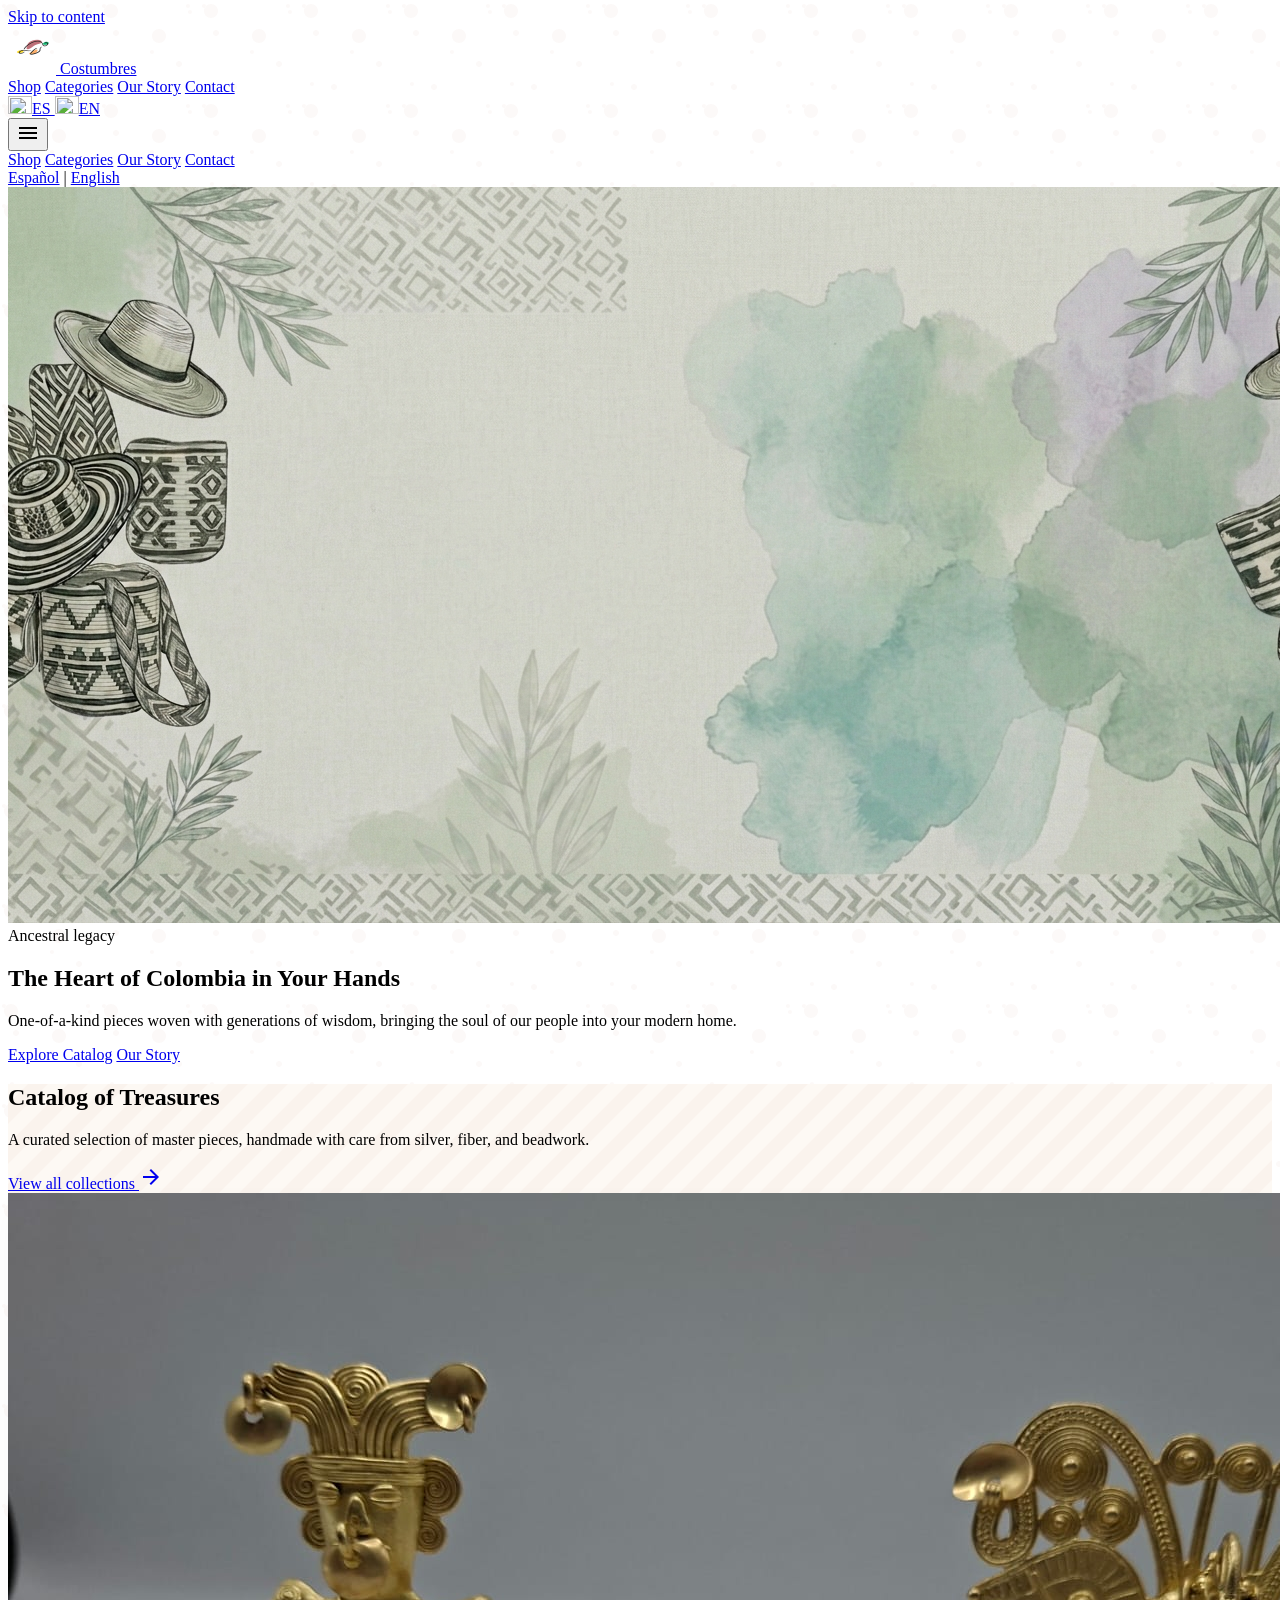
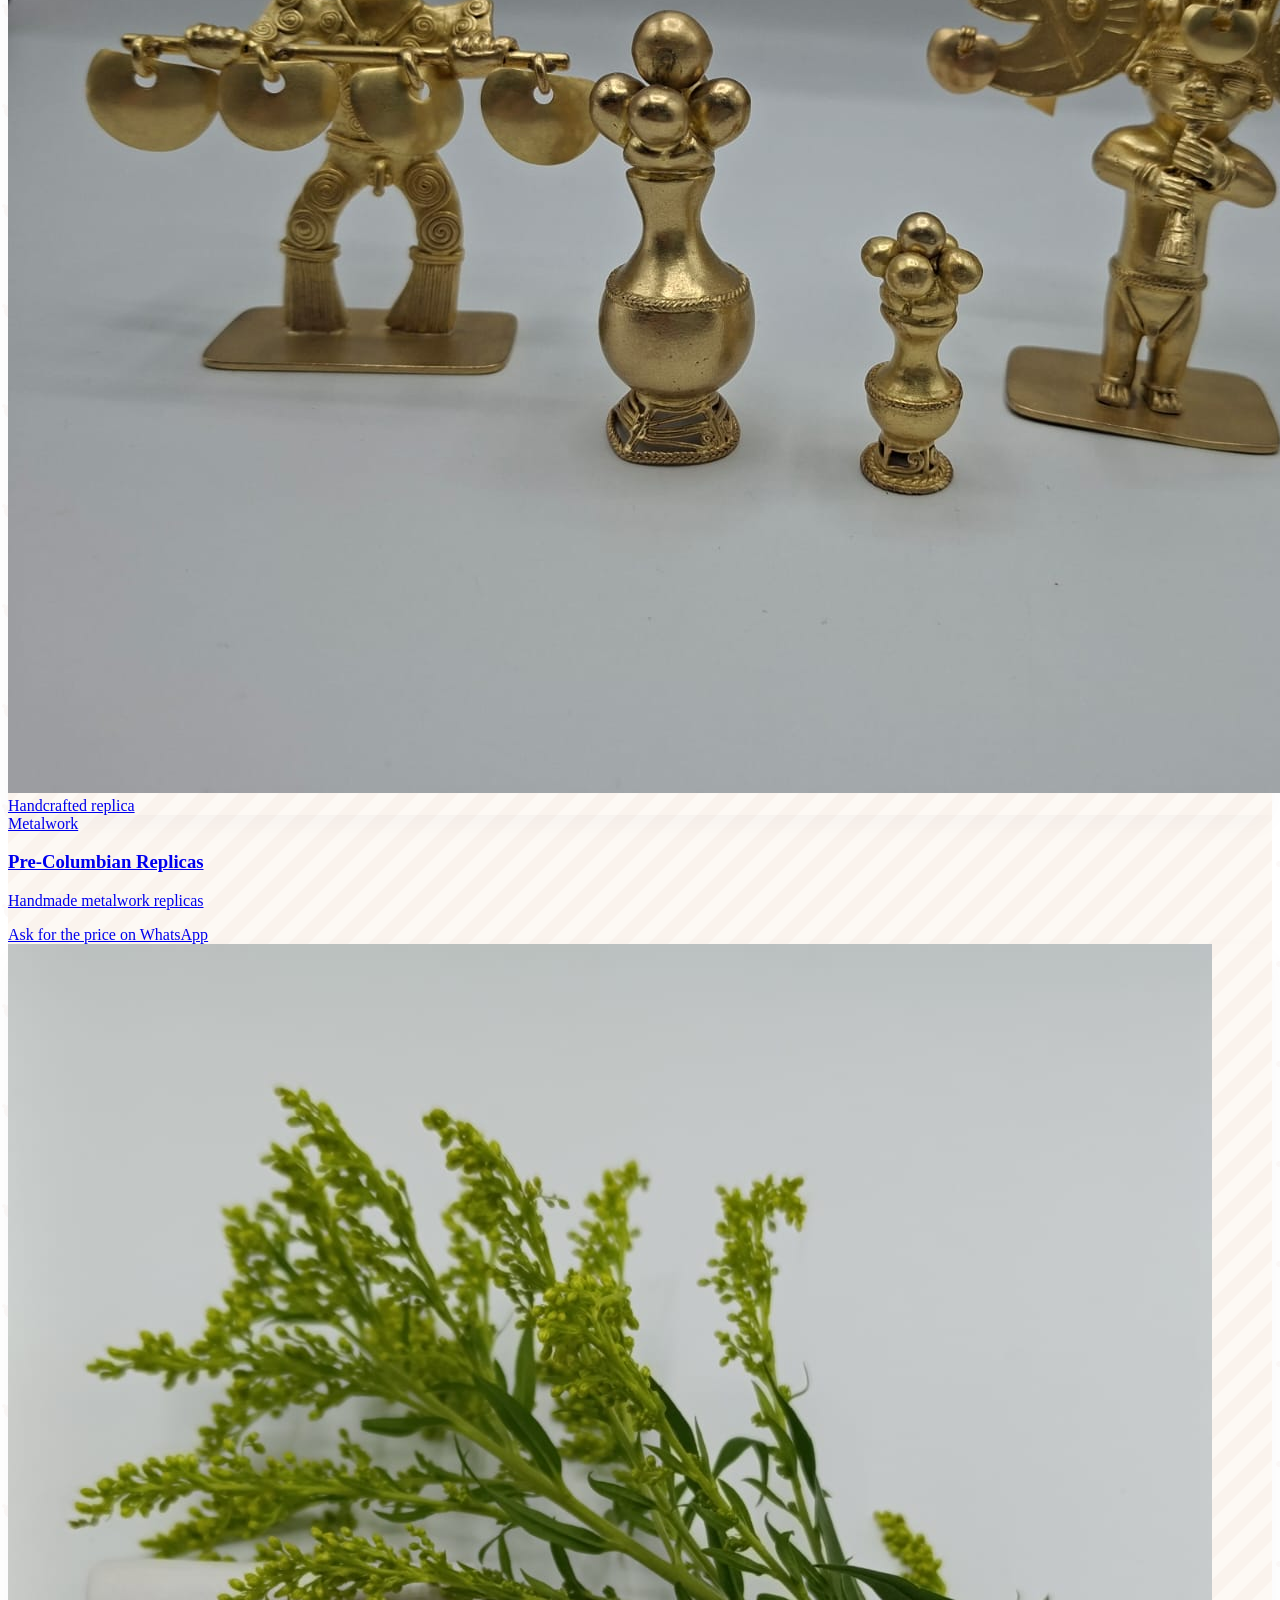
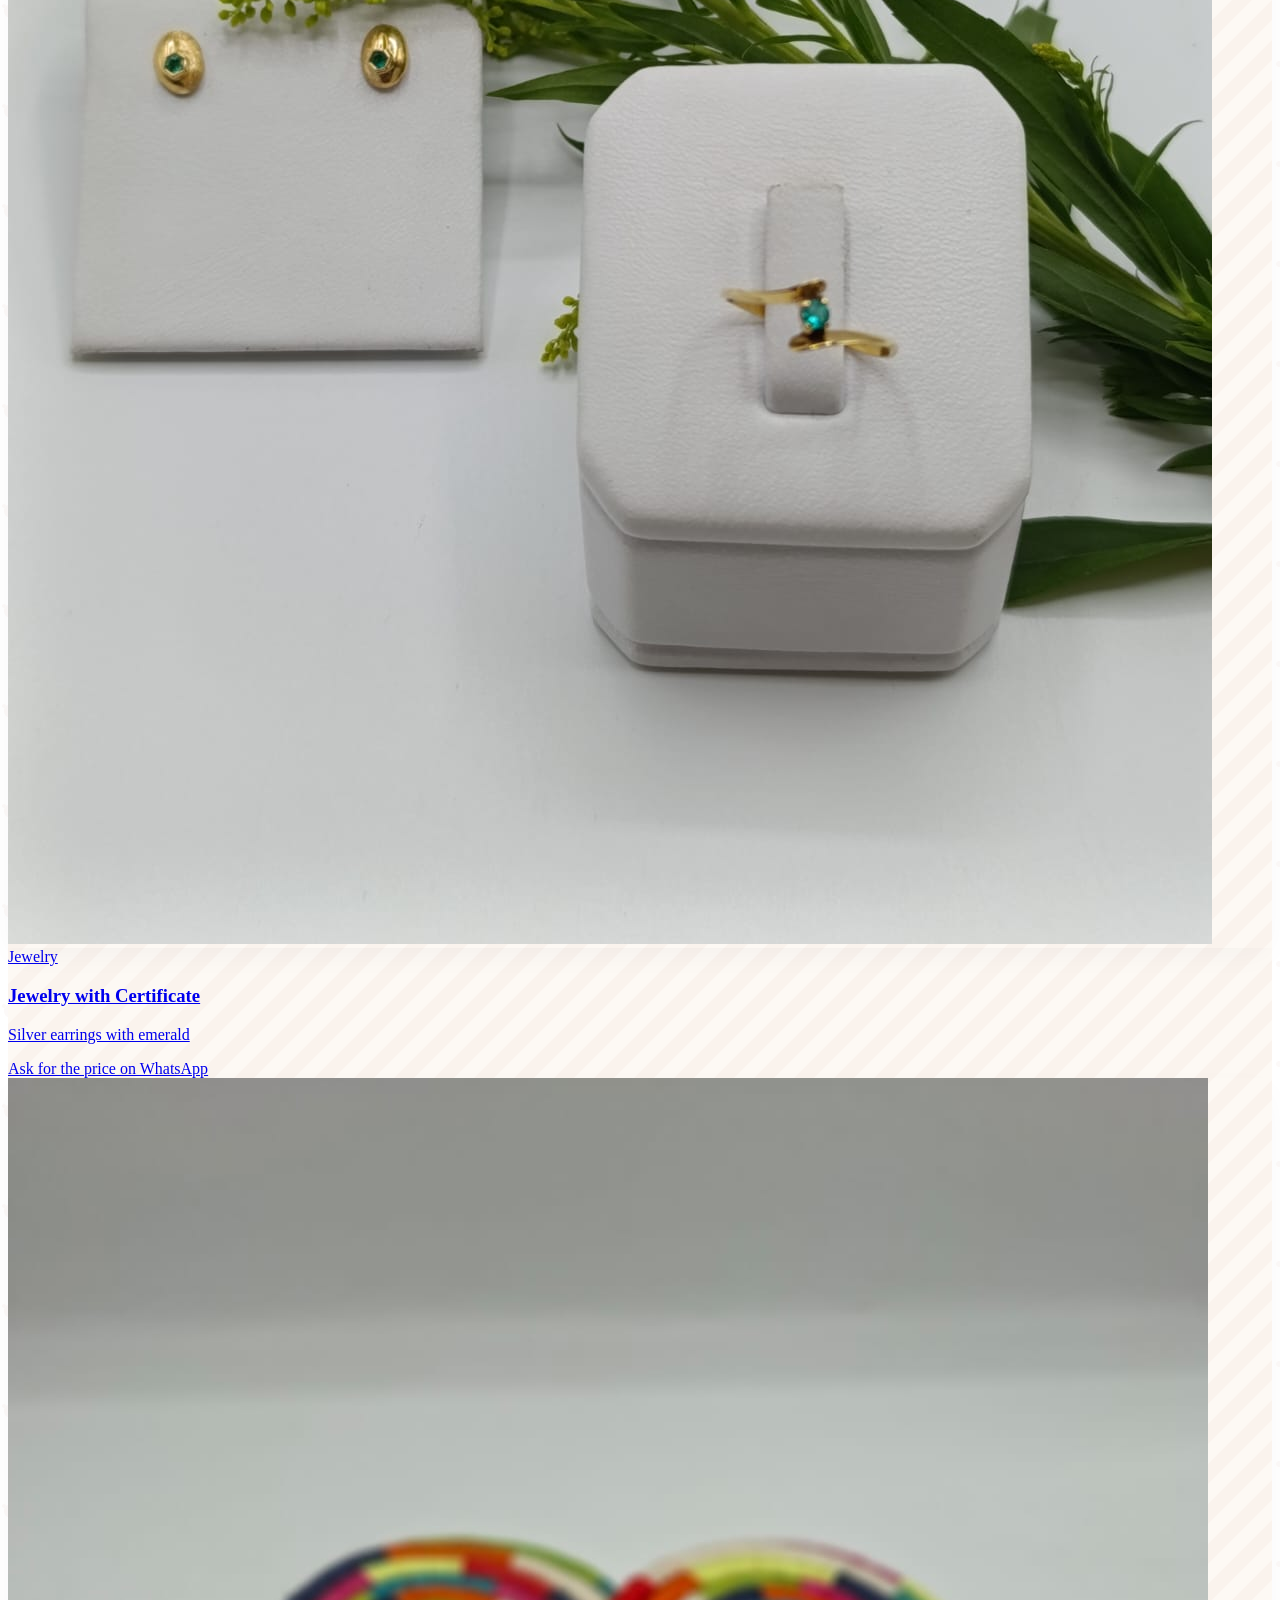
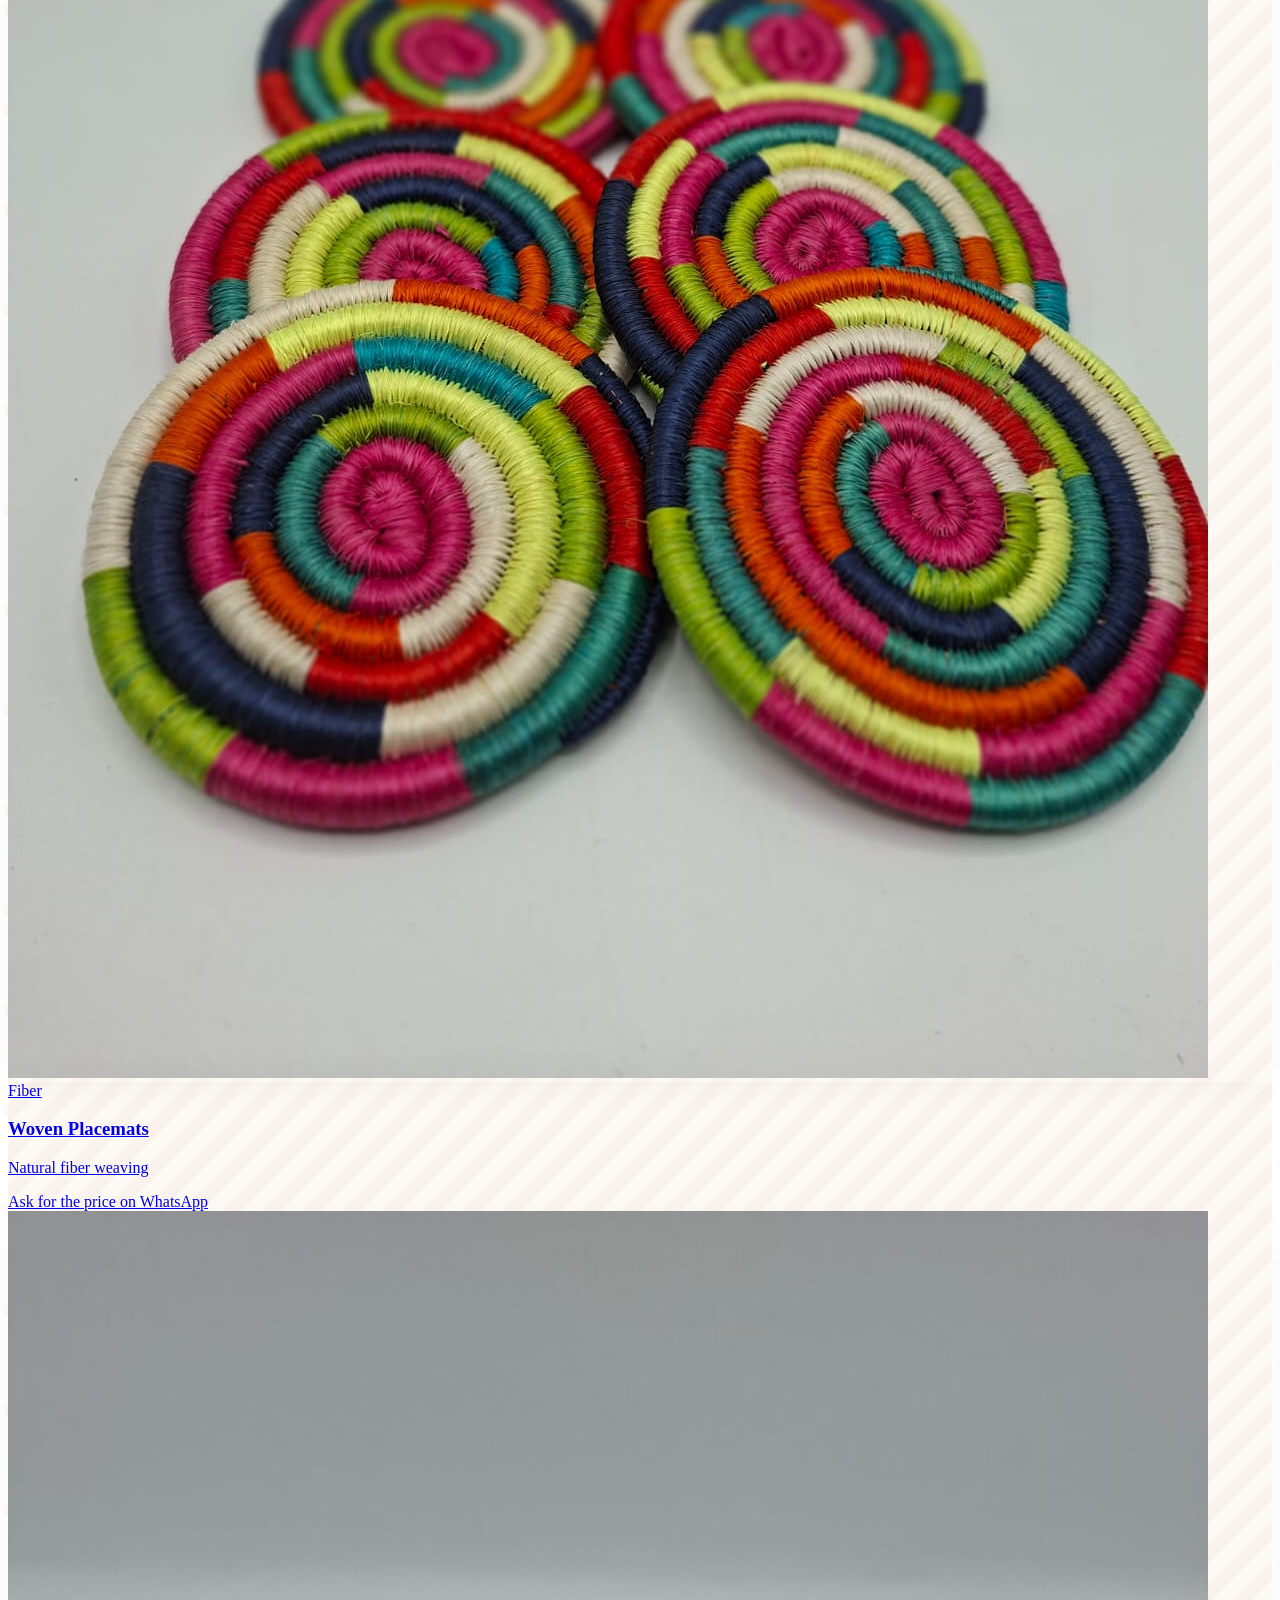
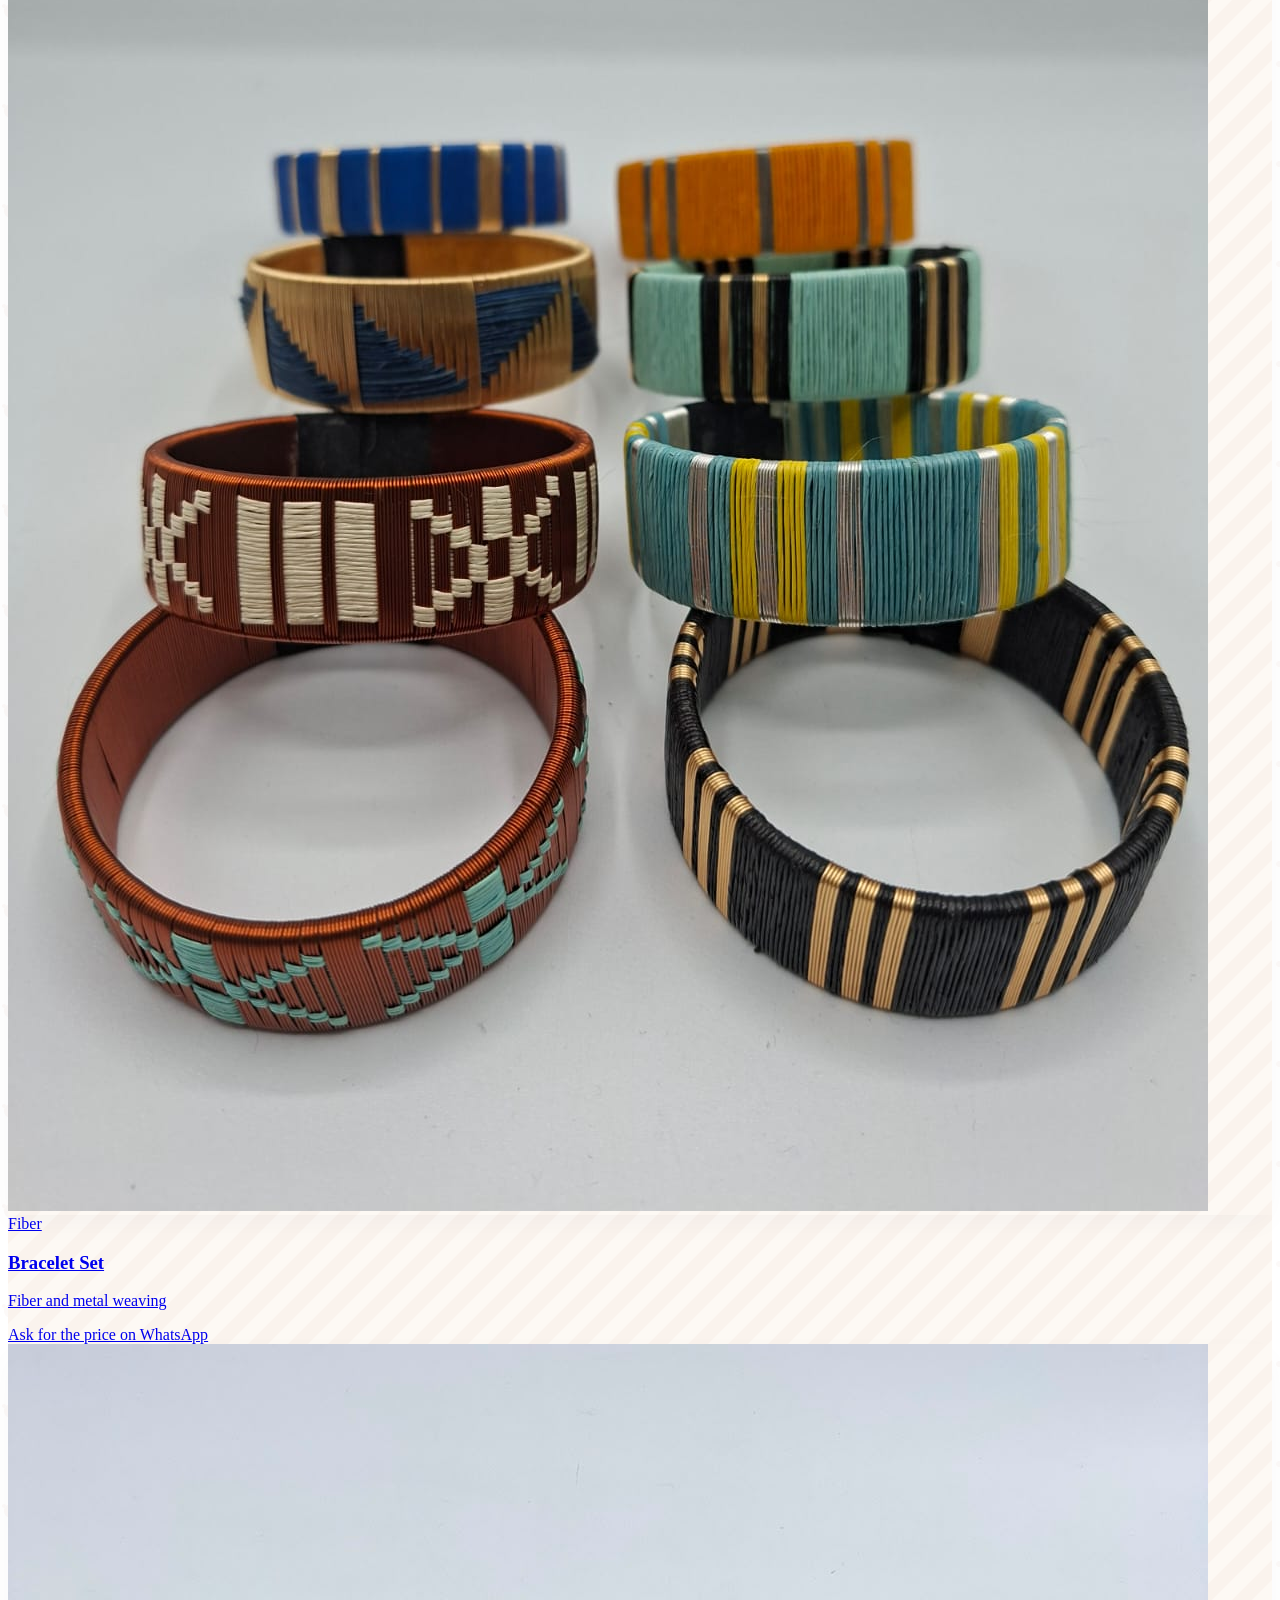
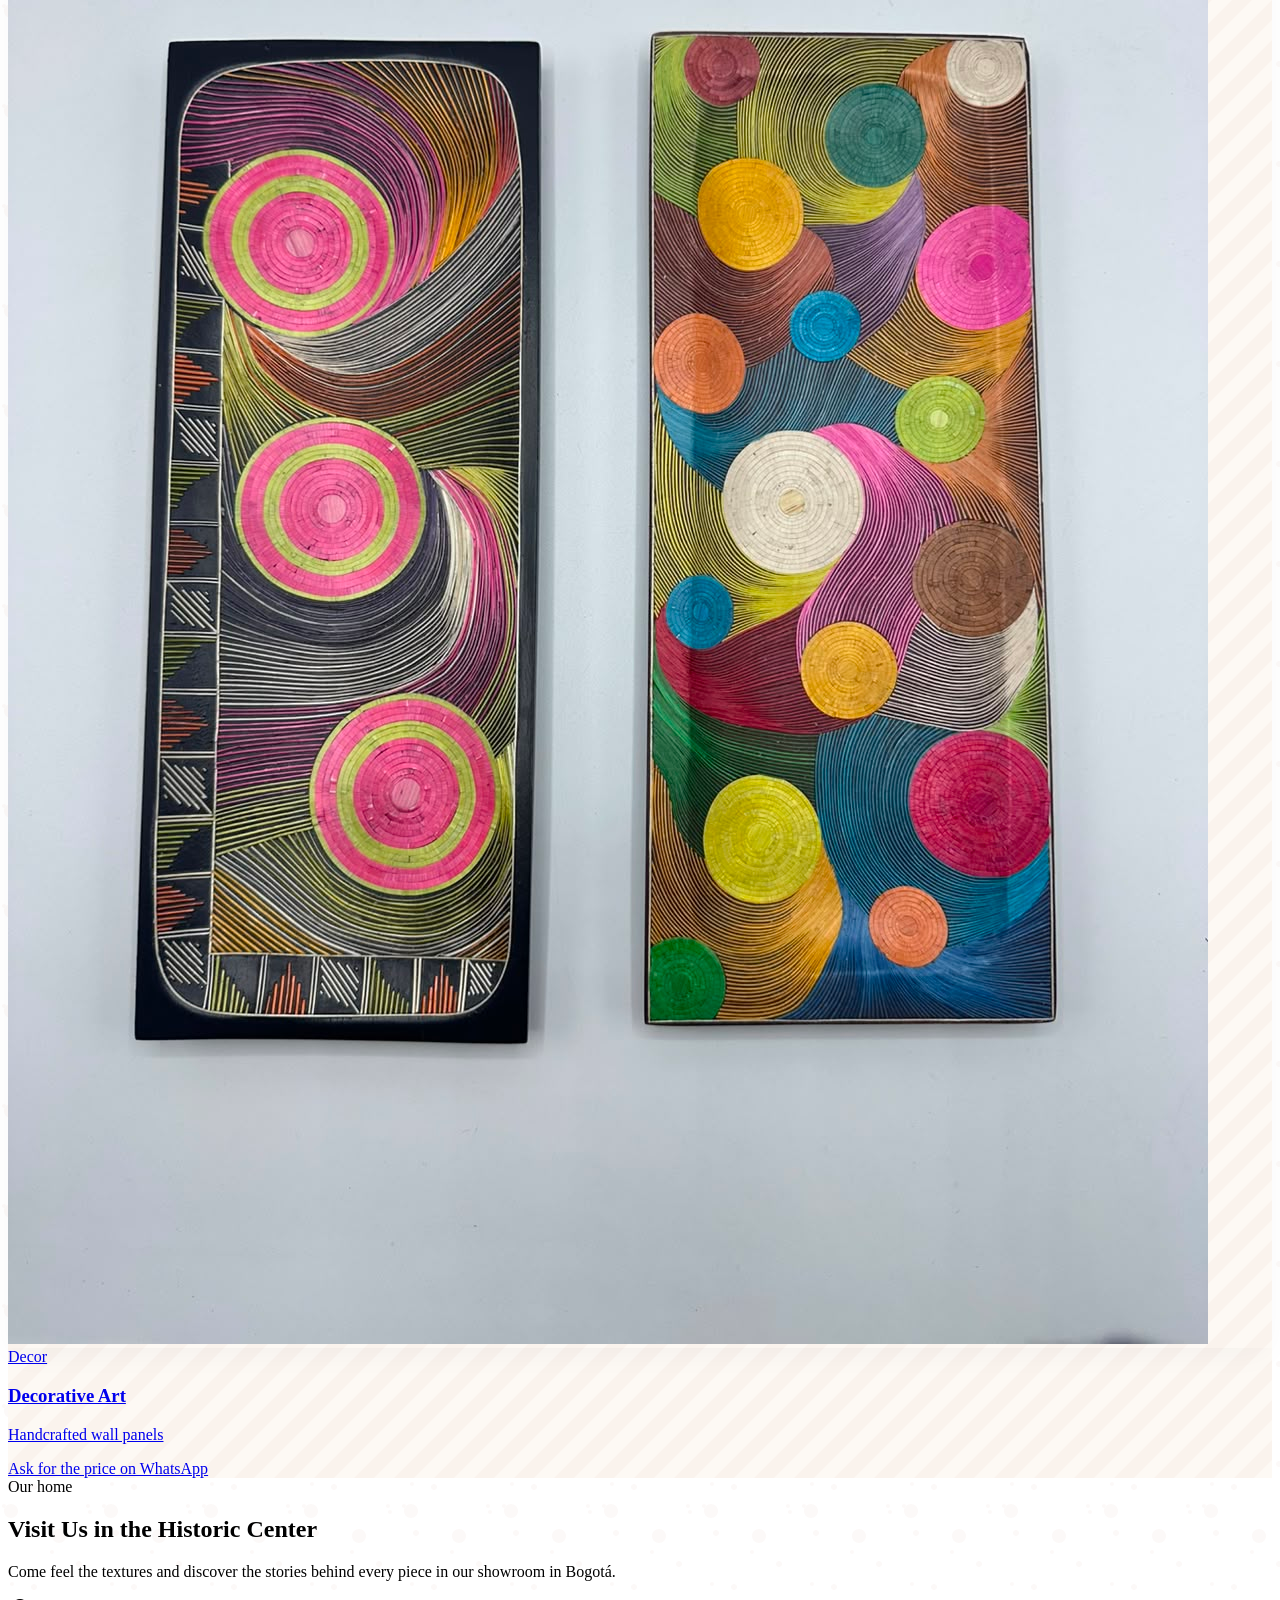
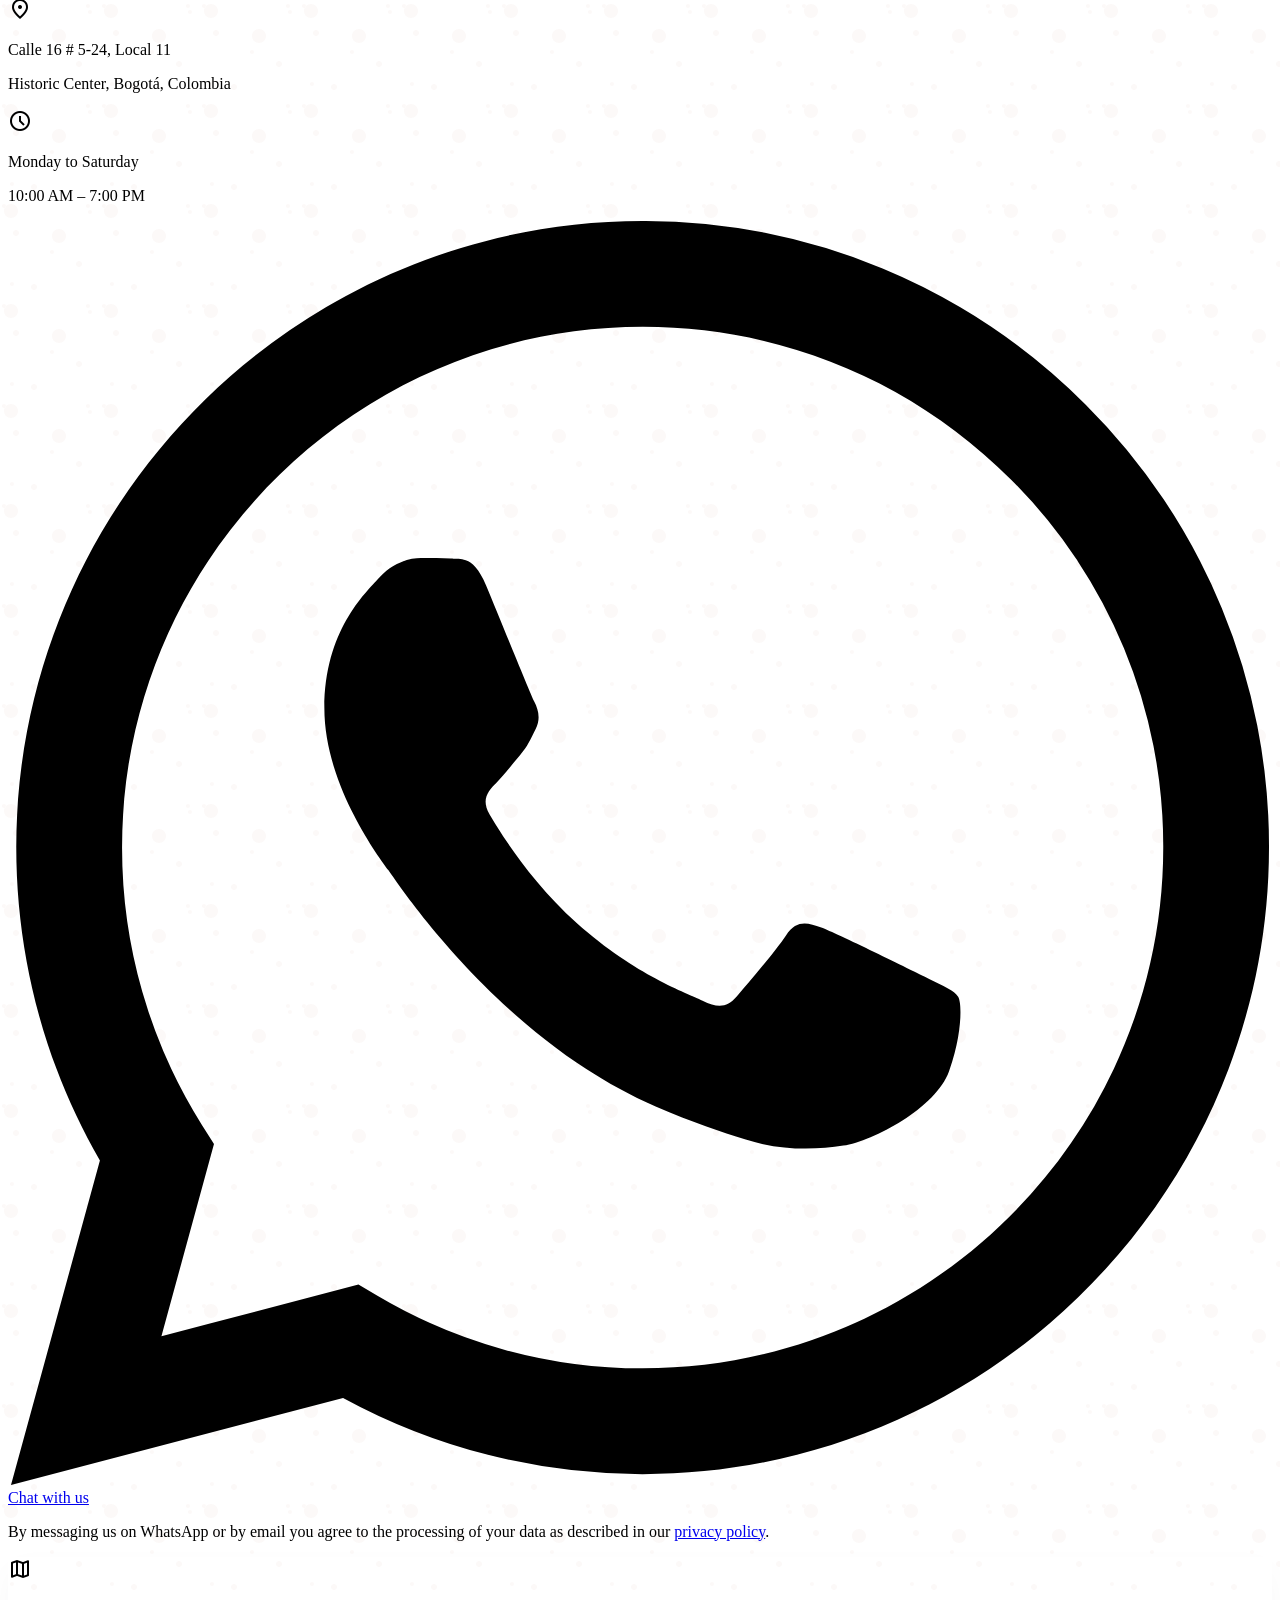
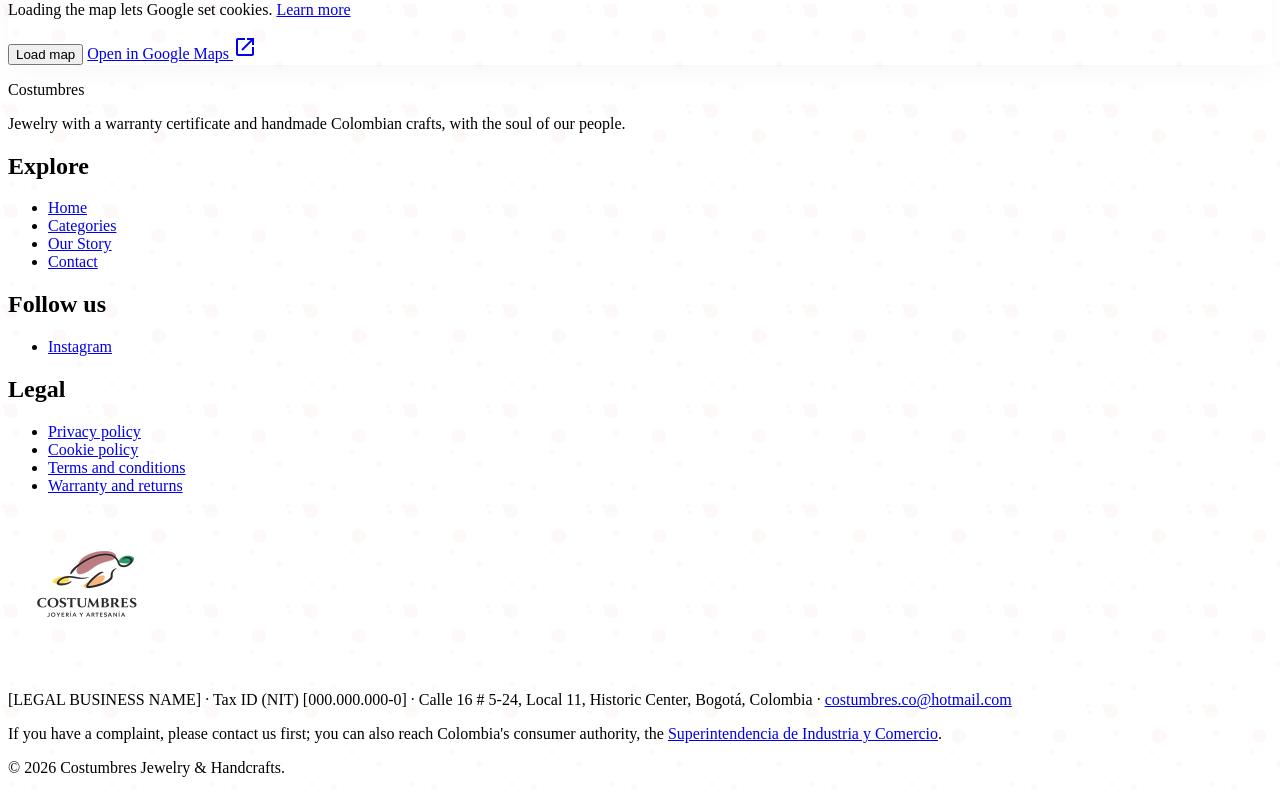
==== Costumbres_Web/en/index.html @ a14c39f5 "Aplicar auditoría: legal, accesibilidad, UX y rendimiento (ES y EN) - Nuevas páginas privacidad.html" ====
<!DOCTYPE html>

<html class="light" lang="en">

<head>
    <meta charset="utf-8" />
    <meta content="width=device-width, initial-scale=1.0" name="viewport" />
    <title>Costumbres | Colombian Jewelry & Handcrafts in Bogotá</title>
    <meta name="description" content="Jewelry with a warranty certificate and handmade Colombian crafts: beadwork, werregue baskets, sombrero vueltiao, Wayúu bags and more. Visit us in Bogotá's historic center or message us on WhatsApp." />
    <meta property="og:type" content="website" />
    <meta property="og:site_name" content="Costumbres" />
    <meta property="og:title" content="Costumbres | Colombian Jewelry & Handcrafts in Bogotá" />
    <meta property="og:description" content="Jewelry with a warranty certificate and handmade Colombian crafts: beadwork, werregue baskets, sombrero vueltiao, Wayúu bags and more. Visit us in Bogotá's historic center or message us on WhatsApp." />
    <meta property="og:locale" content="en_US" />
    <!-- Al publicar en Cloudflare: agregar og:image, <link rel="canonical"> y <link rel="alternate" hreflang> con la URL absoluta del dominio -->
    <link rel="icon" type="image/png" href="../img/logos/icono-96.png" />
    <link rel="apple-touch-icon" href="../img/logos/icono-192.png" />
    <link href="https://fonts.googleapis.com" rel="preconnect" />
    <link crossorigin="" href="https://fonts.gstatic.com" rel="preconnect" />
    <link
        href="https://fonts.googleapis.com/css2?family=Be+Vietnam+Pro:wght@400;600&amp;family=Bricolage+Grotesque:wght@600;700;800&amp;display=swap"
        rel="stylesheet" />
    <link
        href="https://fonts.googleapis.com/css2?family=Material+Symbols+Outlined:opsz,wght,FILL,GRAD@24,400,0..1,0&amp;icon_names=arrow_forward,chat,close,eco,energy_savings_leaf,expand_more,format_quote,location_on,mail,map,menu,open_in_new,pause,play_arrow,schedule,verified&amp;display=block"
        rel="stylesheet" />
    <script src="https://cdn.tailwindcss.com?plugins=forms,container-queries"></script>
    <script src="../js/tailwind-config.js"></script>
    <link href="../css/base.css" rel="stylesheet" />
    <link href="../css/index.css" rel="stylesheet" />
</head>

<body
    class="bg-background text-on-surface selection:bg-primary selection:text-on-primary font-body-md overflow-x-hidden organic-texture">
    <a href="#contenido"
        class="sr-only focus:not-sr-only focus:fixed focus:top-3 focus:left-3 focus:z-[60] focus:bg-surface focus:text-on-primary-fixed-variant focus:px-5 focus:py-3 focus:rounded-full focus:shadow-md font-label-md text-label-md">Skip to content</a>
    <!-- TopNavBar -->
    <nav aria-label="Main"
        class="site-nav fixed top-0 w-full z-50 bg-surface/90 backdrop-blur-md border-b border-outline-variant/30 transition-shadow duration-300">
        <div
            class="flex justify-between items-center px-margin-mobile md:px-margin-desktop max-w-container-max mx-auto h-20">
            <a href="index.html" aria-label="Costumbres, home" class="rounded-lg transition-transform active:scale-95 flex items-center gap-3">
                <img alt="" class="h-12 w-12 object-contain" src="../img/logos/icono-96.png" width="48" height="48" />
                <span
                    class="font-headline-md text-headline-md font-bold text-primary tracking-tight hidden sm:inline">Costumbres</span>
            </a>
            <div class="hidden md:flex items-center gap-8">
                <a class="font-label-md text-label-md text-on-primary-fixed-variant border-b-2 border-primary pb-1"
                    href="index.html" aria-current="page">Shop</a>
                <a class="font-label-md text-label-md text-on-surface-variant hover:text-on-primary-fixed-variant transition-colors duration-300"
                    href="categorias.html">Categories</a>
                <a class="font-label-md text-label-md text-on-surface-variant hover:text-on-primary-fixed-variant transition-colors duration-300"
                    href="historia.html">Our Story</a>
                <a class="font-label-md text-label-md text-on-surface-variant hover:text-on-primary-fixed-variant transition-colors duration-300"
                    href="contacto.html">Contact</a>
                <div class="flex items-center gap-1 border-l border-outline-variant/40 pl-6" role="group" aria-label="Language">
                    <a href="../index.html" hreflang="es" lang="es" title="Español"
                        class="flex items-center gap-2 px-3 py-2 rounded-full font-label-md text-label-md transition-colors text-on-surface-variant hover:text-on-primary-fixed-variant">
                        <img src="https://flagcdn.com/24x18/co.png" alt="" width="24" height="18" class="rounded-sm shadow-sm" />ES
                    </a>
                    <a href="index.html" hreflang="en" lang="en" title="English"
                        class="flex items-center gap-2 px-3 py-2 rounded-full font-label-md text-label-md transition-colors text-on-primary-fixed-variant bg-surface-container-low" aria-current="true">
                        <img src="https://flagcdn.com/24x18/us.png" alt="" width="24" height="18" class="rounded-sm shadow-sm" />EN
                    </a>
                </div>
            </div>
            <button id="menu-toggle" type="button"
                class="md:hidden w-11 h-11 flex items-center justify-center rounded-full hover:bg-surface-container-low transition-colors"
                aria-label="Open menu" aria-expanded="false" aria-controls="mobile-menu"
                data-label-open="Open menu" data-label-close="Close menu">
                <span class="material-symbols-outlined" aria-hidden="true">menu</span>
            </button>
        </div>
        <div id="mobile-menu"
            class="hidden md:hidden flex-col bg-surface border-t border-outline-variant/30 px-margin-mobile py-4 gap-1">
            <a class="block py-3 font-label-md text-label-md text-on-primary-fixed-variant font-bold" href="index.html" aria-current="page">Shop</a>
            <a class="block py-3 font-label-md text-label-md text-on-surface-variant" href="categorias.html">Categories</a>
            <a class="block py-3 font-label-md text-label-md text-on-surface-variant" href="historia.html">Our Story</a>
            <a class="block py-3 font-label-md text-label-md text-on-surface-variant" href="contacto.html">Contact</a>
            <div class="flex items-center gap-2 pt-3 mt-2 border-t border-outline-variant/20 text-label-md font-label-md"
                role="group" aria-label="Language">
                <a class="py-3 text-on-surface-variant" href="../index.html" hreflang="es" lang="es">Español</a>
                <span class="text-on-surface-variant" aria-hidden="true">|</span>
                <a class="py-3 text-on-primary-fixed-variant font-bold" aria-current="true" href="index.html" hreflang="en" lang="en">English</a>
            </div>
        </div>
    </nav>
    <main id="contenido" class="pt-20">
        <!-- Hero Section -->
        <section class="relative h-[85vh] flex items-center justify-center overflow-hidden">
            <div class="absolute inset-0 z-0">
                <img alt="Handmade beaded necklace with colorful geometric patterns" fetchpriority="high"
                    class="w-full h-full object-cover contrast-105 saturate-105 brightness-100" src="../img/hero/hero-inicio.jpg" />
                <!-- Sombra radial clara en el centro para aislar el texto -->
                <div class="absolute inset-0 bg-[radial-gradient(circle,_rgba(255,255,255,0.6)_0%,_transparent_70%)]"></div>
            </div>

            <div class="relative z-10 text-center px-margin-mobile md:px-margin-desktop max-w-4xl mx-auto">
                <span class="font-label-md text-label-md text-on-primary-fixed-variant bg-surface-container-low/80 backdrop-blur px-4 py-1 rounded-full mb-6 inline-block border border-outline-variant/30">
                    Ancestral legacy
                </span>

                <!-- Tipografía oscura para máxima legibilidad -->
                <h1 class="font-display-lg text-display-lg-mobile md:text-display-lg text-on-surface mb-8 leading-tight drop-shadow-sm">
                    The Heart of Colombia in Your Hands
                </h1>
                <p class="font-body-lg text-body-lg text-on-surface-variant mb-10 max-w-2xl mx-auto text-balance">
                    One-of-a-kind pieces woven with generations of wisdom, bringing the soul of our people into your modern home.
                </p>

                <div class="flex flex-col md:flex-row gap-4 justify-center">
                    <a class="bg-primary text-on-primary-fixed px-8 py-4 rounded-full font-label-md text-label-md hover:brightness-110 active:scale-95 transition-all shadow-lg shadow-primary/20 inline-flex items-center justify-center gap-2 text-center" href="categorias.html">Explore Catalog</a>
                    <a class="border-2 border-primary text-on-primary-fixed-variant px-8 py-4 rounded-full font-label-md text-label-md hover:bg-primary/10 active:scale-95 transition-all inline-flex items-center justify-center gap-2 text-center" href="historia.html">Our Story</a>
                </div>
            </div>
        </section>
        <!-- Product Grid: Catálogo de Tesoros -->
        <section
            class="py-24 px-margin-mobile md:px-margin-desktop max-w-container-max mx-auto woven-pattern rounded-[40px] my-12">
            <div class="flex flex-col md:flex-row justify-between md:items-end mb-16 gap-6">
                <div class="max-w-xl">
                    <h2 class="font-headline-lg text-headline-lg text-on-surface mb-4">Catalog of Treasures</h2>
                    <p class="font-body-md text-body-md text-on-surface-variant">A curated selection of master pieces, handmade with care from silver, fiber, and beadwork.</p>
                </div>
                <a href="categorias.html" class="text-on-primary-fixed-variant font-label-md text-label-md flex items-center gap-2 group py-2 hover:underline underline-offset-4">
                    View all collections
                    <span class="material-symbols-outlined motion-safe:group-hover:translate-x-1 transition-transform" aria-hidden="true">arrow_forward</span>
                </a>
            </div>
            <div class="grid grid-cols-1 md:grid-cols-12 gap-gutter">
                <a href="https://wa.me/573000000000?text=Hi%20Costumbres%2C%20I%27d%20like%20to%20ask%20about%20the%20price%20of%3A%20Pre-Columbian%20Replicas" target="_blank" rel="noopener"
                    class="md:col-span-8 group block rounded-3xl motion-safe:hover:-translate-y-1 transition-transform duration-300">
                    <div class="relative aspect-[16/9] overflow-hidden rounded-3xl earth-shadow mb-6">
                        <img class="w-full h-full object-cover motion-safe:group-hover:scale-105 transition-transform duration-700"
                            alt="Handcrafted replicas of pre-Columbian anthropomorphic goldwork figures" src="../img/artesanias/f11.jpg" loading="lazy" decoding="async" />
                        <div class="absolute top-6 left-6">
                            <span class="bg-tertiary-fixed text-on-tertiary-fixed px-3 py-1 rounded-full font-label-md text-label-md">Handcrafted replica</span>
                        </div>
                    </div>
                    <div>
                        <span class="inline-flex items-center gap-2 font-label-md text-label-md text-on-primary-fixed-variant mb-2">
                            <span class="w-2 h-2 rounded-full bg-primary" aria-hidden="true"></span>Metalwork
                        </span>
                        <h3 class="font-headline-md text-headline-md text-on-surface mb-1">Pre-Columbian Replicas</h3>
                        <p class="text-on-surface-variant font-body-md">Handmade metalwork replicas</p>
                        <span class="mt-3 inline-flex items-center gap-2 font-label-md text-label-md text-on-primary-fixed-variant group-hover:underline underline-offset-4">Ask for the price on WhatsApp</span>
                    </div>
                </a>
                <a href="https://wa.me/573000000000?text=Hi%20Costumbres%2C%20I%27d%20like%20to%20ask%20about%20the%20price%20of%3A%20Jewelry%20with%20Certificate" target="_blank" rel="noopener"
                    class="md:col-span-4 flex flex-col group block rounded-3xl motion-safe:hover:-translate-y-1 transition-transform duration-300">
                    <div class="relative flex-grow aspect-[4/5] overflow-hidden rounded-3xl earth-shadow mb-6">
                        <img class="w-full h-full object-cover motion-safe:group-hover:scale-105 transition-transform duration-700"
                            alt="Silver earrings with emerald and a ring in its box" src="../img/joyas/f03.jpg" loading="lazy" decoding="async" />
                    </div>
                    <div>
                        <span class="inline-flex items-center gap-2 font-label-md text-label-md text-tertiary mb-2">
                            <span class="w-2 h-2 rounded-full bg-tertiary-fixed-dim" aria-hidden="true"></span>Jewelry
                        </span>
                        <h3 class="font-headline-md text-headline-md text-on-surface mb-1">Jewelry with Certificate</h3>
                        <p class="text-on-surface-variant font-body-md">Silver earrings with emerald</p>
                        <span class="mt-3 inline-flex items-center gap-2 font-label-md text-label-md text-on-primary-fixed-variant group-hover:underline underline-offset-4">Ask for the price on WhatsApp</span>
                    </div>
                </a>
                <a href="https://wa.me/573000000000?text=Hi%20Costumbres%2C%20I%27d%20like%20to%20ask%20about%20the%20price%20of%3A%20Woven%20Placemats" target="_blank" rel="noopener"
                    class="md:col-span-4 group block rounded-3xl motion-safe:hover:-translate-y-1 transition-transform duration-300">
                    <div class="relative aspect-square overflow-hidden rounded-3xl earth-shadow mb-6">
                        <img class="w-full h-full object-cover motion-safe:group-hover:scale-105 transition-transform duration-700"
                            alt="Handwoven fiber placemats with colorful circular patterns" src="../img/artesanias/f20.jpg" loading="lazy" decoding="async" />
                    </div>
                    <div>
                        <span class="inline-flex items-center gap-2 font-label-md text-label-md text-secondary mb-2">
                            <span class="w-2 h-2 rounded-full bg-secondary" aria-hidden="true"></span>Fiber
                        </span>
                        <h3 class="font-headline-md text-headline-md text-on-surface mb-1">Woven Placemats</h3>
                        <p class="text-on-surface-variant font-body-md">Natural fiber weaving</p>
                        <span class="mt-3 inline-flex items-center gap-2 font-label-md text-label-md text-on-primary-fixed-variant group-hover:underline underline-offset-4">Ask for the price on WhatsApp</span>
                    </div>
                </a>
                <a href="https://wa.me/573000000000?text=Hi%20Costumbres%2C%20I%27d%20like%20to%20ask%20about%20the%20price%20of%3A%20Bracelet%20Set" target="_blank" rel="noopener"
                    class="md:col-span-4 group block rounded-3xl motion-safe:hover:-translate-y-1 transition-transform duration-300">
                    <div class="relative aspect-square overflow-hidden rounded-3xl earth-shadow mb-6">
                        <img class="w-full h-full object-cover motion-safe:group-hover:scale-105 transition-transform duration-700"
                            alt="Handcrafted bracelets woven in fiber with golden thread" src="../img/artesanias/f46.jpg" loading="lazy" decoding="async" />
                    </div>
                    <div>
                        <span class="inline-flex items-center gap-2 font-label-md text-label-md text-tertiary mb-2">
                            <span class="w-2 h-2 rounded-full bg-tertiary-fixed-dim" aria-hidden="true"></span>Fiber
                        </span>
                        <h3 class="font-headline-md text-headline-md text-on-surface mb-1">Bracelet Set</h3>
                        <p class="text-on-surface-variant font-body-md">Fiber and metal weaving</p>
                        <span class="mt-3 inline-flex items-center gap-2 font-label-md text-label-md text-on-primary-fixed-variant group-hover:underline underline-offset-4">Ask for the price on WhatsApp</span>
                    </div>
                </a>
                <a href="https://wa.me/573000000000?text=Hi%20Costumbres%2C%20I%27d%20like%20to%20ask%20about%20the%20price%20of%3A%20Decorative%20Art" target="_blank" rel="noopener"
                    class="md:col-span-4 group block rounded-3xl motion-safe:hover:-translate-y-1 transition-transform duration-300">
                    <div class="relative aspect-square overflow-hidden rounded-3xl earth-shadow mb-6">
                        <img class="w-full h-full object-cover motion-safe:group-hover:scale-105 transition-transform duration-700"
                            alt="Decorative handcrafted art with raised colorful circles" src="../img/artesanias/f60.jpg" loading="lazy" decoding="async" />
                    </div>
                    <div>
                        <span class="inline-flex items-center gap-2 font-label-md text-label-md text-secondary mb-2">
                            <span class="w-2 h-2 rounded-full bg-secondary" aria-hidden="true"></span>Decor
                        </span>
                        <h3 class="font-headline-md text-headline-md text-on-surface mb-1">Decorative Art</h3>
                        <p class="text-on-surface-variant font-body-md">Handcrafted wall panels</p>
                        <span class="mt-3 inline-flex items-center gap-2 font-label-md text-label-md text-on-primary-fixed-variant group-hover:underline underline-offset-4">Ask for the price on WhatsApp</span>
                    </div>
                </a>
            </div>
        </section>
        <!-- Visit Us Section -->
        <section class="py-24 px-margin-mobile md:px-margin-desktop max-w-container-max mx-auto">
            <div class="grid grid-cols-1 md:grid-cols-2 gap-16 items-center">
                <div class="space-y-10">
                    <div>
                        <span class="font-label-md text-label-md text-on-primary-fixed-variant mb-4 block">Our home</span>
                        <h2 class="font-display-lg text-display-lg-mobile md:text-headline-lg text-on-surface">Visit Us in the Historic Center</h2>
                        <p class="font-body-lg text-body-lg text-on-surface-variant mt-6">Come feel the textures and discover the stories behind every piece in our showroom in Bogotá.</p>
                    </div>
                    <div class="space-y-6">
                        <div class="flex items-start gap-4">
                            <span class="material-symbols-outlined text-primary text-3xl" aria-hidden="true">location_on</span>
                            <div>
                                <p class="font-headline-md text-on-surface">Calle 16 # 5-24, Local 11</p>
                                <p class="text-on-surface-variant">Historic Center, Bogotá, Colombia</p>
                            </div>
                        </div>
                        <div class="flex items-start gap-4">
                            <span class="material-symbols-outlined text-primary text-3xl" aria-hidden="true">schedule</span>
                            <div>
                                <p class="font-headline-md text-on-surface">Monday to Saturday</p>
                                <p class="text-on-surface-variant">10:00 AM – 7:00 PM</p>
                            </div>
                        </div>
                    </div>
                    <div class="pt-6 space-y-4">
                        <a class="inline-flex items-center gap-3 bg-whatsapp text-on-surface px-8 py-4 rounded-full font-label-md text-label-md hover:brightness-105 transition-all shadow-lg shadow-whatsapp/20 active:scale-95" href="https://wa.me/573000000000?text=Hi%20Costumbres%2C%20I%27d%20like%20more%20information%20about%20your%20pieces." target="_blank" rel="noopener">
                            <svg class="w-6 h-6 fill-current" viewBox="0 0 24 24" aria-hidden="true" focusable="false"><path d="M17.472 14.382c-.297-.149-1.758-.867-2.03-.967-.273-.099-.471-.148-.67.15-.197.297-.767.966-.94 1.164-.173.199-.347.223-.644.075-.297-.15-1.255-.463-2.39-1.475-.883-.788-1.48-1.761-1.653-2.059-.173-.297-.018-.458.13-.606.134-.133.298-.347.446-.52.149-.174.198-.298.298-.497.099-.198.05-.371-.025-.52-.075-.149-.669-1.612-.916-2.207-.242-.579-.487-.5-.669-.51-.173-.008-.371-.01-.57-.01-.198 0-.52.074-.792.372-.272.297-1.04 1.016-1.04 2.479 0 1.462 1.065 2.875 1.213 3.074.149.198 2.096 3.2 5.077 4.487.709.306 1.262.489 1.694.625.712.227 1.36.195 1.871.118.571-.085 1.758-.719 2.006-1.413.248-.694.248-1.289.173-1.413-.074-.124-.272-.198-.57-.347m-5.421 7.403h-.004a9.87 9.87 0 01-5.031-1.378l-.361-.214-3.741.982.998-3.648-.235-.374a9.86 9.86 0 01-1.51-5.26c.001-5.45 4.436-9.884 9.888-9.884 2.64 0 5.122 1.03 6.988 2.898a9.825 9.825 0 012.893 6.994c-.003 5.45-4.437 9.884-9.885 9.884m8.413-18.297A11.815 11.815 0 0012.05 0C5.495 0 .16 5.335.157 11.892c0 2.096.547 4.142 1.588 5.945L.057 24l6.305-1.654a11.882 11.882 0 005.683 1.448h.005c6.554 0 11.89-5.335 11.893-11.893a11.821 11.821 0 00-3.48-8.413z"></path></svg>
                            Chat with us
                        </a>
                        <p class="font-body-md text-label-md text-on-surface-variant max-w-md">By messaging us on WhatsApp or by email you agree to the processing of your data as described in our <a class="underline underline-offset-4 hover:text-on-primary-fixed-variant" href="privacidad.html">privacy policy</a>.</p>
                    </div>
                </div>
                <div class="relative rounded-3xl overflow-hidden earth-shadow h-80 md:h-[500px]">
                    <div class="map-facade w-full h-full bg-surface-container-low flex flex-col items-center justify-center gap-4 p-6 text-center"
                        data-map-src="https://www.google.com/maps?q=Calle+16+%235-24+Local+11%2C+Bogot%C3%A1%2C+Colombia&amp;output=embed" data-map-title="Costumbres location in Bogotá">
                        <span class="material-symbols-outlined text-on-primary-fixed-variant text-5xl" aria-hidden="true">map</span>
                        <p class="font-body-md text-body-md text-on-surface-variant max-w-xs">Loading the map lets Google set cookies. <a class="underline underline-offset-4" href="privacidad.html#cookies">Learn more</a></p>
                        <div class="flex flex-wrap gap-3 justify-center">
                            <button type="button" class="map-load bg-primary text-on-primary-fixed px-6 py-3 rounded-full font-label-md text-label-md hover:brightness-110 active:scale-95 transition-all">Load map</button>
                            <a href="https://www.google.com/maps/search/?api=1&amp;query=Calle+16+%235-24+Local+11%2C+Bogot%C3%A1%2C+Colombia" target="_blank" rel="noopener"
                                class="border-2 border-primary text-on-primary-fixed-variant px-6 py-3 rounded-full font-label-md text-label-md hover:bg-primary/10 transition-all inline-flex items-center gap-2">Open in Google Maps
                                <span class="material-symbols-outlined text-base" aria-hidden="true">open_in_new</span></a>
                        </div>
                    </div>
                </div>
            </div>
        </section>
    </main>
    <!-- Footer -->
    <footer class="bg-surface-container-low border-t border-outline-variant/20 pt-16 pb-10 mt-12">
        <div class="grid grid-cols-2 md:grid-cols-5 gap-x-gutter gap-y-10 px-margin-mobile md:px-margin-desktop max-w-container-max mx-auto mb-12">
            <div class="col-span-2 md:col-span-1 space-y-4">
                <p class="font-headline-md text-headline-md text-on-primary-fixed-variant font-bold">Costumbres</p>
                <p class="font-body-md text-body-md text-on-surface-variant max-w-xs">Jewelry with a warranty certificate and handmade Colombian crafts, with the soul of our people.</p>
            </div>
            <div>
                <h2 class="font-label-md text-label-md text-on-surface mb-4">Explore</h2>
                <ul class="space-y-2">
                    <li><a class="text-on-surface-variant hover:text-on-primary-fixed-variant transition-colors hover:underline decoration-primary/30 underline-offset-4 inline-block py-1" href="index.html">Home</a></li>
                    <li><a class="text-on-surface-variant hover:text-on-primary-fixed-variant transition-colors hover:underline decoration-primary/30 underline-offset-4 inline-block py-1" href="categorias.html">Categories</a></li>
                    <li><a class="text-on-surface-variant hover:text-on-primary-fixed-variant transition-colors hover:underline decoration-primary/30 underline-offset-4 inline-block py-1" href="historia.html">Our Story</a></li>
                    <li><a class="text-on-surface-variant hover:text-on-primary-fixed-variant transition-colors hover:underline decoration-primary/30 underline-offset-4 inline-block py-1" href="contacto.html">Contact</a></li>
                </ul>
            </div>
            <div>
                <h2 class="font-label-md text-label-md text-on-surface mb-4">Follow us</h2>
                <ul class="space-y-2">
                    <li><a class="text-on-surface-variant hover:text-on-primary-fixed-variant transition-colors hover:underline decoration-primary/30 underline-offset-4 inline-block py-1" href="https://www.instagram.com/costumbres.co/" target="_blank" rel="noopener">Instagram</a></li>
                    <!-- PENDIENTE: agregar Facebook y TikTok cuando tengan URL real -->
                </ul>
            </div>
            <div>
                <h2 class="font-label-md text-label-md text-on-surface mb-4">Legal</h2>
                <ul class="space-y-2">
                    <li><a class="text-on-surface-variant hover:text-on-primary-fixed-variant transition-colors hover:underline decoration-primary/30 underline-offset-4 inline-block py-1" href="privacidad.html">Privacy policy</a></li>
                    <li><a class="text-on-surface-variant hover:text-on-primary-fixed-variant transition-colors hover:underline decoration-primary/30 underline-offset-4 inline-block py-1" href="privacidad.html#cookies">Cookie policy</a></li>
                    <li><a class="text-on-surface-variant hover:text-on-primary-fixed-variant transition-colors hover:underline decoration-primary/30 underline-offset-4 inline-block py-1" href="terminos.html">Terms and conditions</a></li>
                    <li><a class="text-on-surface-variant hover:text-on-primary-fixed-variant transition-colors hover:underline decoration-primary/30 underline-offset-4 inline-block py-1" href="terminos.html#garantia">Warranty and returns</a></li>
                </ul>
            </div>
            <div class="flex md:justify-end items-start">
                <img class="w-40 h-auto" src="../img/logos/logo-320.png" width="160" height="160" loading="lazy" decoding="async"
                    alt="Costumbres Jewelry & Handcrafts" />
            </div>
        </div>
        <div class="px-margin-mobile md:px-margin-desktop max-w-container-max mx-auto pt-8 border-t border-outline-variant/30 text-center space-y-3">
            <!-- PENDIENTE: razón social y NIT reales (Ley 1480 de 2011, art. 23) -->
            <p class="font-body-md text-label-md text-on-surface-variant">
                [LEGAL BUSINESS NAME] · Tax ID (NIT) [000.000.000-0] · Calle 16 # 5-24, Local 11, Historic Center, Bogotá, Colombia ·
                <a class="underline underline-offset-4 hover:text-on-primary-fixed-variant" href="mailto:costumbres.co@hotmail.com">costumbres.co@hotmail.com</a>
            </p>
            <p class="font-body-md text-label-md text-on-surface-variant max-w-2xl mx-auto">If you have a complaint, please contact us first; you can also reach Colombia's consumer authority, the <a class="underline underline-offset-4 hover:text-on-primary-fixed-variant" href="https://www.sic.gov.co" target="_blank" rel="noopener">Superintendencia de Industria y Comercio</a>.</p>
            <p class="font-label-md text-label-md text-on-secondary-container italic">© 2026 Costumbres Jewelry & Handcrafts.</p>
        </div>
    </footer>
    <script src="../js/nav.js"></script>
    <script src="../js/mapa.js"></script>
</body>

</html>
---- Costumbres_Web/css/base.css ----
/* Estilos compartidos entre todas las paginas de Costumbres */

.material-symbols-outlined {
    font-variation-settings: 'FILL' 0, 'wght' 400, 'GRAD' 0, 'opsz' 24;
    display: inline-block;
    line-height: 1;
}

body {
    min-height: 100dvh;
}

/* Foco de teclado visible en todo el sitio (verde oscuro de la paleta: on-primary-fixed-variant) */
:focus-visible {
    outline: 2px solid #35533a;
    outline-offset: 3px;
}

/* Respeta "reducir movimiento" del sistema operativo */
@media (prefers-reduced-motion: reduce) {
    *,
    *::before,
    *::after {
        animation-duration: 0.01ms !important;
        animation-iteration-count: 1 !important;
        transition-duration: 0.01ms !important;
        scroll-behavior: auto !important;
    }
}

.organic-texture {
    background-image: url("data:image/svg+xml,%3Csvg width='100' height='100' viewBox='0 0 100 100' xmlns='http://www.w3.org/2000/svg'%3E%3Cpath d='M11 18c3.866 0 7-3.134 7-7s-3.134-7-7-7-7 3.134-7 7 3.134 7 7 7zm48 25c3.866 0 7-3.134 7-7s-3.134-7-7-7-7 3.134-7 7 3.134 7 7 7zm-43-7c1.657 0 3-1.343 3-3s-1.343-3-3-3-3 1.343-3 3 1.343 3 3 3zm63 31c1.657 0 3-1.343 3-3s-1.343-3-3-3-3 1.343-3 3 1.343 3 3 3zM34 90c1.657 0 3-1.343 3-3s-1.343-3-3-3-3 1.343-3 3 1.343 3 3 3zm56-76c1.105 0 2-.895 2-2s-.895-2-2-2-2 .895-2 2 .895 2 2 2zM12 86c1.105 0 2-.895 2-2s-.895-2-2-2-2 .895-2 2 .895 2 2 2zm76-78c1.105 0 2-.895 2-2s-.895-2-2-2-2 .895-2 2 .895 2 2 2zm-36 46c1.105 0 2-.895 2-2s-.895-2-2-2-2 .895-2 2 .895 2 2 2zm-48-46c1.105 0 2-.895 2-2s-.895-2-2-2-2 .895-2 2 .895 2 2 2z' fill='%239a4028' fill-opacity='0.03' fill-rule='evenodd'/%3E%3C/svg%3E");
}
---- Costumbres_Web/css/index.css ----
.woven-pattern {
    background-color: #fdf9f4;
    background-image: url("data:image/svg+xml,%3Csvg width='40' height='40' viewBox='0 0 40 40' xmlns='http://www.w3.org/2000/svg'%3E%3Cg fill='%239d422b' fill-opacity='0.03' fill-rule='evenodd'%3E%3Cpath d='M0 40L40 0H20L0 20M40 40V20L20 40'/%3E%3C/g%3E%3C/svg%3E");
}

.earth-shadow {
    box-shadow: 0 10px 30px -5px rgba(26, 43, 76, 0.04);
}
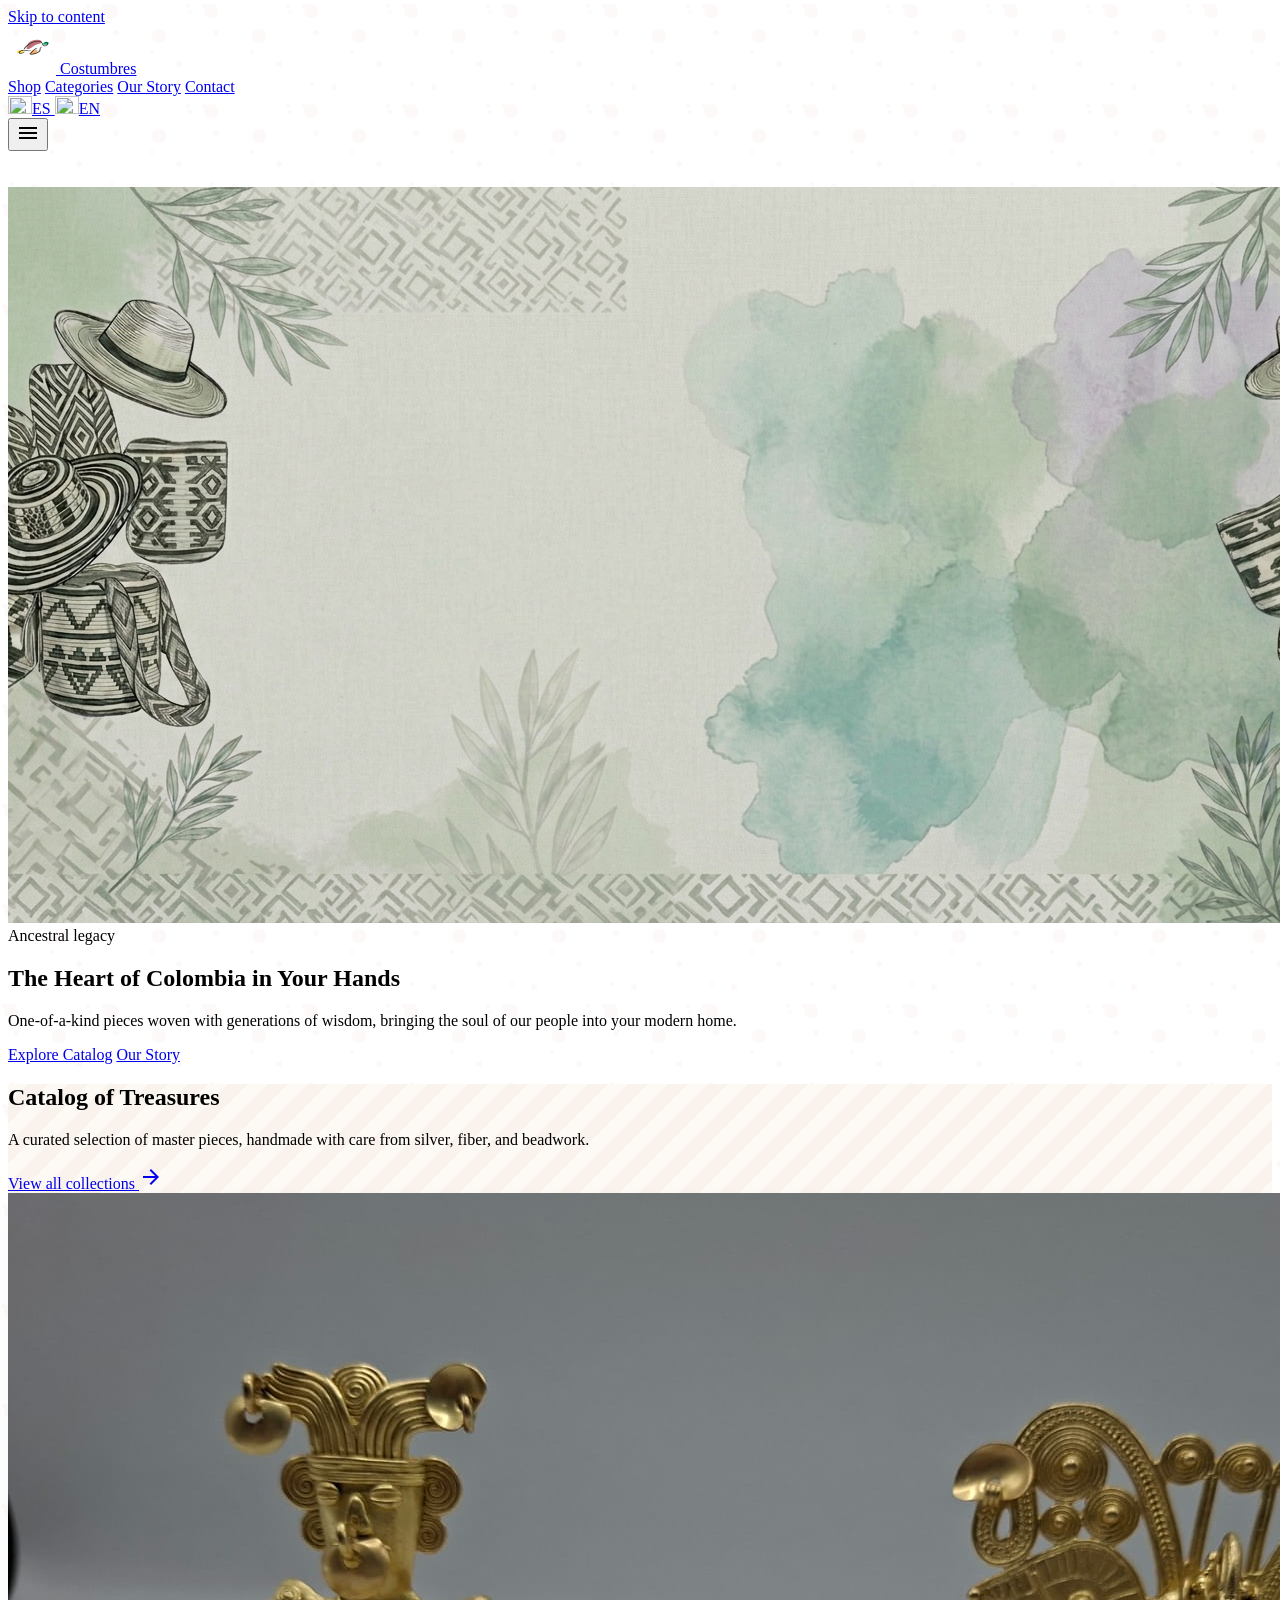
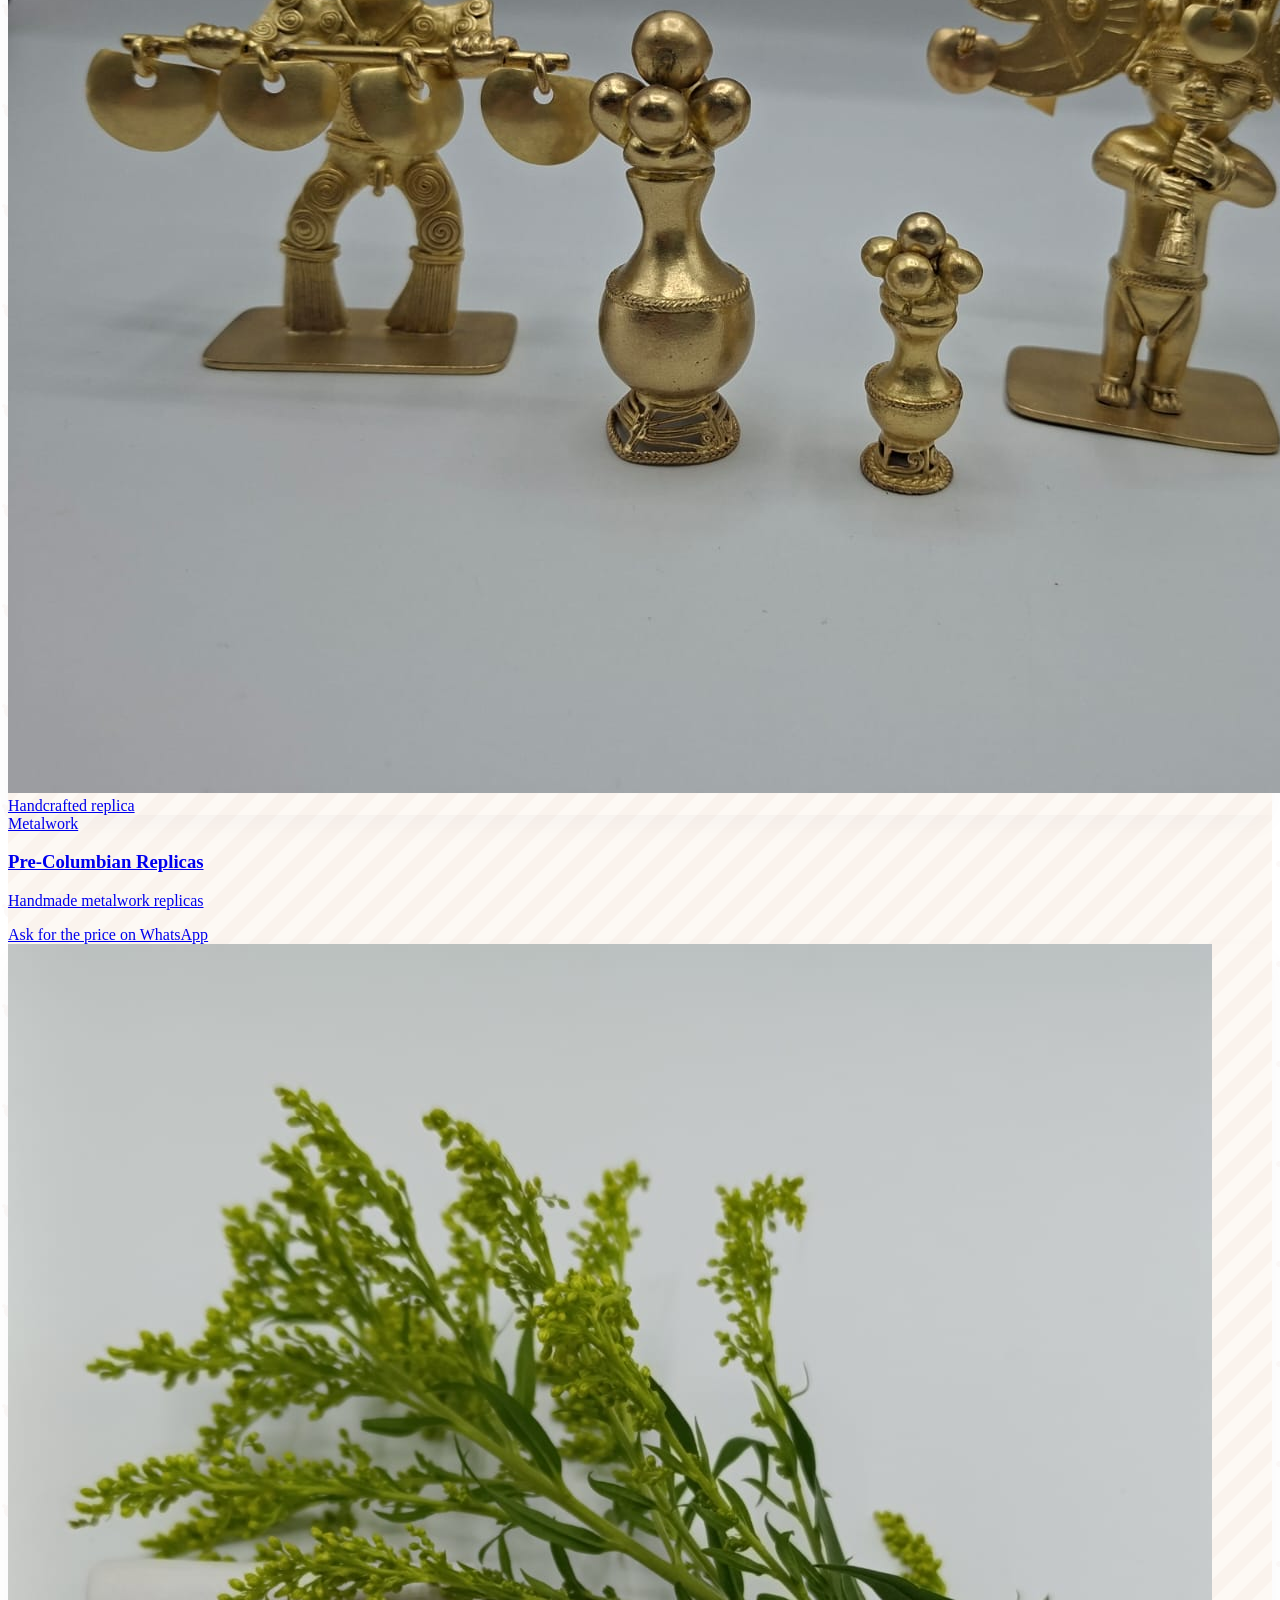
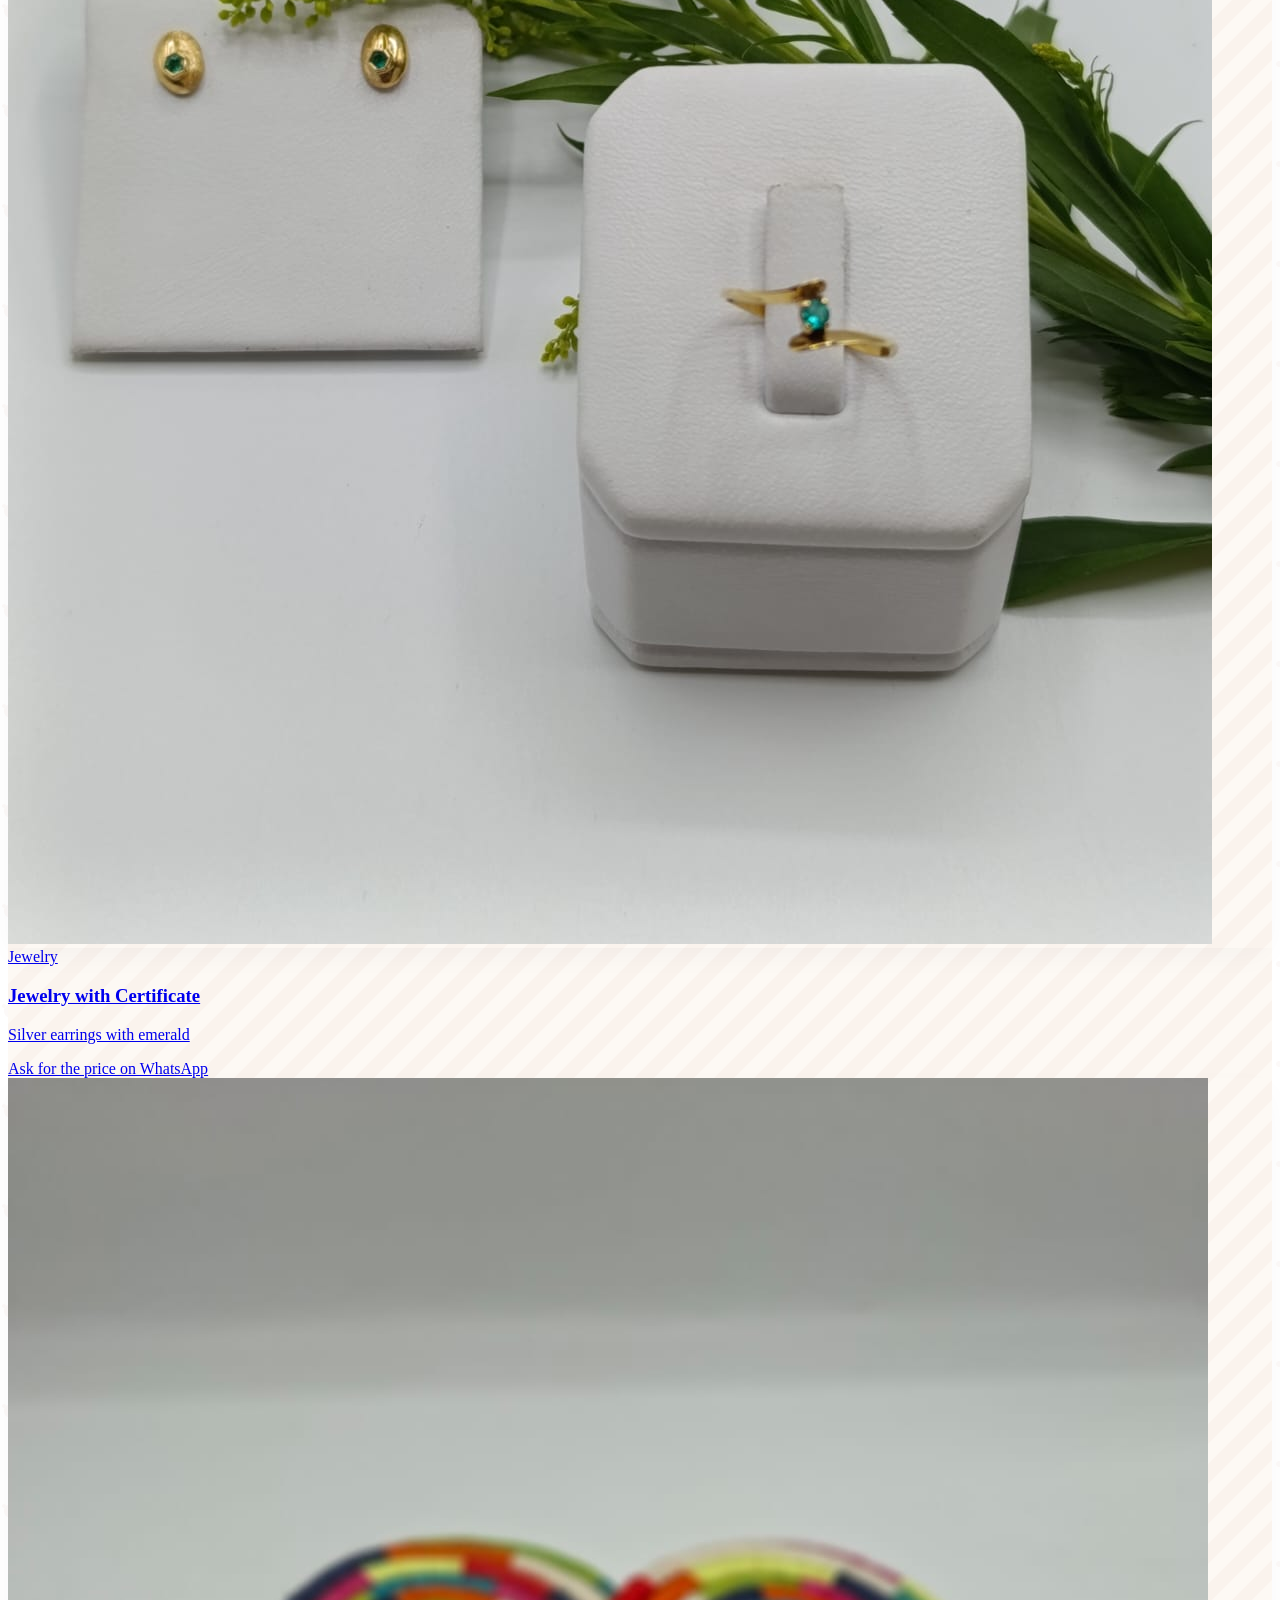
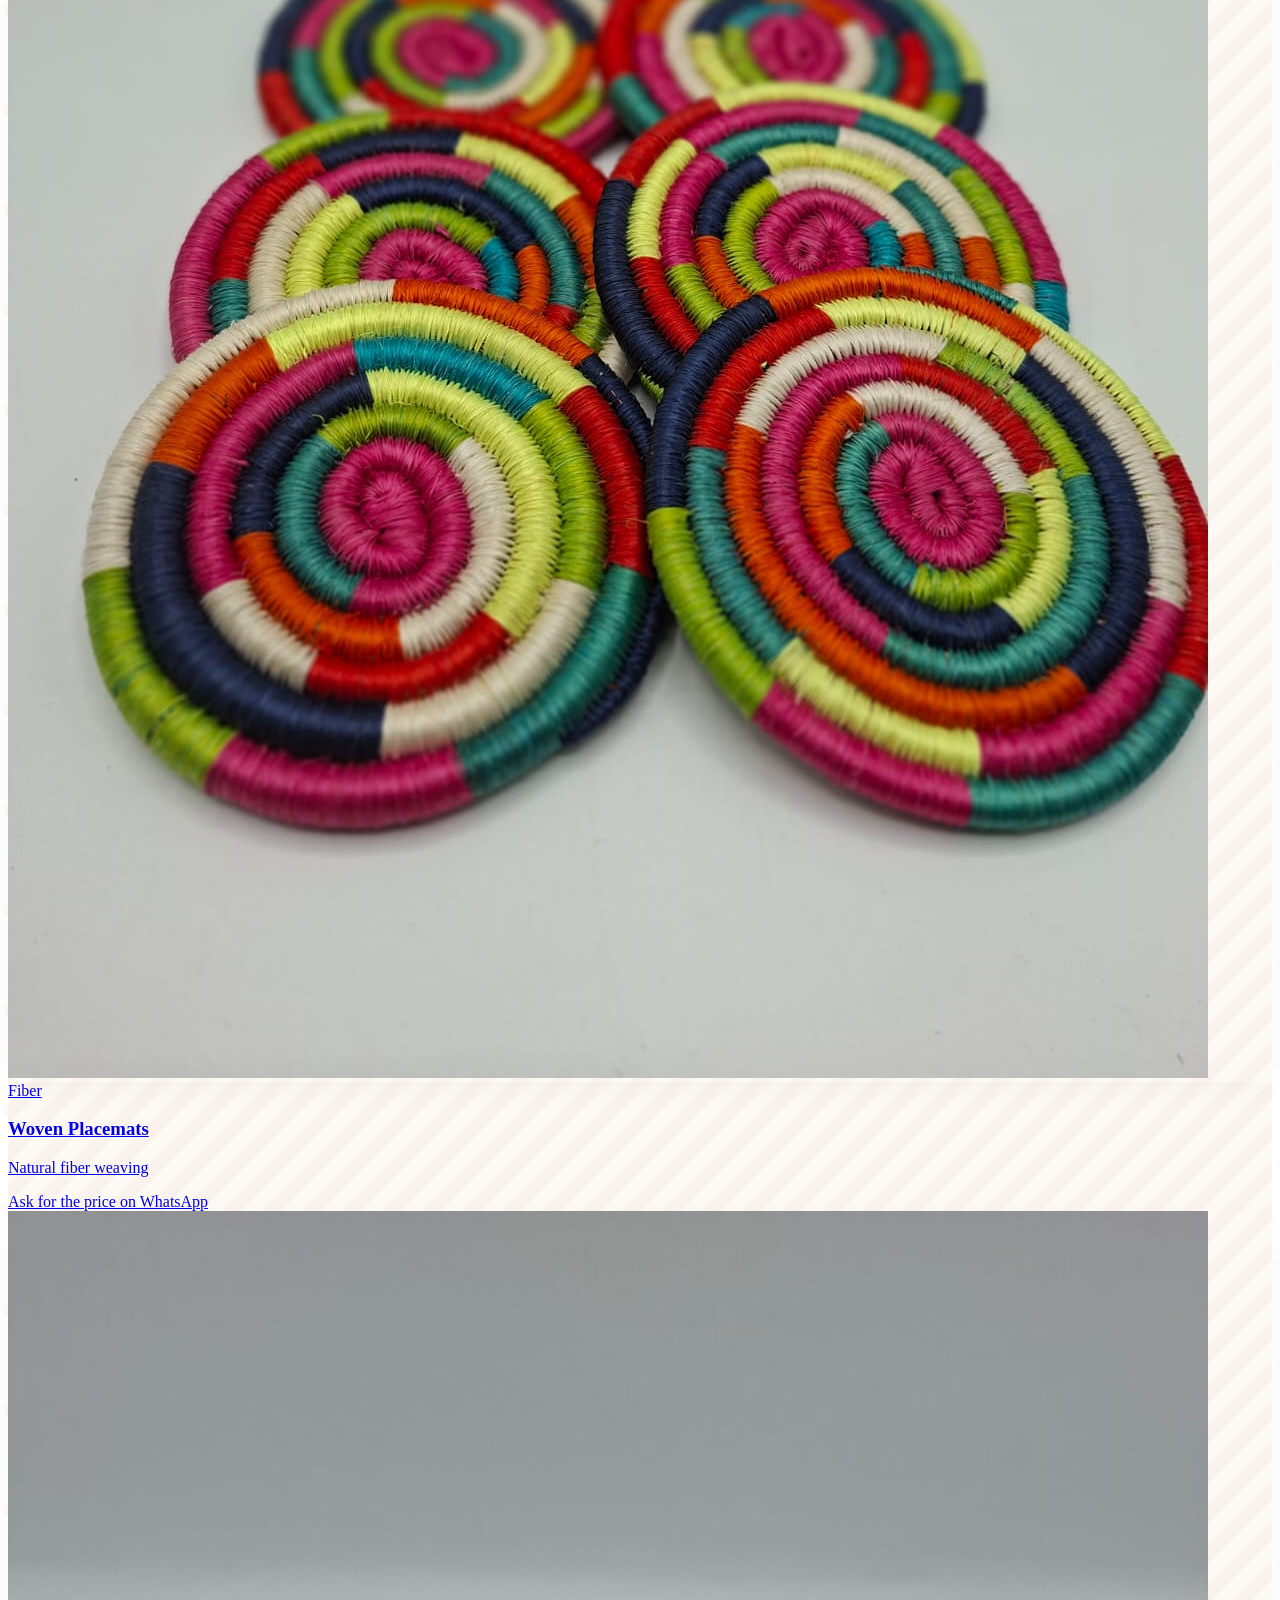
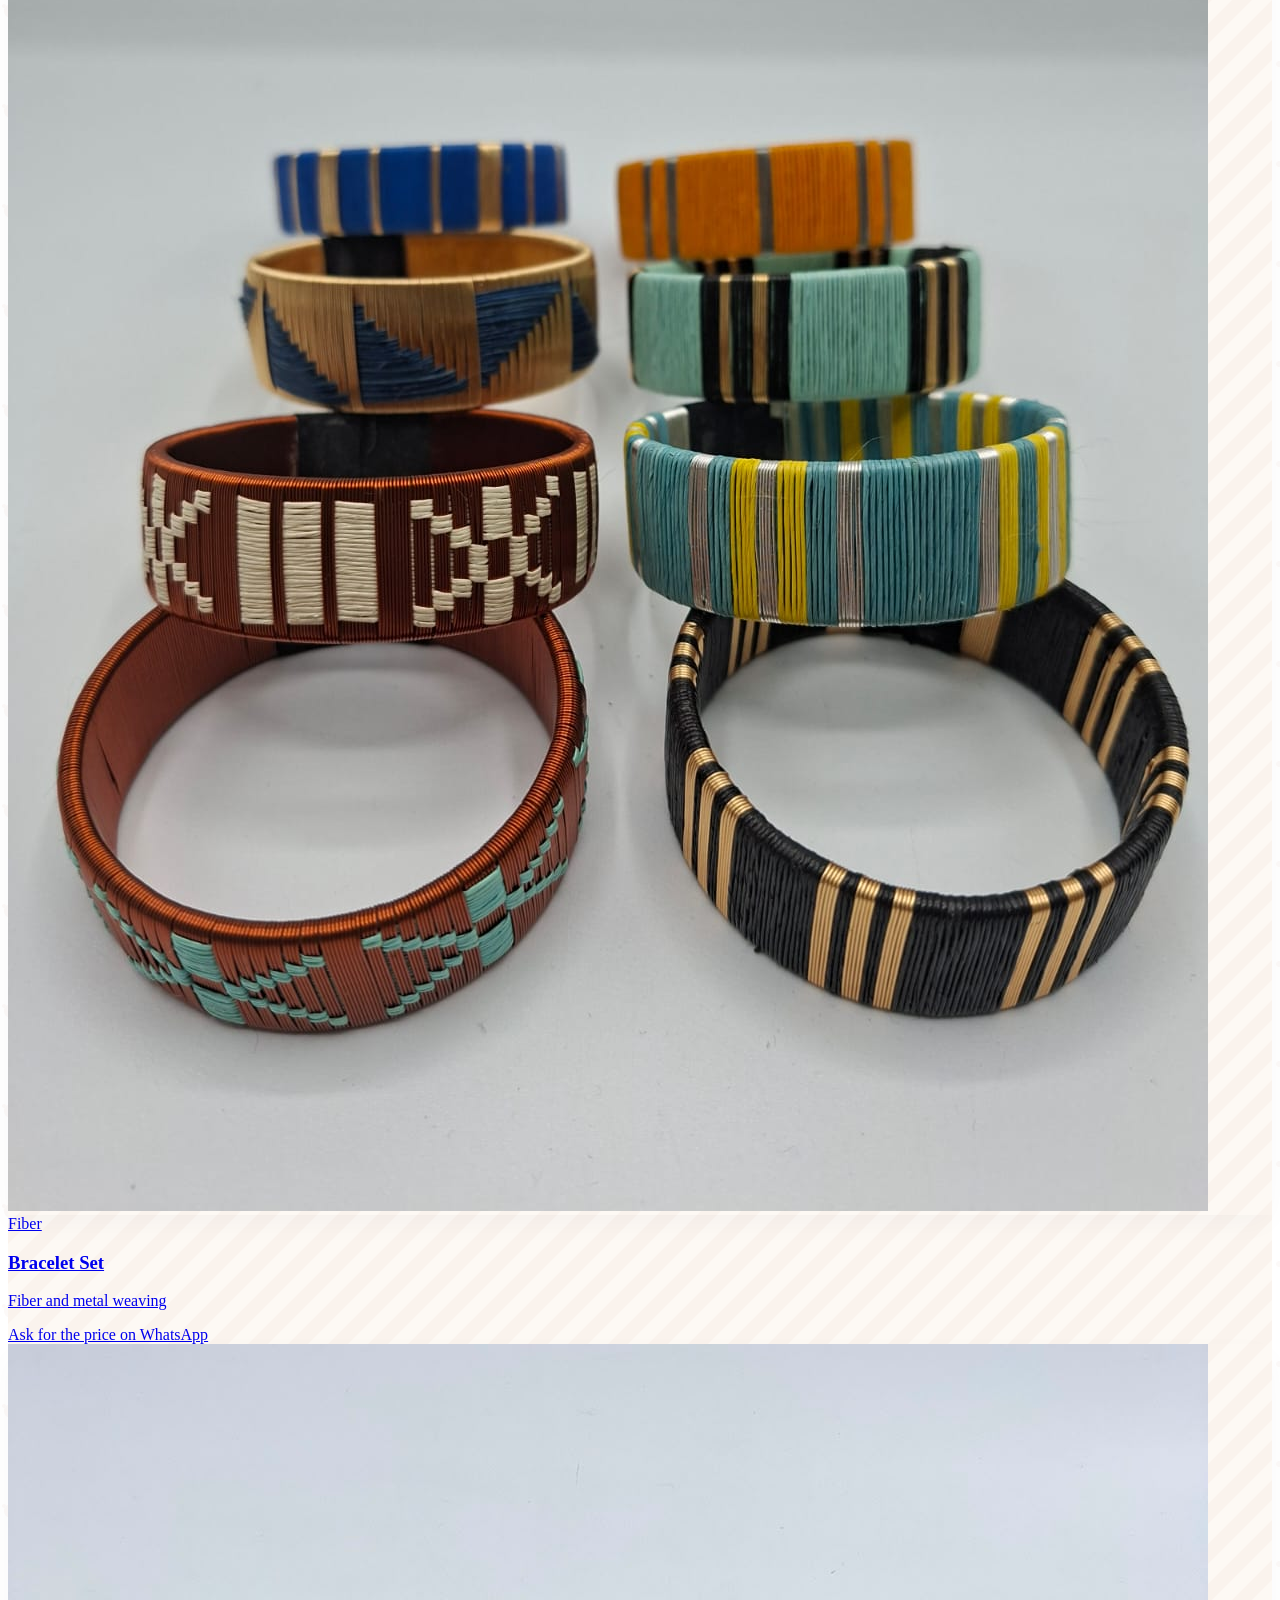
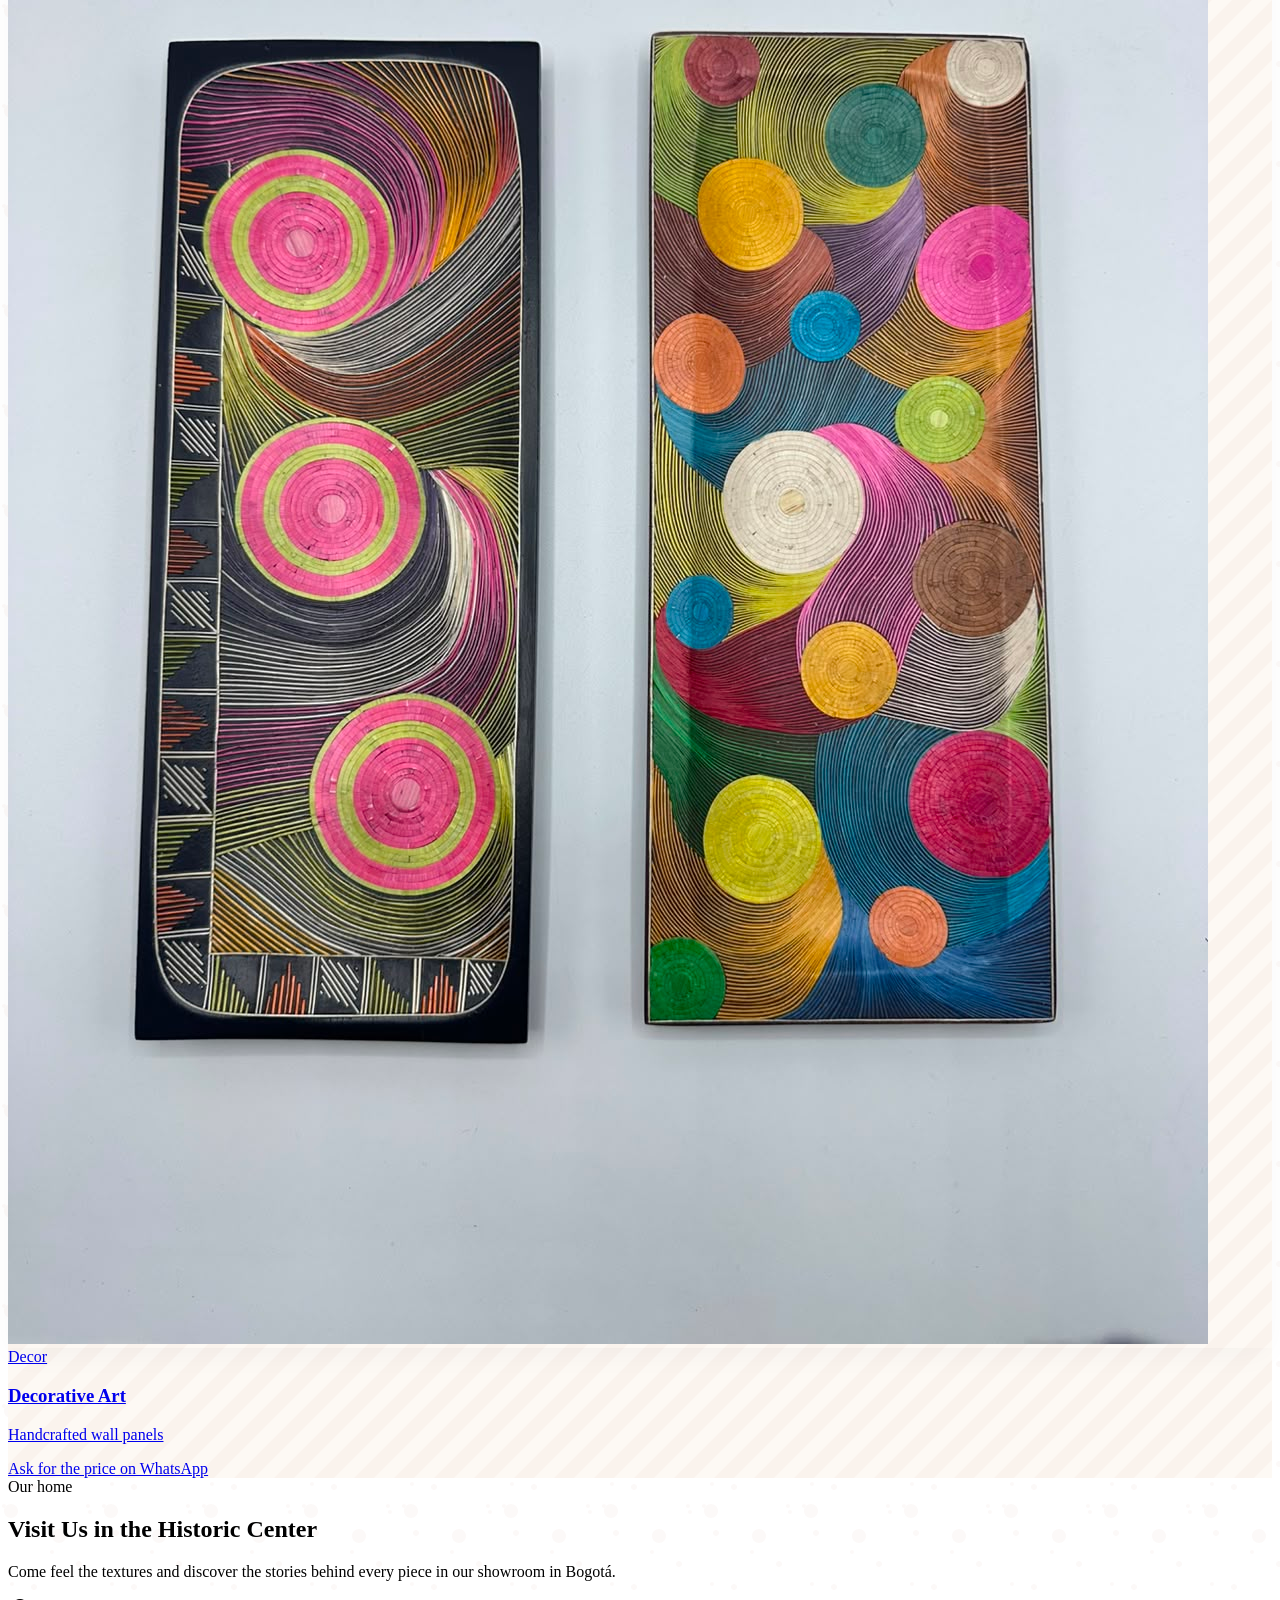
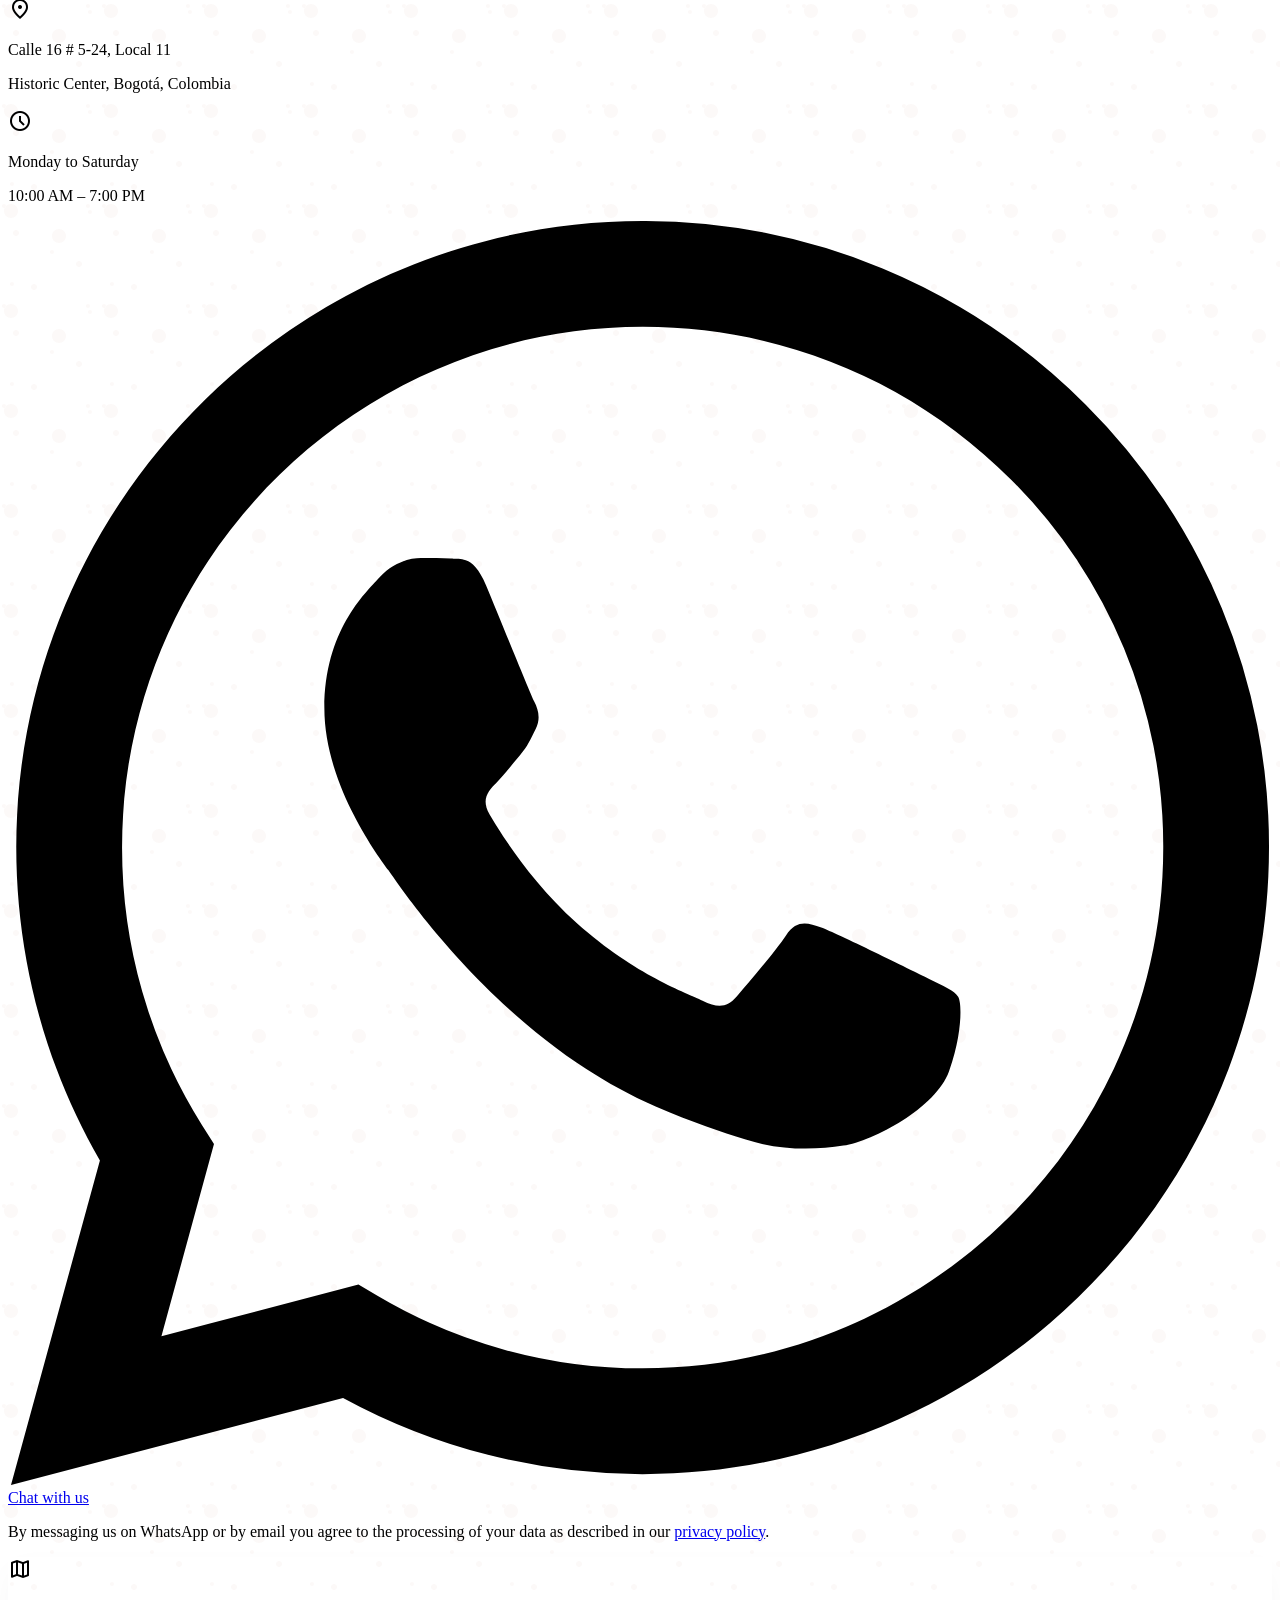
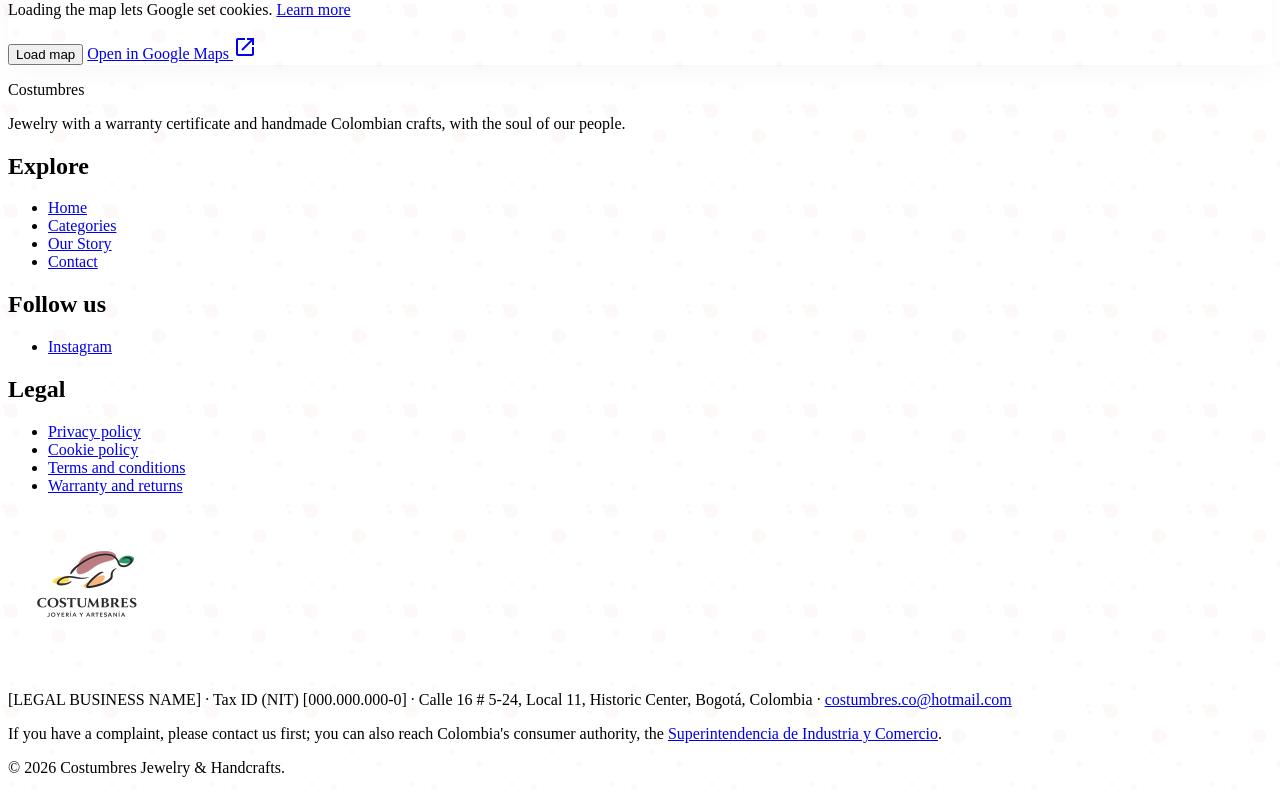
==== commit e4250d9f: "Agregar animaciones sutiles (ES y EN) - css/animaciones.css y js/animaciones.js centralizan todo el " ====
--- a/Costumbres_Web/en/index.html
+++ b/Costumbres_Web/en/index.html
@@ -25,8 +25,10 @@
         rel="stylesheet" />
     <script src="https://cdn.tailwindcss.com?plugins=forms,container-queries"></script>
     <script src="../js/tailwind-config.js"></script>
+    <script src="../js/animaciones.js"></script>
     <link href="../css/base.css" rel="stylesheet" />
     <link href="../css/index.css" rel="stylesheet" />
+    <link href="../css/animaciones.css" rel="stylesheet" />
 </head>
 
 <body
@@ -35,7 +37,7 @@
         class="sr-only focus:not-sr-only focus:fixed focus:top-3 focus:left-3 focus:z-[60] focus:bg-surface focus:text-on-primary-fixed-variant focus:px-5 focus:py-3 focus:rounded-full focus:shadow-md font-label-md text-label-md">Skip to content</a>
     <!-- TopNavBar -->
     <nav aria-label="Main"
-        class="site-nav fixed top-0 w-full z-50 bg-surface/90 backdrop-blur-md border-b border-outline-variant/30 transition-shadow duration-300">
+        class="site-nav fixed top-0 w-full z-50 bg-surface/90 backdrop-blur-md border-b border-outline-variant/30">
         <div
             class="flex justify-between items-center px-margin-mobile md:px-margin-desktop max-w-container-max mx-auto h-20">
             <a href="index.html" aria-label="Costumbres, home" class="rounded-lg transition-transform active:scale-95 flex items-center gap-3">
@@ -94,7 +96,7 @@
                 <div class="absolute inset-0 bg-[radial-gradient(circle,_rgba(255,255,255,0.6)_0%,_transparent_70%)]"></div>
             </div>
 
-            <div class="relative z-10 text-center px-margin-mobile md:px-margin-desktop max-w-4xl mx-auto">
+            <div class="relative z-10 text-center px-margin-mobile md:px-margin-desktop max-w-4xl mx-auto" data-anim="hero">
                 <span class="font-label-md text-label-md text-on-primary-fixed-variant bg-surface-container-low/80 backdrop-blur px-4 py-1 rounded-full mb-6 inline-block border border-outline-variant/30">
                     Ancestral legacy
                 </span>
@@ -108,29 +110,29 @@
                 </p>
 
                 <div class="flex flex-col md:flex-row gap-4 justify-center">
-                    <a class="bg-primary text-on-primary-fixed px-8 py-4 rounded-full font-label-md text-label-md hover:brightness-110 active:scale-95 transition-all shadow-lg shadow-primary/20 inline-flex items-center justify-center gap-2 text-center" href="categorias.html">Explore Catalog</a>
-                    <a class="border-2 border-primary text-on-primary-fixed-variant px-8 py-4 rounded-full font-label-md text-label-md hover:bg-primary/10 active:scale-95 transition-all inline-flex items-center justify-center gap-2 text-center" href="historia.html">Our Story</a>
+                    <a class="bg-primary text-on-primary-fixed px-8 py-4 rounded-full font-label-md text-label-md shadow-lg shadow-primary/20 inline-flex items-center justify-center gap-2 text-center press-anim overlay-anim overlay-anim--claro" href="categorias.html">Explore Catalog</a>
+                    <a class="border-2 border-primary text-on-primary-fixed-variant px-8 py-4 rounded-full font-label-md text-label-md inline-flex items-center justify-center gap-2 text-center press-anim overlay-anim" href="historia.html">Our Story</a>
                 </div>
             </div>
         </section>
         <!-- Product Grid: Catálogo de Tesoros -->
         <section
             class="py-24 px-margin-mobile md:px-margin-desktop max-w-container-max mx-auto woven-pattern rounded-[40px] my-12">
-            <div class="flex flex-col md:flex-row justify-between md:items-end mb-16 gap-6">
+            <div class="flex flex-col md:flex-row justify-between md:items-end mb-16 gap-6" data-reveal>
                 <div class="max-w-xl">
                     <h2 class="font-headline-lg text-headline-lg text-on-surface mb-4">Catalog of Treasures</h2>
                     <p class="font-body-md text-body-md text-on-surface-variant">A curated selection of master pieces, handmade with care from silver, fiber, and beadwork.</p>
                 </div>
                 <a href="categorias.html" class="text-on-primary-fixed-variant font-label-md text-label-md flex items-center gap-2 group py-2 hover:underline underline-offset-4">
                     View all collections
-                    <span class="material-symbols-outlined motion-safe:group-hover:translate-x-1 transition-transform" aria-hidden="true">arrow_forward</span>
-                </a>
-            </div>
-            <div class="grid grid-cols-1 md:grid-cols-12 gap-gutter">
+                    <span class="material-symbols-outlined motion-safe:group-hover:translate-x-1 transition-transform duration-300" aria-hidden="true">arrow_forward</span>
+                </a>
+            </div>
+            <div class="grid grid-cols-1 md:grid-cols-12 gap-gutter" data-anim="stagger">
                 <a href="https://wa.me/573000000000?text=Hi%20Costumbres%2C%20I%27d%20like%20to%20ask%20about%20the%20price%20of%3A%20Pre-Columbian%20Replicas" target="_blank" rel="noopener"
-                    class="md:col-span-8 group block rounded-3xl motion-safe:hover:-translate-y-1 transition-transform duration-300">
+                    class="md:col-span-8 group block rounded-3xl lift-anim zoom-anim">
                     <div class="relative aspect-[16/9] overflow-hidden rounded-3xl earth-shadow mb-6">
-                        <img class="w-full h-full object-cover motion-safe:group-hover:scale-105 transition-transform duration-700"
+                        <img class="w-full h-full object-cover"
                             alt="Handcrafted replicas of pre-Columbian anthropomorphic goldwork figures" src="../img/artesanias/f11.jpg" loading="lazy" decoding="async" />
                         <div class="absolute top-6 left-6">
                             <span class="bg-tertiary-fixed text-on-tertiary-fixed px-3 py-1 rounded-full font-label-md text-label-md">Handcrafted replica</span>
@@ -146,9 +148,9 @@
                     </div>
                 </a>
                 <a href="https://wa.me/573000000000?text=Hi%20Costumbres%2C%20I%27d%20like%20to%20ask%20about%20the%20price%20of%3A%20Jewelry%20with%20Certificate" target="_blank" rel="noopener"
-                    class="md:col-span-4 flex flex-col group block rounded-3xl motion-safe:hover:-translate-y-1 transition-transform duration-300">
+                    class="md:col-span-4 flex flex-col group block rounded-3xl lift-anim zoom-anim">
                     <div class="relative flex-grow aspect-[4/5] overflow-hidden rounded-3xl earth-shadow mb-6">
-                        <img class="w-full h-full object-cover motion-safe:group-hover:scale-105 transition-transform duration-700"
+                        <img class="w-full h-full object-cover"
                             alt="Silver earrings with emerald and a ring in its box" src="../img/joyas/f03.jpg" loading="lazy" decoding="async" />
                     </div>
                     <div>
@@ -161,9 +163,9 @@
                     </div>
                 </a>
                 <a href="https://wa.me/573000000000?text=Hi%20Costumbres%2C%20I%27d%20like%20to%20ask%20about%20the%20price%20of%3A%20Woven%20Placemats" target="_blank" rel="noopener"
-                    class="md:col-span-4 group block rounded-3xl motion-safe:hover:-translate-y-1 transition-transform duration-300">
+                    class="md:col-span-4 group block rounded-3xl lift-anim zoom-anim">
                     <div class="relative aspect-square overflow-hidden rounded-3xl earth-shadow mb-6">
-                        <img class="w-full h-full object-cover motion-safe:group-hover:scale-105 transition-transform duration-700"
+                        <img class="w-full h-full object-cover"
                             alt="Handwoven fiber placemats with colorful circular patterns" src="../img/artesanias/f20.jpg" loading="lazy" decoding="async" />
                     </div>
                     <div>
@@ -176,9 +178,9 @@
                     </div>
                 </a>
                 <a href="https://wa.me/573000000000?text=Hi%20Costumbres%2C%20I%27d%20like%20to%20ask%20about%20the%20price%20of%3A%20Bracelet%20Set" target="_blank" rel="noopener"
-                    class="md:col-span-4 group block rounded-3xl motion-safe:hover:-translate-y-1 transition-transform duration-300">
+                    class="md:col-span-4 group block rounded-3xl lift-anim zoom-anim">
                     <div class="relative aspect-square overflow-hidden rounded-3xl earth-shadow mb-6">
-                        <img class="w-full h-full object-cover motion-safe:group-hover:scale-105 transition-transform duration-700"
+                        <img class="w-full h-full object-cover"
                             alt="Handcrafted bracelets woven in fiber with golden thread" src="../img/artesanias/f46.jpg" loading="lazy" decoding="async" />
                     </div>
                     <div>
@@ -191,9 +193,9 @@
                     </div>
                 </a>
                 <a href="https://wa.me/573000000000?text=Hi%20Costumbres%2C%20I%27d%20like%20to%20ask%20about%20the%20price%20of%3A%20Decorative%20Art" target="_blank" rel="noopener"
-                    class="md:col-span-4 group block rounded-3xl motion-safe:hover:-translate-y-1 transition-transform duration-300">
+                    class="md:col-span-4 group block rounded-3xl lift-anim zoom-anim">
                     <div class="relative aspect-square overflow-hidden rounded-3xl earth-shadow mb-6">
-                        <img class="w-full h-full object-cover motion-safe:group-hover:scale-105 transition-transform duration-700"
+                        <img class="w-full h-full object-cover"
                             alt="Decorative handcrafted art with raised colorful circles" src="../img/artesanias/f60.jpg" loading="lazy" decoding="async" />
                     </div>
                     <div>
@@ -209,7 +211,7 @@
         </section>
         <!-- Visit Us Section -->
         <section class="py-24 px-margin-mobile md:px-margin-desktop max-w-container-max mx-auto">
-            <div class="grid grid-cols-1 md:grid-cols-2 gap-16 items-center">
+            <div class="grid grid-cols-1 md:grid-cols-2 gap-16 items-center" data-anim="stagger">
                 <div class="space-y-10">
                     <div>
                         <span class="font-label-md text-label-md text-on-primary-fixed-variant mb-4 block">Our home</span>
@@ -233,7 +235,7 @@
                         </div>
                     </div>
                     <div class="pt-6 space-y-4">
-                        <a class="inline-flex items-center gap-3 bg-whatsapp text-on-surface px-8 py-4 rounded-full font-label-md text-label-md hover:brightness-105 transition-all shadow-lg shadow-whatsapp/20 active:scale-95" href="https://wa.me/573000000000?text=Hi%20Costumbres%2C%20I%27d%20like%20more%20information%20about%20your%20pieces." target="_blank" rel="noopener">
+                        <a class="inline-flex items-center gap-3 bg-whatsapp text-on-surface px-8 py-4 rounded-full font-label-md text-label-md shadow-lg shadow-whatsapp/20 press-anim overlay-anim overlay-anim--claro" href="https://wa.me/573000000000?text=Hi%20Costumbres%2C%20I%27d%20like%20more%20information%20about%20your%20pieces." target="_blank" rel="noopener">
                             <svg class="w-6 h-6 fill-current" viewBox="0 0 24 24" aria-hidden="true" focusable="false"><path d="M17.472 14.382c-.297-.149-1.758-.867-2.03-.967-.273-.099-.471-.148-.67.15-.197.297-.767.966-.94 1.164-.173.199-.347.223-.644.075-.297-.15-1.255-.463-2.39-1.475-.883-.788-1.48-1.761-1.653-2.059-.173-.297-.018-.458.13-.606.134-.133.298-.347.446-.52.149-.174.198-.298.298-.497.099-.198.05-.371-.025-.52-.075-.149-.669-1.612-.916-2.207-.242-.579-.487-.5-.669-.51-.173-.008-.371-.01-.57-.01-.198 0-.52.074-.792.372-.272.297-1.04 1.016-1.04 2.479 0 1.462 1.065 2.875 1.213 3.074.149.198 2.096 3.2 5.077 4.487.709.306 1.262.489 1.694.625.712.227 1.36.195 1.871.118.571-.085 1.758-.719 2.006-1.413.248-.694.248-1.289.173-1.413-.074-.124-.272-.198-.57-.347m-5.421 7.403h-.004a9.87 9.87 0 01-5.031-1.378l-.361-.214-3.741.982.998-3.648-.235-.374a9.86 9.86 0 01-1.51-5.26c.001-5.45 4.436-9.884 9.888-9.884 2.64 0 5.122 1.03 6.988 2.898a9.825 9.825 0 012.893 6.994c-.003 5.45-4.437 9.884-9.885 9.884m8.413-18.297A11.815 11.815 0 0012.05 0C5.495 0 .16 5.335.157 11.892c0 2.096.547 4.142 1.588 5.945L.057 24l6.305-1.654a11.882 11.882 0 005.683 1.448h.005c6.554 0 11.89-5.335 11.893-11.893a11.821 11.821 0 00-3.48-8.413z"></path></svg>
                             Chat with us
                         </a>
@@ -246,9 +248,9 @@
                         <span class="material-symbols-outlined text-on-primary-fixed-variant text-5xl" aria-hidden="true">map</span>
                         <p class="font-body-md text-body-md text-on-surface-variant max-w-xs">Loading the map lets Google set cookies. <a class="underline underline-offset-4" href="privacidad.html#cookies">Learn more</a></p>
                         <div class="flex flex-wrap gap-3 justify-center">
-                            <button type="button" class="map-load bg-primary text-on-primary-fixed px-6 py-3 rounded-full font-label-md text-label-md hover:brightness-110 active:scale-95 transition-all">Load map</button>
+                            <button type="button" class="map-load bg-primary text-on-primary-fixed px-6 py-3 rounded-full font-label-md text-label-md press-anim overlay-anim overlay-anim--claro">Load map</button>
                             <a href="https://www.google.com/maps/search/?api=1&amp;query=Calle+16+%235-24+Local+11%2C+Bogot%C3%A1%2C+Colombia" target="_blank" rel="noopener"
-                                class="border-2 border-primary text-on-primary-fixed-variant px-6 py-3 rounded-full font-label-md text-label-md hover:bg-primary/10 transition-all inline-flex items-center gap-2">Open in Google Maps
+                                class="border-2 border-primary text-on-primary-fixed-variant px-6 py-3 rounded-full font-label-md text-label-md inline-flex items-center gap-2 press-anim overlay-anim">Open in Google Maps
                                 <span class="material-symbols-outlined text-base" aria-hidden="true">open_in_new</span></a>
                         </div>
                     </div>
--- a/Costumbres_Web/css/animaciones.css
+++ b/Costumbres_Web/css/animaciones.css
@@ -0,0 +1,288 @@
+/* Animaciones compartidas de Costumbres.
+   Solo se anima transform y opacity. Duraciones entre 150 y 700 ms.
+   Con prefers-reduced-motion todo aparece en su lugar, sin movimiento. */
+
+:root {
+    /* Curvas: entrar desacelera (se "posa"), salir acelera, fundido simétrico */
+    --ease-out: cubic-bezier(0.22, 1, 0.36, 1);
+    --ease-in: cubic-bezier(0.4, 0, 1, 1);
+    --ease-in-out: cubic-bezier(0.45, 0, 0.55, 1);
+
+    --dur-press: 150ms;
+    --dur-fast: 200ms;
+    --dur-menu: 250ms;
+    --dur-base: 300ms;
+    --dur-page-in: 350ms;
+    --dur-reveal: 600ms;
+    --dur-slow: 700ms;
+
+    --reveal-y: 16px;
+}
+
+/* ---------- 1. Hero: entrada escalonada al cargar ---------- */
+@keyframes subir-entrar {
+    from {
+        opacity: 0;
+        transform: translateY(var(--reveal-y));
+    }
+}
+
+[data-anim="hero"] > * {
+    animation: subir-entrar var(--dur-slow) var(--ease-out) both;
+}
+
+[data-anim="hero"] > :nth-child(2) { animation-delay: 100ms; }
+[data-anim="hero"] > :nth-child(3) { animation-delay: 200ms; }
+[data-anim="hero"] > :nth-child(4) { animation-delay: 300ms; }
+
+/* ---------- 2. Aparición al hacer scroll (una sola vez) ----------
+   js/animaciones.js pone <html class="anim"> solo si puede animar;
+   sin JS o con reduced-motion, nada se oculta. */
+.anim [data-reveal]:not(.anim-done),
+.anim [data-anim="stagger"] > :not(.anim-done) {
+    opacity: 0;
+    transform: translateY(var(--reveal-y));
+    transition:
+        opacity var(--dur-reveal) var(--ease-out),
+        transform var(--dur-reveal) var(--ease-out);
+    transition-delay: var(--reveal-delay, 0ms);
+}
+
+.anim [data-reveal].is-visible:not(.anim-done),
+.anim [data-anim="stagger"] > .is-visible:not(.anim-done) {
+    opacity: 1;
+    transform: none;
+}
+
+/* ---------- 3. Hover en tarjetas y botones ---------- */
+@media (prefers-reduced-motion: no-preference) {
+    /* Tarjeta que se eleva */
+    .lift-anim {
+        transition: transform var(--dur-base) var(--ease-out);
+    }
+
+    .lift-anim:active {
+        transform: scale(0.98);
+        transition-duration: var(--dur-press);
+    }
+
+    /* Foto que se acerca dentro de su marco */
+    .zoom-anim img {
+        transition: transform var(--dur-reveal) var(--ease-out);
+    }
+
+    /* Botón que se hunde al presionar */
+    .press-anim {
+        transition: transform var(--dur-press) var(--ease-out);
+    }
+
+    .press-anim:active {
+        transform: scale(0.97);
+    }
+}
+
+@media (hover: hover) and (prefers-reduced-motion: no-preference) {
+    .lift-anim:hover,
+    .lift-anim:focus-visible {
+        transform: translateY(-4px);
+    }
+
+    .zoom-anim:hover img,
+    .zoom-anim:focus-visible img {
+        transform: scale(1.04);
+    }
+}
+
+/* Capa de brillo en hover (reemplaza los cambios de brightness/fondo) */
+.overlay-anim {
+    position: relative;
+    isolation: isolate;
+}
+
+.overlay-anim::after {
+    content: "";
+    position: absolute;
+    inset: 0;
+    z-index: -1;
+    border-radius: inherit;
+    background: currentColor;
+    opacity: 0;
+    pointer-events: none;
+    transition: opacity var(--dur-base) var(--ease-out);
+}
+
+.overlay-anim--claro::after {
+    background: #ffffff;
+}
+
+@media (hover: hover) {
+    .overlay-anim:hover::after {
+        opacity: 0.08;
+    }
+
+    .overlay-anim--claro:hover::after {
+        opacity: 0.15;
+    }
+}
+
+/* Borde verde que aparece en las tarjetas de categoría (sin animar box-shadow) */
+.ring-anim::before {
+    content: "";
+    position: absolute;
+    inset: 0;
+    z-index: 1;
+    border-radius: inherit;
+    box-shadow: inset 0 0 0 2px rgba(109, 151, 115, 0.5);
+    opacity: 0;
+    pointer-events: none;
+    transition: opacity var(--dur-base) var(--ease-out);
+}
+
+@media (hover: hover) {
+    .ring-anim:hover::before {
+        opacity: 1;
+    }
+}
+
+.ring-anim:focus-visible::before {
+    opacity: 1;
+}
+
+/* ---------- 4a. Nav: sombra y fondo al hacer scroll ---------- */
+.site-nav::before,
+.site-nav::after {
+    content: "";
+    position: absolute;
+    inset: 0;
+    z-index: -1;
+    opacity: 0;
+    pointer-events: none;
+    transition: opacity var(--dur-base) var(--ease-out);
+}
+
+.site-nav::before {
+    background: #fdf9f4;
+}
+
+.site-nav::after {
+    box-shadow: 0 8px 24px -12px rgba(28, 28, 25, 0.25);
+}
+
+.site-nav.is-scrolled::before {
+    opacity: 0.6;
+}
+
+.site-nav.is-scrolled::after {
+    opacity: 1;
+}
+
+/* ---------- 4b. Menú móvil: abre en 250 ms, cierra en 200 ms ---------- */
+#mobile-menu {
+    transition:
+        opacity var(--dur-fast) var(--ease-in),
+        transform var(--dur-fast) var(--ease-in),
+        display var(--dur-fast) allow-discrete;
+}
+
+#mobile-menu.hidden {
+    opacity: 0;
+    transform: translateY(-8px);
+}
+
+#mobile-menu.flex {
+    opacity: 1;
+    transform: none;
+    transition-duration: var(--dur-menu);
+    transition-timing-function: var(--ease-out);
+}
+
+@starting-style {
+    #mobile-menu.flex {
+        opacity: 0;
+        transform: translateY(-8px);
+    }
+}
+
+@keyframes icono-entra {
+    from {
+        opacity: 0;
+        transform: rotate(-90deg) scale(0.8);
+    }
+}
+
+.icon-swap {
+    animation: icono-entra var(--dur-fast) var(--ease-out);
+}
+
+/* ---------- 5. Transición entre páginas (View Transitions, mismo sitio) ---------- */
+@view-transition {
+    navigation: auto;
+}
+
+.site-nav {
+    view-transition-name: site-nav;
+}
+
+@keyframes vt-salir {
+    to {
+        opacity: 0;
+    }
+}
+
+@keyframes vt-entrar {
+    from {
+        opacity: 0;
+        transform: translateY(8px);
+    }
+}
+
+::view-transition-old(root) {
+    animation: vt-salir var(--dur-fast) var(--ease-in) both;
+}
+
+::view-transition-new(root) {
+    animation: vt-entrar var(--dur-page-in) var(--ease-out) both;
+}
+
+::view-transition-group(site-nav) {
+    animation-duration: var(--dur-fast);
+}
+
+/* ---------- 6. Carruseles: fundido encadenado ---------- */
+[data-carousel] .carousel-img {
+    transition: opacity var(--dur-slow) var(--ease-in-out);
+}
+
+[data-carousel] .carousel-img.is-front {
+    z-index: 1;
+}
+
+/* ---------- Reducir movimiento: todo en su lugar, sin transiciones ---------- */
+@media (prefers-reduced-motion: reduce) {
+    @view-transition {
+        navigation: none;
+    }
+
+    [data-anim="hero"] > *,
+    .icon-swap {
+        animation: none;
+    }
+
+    #mobile-menu,
+    .overlay-anim::after,
+    .ring-anim::before,
+    .site-nav::before,
+    .site-nav::after,
+    [data-carousel] .carousel-img {
+        transition: none;
+    }
+}
+
+/* Al imprimir, mostrar todo */
+@media print {
+    .anim [data-reveal],
+    .anim [data-anim="stagger"] > * {
+        opacity: 1 !important;
+        transform: none !important;
+    }
+}
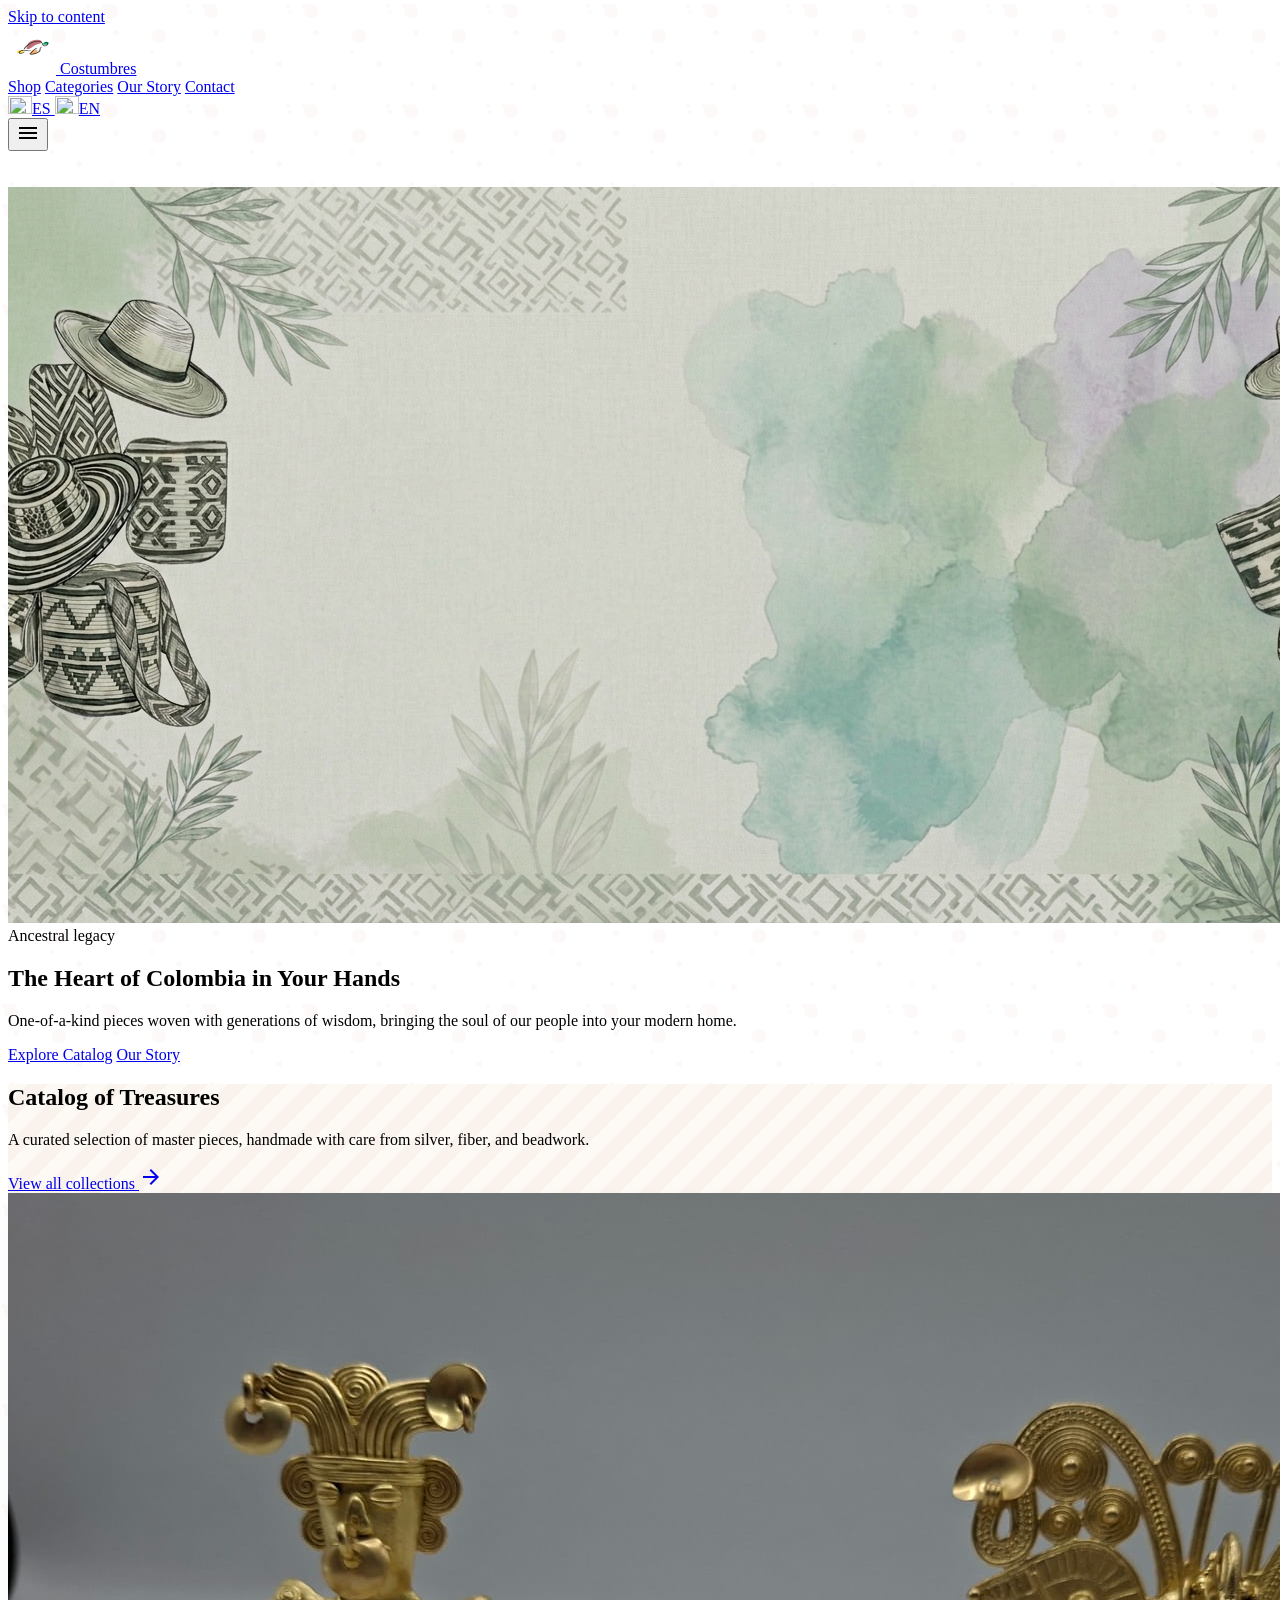
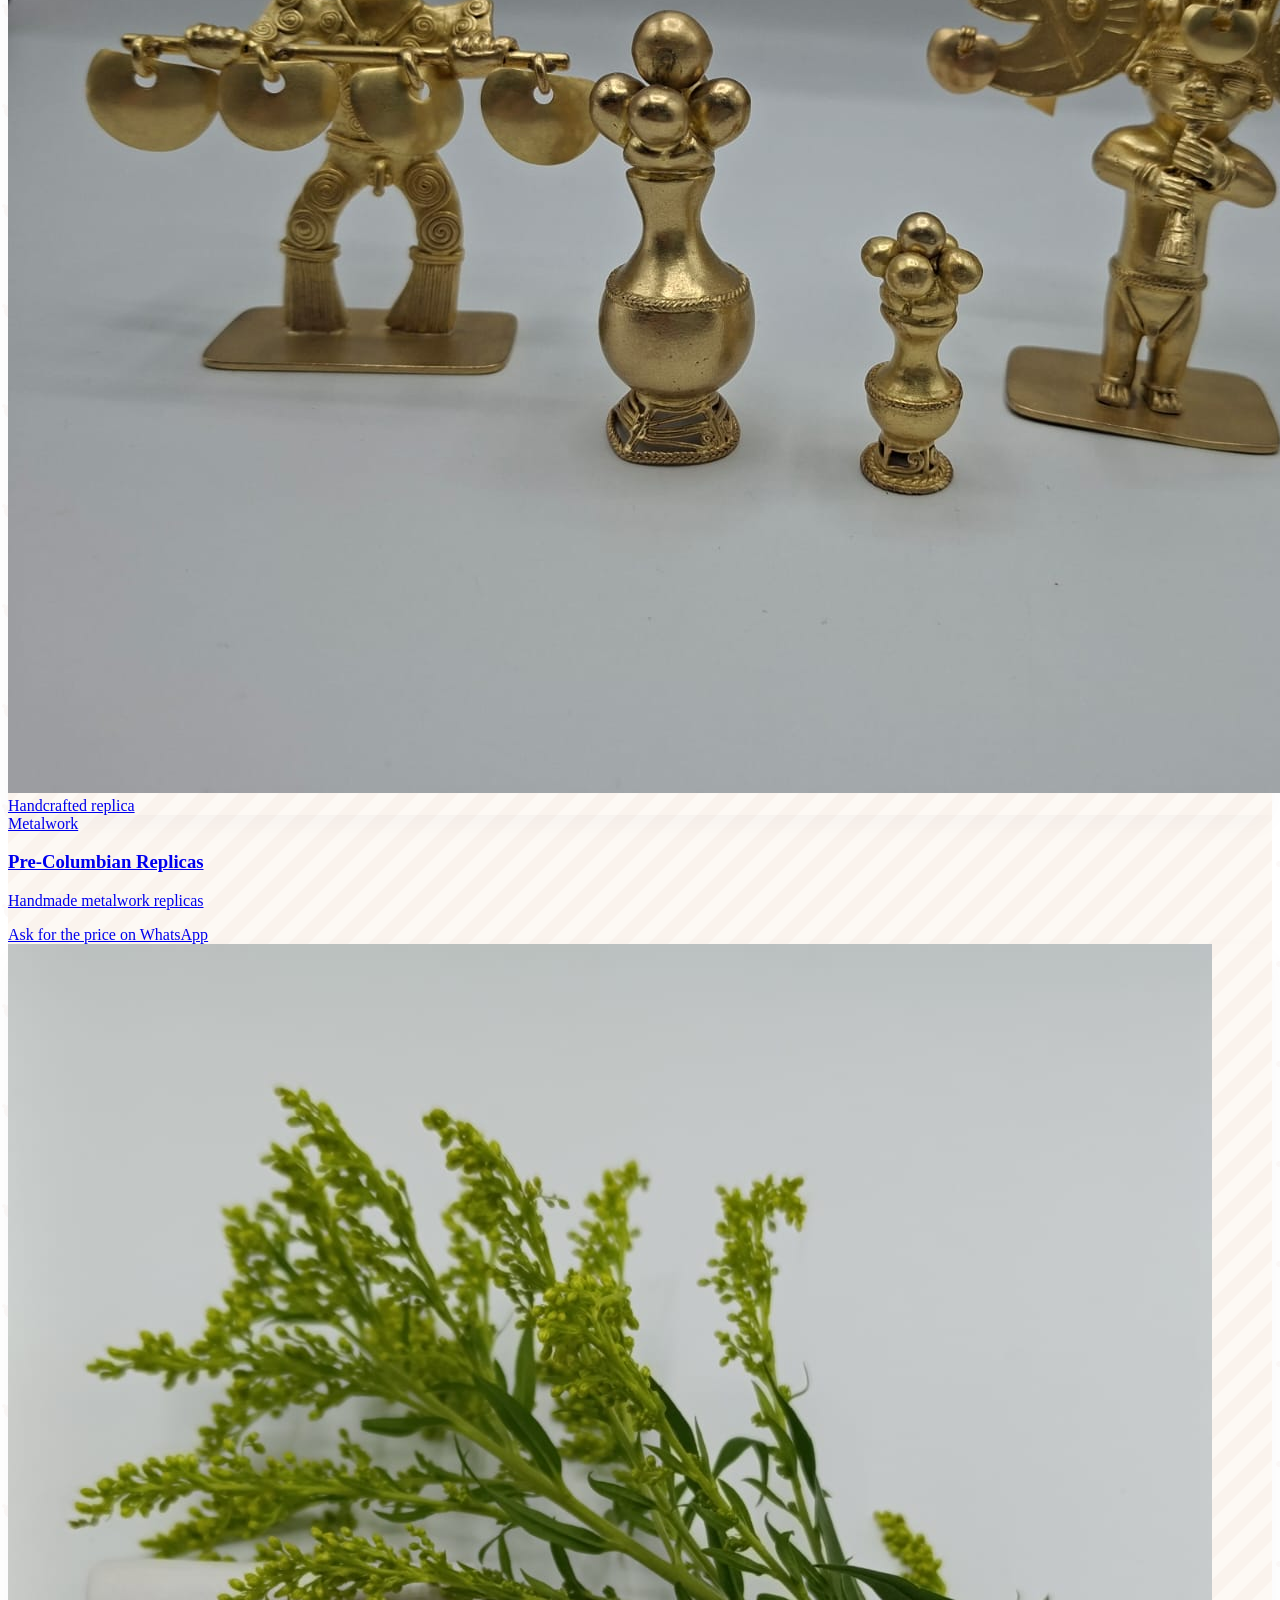
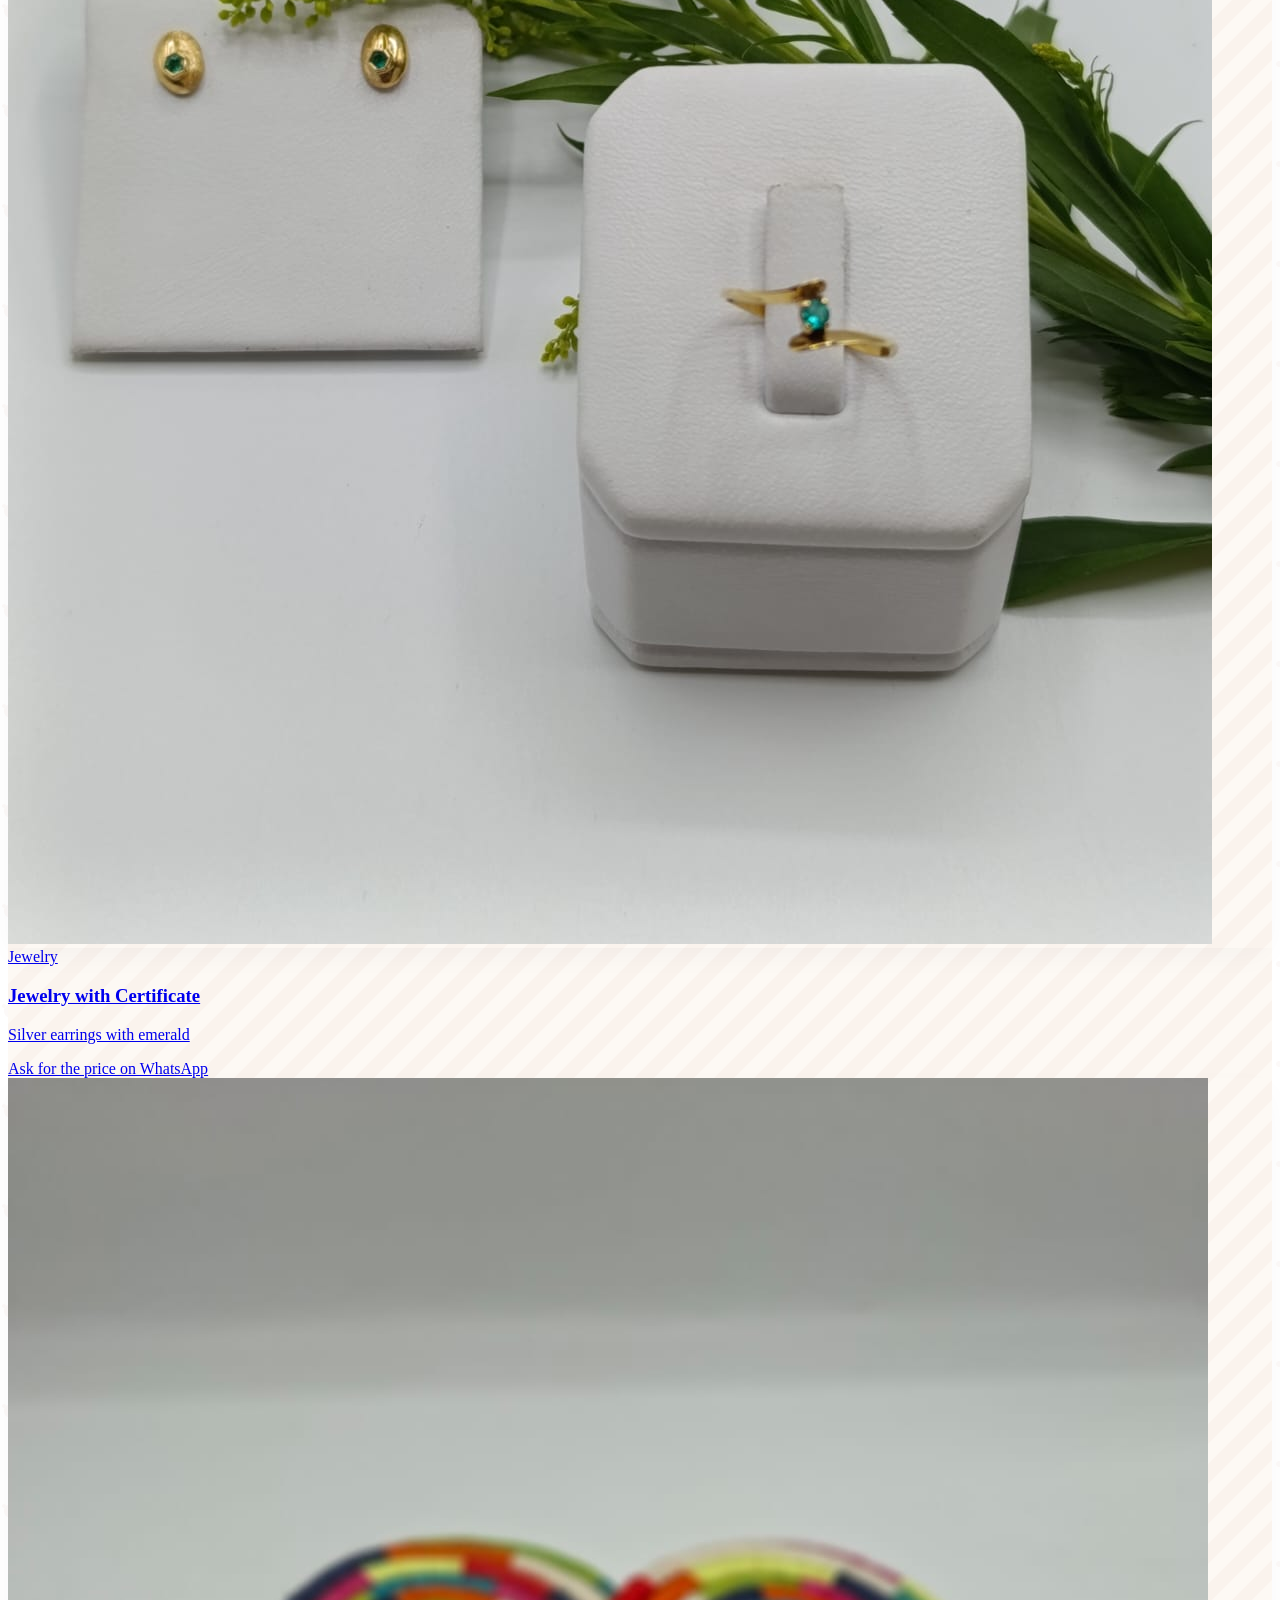
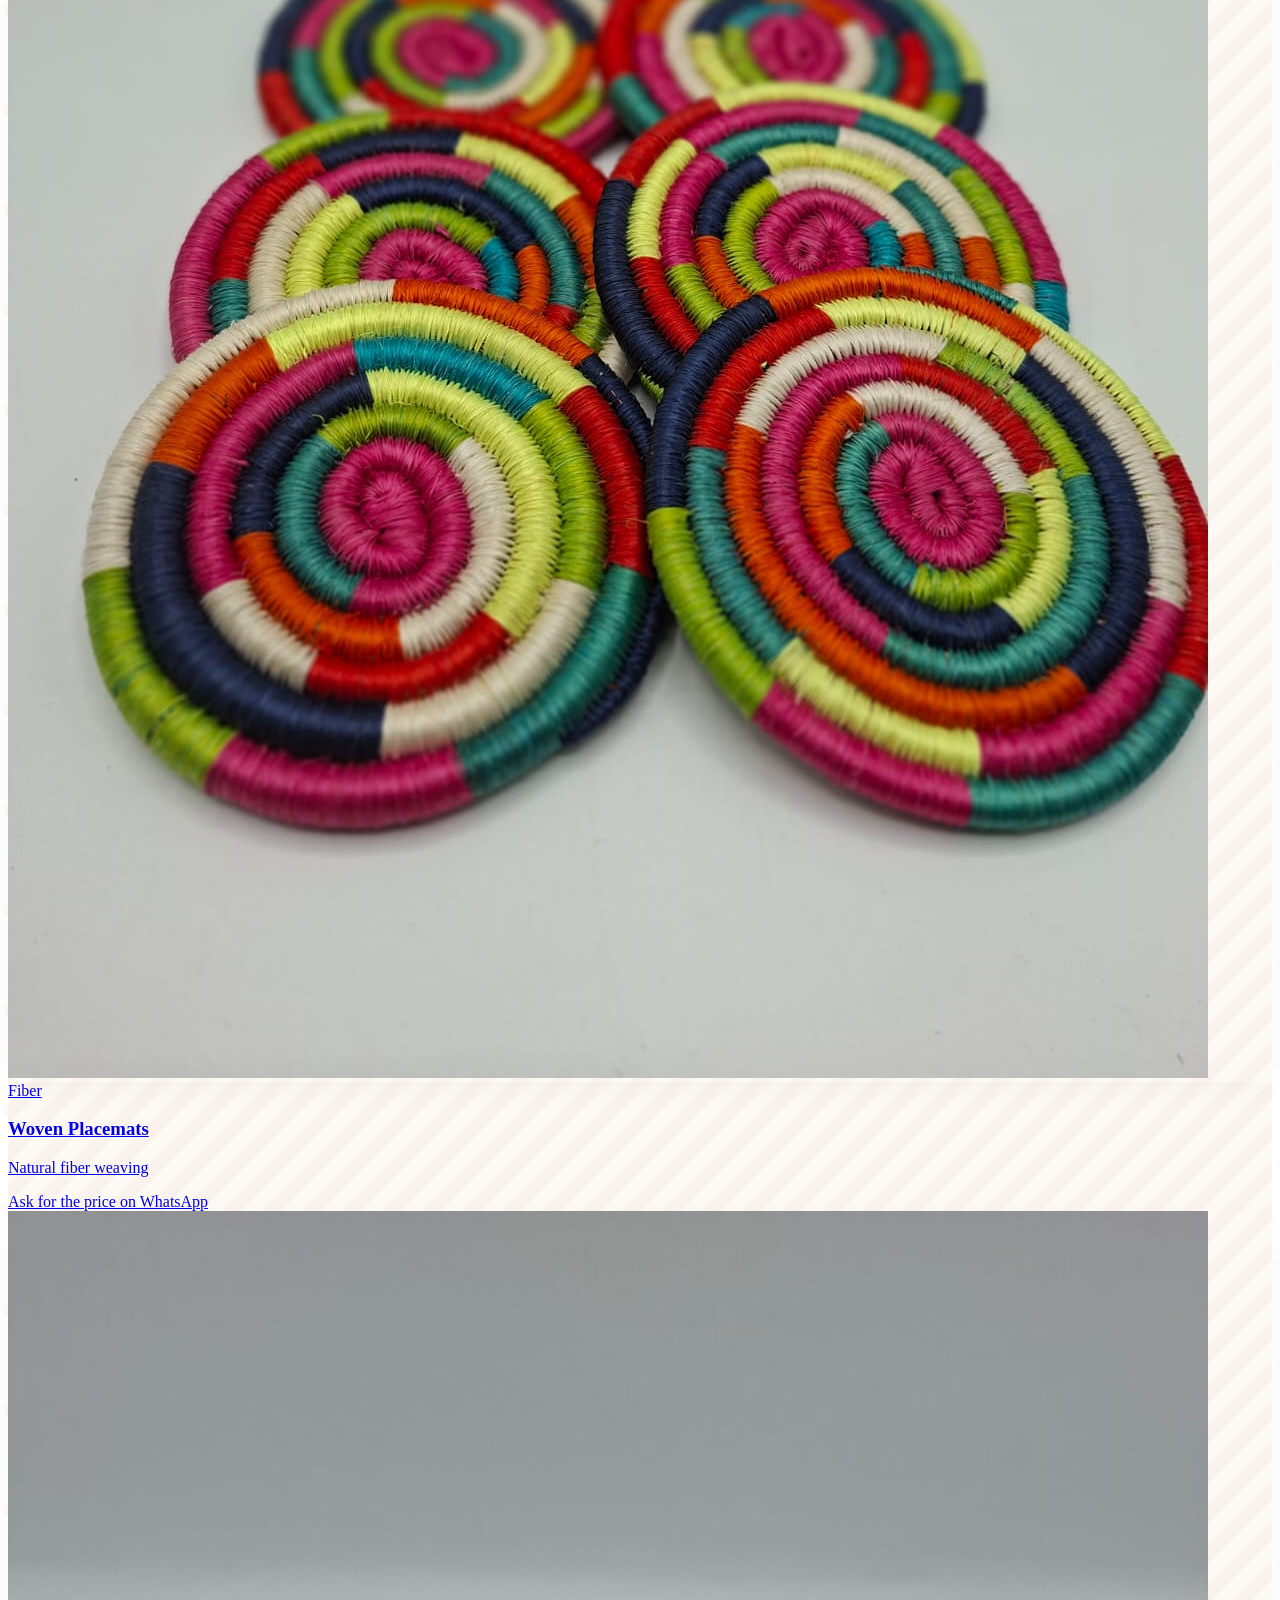
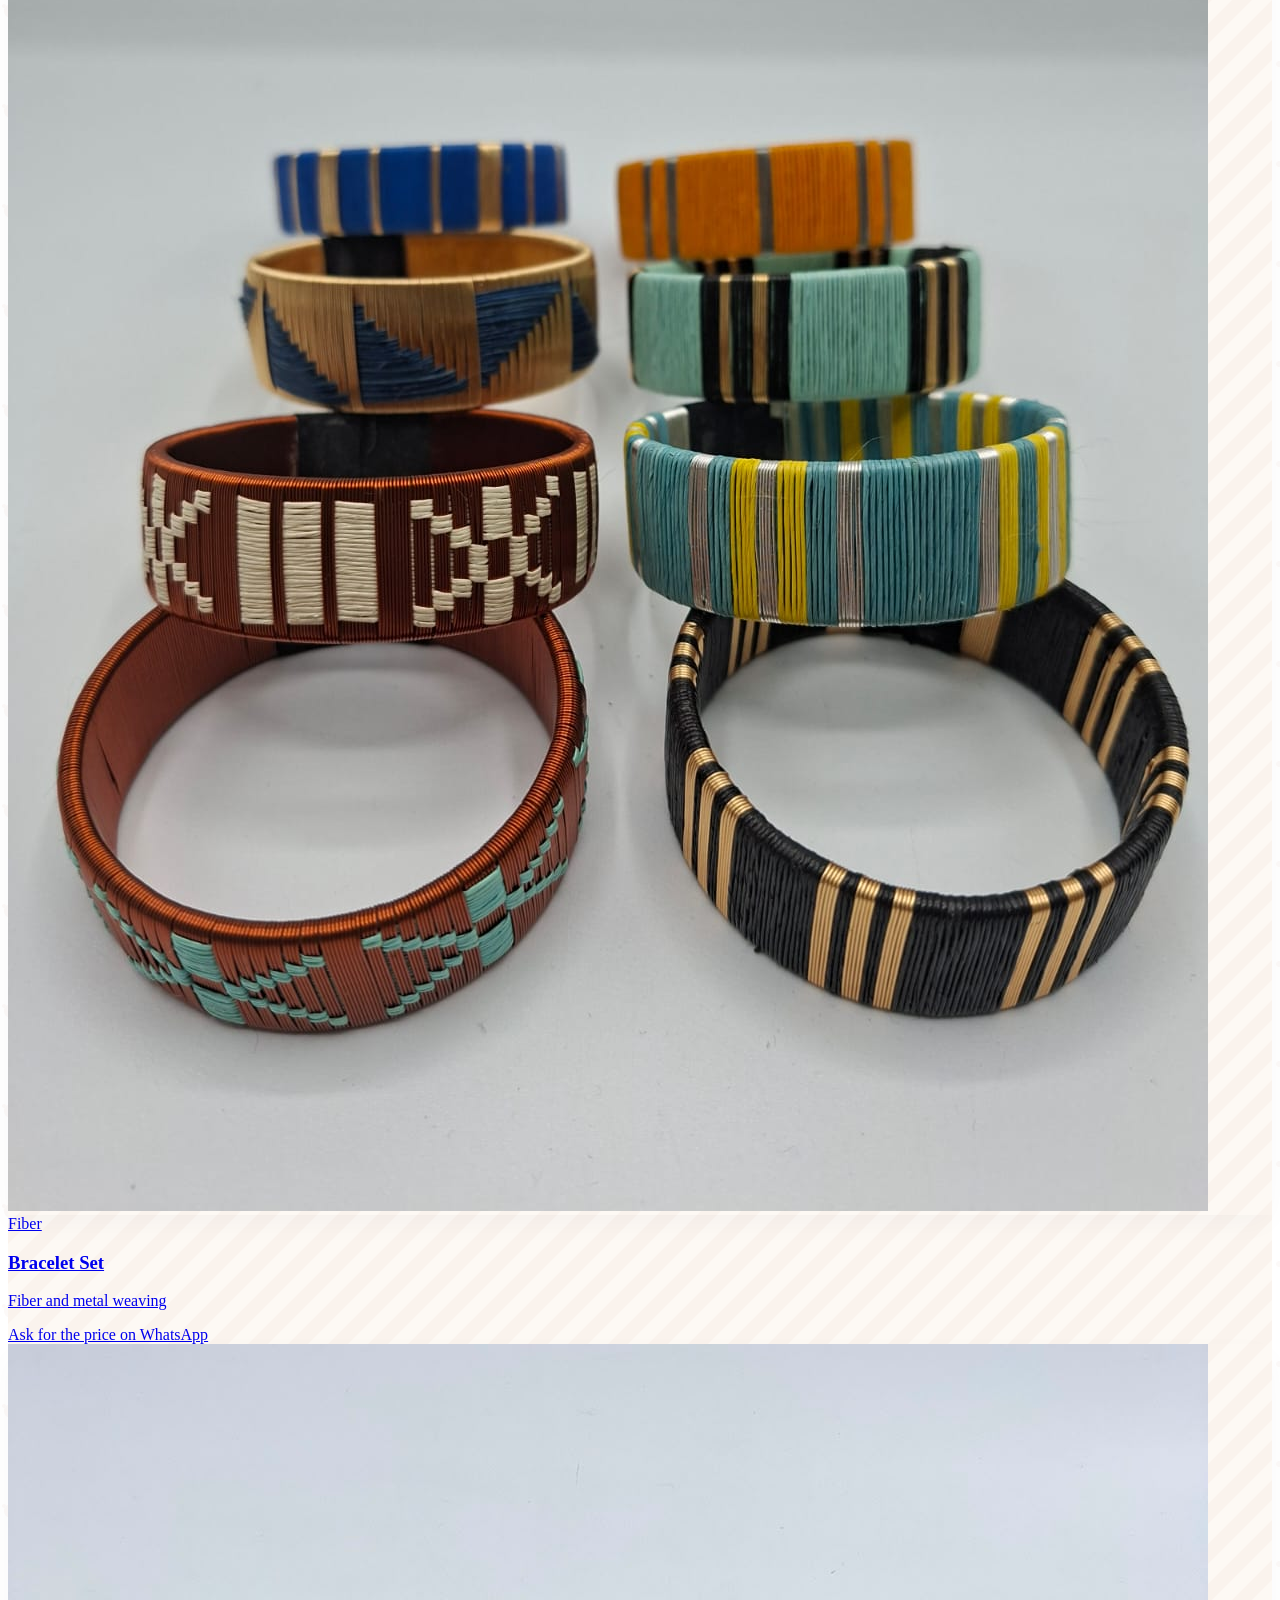
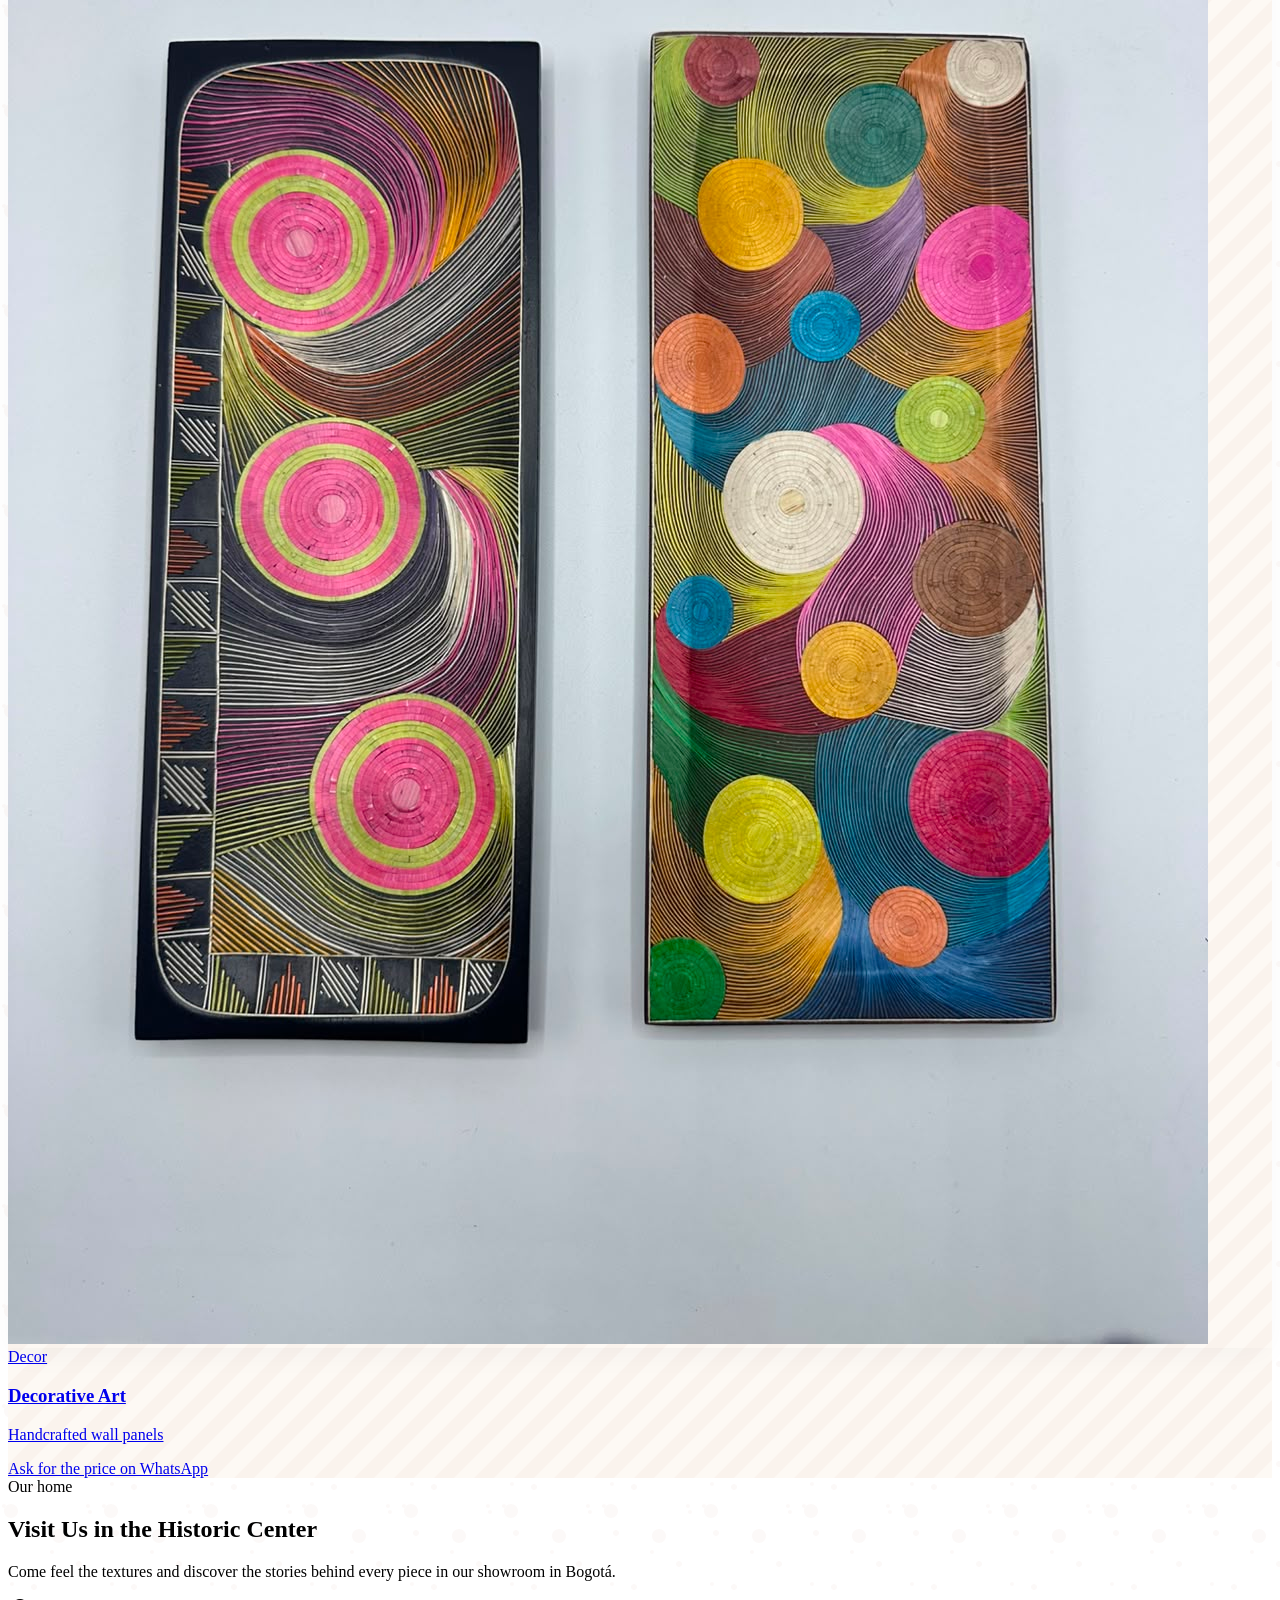
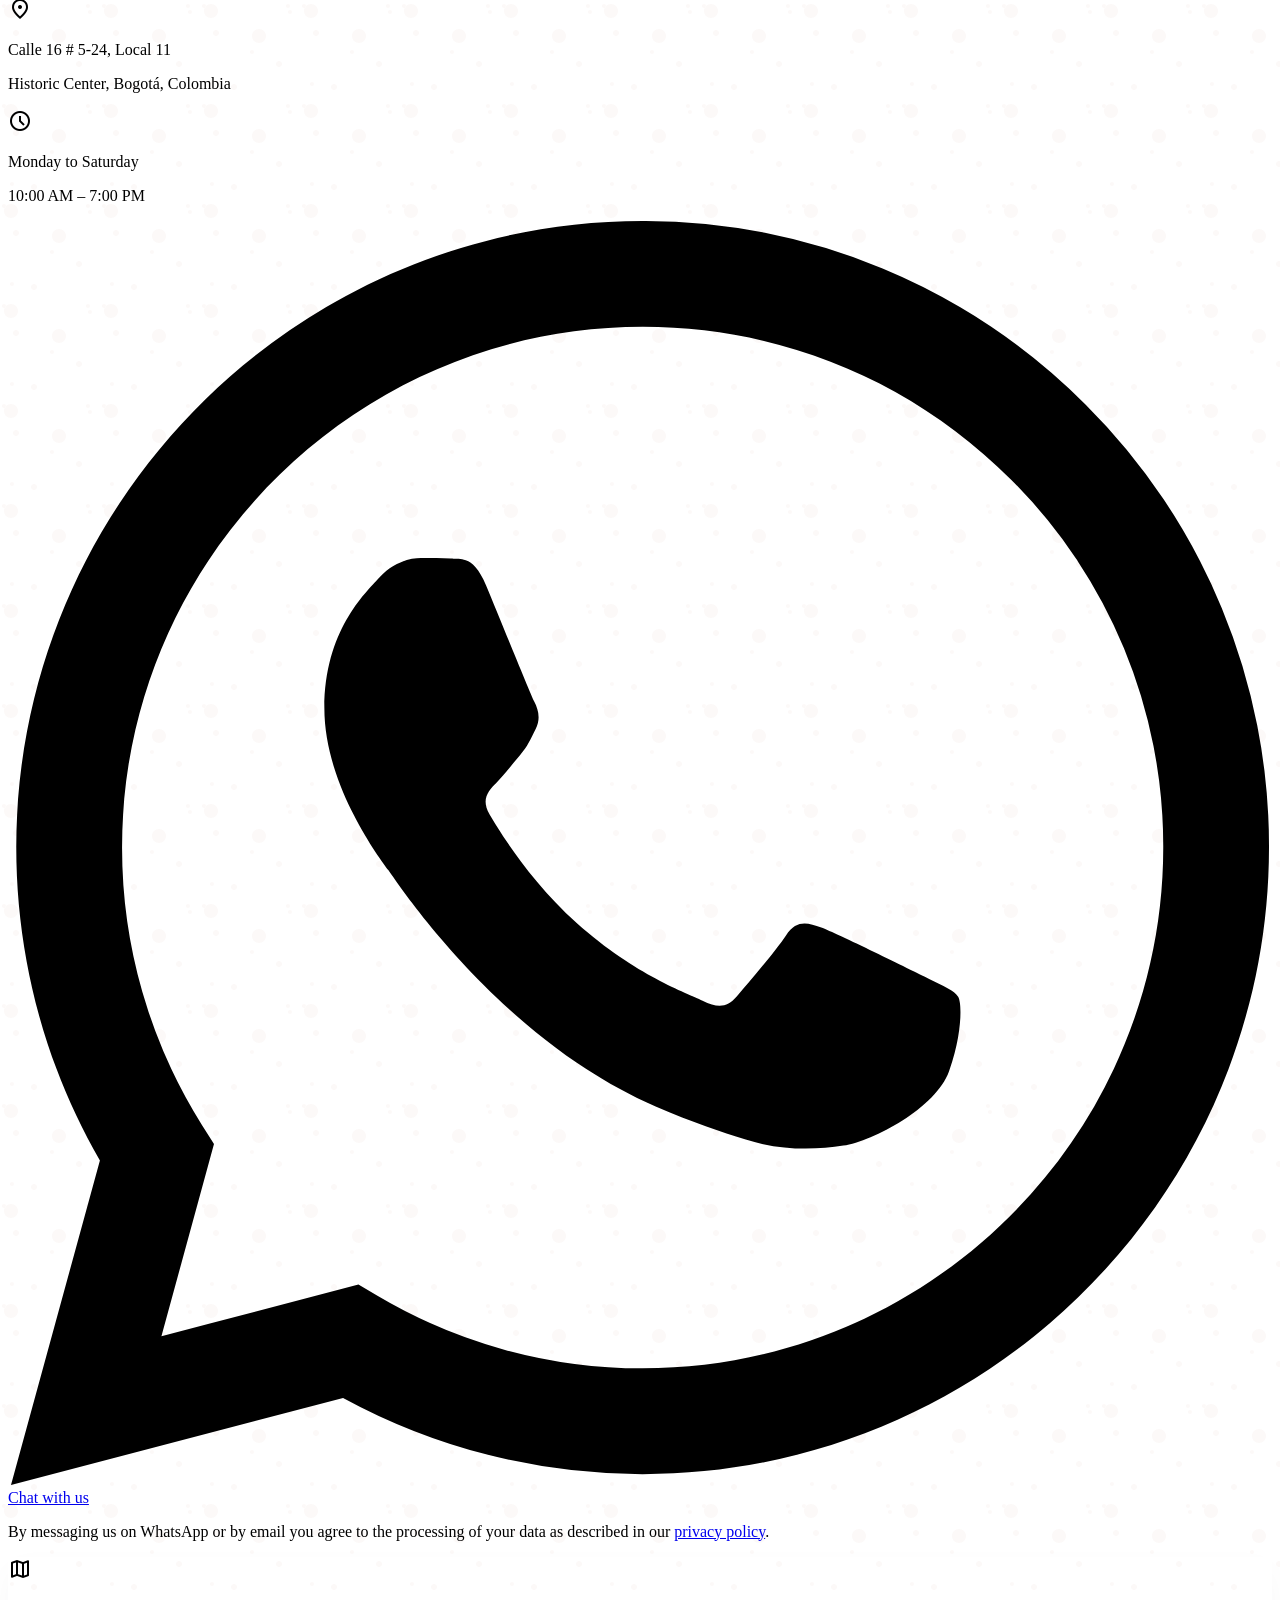
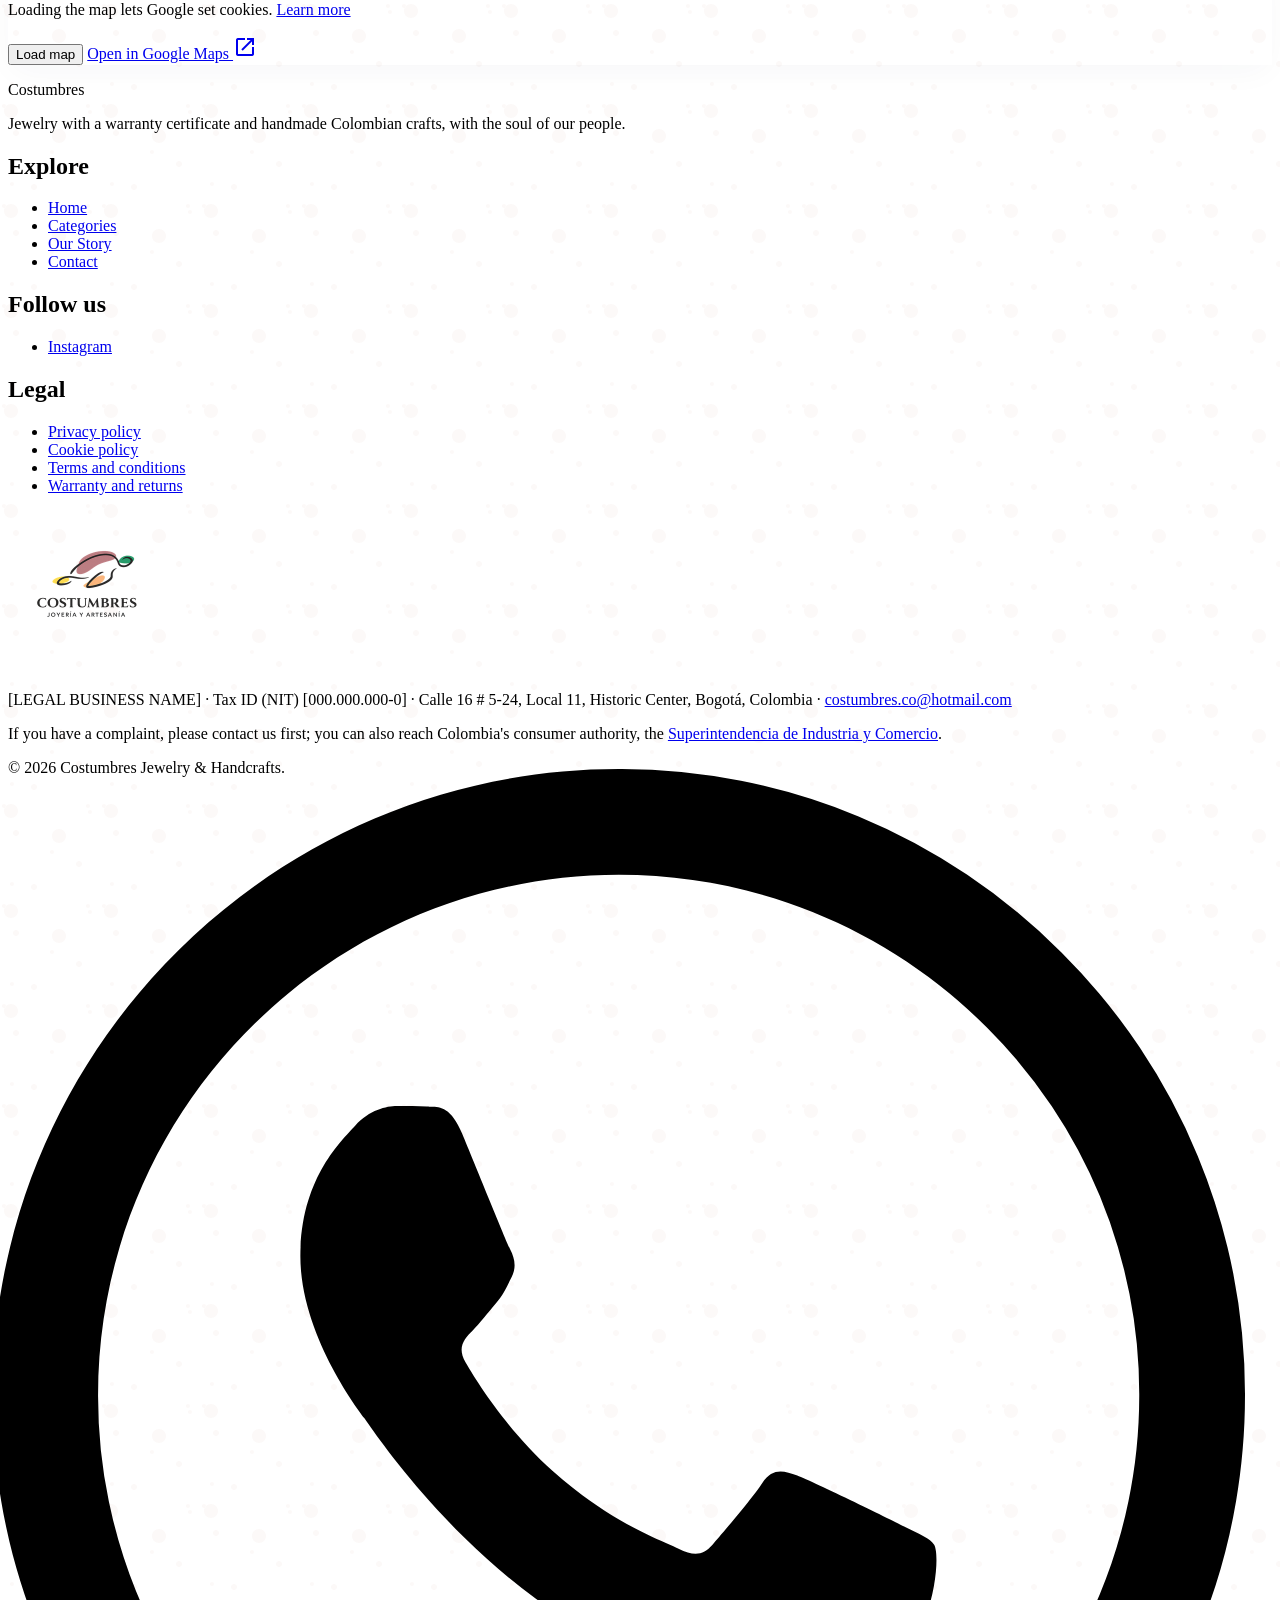
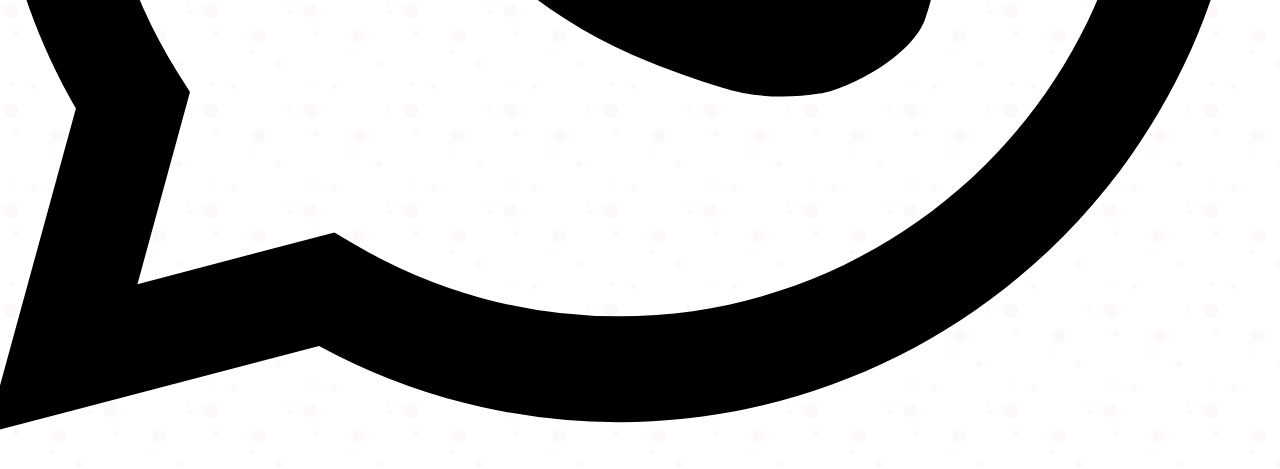
==== commit b8440f60: "Agregar botón flotante de WhatsApp (ES y EN) - Botón fijo con mensaje prellenado en las 12 páginas, " ====
--- a/Costumbres_Web/en/index.html
+++ b/Costumbres_Web/en/index.html
@@ -259,7 +259,7 @@
         </section>
     </main>
     <!-- Footer -->
-    <footer class="bg-surface-container-low border-t border-outline-variant/20 pt-16 pb-10 mt-12">
+    <footer class="bg-surface-container-low border-t border-outline-variant/20 pt-16 pb-24 md:pb-10 mt-12">
         <div class="grid grid-cols-2 md:grid-cols-5 gap-x-gutter gap-y-10 px-margin-mobile md:px-margin-desktop max-w-container-max mx-auto mb-12">
             <div class="col-span-2 md:col-span-1 space-y-4">
                 <p class="font-headline-md text-headline-md text-on-primary-fixed-variant font-bold">Costumbres</p>
@@ -304,6 +304,11 @@
             <p class="font-body-md text-label-md text-on-surface-variant max-w-2xl mx-auto">If you have a complaint, please contact us first; you can also reach Colombia's consumer authority, the <a class="underline underline-offset-4 hover:text-on-primary-fixed-variant" href="https://www.sic.gov.co" target="_blank" rel="noopener">Superintendencia de Industria y Comercio</a>.</p>
             <p class="font-label-md text-label-md text-on-secondary-container italic">© 2026 Costumbres Jewelry & Handcrafts.</p>
         </div>
+        <!-- Botón flotante de WhatsApp (dentro del footer para quedar en una región; es fixed) -->
+    <a href="https://wa.me/573000000000?text=Hi%20Costumbres%2C%20I%27m%20writing%20from%20your%20website%20and%20I%20have%20a%20question." target="_blank" rel="noopener" aria-label="Message us on WhatsApp" title="Message us on WhatsApp"
+        class="wa-fab fixed z-40 w-14 h-14 rounded-full bg-whatsapp text-on-surface shadow-lg shadow-whatsapp/30 flex items-center justify-center lift-anim overlay-anim overlay-anim--claro">
+        <svg class="w-7 h-7 fill-current" viewBox="0 0 24 24" aria-hidden="true" focusable="false"><path d="M17.472 14.382c-.297-.149-1.758-.867-2.03-.967-.273-.099-.471-.148-.67.15-.197.297-.767.966-.94 1.164-.173.199-.347.223-.644.075-.297-.15-1.255-.463-2.39-1.475-.883-.788-1.48-1.761-1.653-2.059-.173-.297-.018-.458.13-.606.134-.133.298-.347.446-.52.149-.174.198-.298.298-.497.099-.198.05-.371-.025-.52-.075-.149-.669-1.612-.916-2.207-.242-.579-.487-.5-.669-.51-.173-.008-.371-.01-.57-.01-.198 0-.52.074-.792.372-.272.297-1.04 1.016-1.04 2.479 0 1.462 1.065 2.875 1.213 3.074.149.198 2.096 3.2 5.077 4.487.709.306 1.262.489 1.694.625.712.227 1.36.195 1.871.118.571-.085 1.758-.719 2.006-1.413.248-.694.248-1.289.173-1.413-.074-.124-.272-.198-.57-.347m-5.421 7.403h-.004a9.87 9.87 0 01-5.031-1.378l-.361-.214-3.741.982.998-3.648-.235-.374a9.86 9.86 0 01-1.51-5.26c.001-5.45 4.436-9.884 9.888-9.884 2.64 0 5.122 1.03 6.988 2.898a9.825 9.825 0 012.893 6.994c-.003 5.45-4.437 9.884-9.885 9.884m8.413-18.297A11.815 11.815 0 0012.05 0C5.495 0 .16 5.335.157 11.892c0 2.096.547 4.142 1.588 5.945L.057 24l6.305-1.654a11.882 11.882 0 005.683 1.448h.005c6.554 0 11.89-5.335 11.893-11.893a11.821 11.821 0 00-3.48-8.413z"></path></svg>
+    </a>
     </footer>
     <script src="../js/nav.js"></script>
     <script src="../js/mapa.js"></script>
--- a/Costumbres_Web/css/base.css
+++ b/Costumbres_Web/css/base.css
@@ -8,6 +8,19 @@
 
 body {
     min-height: 100dvh;
+}
+
+/* Botón flotante de WhatsApp: respeta el área segura de los celulares con notch/barra */
+.wa-fab {
+    right: max(1rem, env(safe-area-inset-right));
+    bottom: max(1rem, env(safe-area-inset-bottom));
+}
+
+@media (min-width: 768px) {
+    .wa-fab {
+        right: 1.5rem;
+        bottom: 1.5rem;
+    }
 }
 
 /* Foco de teclado visible en todo el sitio (verde oscuro de la paleta: on-primary-fixed-variant) */
--- a/Costumbres_Web/css/animaciones.css
+++ b/Costumbres_Web/css/animaciones.css
@@ -257,6 +257,19 @@
     z-index: 1;
 }
 
+/* ---------- Botón flotante de WhatsApp: aparece una vez, después del hero ----------
+   "backwards" (no "both") para que al terminar el hover de .lift-anim siga funcionando. */
+@keyframes fab-entra {
+    from {
+        opacity: 0;
+        transform: translateY(8px) scale(0.9);
+    }
+}
+
+.wa-fab {
+    animation: fab-entra 400ms var(--ease-out) 600ms backwards;
+}
+
 /* ---------- Reducir movimiento: todo en su lugar, sin transiciones ---------- */
 @media (prefers-reduced-motion: reduce) {
     @view-transition {
@@ -264,7 +277,8 @@
     }
 
     [data-anim="hero"] > *,
-    .icon-swap {
+    .icon-swap,
+    .wa-fab {
         animation: none;
     }
 
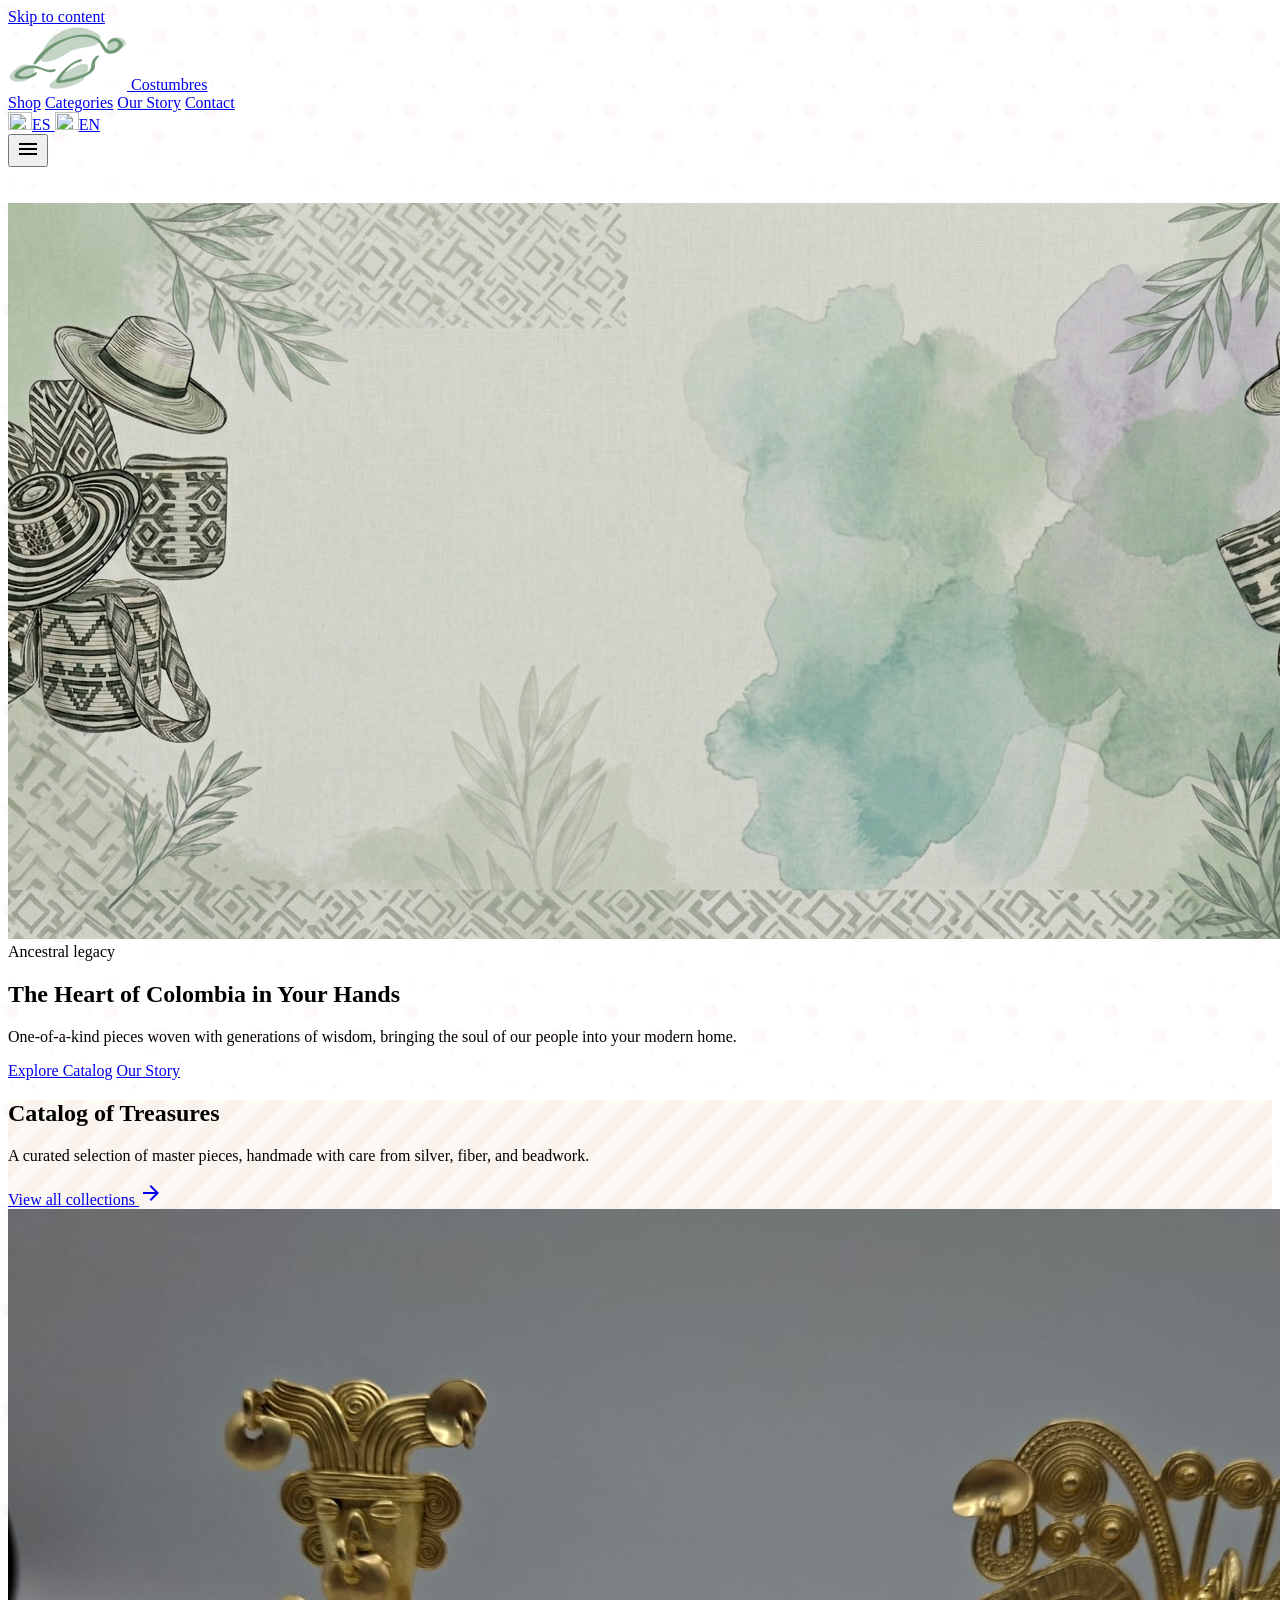
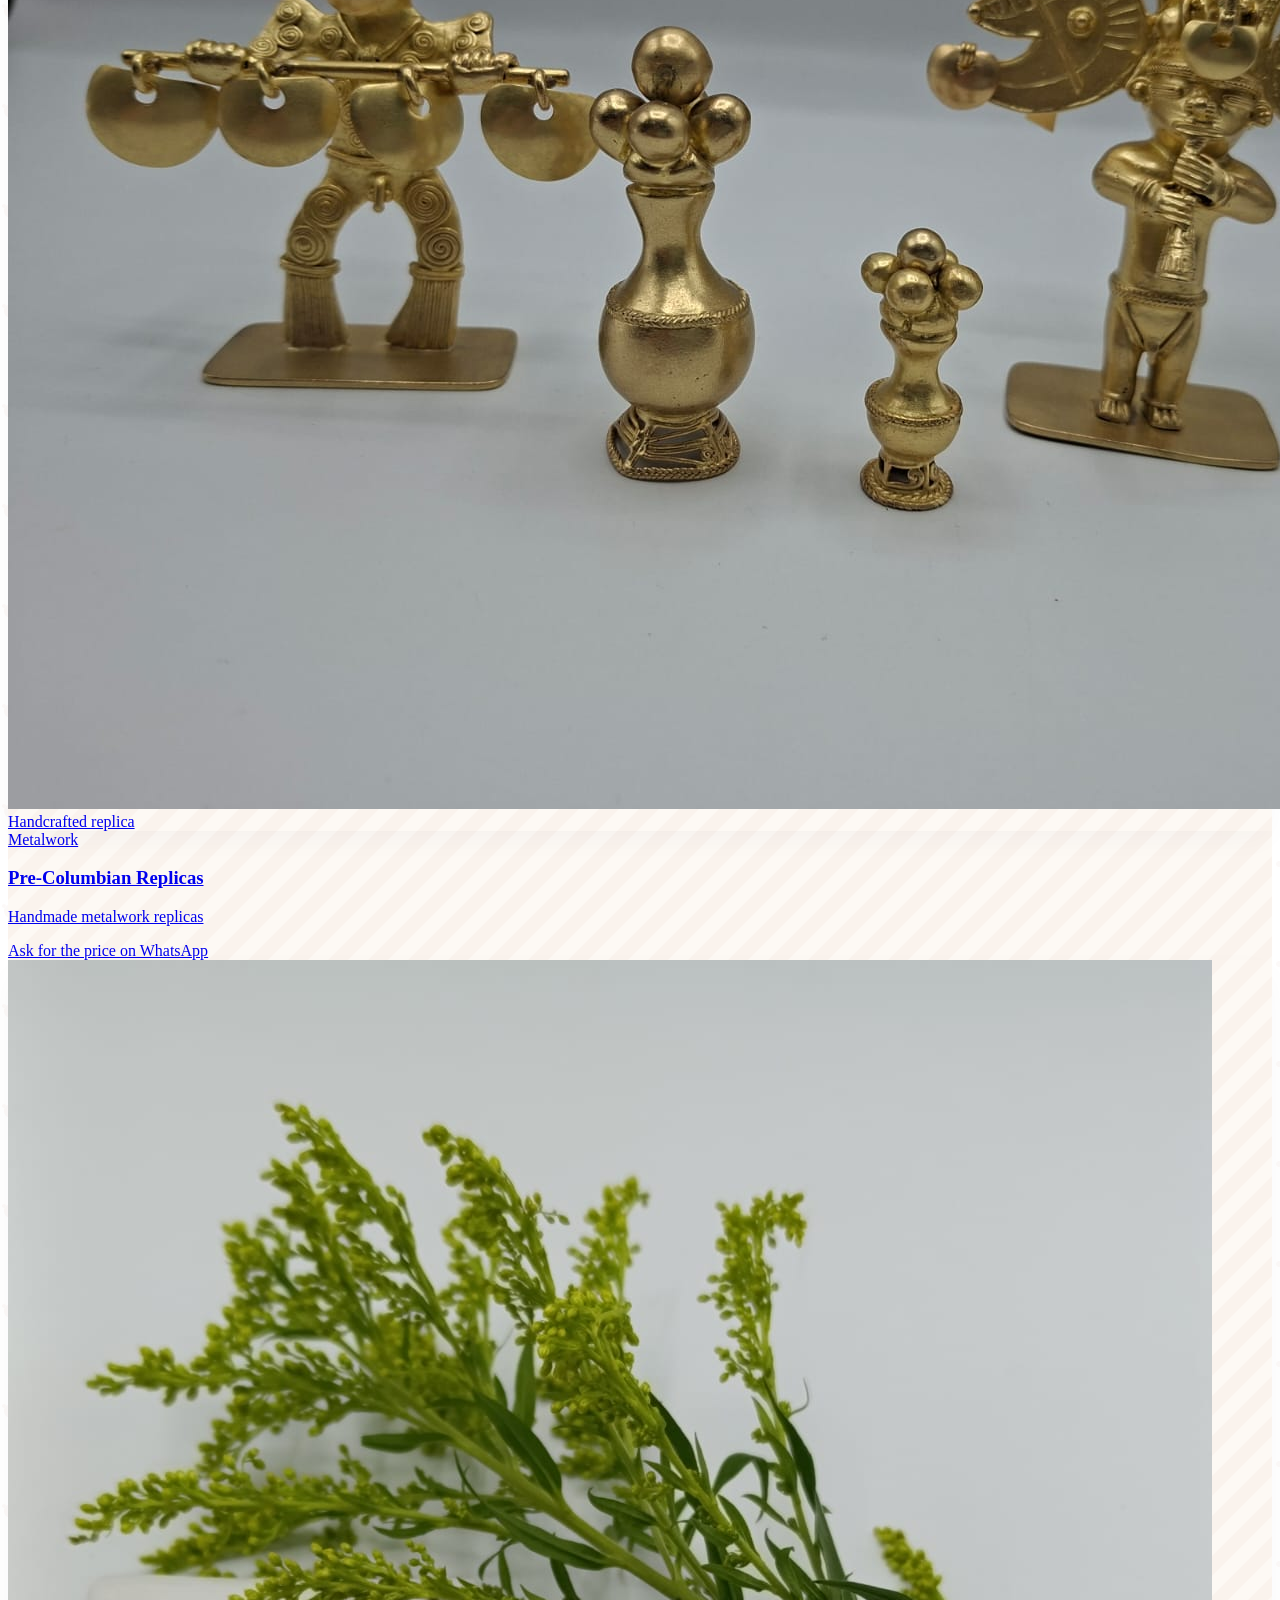
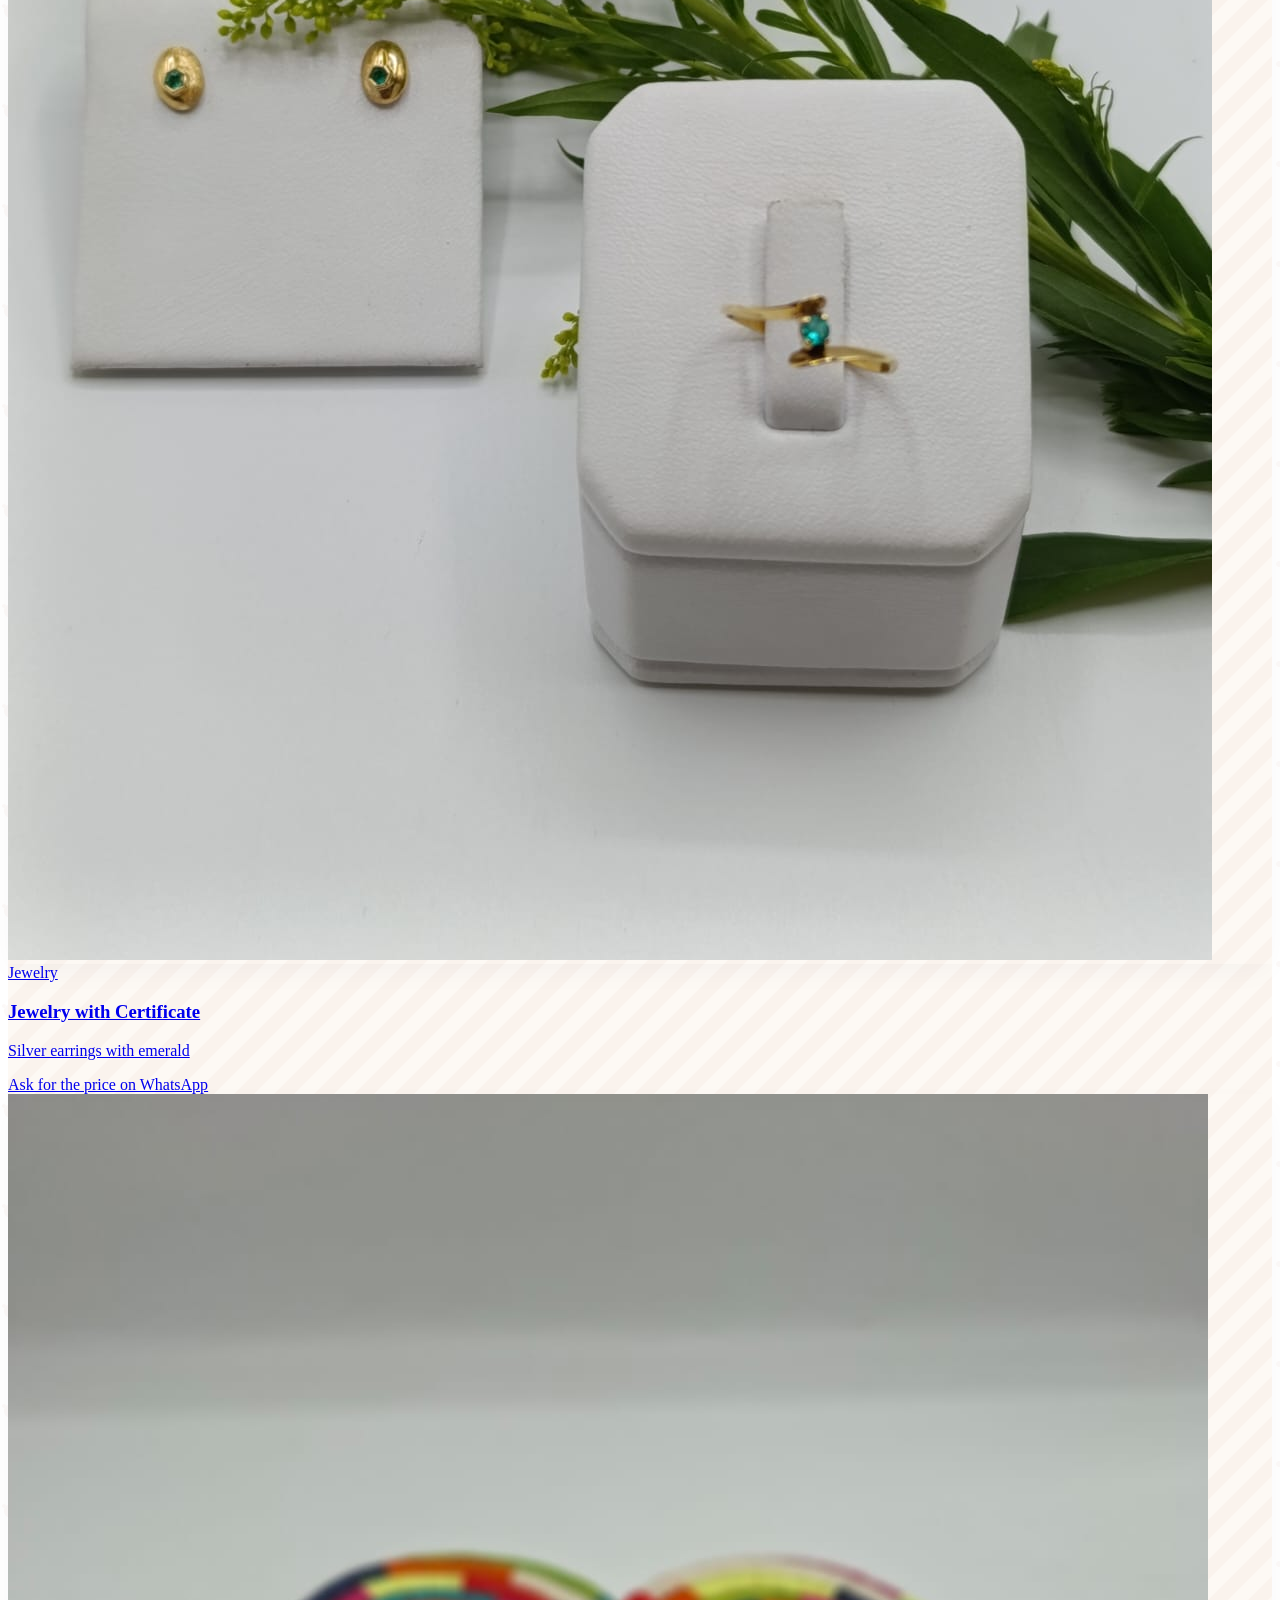
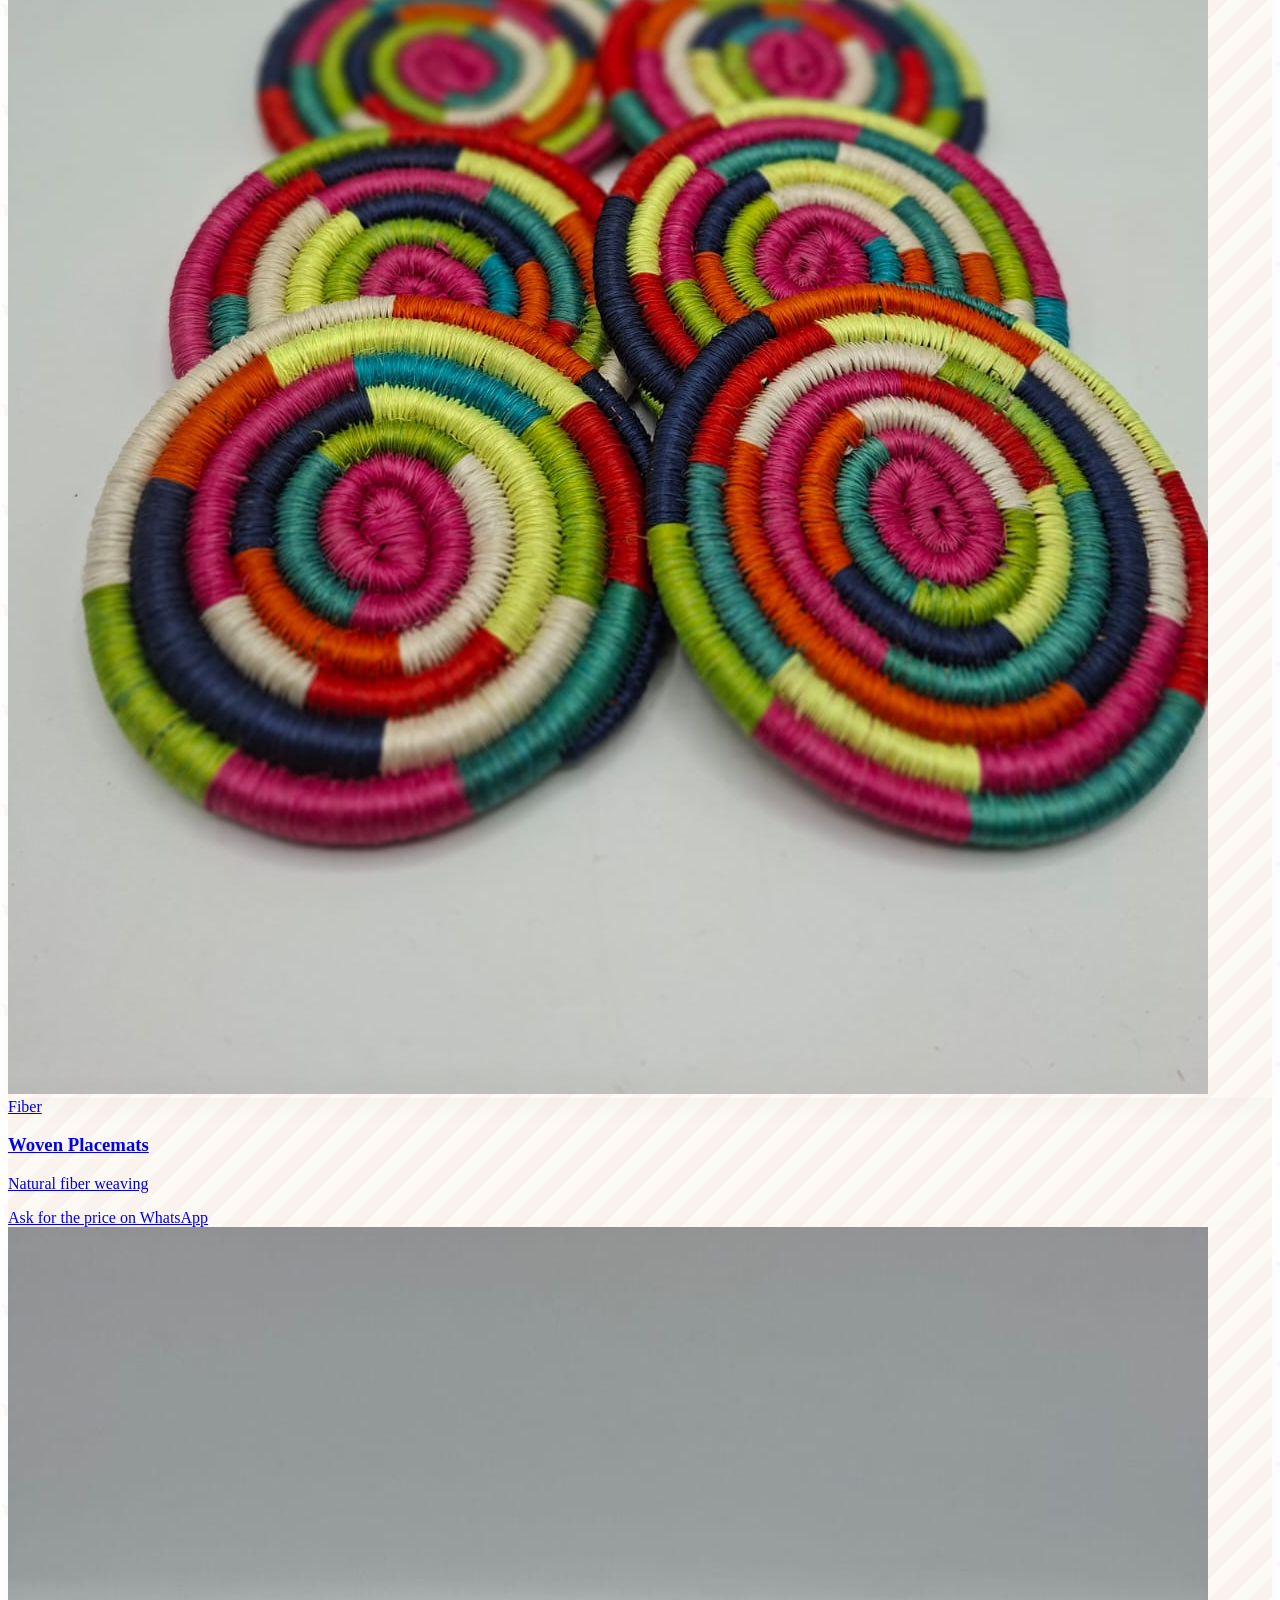
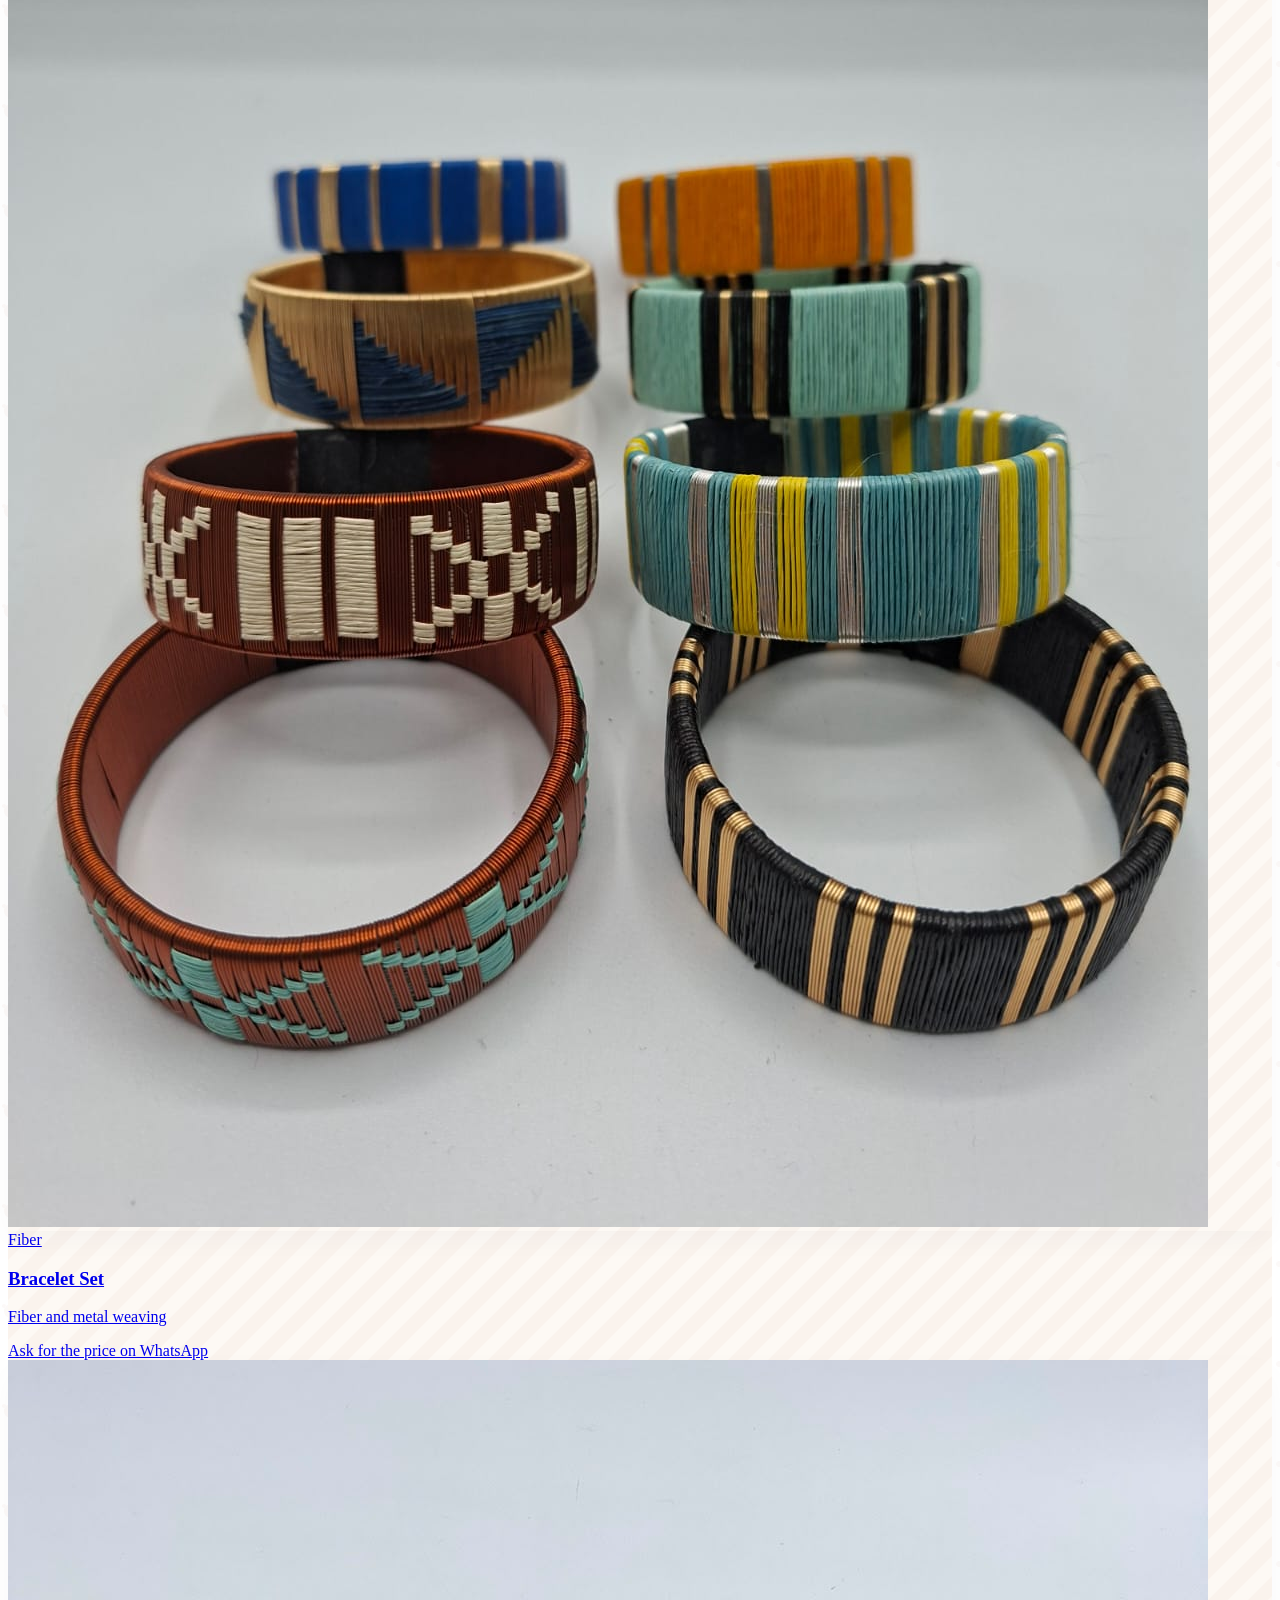
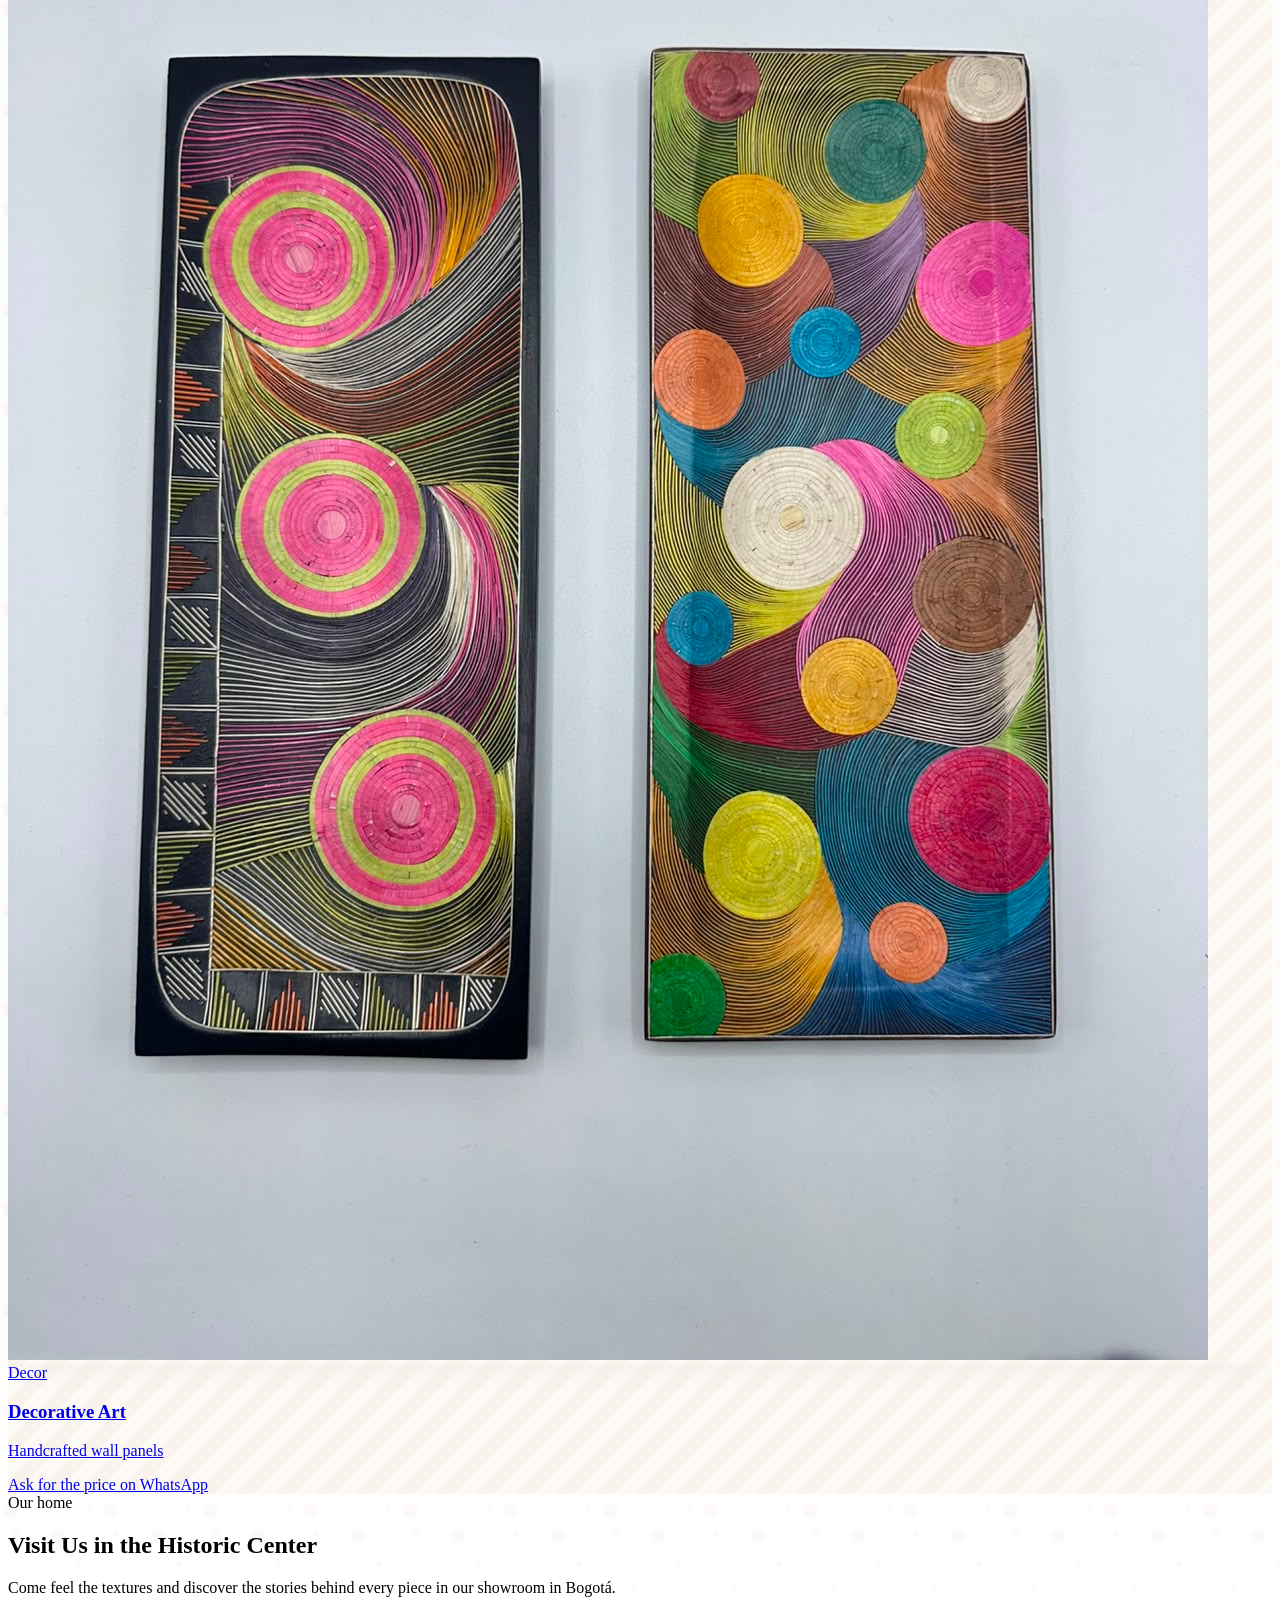
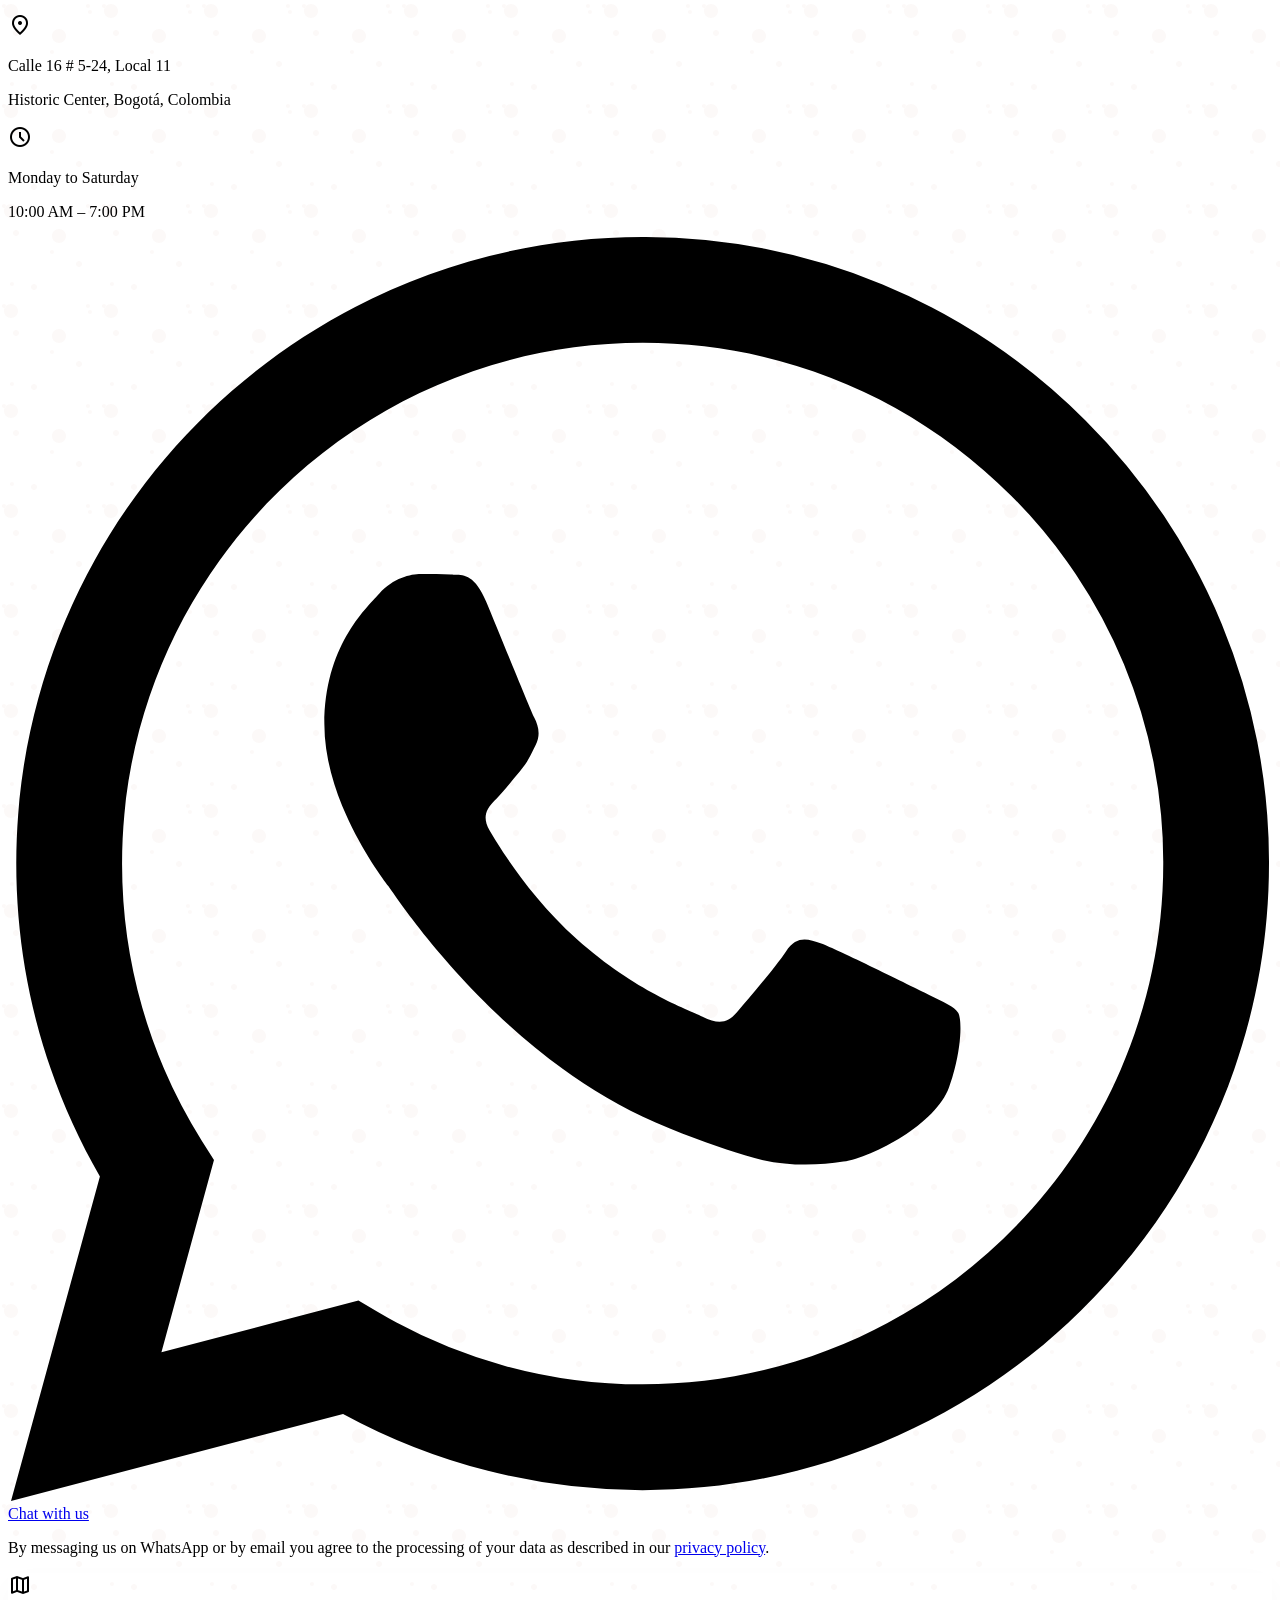
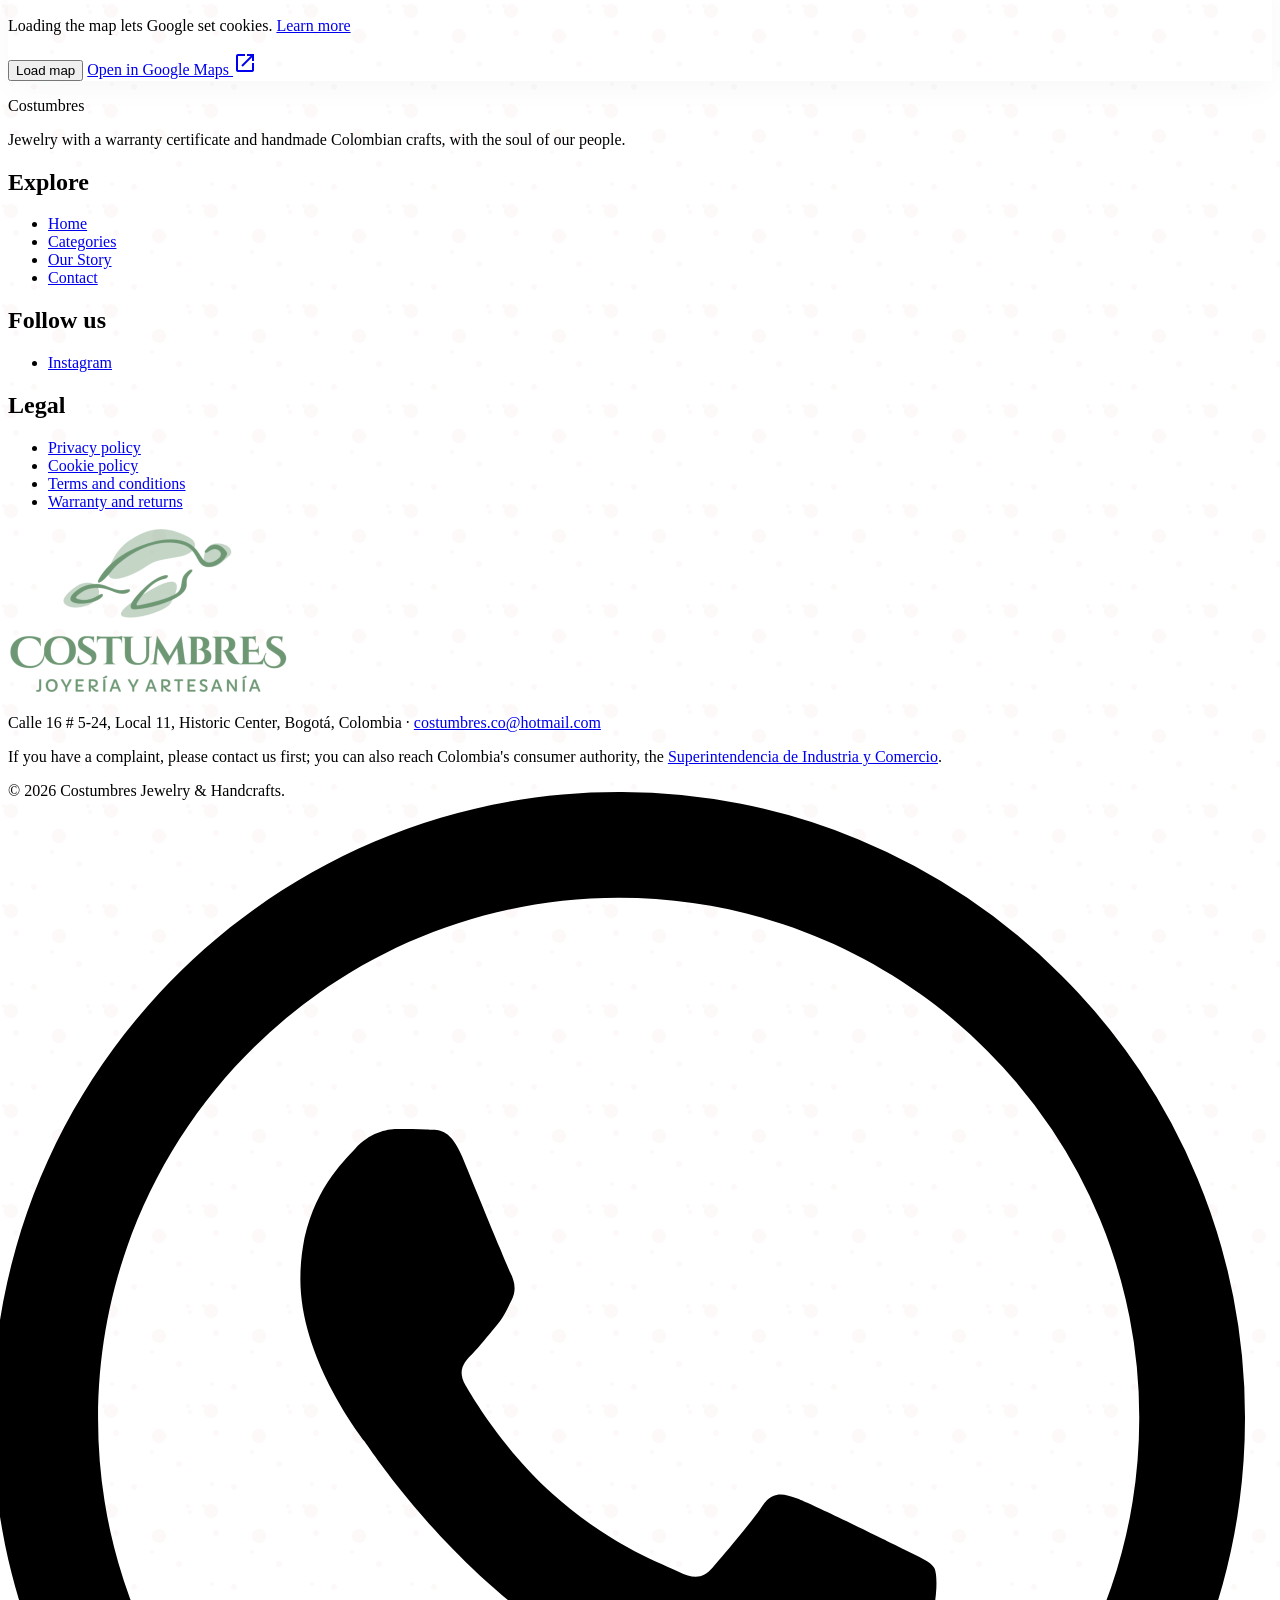
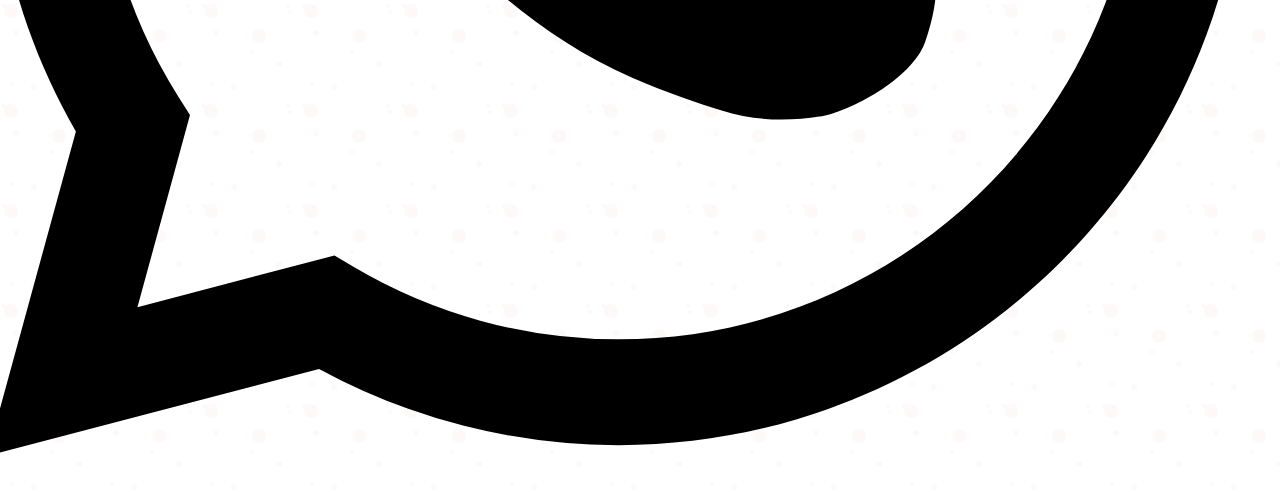
==== commit ae366c08: "Cambiar al logo de la tortuga y agrandarlo; quitar NIT del footer (ES y EN) - Logo nuevo de la tortu" ====
--- a/Costumbres_Web/en/index.html
+++ b/Costumbres_Web/en/index.html
@@ -13,15 +13,15 @@
     <meta property="og:description" content="Jewelry with a warranty certificate and handmade Colombian crafts: beadwork, werregue baskets, sombrero vueltiao, Wayúu bags and more. Visit us in Bogotá's historic center or message us on WhatsApp." />
     <meta property="og:locale" content="en_US" />
     <!-- Al publicar en Cloudflare: agregar og:image, <link rel="canonical"> y <link rel="alternate" hreflang> con la URL absoluta del dominio -->
-    <link rel="icon" type="image/png" href="../img/logos/icono-96.png" />
-    <link rel="apple-touch-icon" href="../img/logos/icono-192.png" />
+    <link rel="icon" type="image/png" href="../img/logos/tortuga-96.png" />
+    <link rel="apple-touch-icon" href="../img/logos/tortuga-192.png" />
     <link href="https://fonts.googleapis.com" rel="preconnect" />
     <link crossorigin="" href="https://fonts.gstatic.com" rel="preconnect" />
     <link
         href="https://fonts.googleapis.com/css2?family=Be+Vietnam+Pro:wght@400;600&amp;family=Bricolage+Grotesque:wght@600;700;800&amp;display=swap"
         rel="stylesheet" />
     <link
-        href="https://fonts.googleapis.com/css2?family=Material+Symbols+Outlined:opsz,wght,FILL,GRAD@24,400,0..1,0&amp;icon_names=arrow_forward,chat,close,eco,energy_savings_leaf,expand_more,format_quote,location_on,mail,map,menu,open_in_new,pause,play_arrow,schedule,verified&amp;display=block"
+        href="https://fonts.googleapis.com/css2?family=Material+Symbols+Outlined:opsz,wght,FILL,GRAD@24,400,0..1,0&amp;icon_names=arrow_forward,chat,chevron_left,chevron_right,close,eco,energy_savings_leaf,expand_more,format_quote,location_on,mail,map,menu,open_in_new,pause,play_arrow,schedule,verified,zoom_in&amp;display=block"
         rel="stylesheet" />
     <script src="https://cdn.tailwindcss.com?plugins=forms,container-queries"></script>
     <script src="../js/tailwind-config.js"></script>
@@ -41,7 +41,7 @@
         <div
             class="flex justify-between items-center px-margin-mobile md:px-margin-desktop max-w-container-max mx-auto h-20">
             <a href="index.html" aria-label="Costumbres, home" class="rounded-lg transition-transform active:scale-95 flex items-center gap-3">
-                <img alt="" class="h-12 w-12 object-contain" src="../img/logos/icono-96.png" width="48" height="48" />
+                <img alt="" class="h-14 md:h-16 w-auto" src="../img/logos/tortuga-nav.png" width="119" height="64" />
                 <span
                     class="font-headline-md text-headline-md font-bold text-primary tracking-tight hidden sm:inline">Costumbres</span>
             </a>
@@ -260,12 +260,12 @@
     </main>
     <!-- Footer -->
     <footer class="bg-surface-container-low border-t border-outline-variant/20 pt-16 pb-24 md:pb-10 mt-12">
-        <div class="grid grid-cols-2 md:grid-cols-5 gap-x-gutter gap-y-10 px-margin-mobile md:px-margin-desktop max-w-container-max mx-auto mb-12">
-            <div class="col-span-2 md:col-span-1 space-y-4">
+        <div class="grid grid-cols-2 md:grid-cols-12 gap-x-gutter gap-y-10 px-margin-mobile md:px-margin-desktop max-w-container-max mx-auto mb-12">
+            <div class="col-span-2 md:col-span-3 space-y-4">
                 <p class="font-headline-md text-headline-md text-on-primary-fixed-variant font-bold">Costumbres</p>
                 <p class="font-body-md text-body-md text-on-surface-variant max-w-xs">Jewelry with a warranty certificate and handmade Colombian crafts, with the soul of our people.</p>
             </div>
-            <div>
+            <div class="md:col-span-2">
                 <h2 class="font-label-md text-label-md text-on-surface mb-4">Explore</h2>
                 <ul class="space-y-2">
                     <li><a class="text-on-surface-variant hover:text-on-primary-fixed-variant transition-colors hover:underline decoration-primary/30 underline-offset-4 inline-block py-1" href="index.html">Home</a></li>
@@ -274,14 +274,14 @@
                     <li><a class="text-on-surface-variant hover:text-on-primary-fixed-variant transition-colors hover:underline decoration-primary/30 underline-offset-4 inline-block py-1" href="contacto.html">Contact</a></li>
                 </ul>
             </div>
-            <div>
+            <div class="md:col-span-2">
                 <h2 class="font-label-md text-label-md text-on-surface mb-4">Follow us</h2>
                 <ul class="space-y-2">
                     <li><a class="text-on-surface-variant hover:text-on-primary-fixed-variant transition-colors hover:underline decoration-primary/30 underline-offset-4 inline-block py-1" href="https://www.instagram.com/costumbres.co/" target="_blank" rel="noopener">Instagram</a></li>
                     <!-- PENDIENTE: agregar Facebook y TikTok cuando tengan URL real -->
                 </ul>
             </div>
-            <div>
+            <div class="md:col-span-2">
                 <h2 class="font-label-md text-label-md text-on-surface mb-4">Legal</h2>
                 <ul class="space-y-2">
                     <li><a class="text-on-surface-variant hover:text-on-primary-fixed-variant transition-colors hover:underline decoration-primary/30 underline-offset-4 inline-block py-1" href="privacidad.html">Privacy policy</a></li>
@@ -290,15 +290,14 @@
                     <li><a class="text-on-surface-variant hover:text-on-primary-fixed-variant transition-colors hover:underline decoration-primary/30 underline-offset-4 inline-block py-1" href="terminos.html#garantia">Warranty and returns</a></li>
                 </ul>
             </div>
-            <div class="flex md:justify-end items-start">
-                <img class="w-40 h-auto" src="../img/logos/logo-320.png" width="160" height="160" loading="lazy" decoding="async"
+            <div class="col-span-2 md:col-span-3 flex justify-center md:justify-end items-start">
+                <img class="w-60 md:w-64 h-auto" src="../img/logos/logo-tortuga.png" width="280" height="167" loading="lazy" decoding="async"
                     alt="Costumbres Jewelry & Handcrafts" />
             </div>
         </div>
         <div class="px-margin-mobile md:px-margin-desktop max-w-container-max mx-auto pt-8 border-t border-outline-variant/30 text-center space-y-3">
-            <!-- PENDIENTE: razón social y NIT reales (Ley 1480 de 2011, art. 23) -->
             <p class="font-body-md text-label-md text-on-surface-variant">
-                [LEGAL BUSINESS NAME] · Tax ID (NIT) [000.000.000-0] · Calle 16 # 5-24, Local 11, Historic Center, Bogotá, Colombia ·
+                Calle 16 # 5-24, Local 11, Historic Center, Bogotá, Colombia ·
                 <a class="underline underline-offset-4 hover:text-on-primary-fixed-variant" href="mailto:costumbres.co@hotmail.com">costumbres.co@hotmail.com</a>
             </p>
             <p class="font-body-md text-label-md text-on-surface-variant max-w-2xl mx-auto">If you have a complaint, please contact us first; you can also reach Colombia's consumer authority, the <a class="underline underline-offset-4 hover:text-on-primary-fixed-variant" href="https://www.sic.gov.co" target="_blank" rel="noopener">Superintendencia de Industria y Comercio</a>.</p>
--- a/Costumbres_Web/css/animaciones.css
+++ b/Costumbres_Web/css/animaciones.css
@@ -270,6 +270,38 @@
     animation: fab-entra 400ms var(--ease-out) 600ms backwards;
 }
 
+/* ---------- Visor de fotos: entra con un leve acercamiento, cambia de foto con fundido ---------- */
+dialog.visor .visor-figura {
+    transition:
+        opacity var(--dur-menu) var(--ease-out),
+        transform var(--dur-menu) var(--ease-out);
+}
+
+@starting-style {
+    dialog.visor[open] .visor-figura {
+        opacity: 0;
+        transform: scale(0.96);
+    }
+}
+
+dialog.visor::backdrop {
+    transition: opacity var(--dur-menu) var(--ease-out);
+}
+
+@starting-style {
+    dialog.visor[open]::backdrop {
+        opacity: 0;
+    }
+}
+
+.visor-img {
+    transition: opacity var(--dur-fast) var(--ease-in-out);
+}
+
+.visor-img.is-cambiando {
+    opacity: 0;
+}
+
 /* ---------- Reducir movimiento: todo en su lugar, sin transiciones ---------- */
 @media (prefers-reduced-motion: reduce) {
     @view-transition {
@@ -283,6 +315,9 @@
     }
 
     #mobile-menu,
+    dialog.visor .visor-figura,
+    dialog.visor::backdrop,
+    .visor-img,
     .overlay-anim::after,
     .ring-anim::before,
     .site-nav::before,
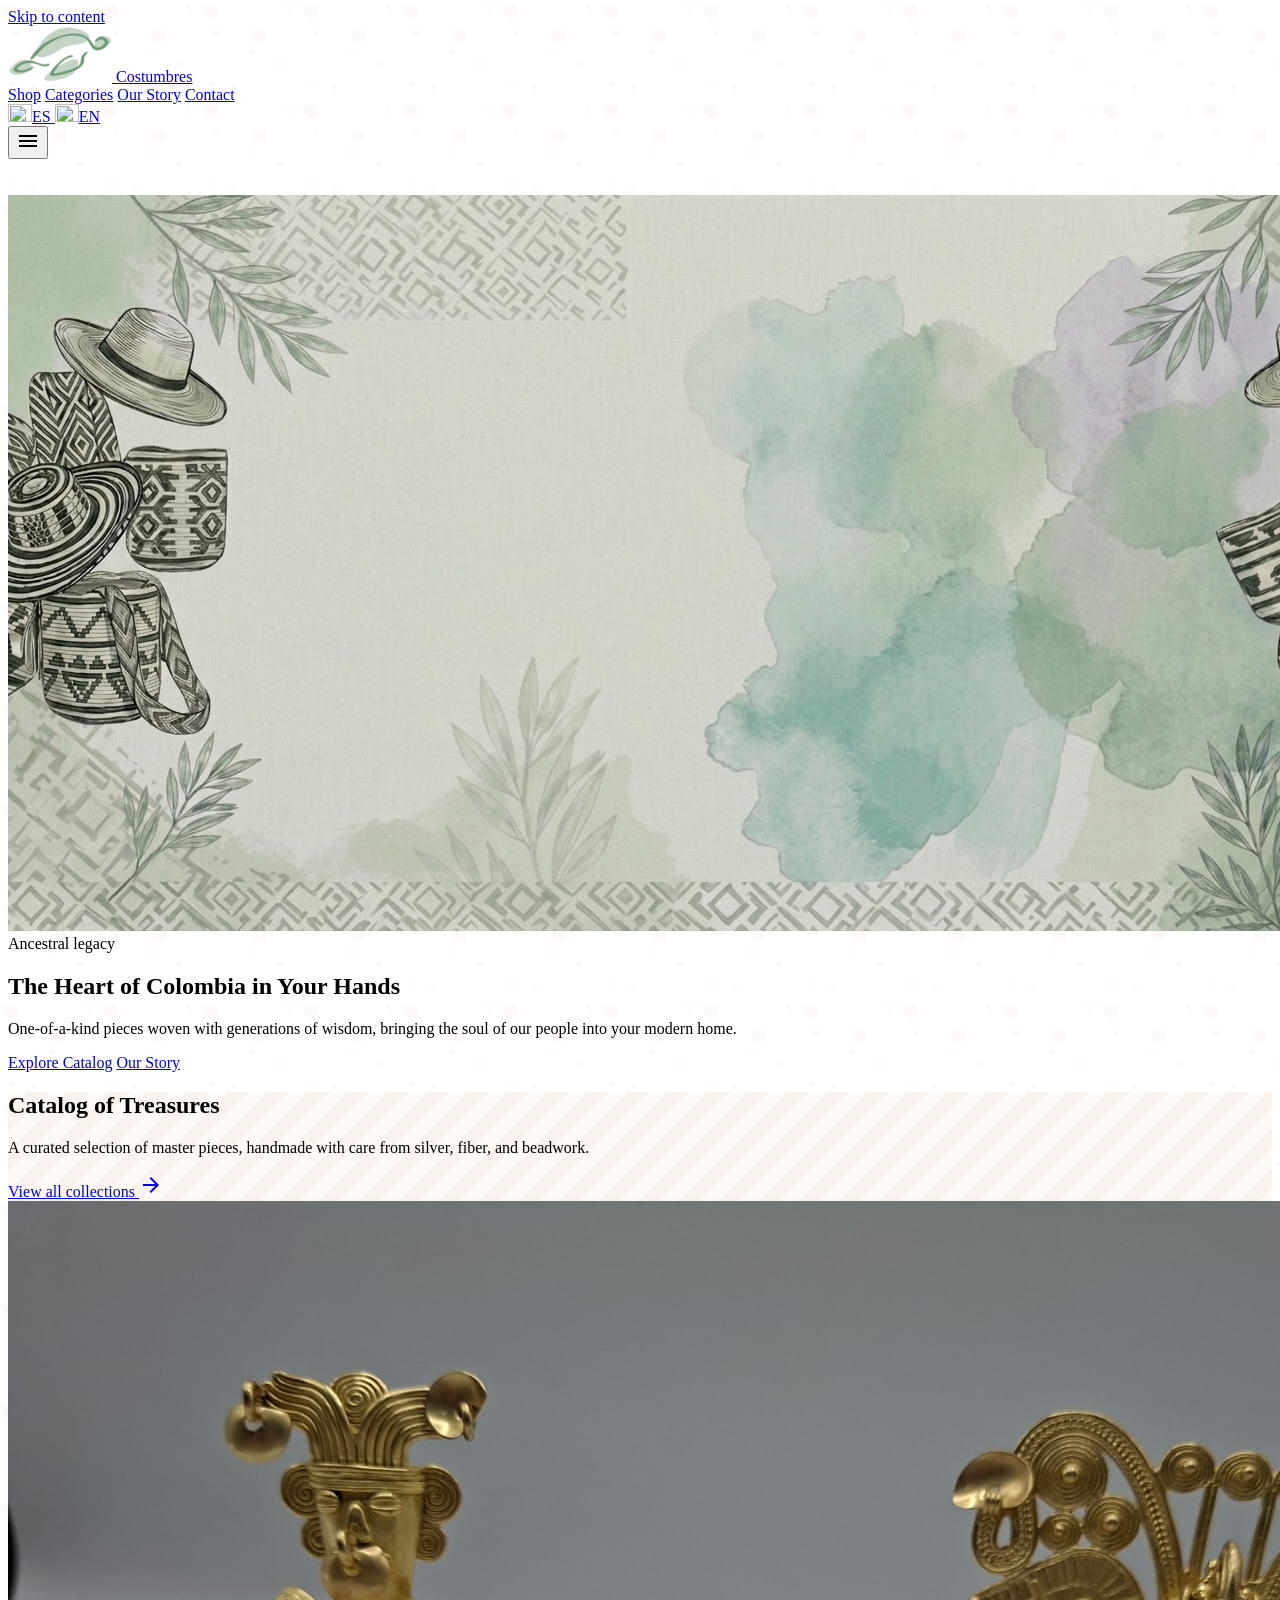
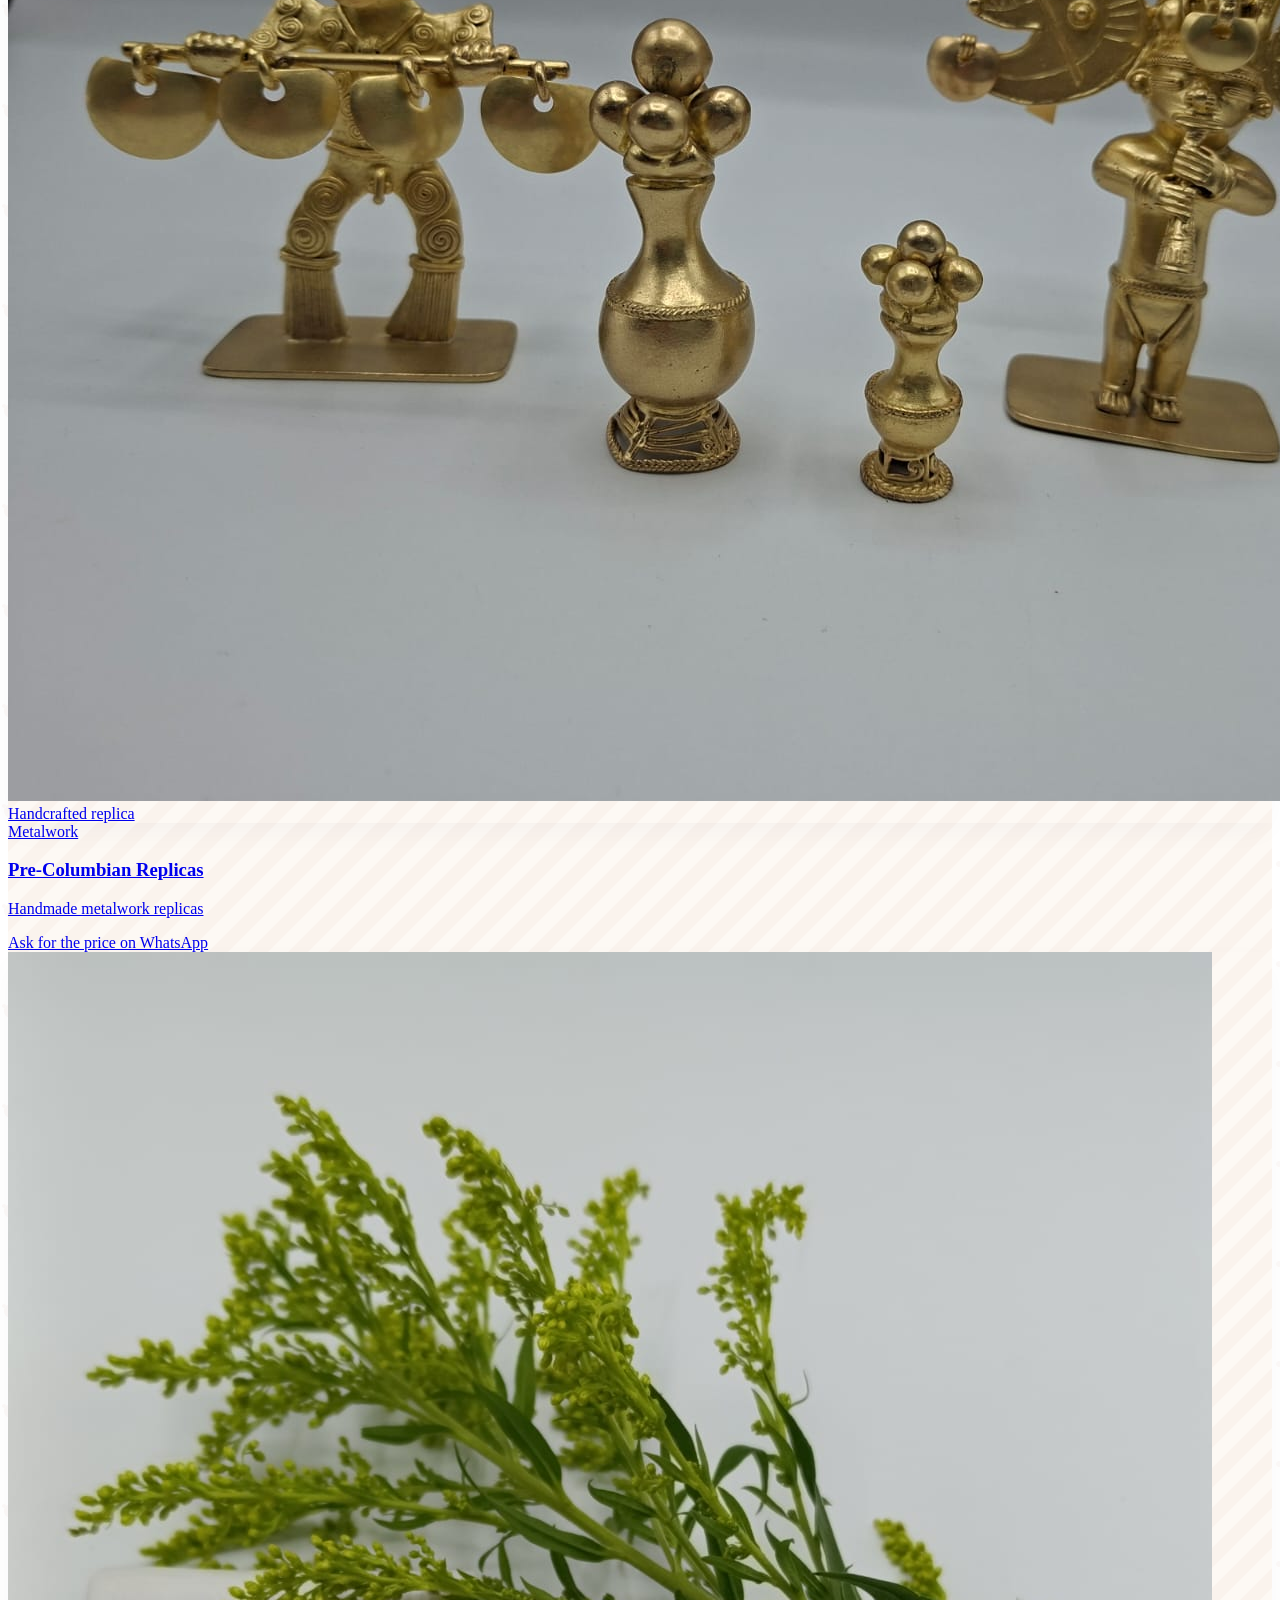
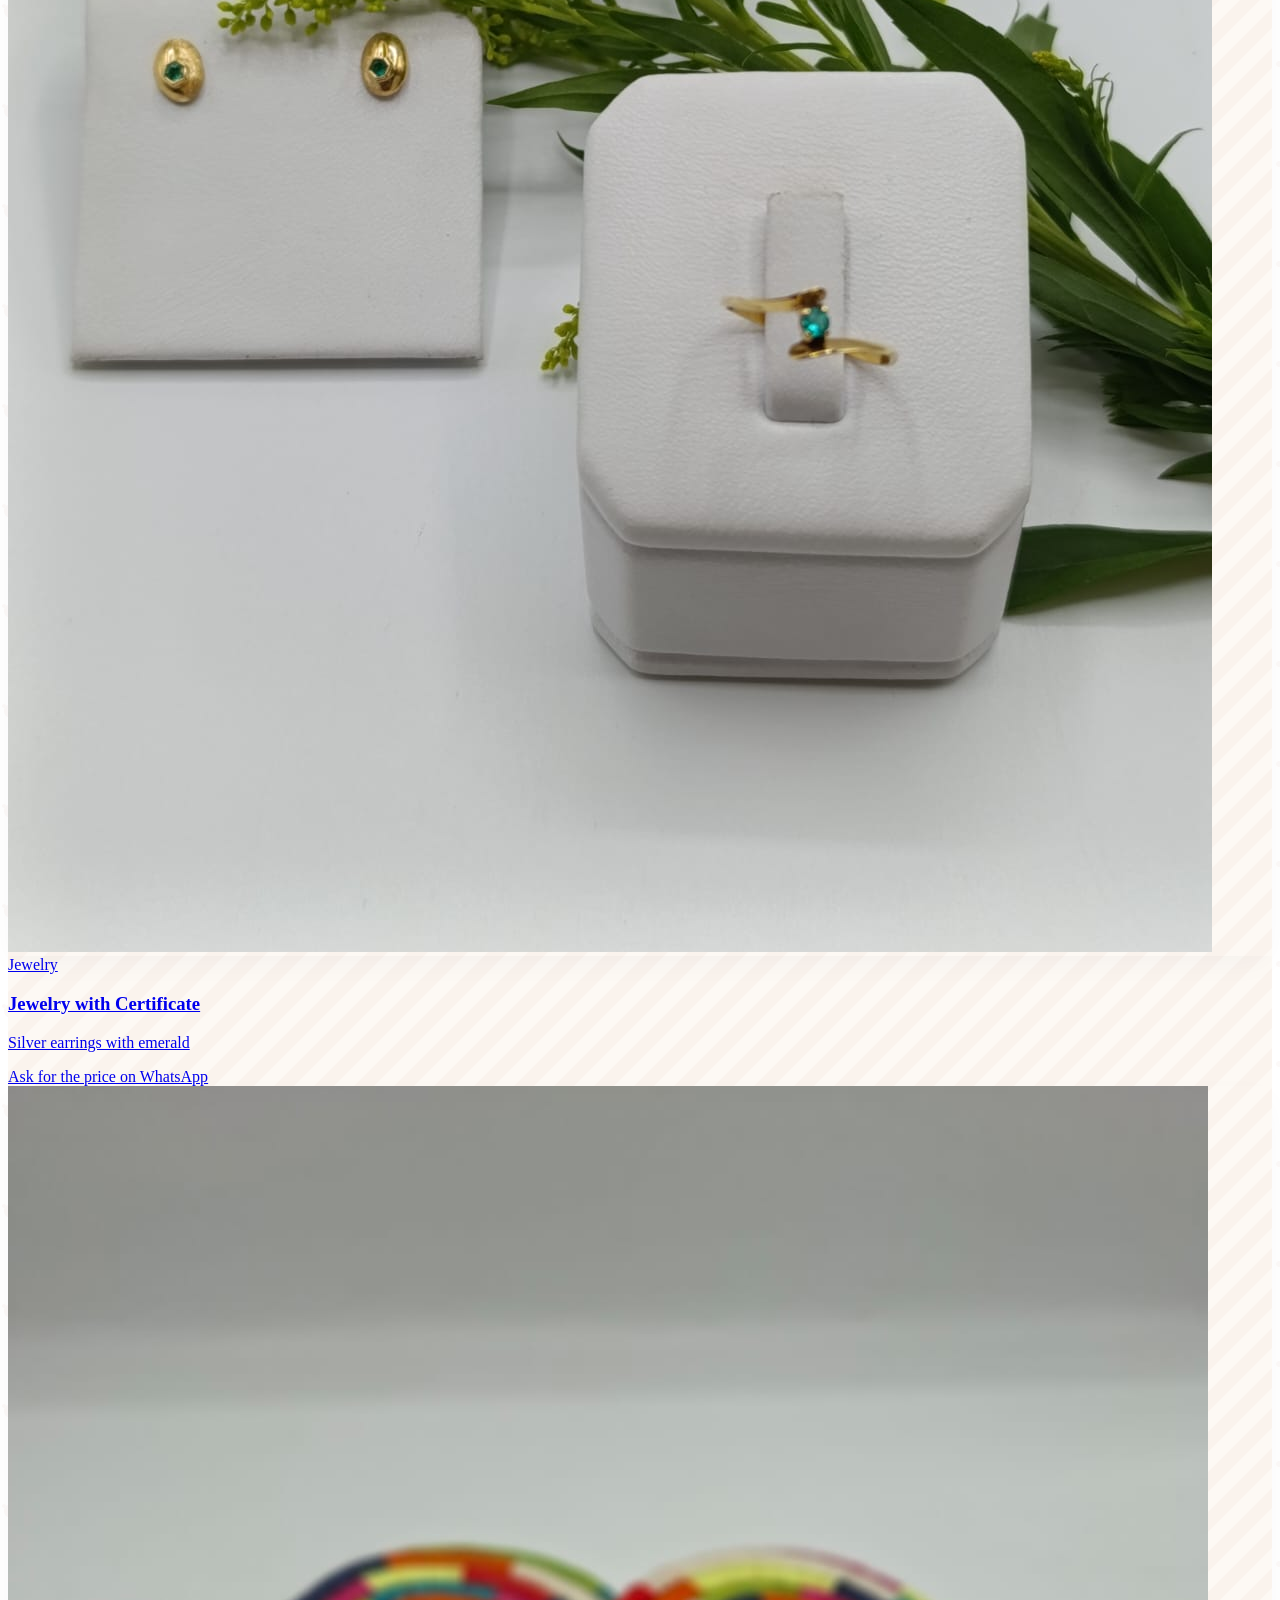
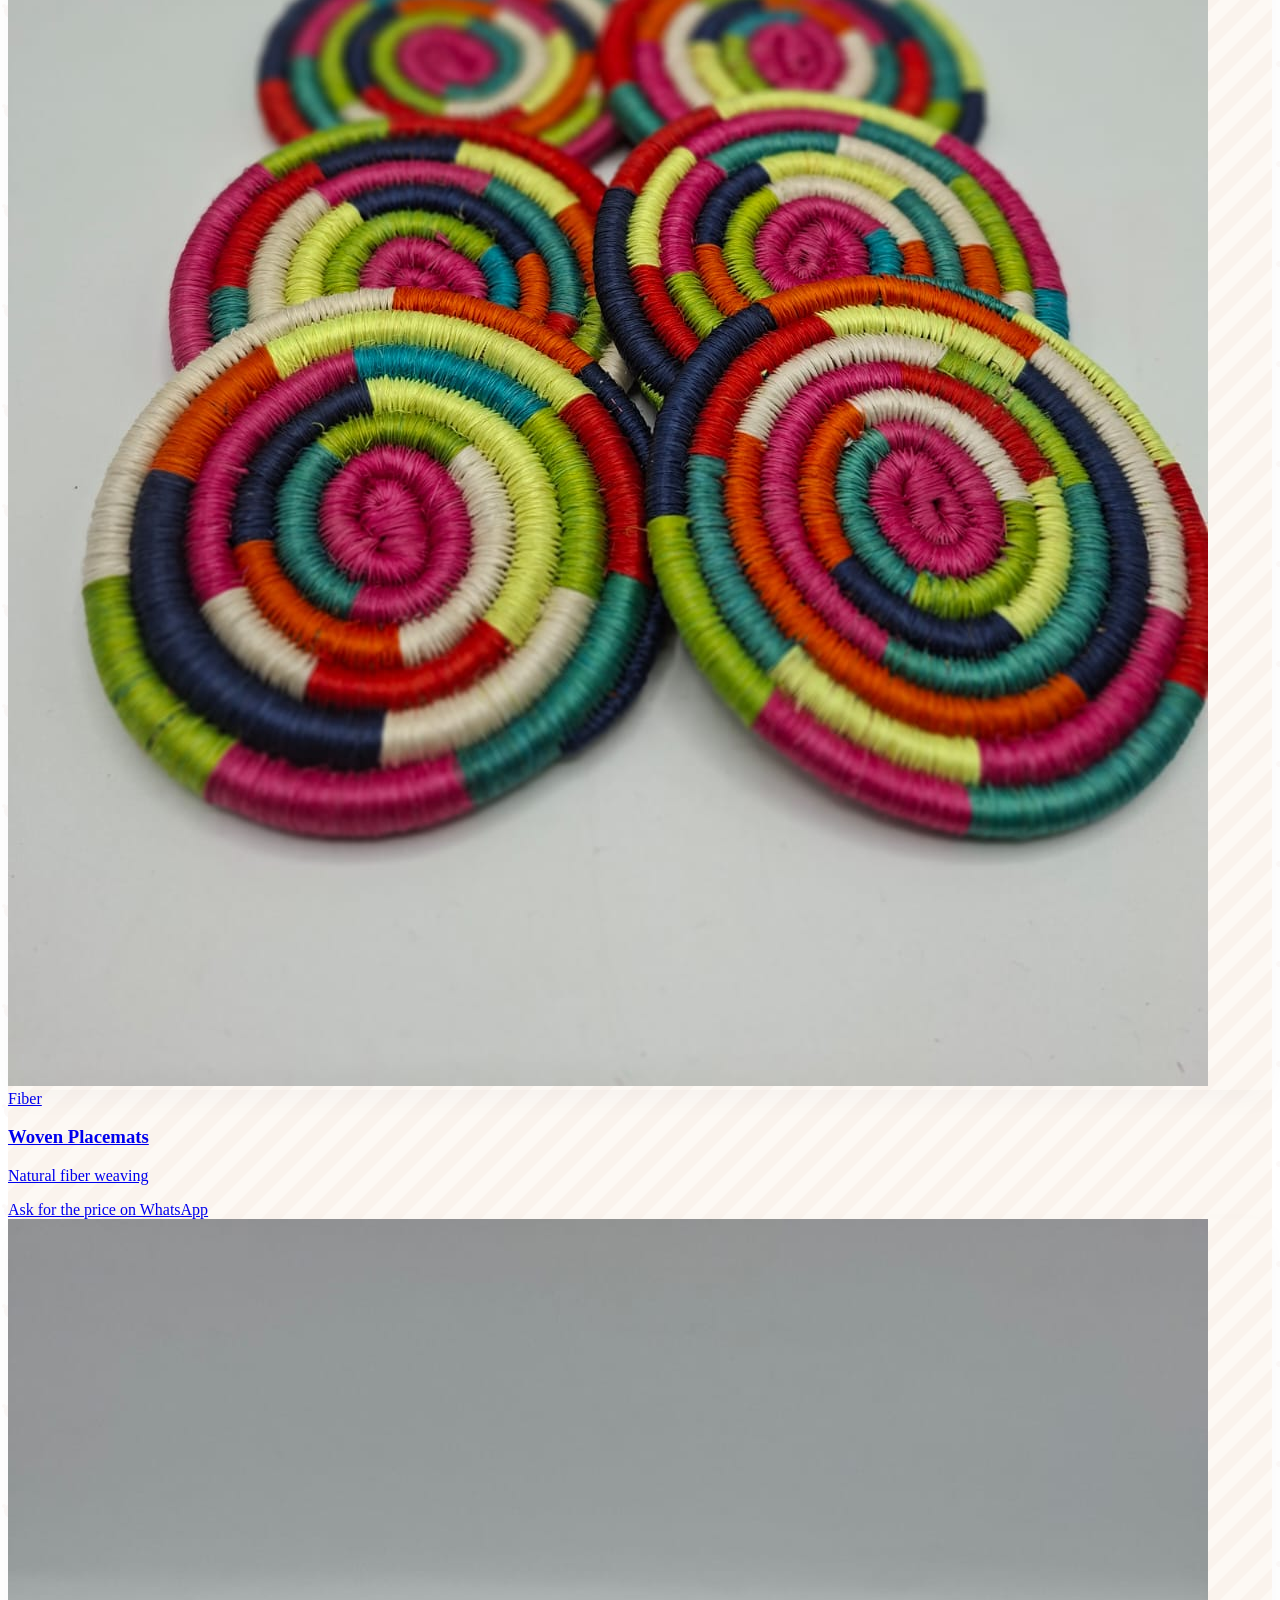
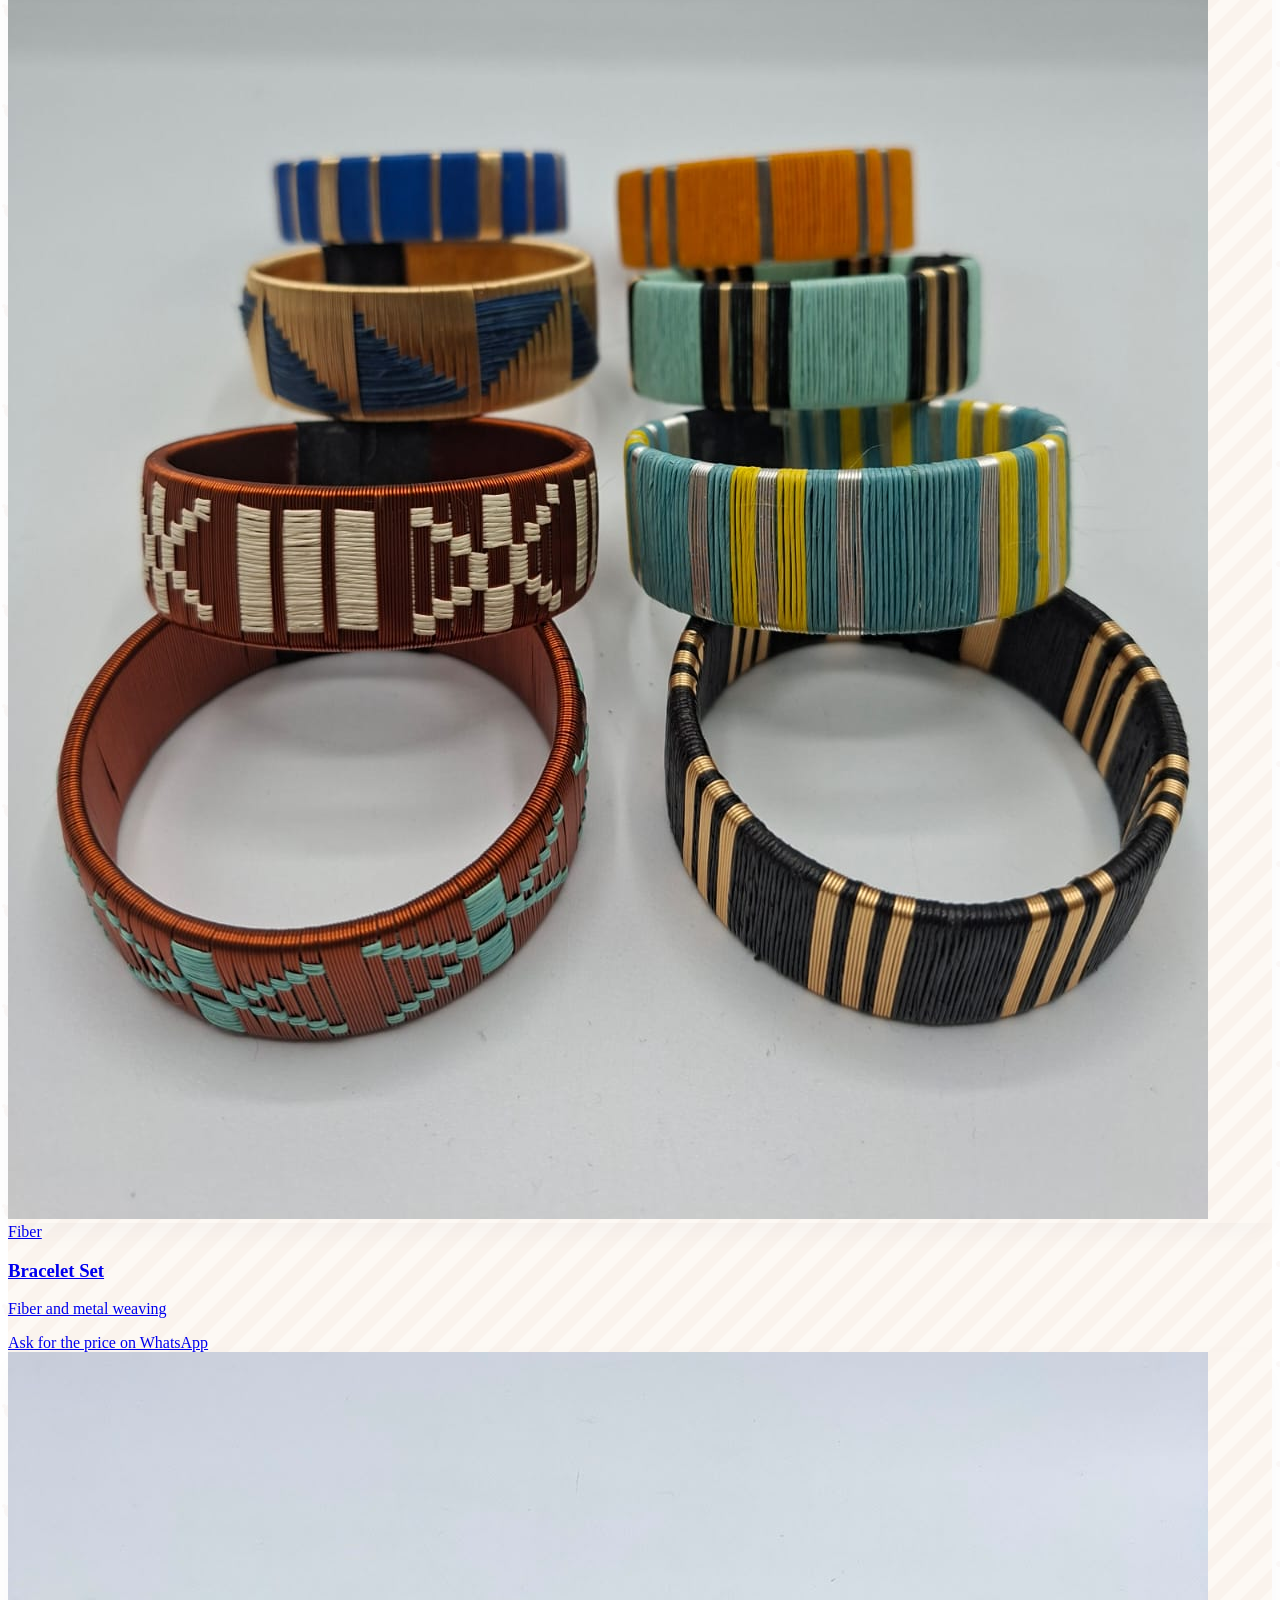
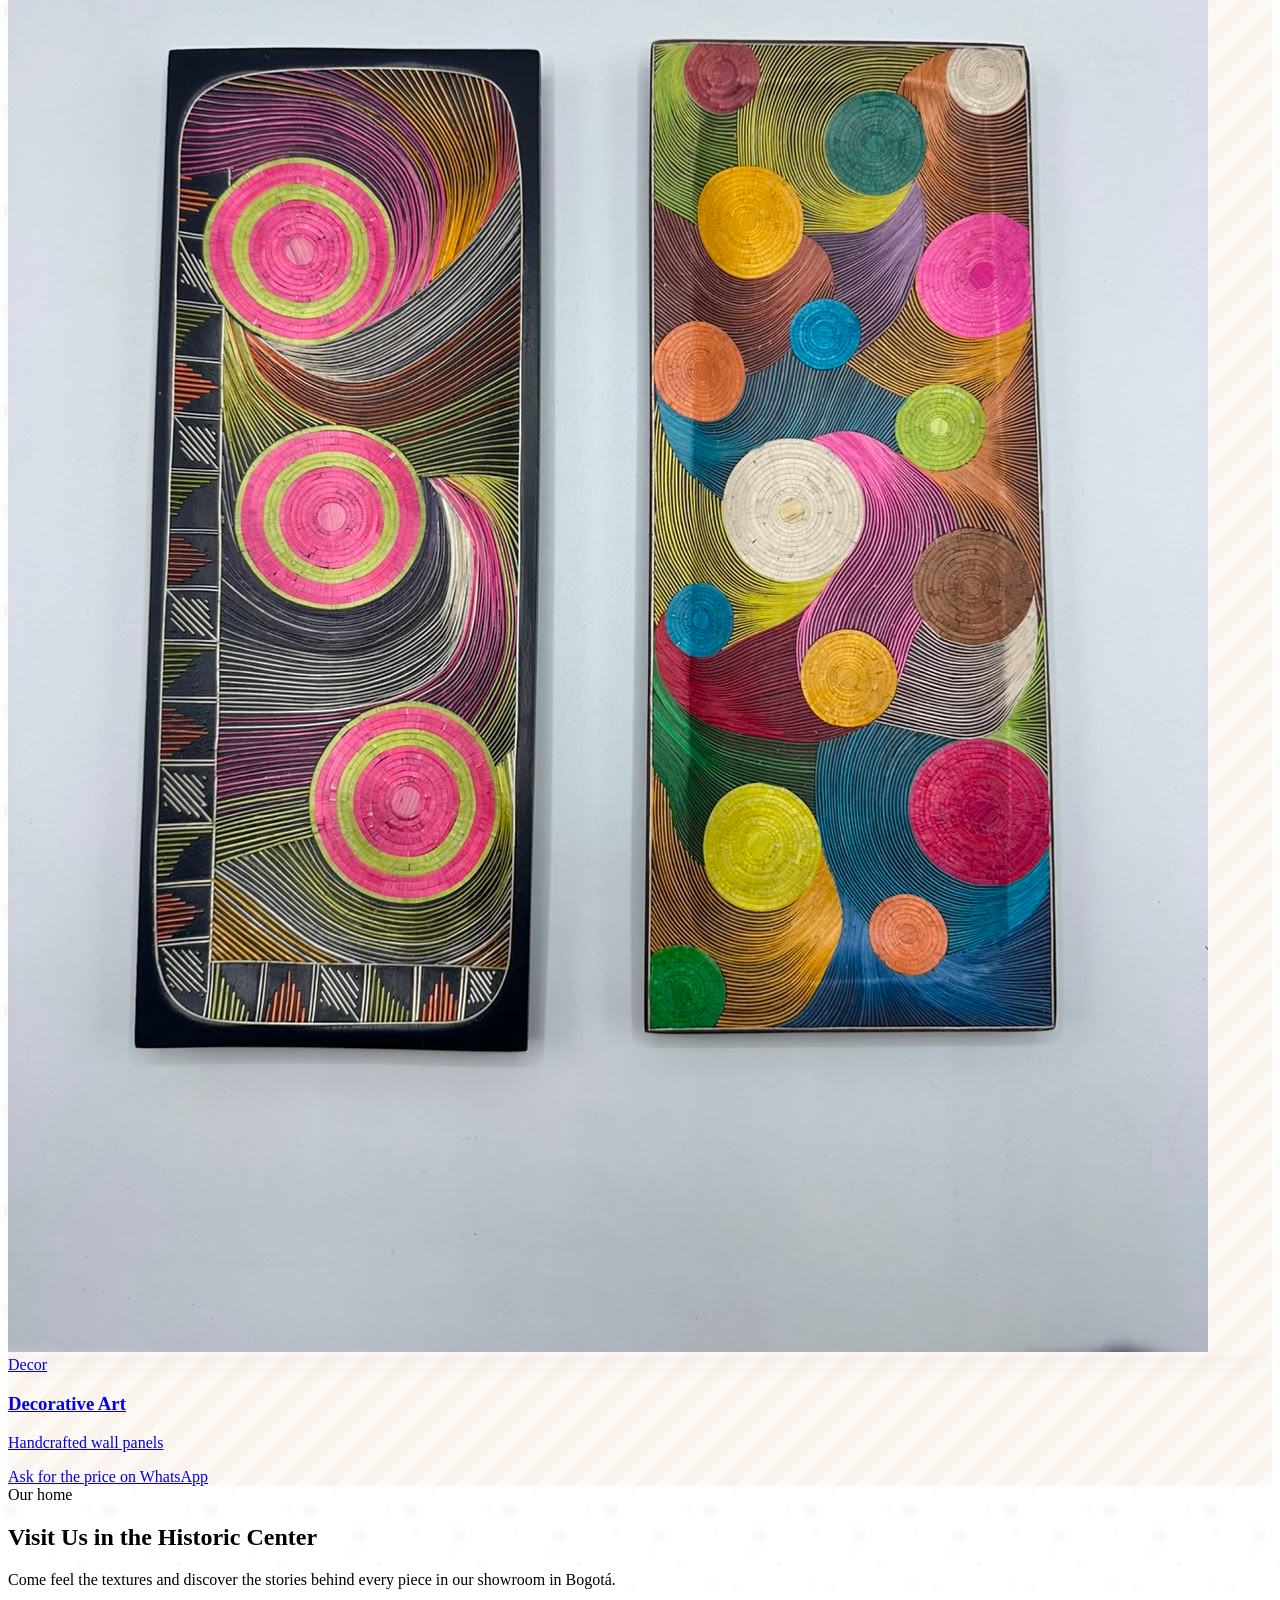
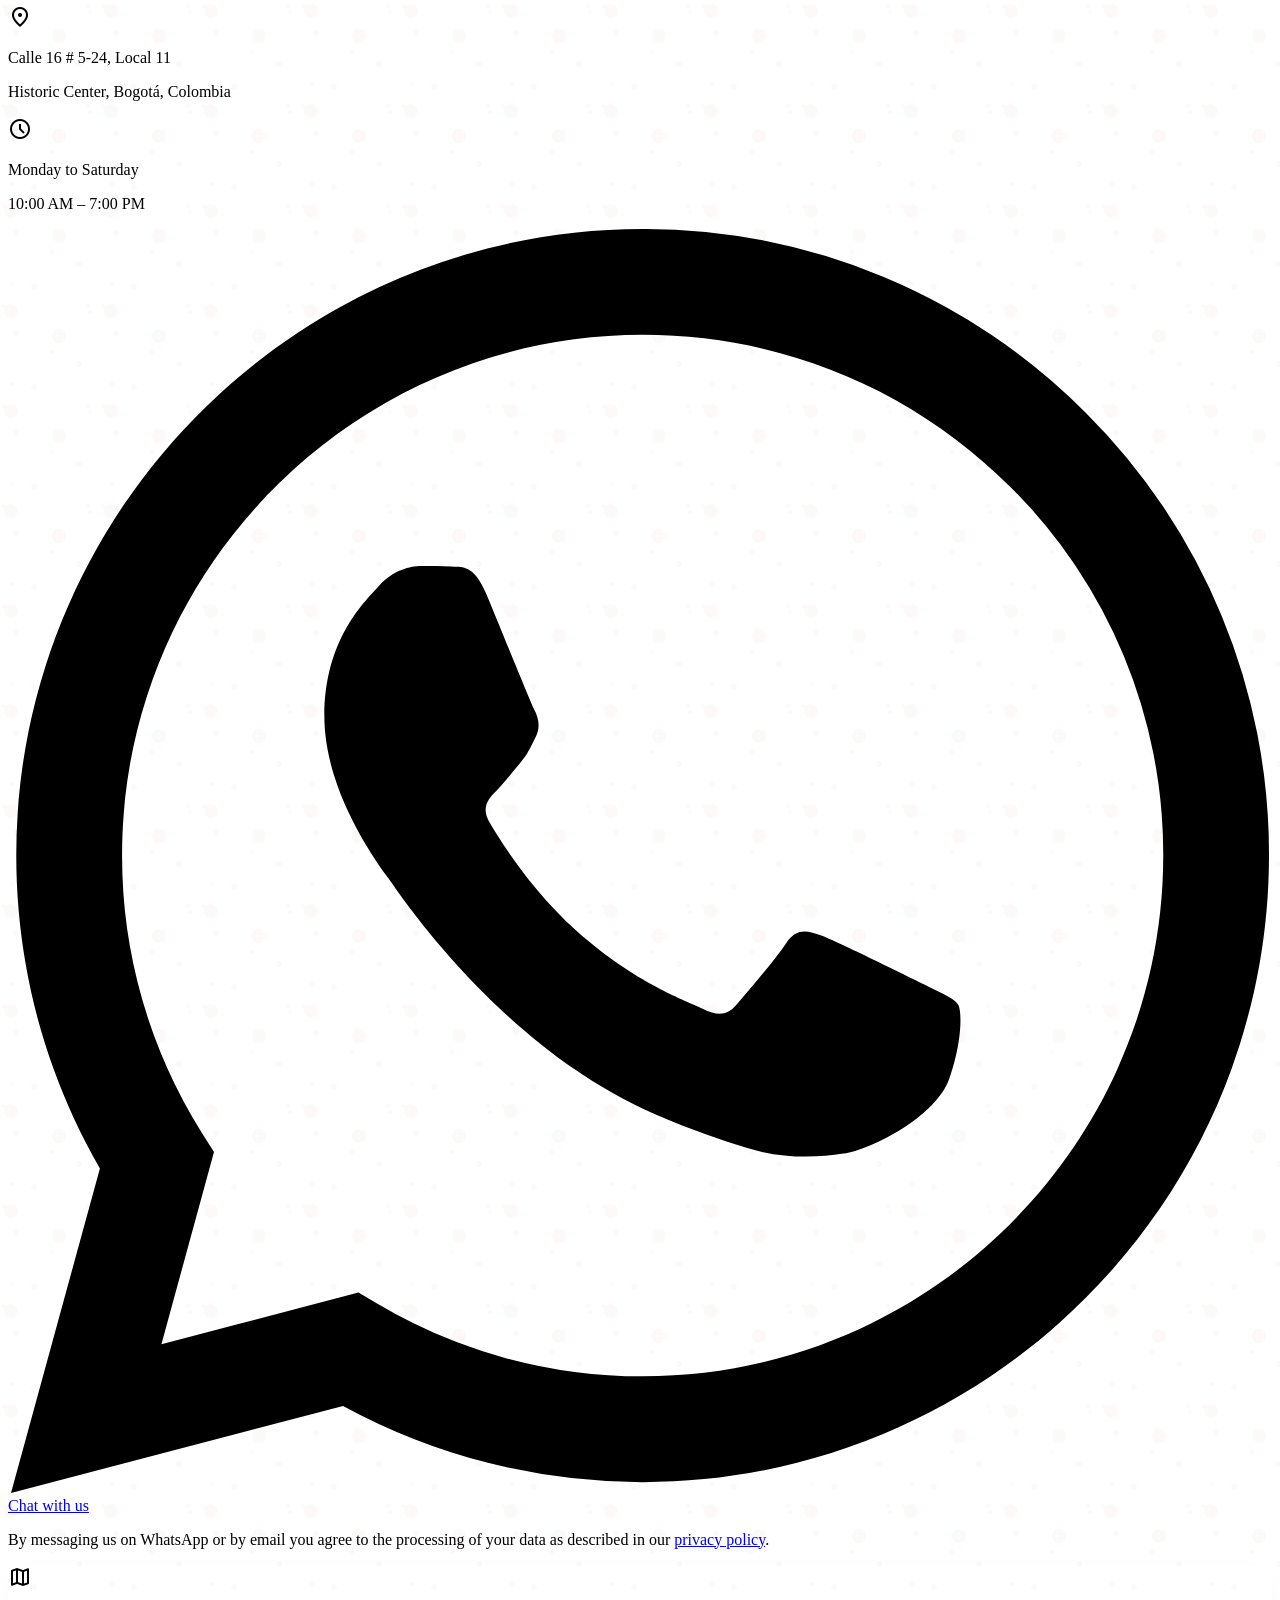
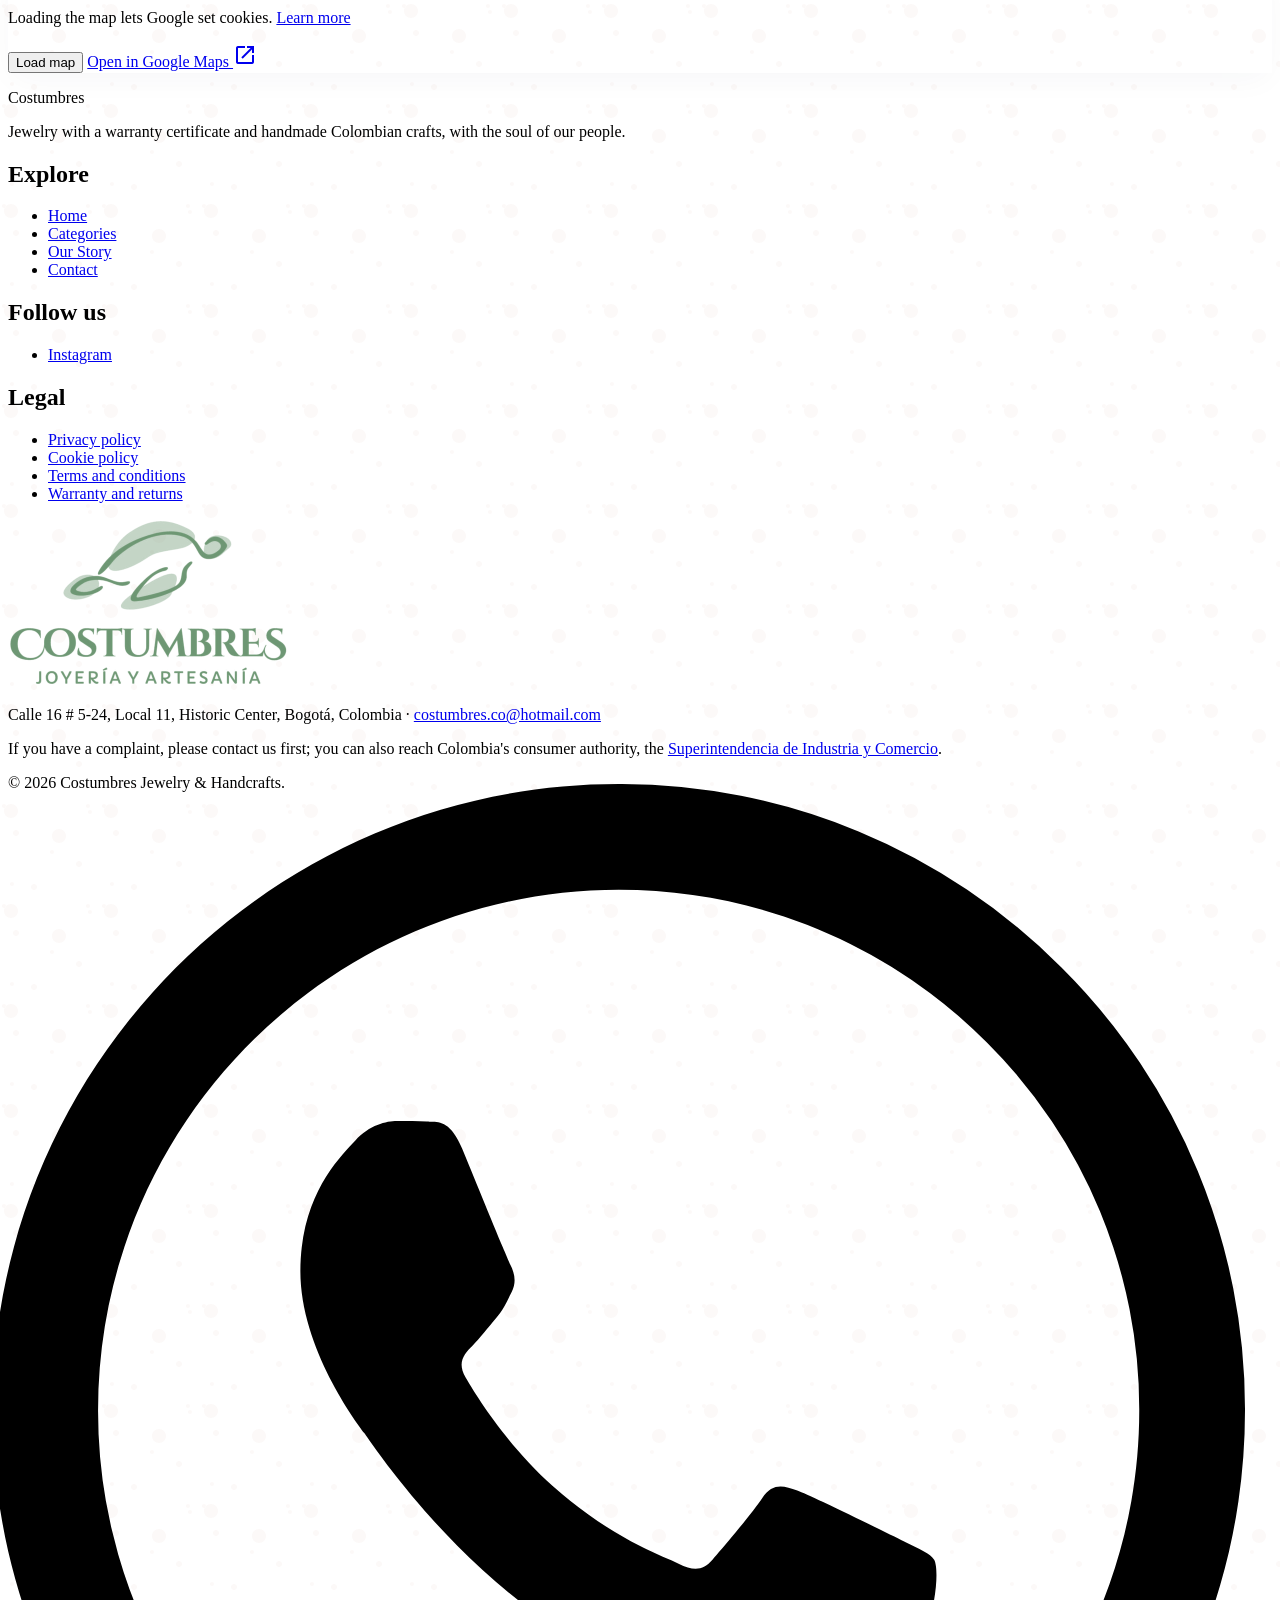
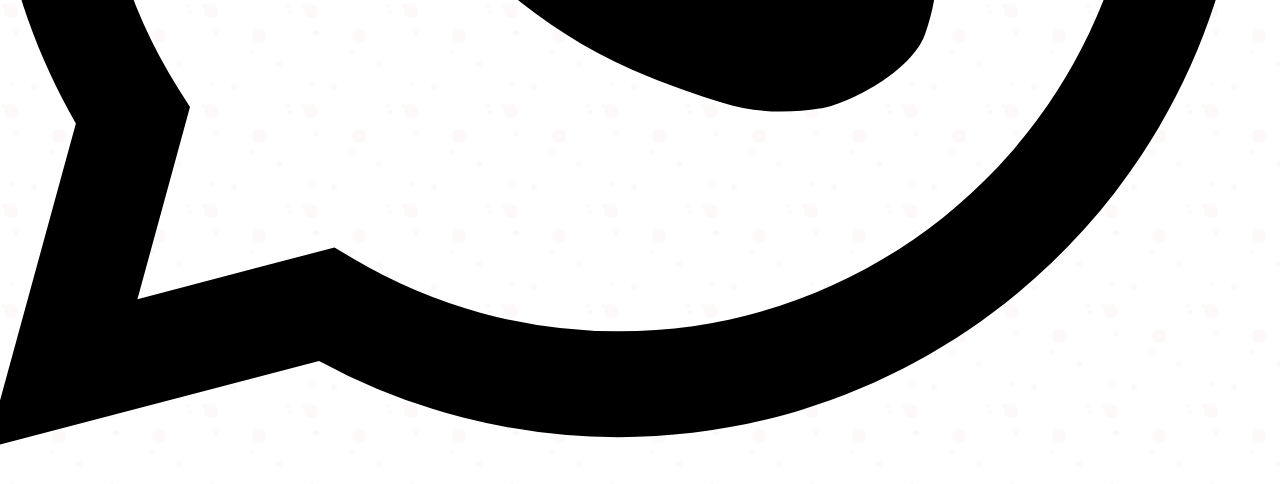
==== commit 4e76e6db: "Ajustar tamaño y posición de la tortuga (ES y EN) - Nav: tortuga un poco más pequeña (56 px en compu" ====
--- a/Costumbres_Web/en/index.html
+++ b/Costumbres_Web/en/index.html
@@ -41,7 +41,7 @@
         <div
             class="flex justify-between items-center px-margin-mobile md:px-margin-desktop max-w-container-max mx-auto h-20">
             <a href="index.html" aria-label="Costumbres, home" class="rounded-lg transition-transform active:scale-95 flex items-center gap-3">
-                <img alt="" class="h-14 md:h-16 w-auto" src="../img/logos/tortuga-nav.png" width="119" height="64" />
+                <img alt="" class="h-12 md:h-14 w-auto" src="../img/logos/tortuga-nav.png" width="104" height="56" />
                 <span
                     class="font-headline-md text-headline-md font-bold text-primary tracking-tight hidden sm:inline">Costumbres</span>
             </a>
@@ -290,7 +290,7 @@
                     <li><a class="text-on-surface-variant hover:text-on-primary-fixed-variant transition-colors hover:underline decoration-primary/30 underline-offset-4 inline-block py-1" href="terminos.html#garantia">Warranty and returns</a></li>
                 </ul>
             </div>
-            <div class="col-span-2 md:col-span-3 flex justify-center md:justify-end items-start">
+            <div class="col-span-2 md:col-span-3 flex justify-center items-center md:self-center">
                 <img class="w-60 md:w-64 h-auto" src="../img/logos/logo-tortuga.png" width="280" height="167" loading="lazy" decoding="async"
                     alt="Costumbres Jewelry & Handcrafts" />
             </div>
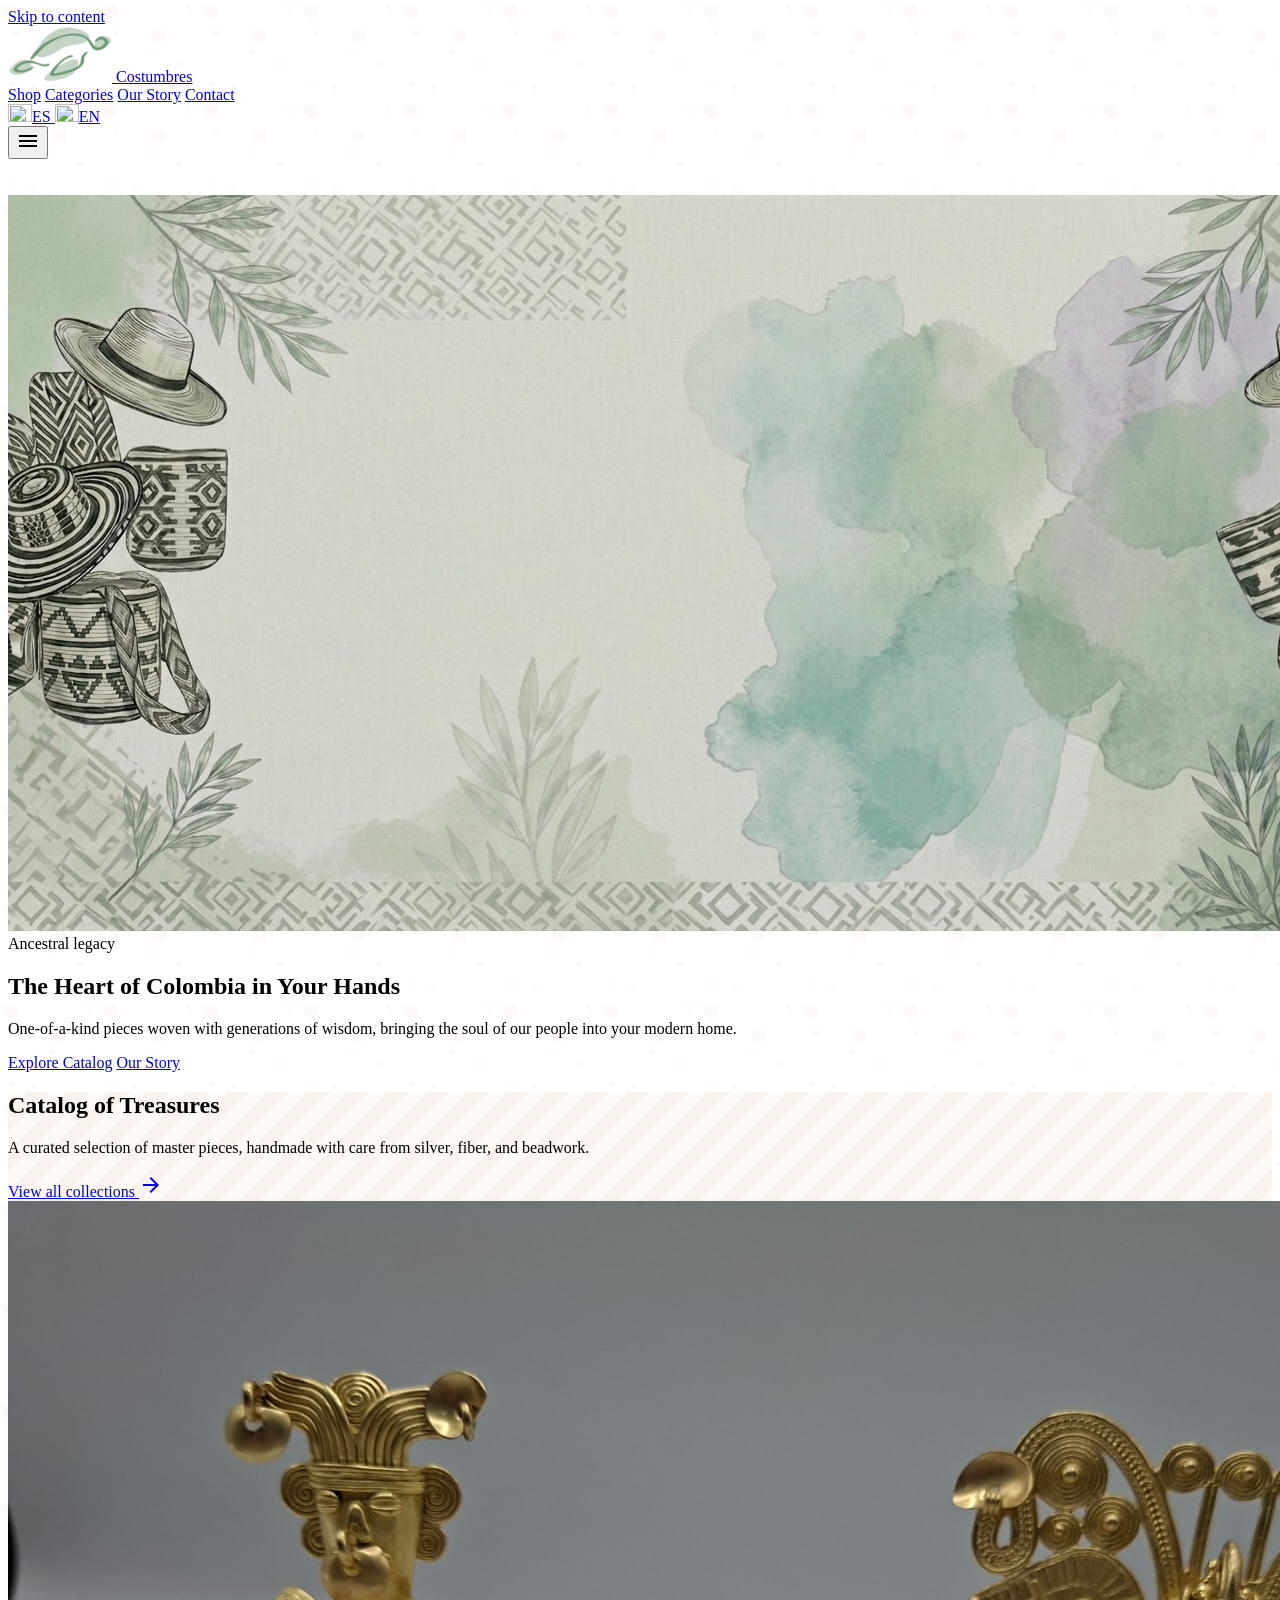
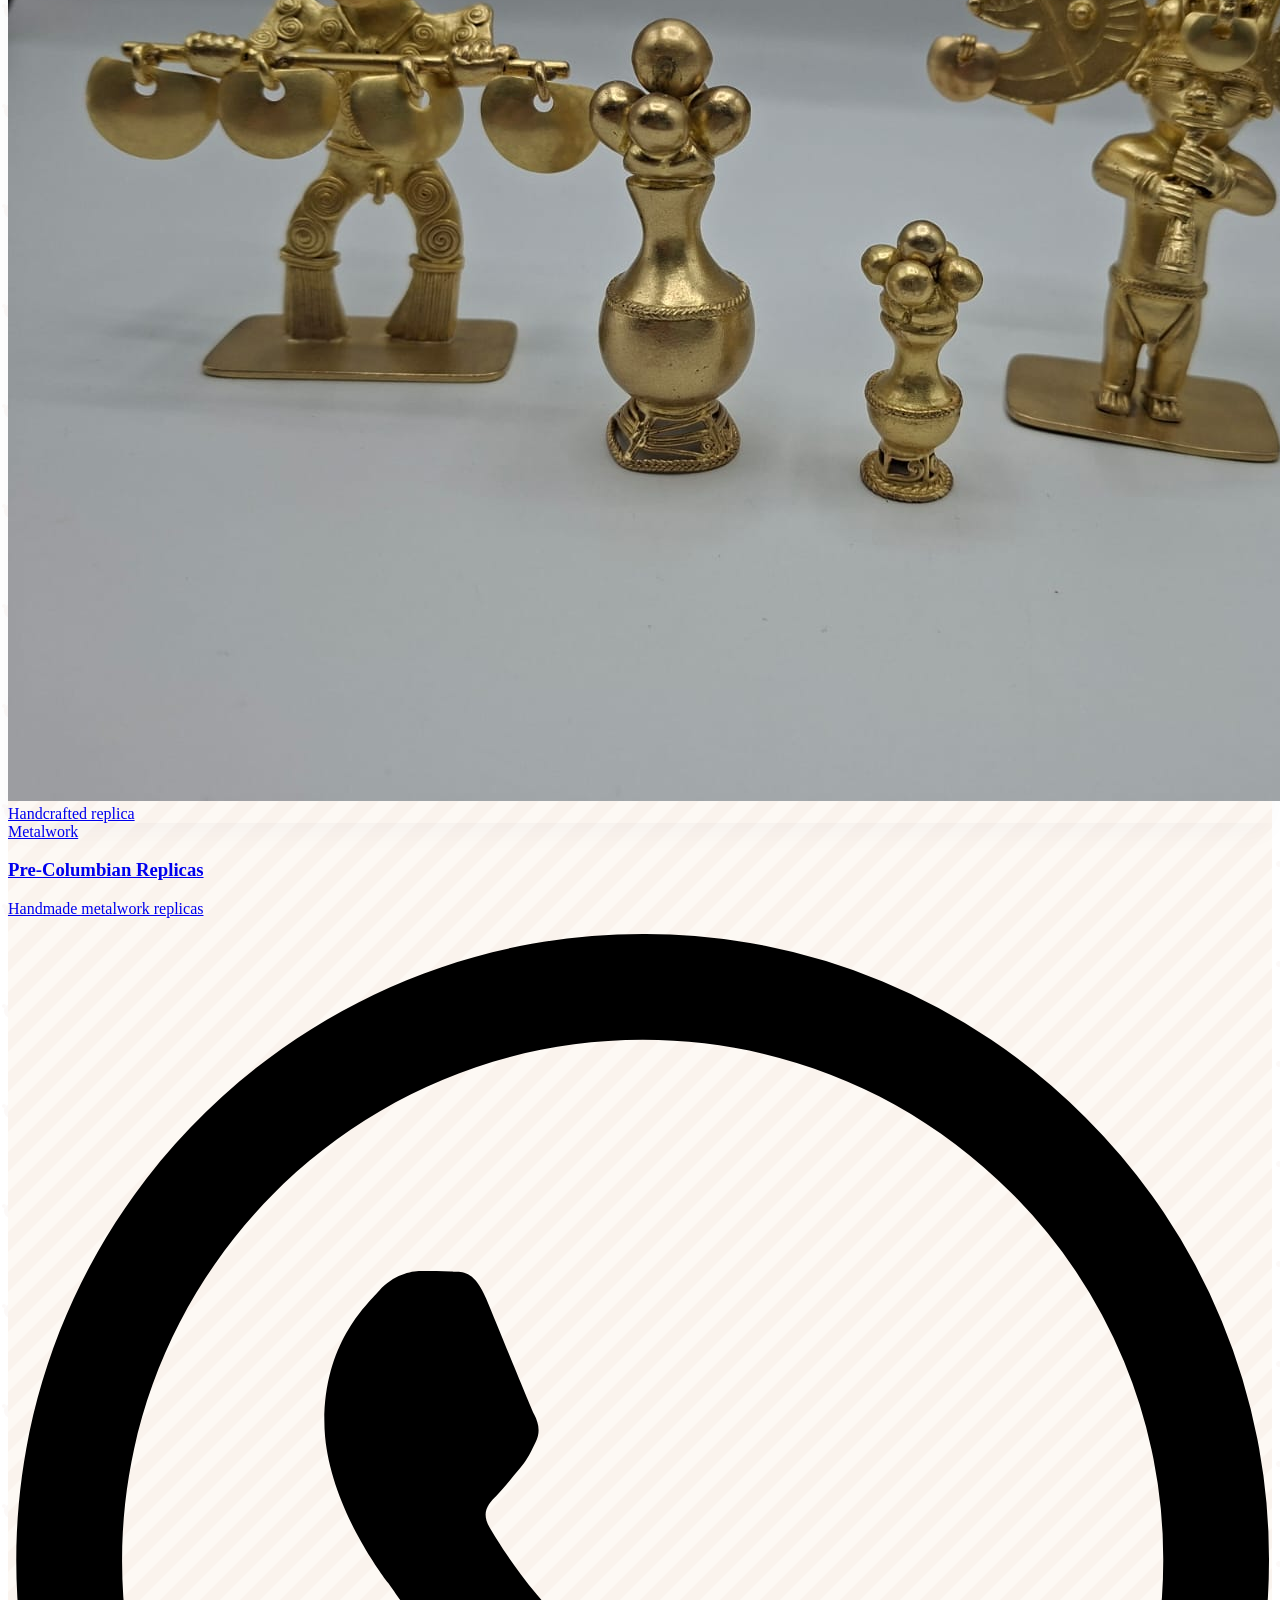
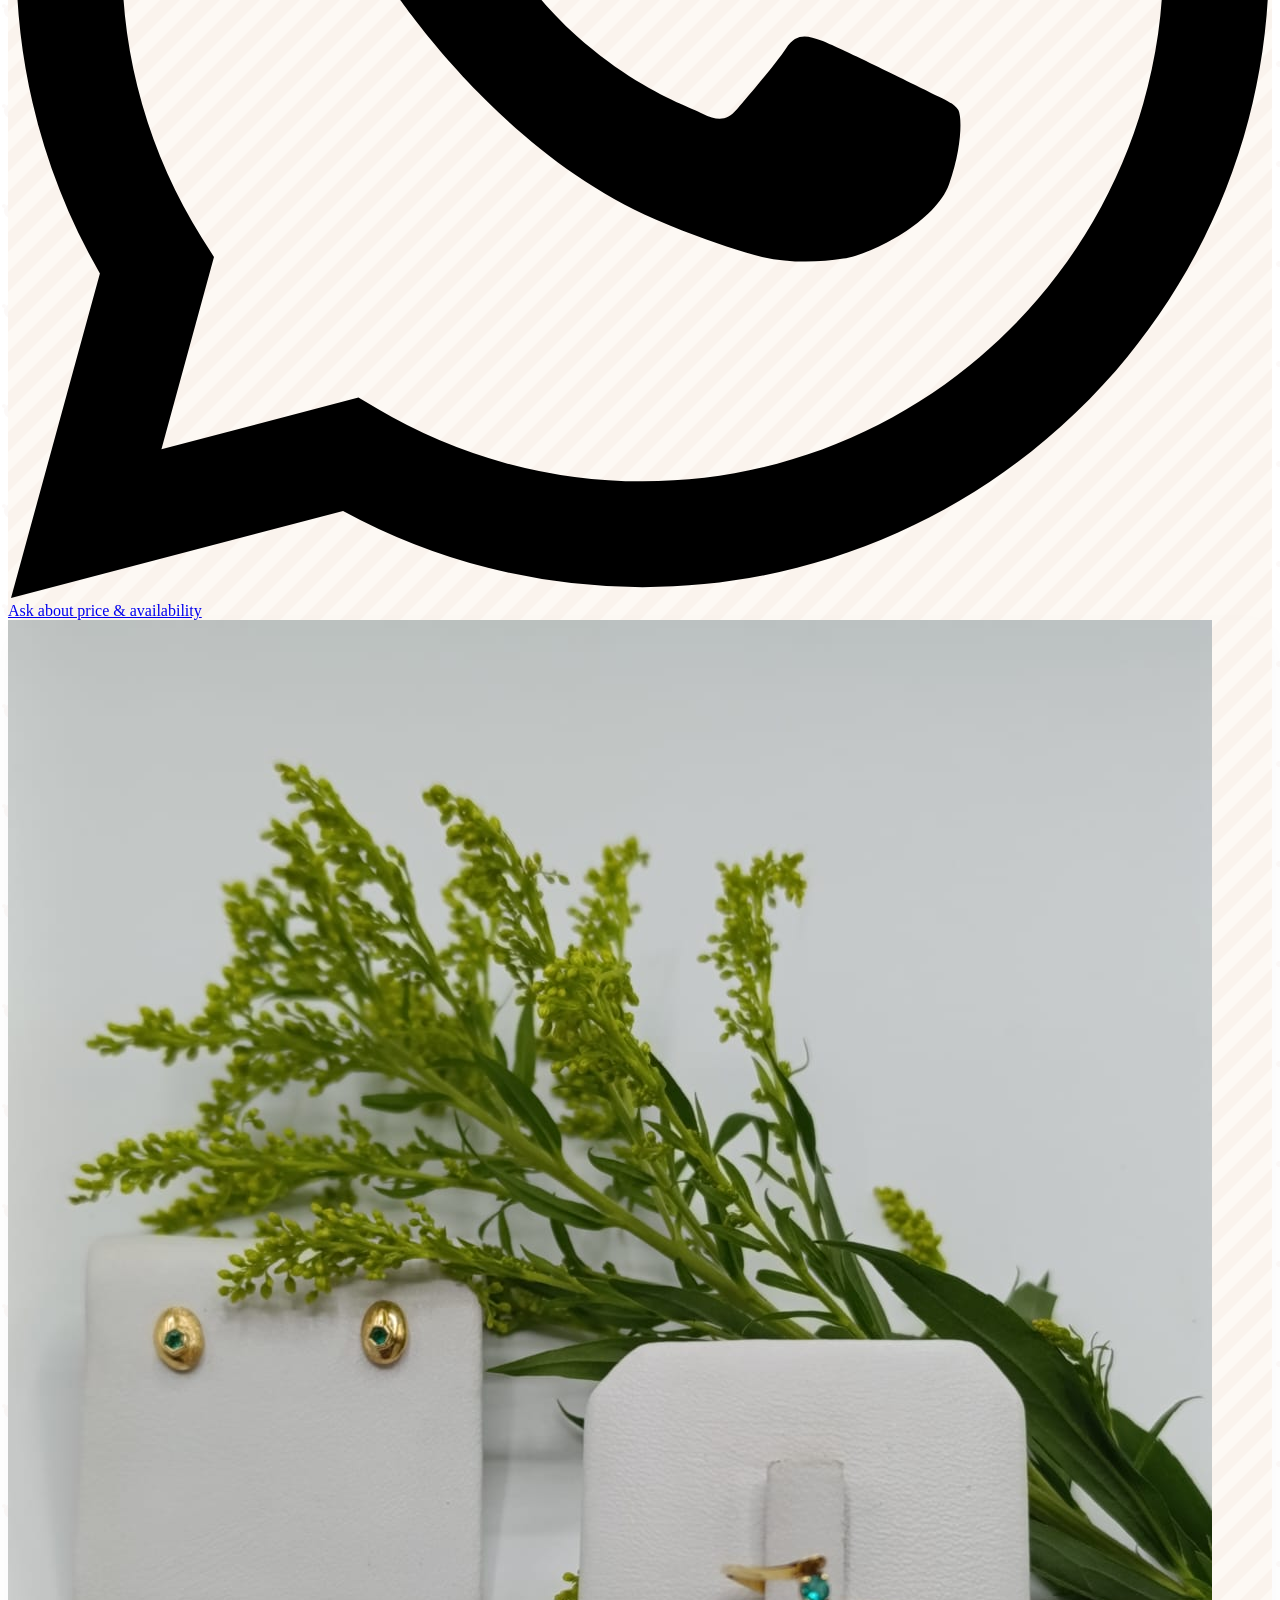
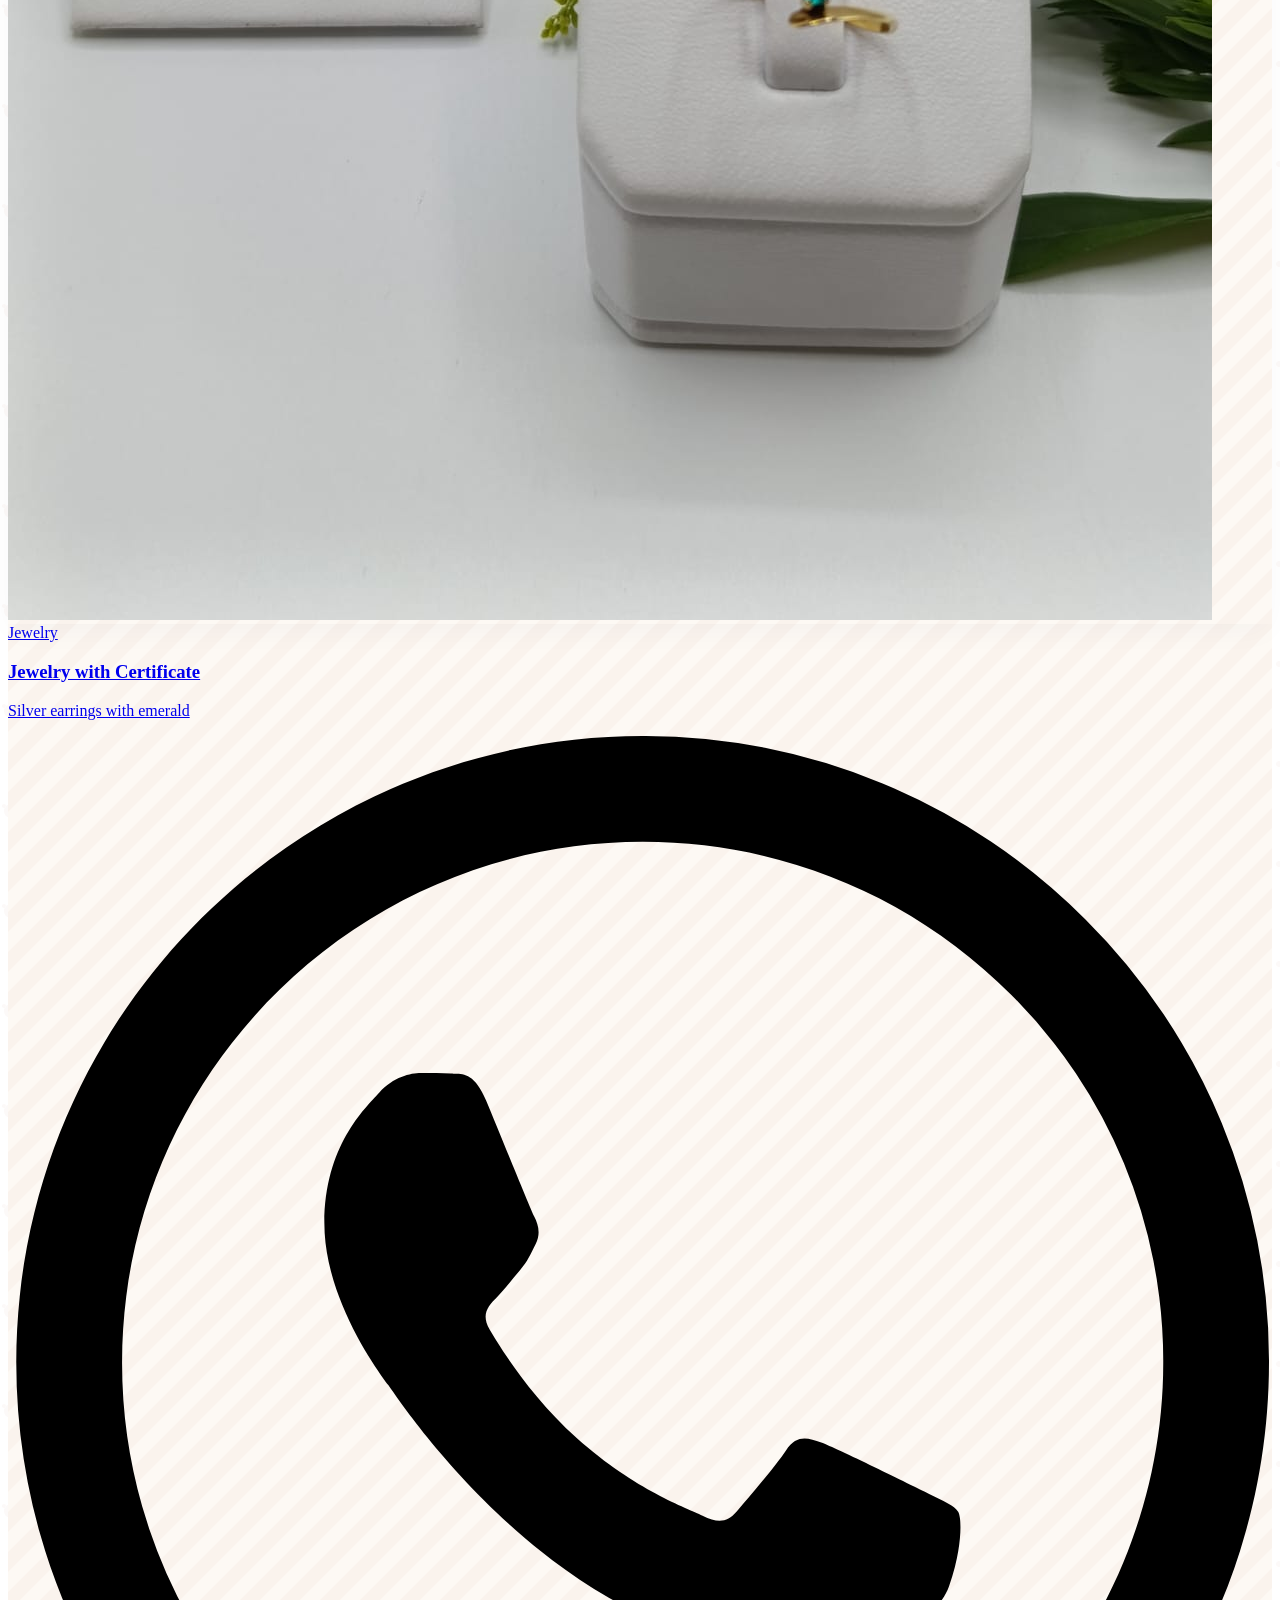
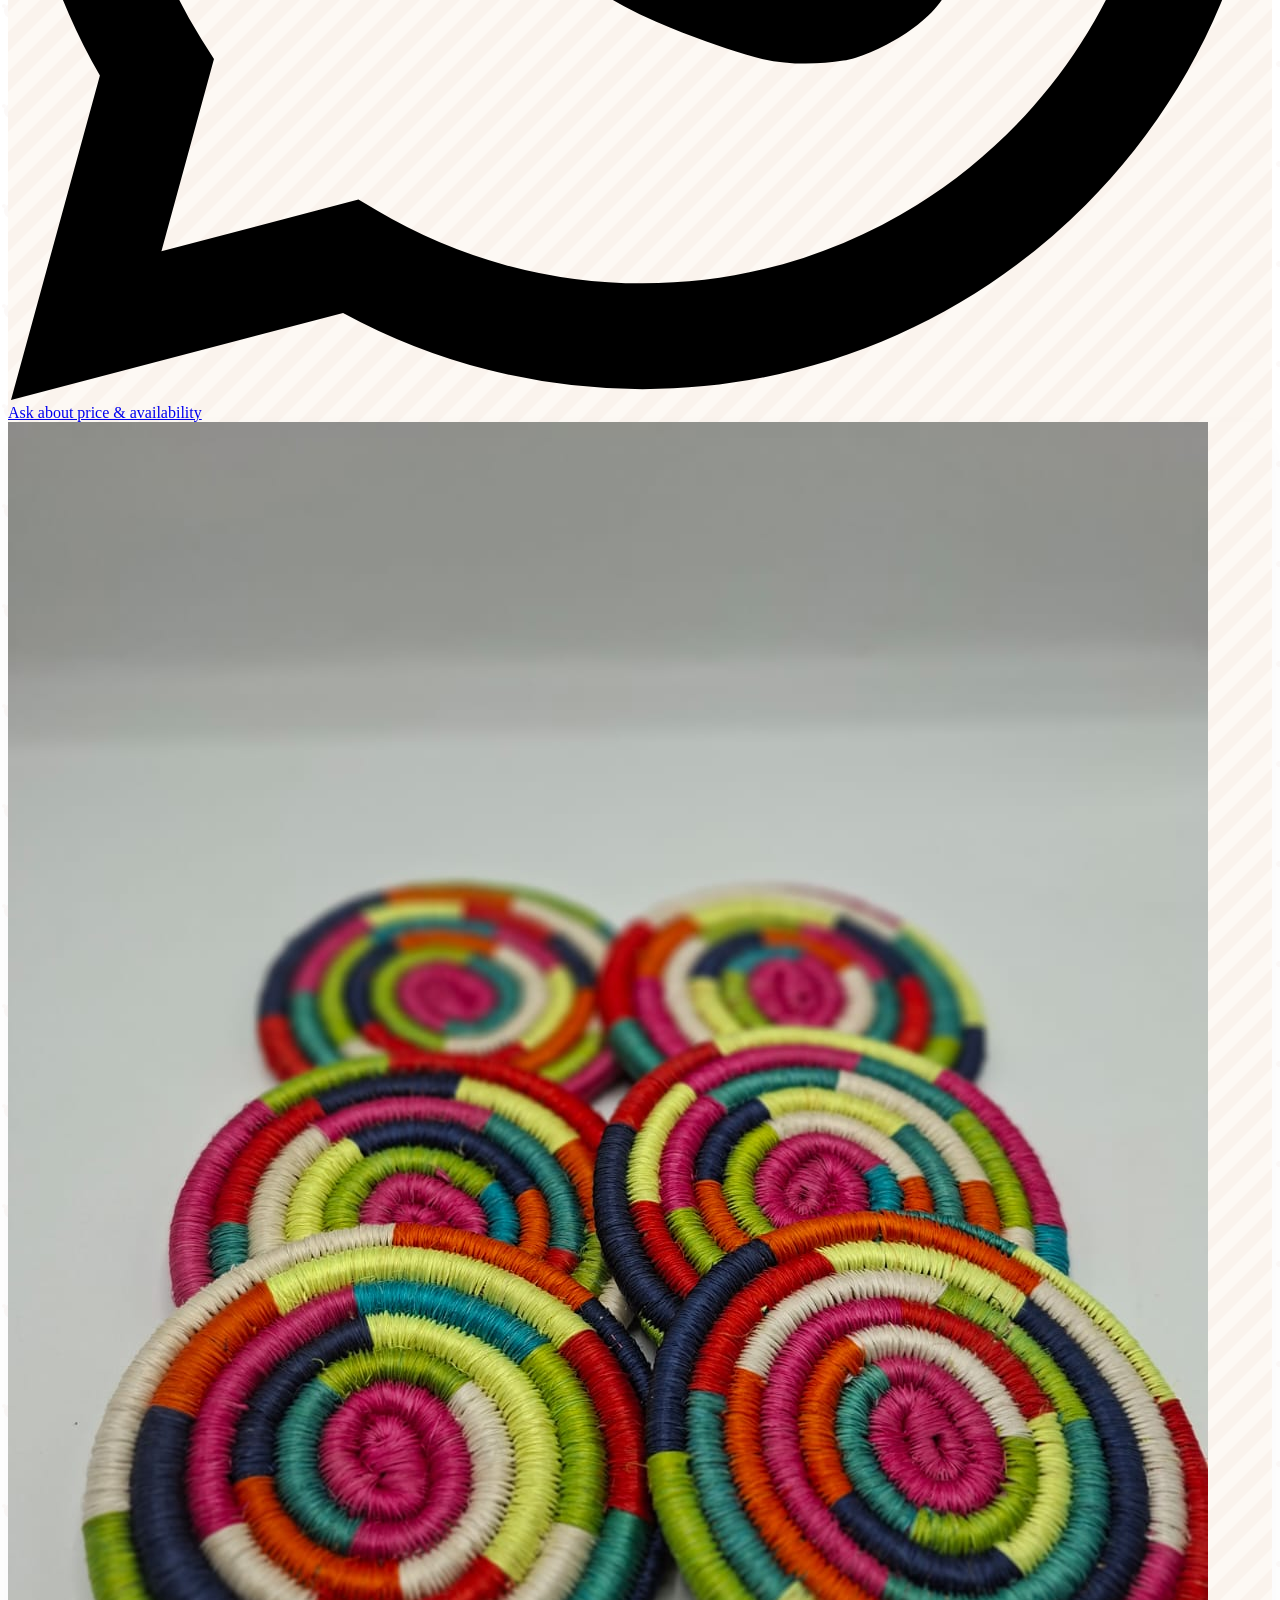
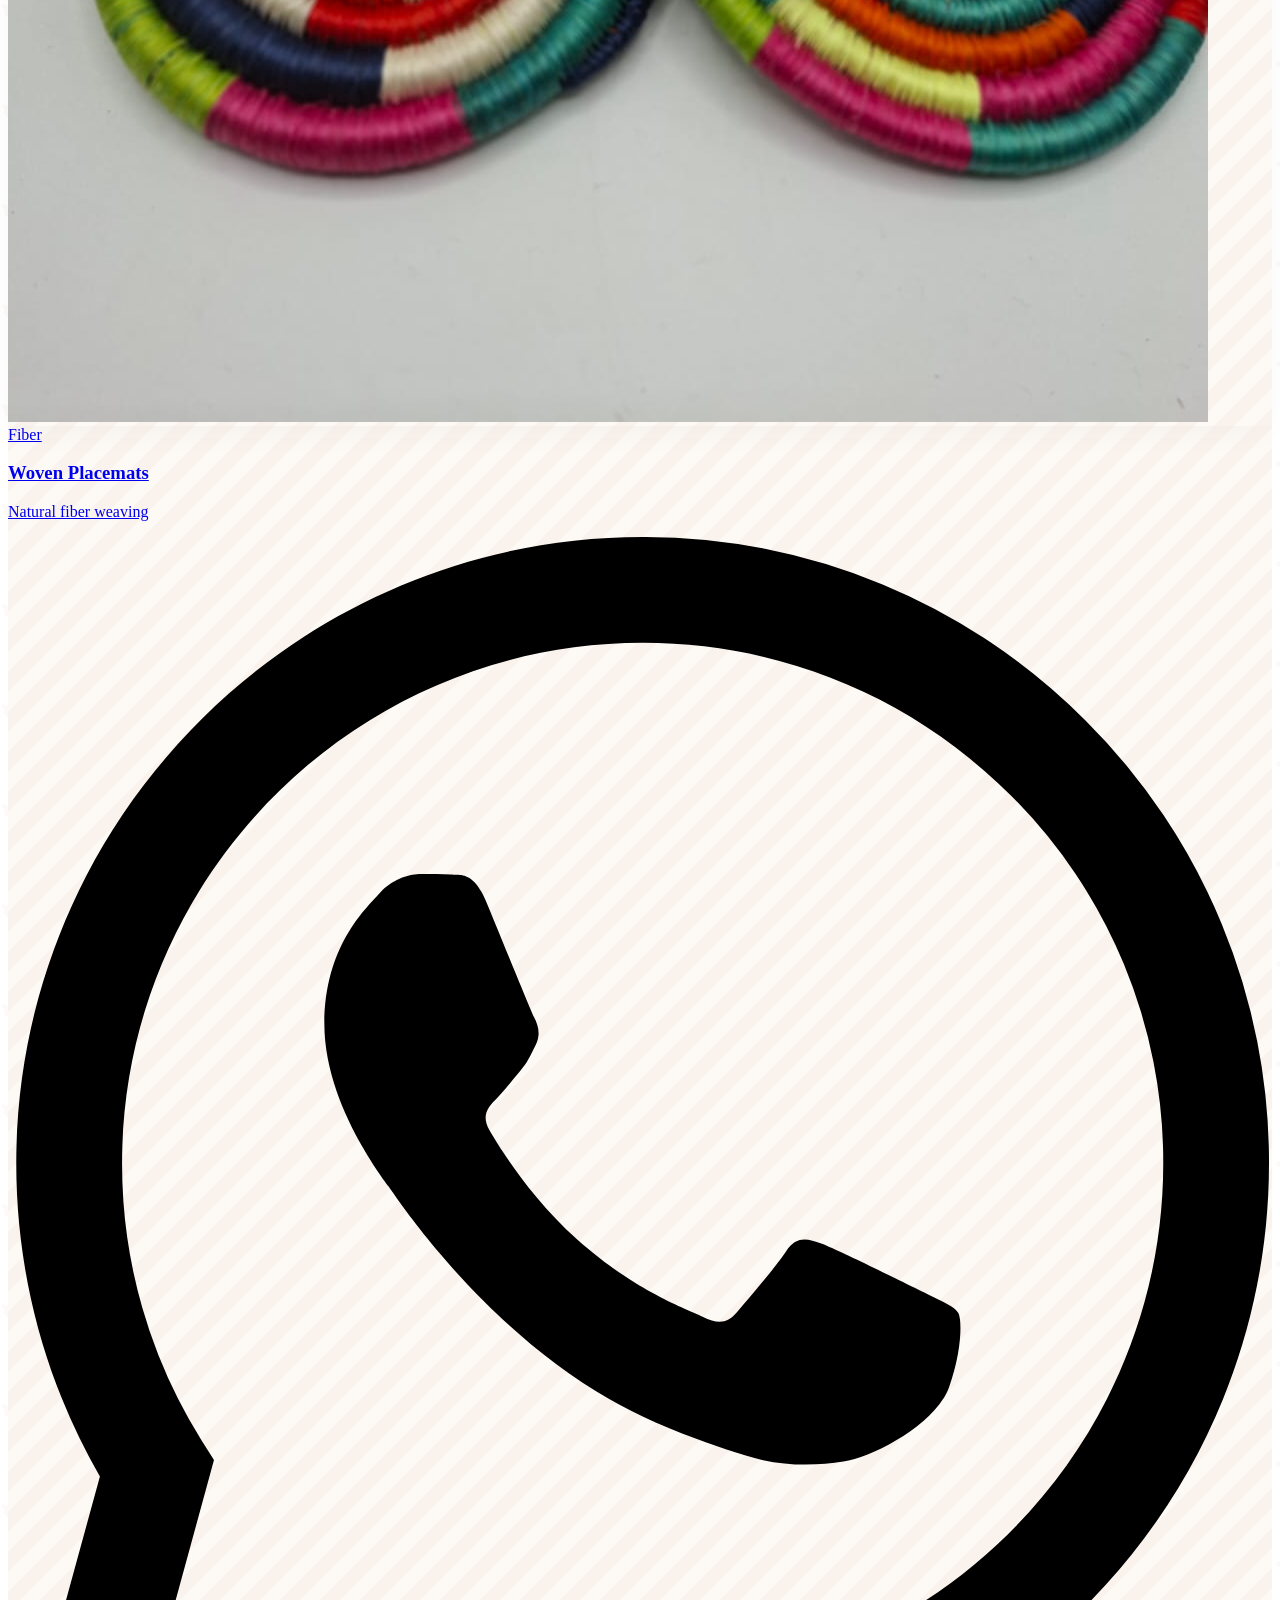
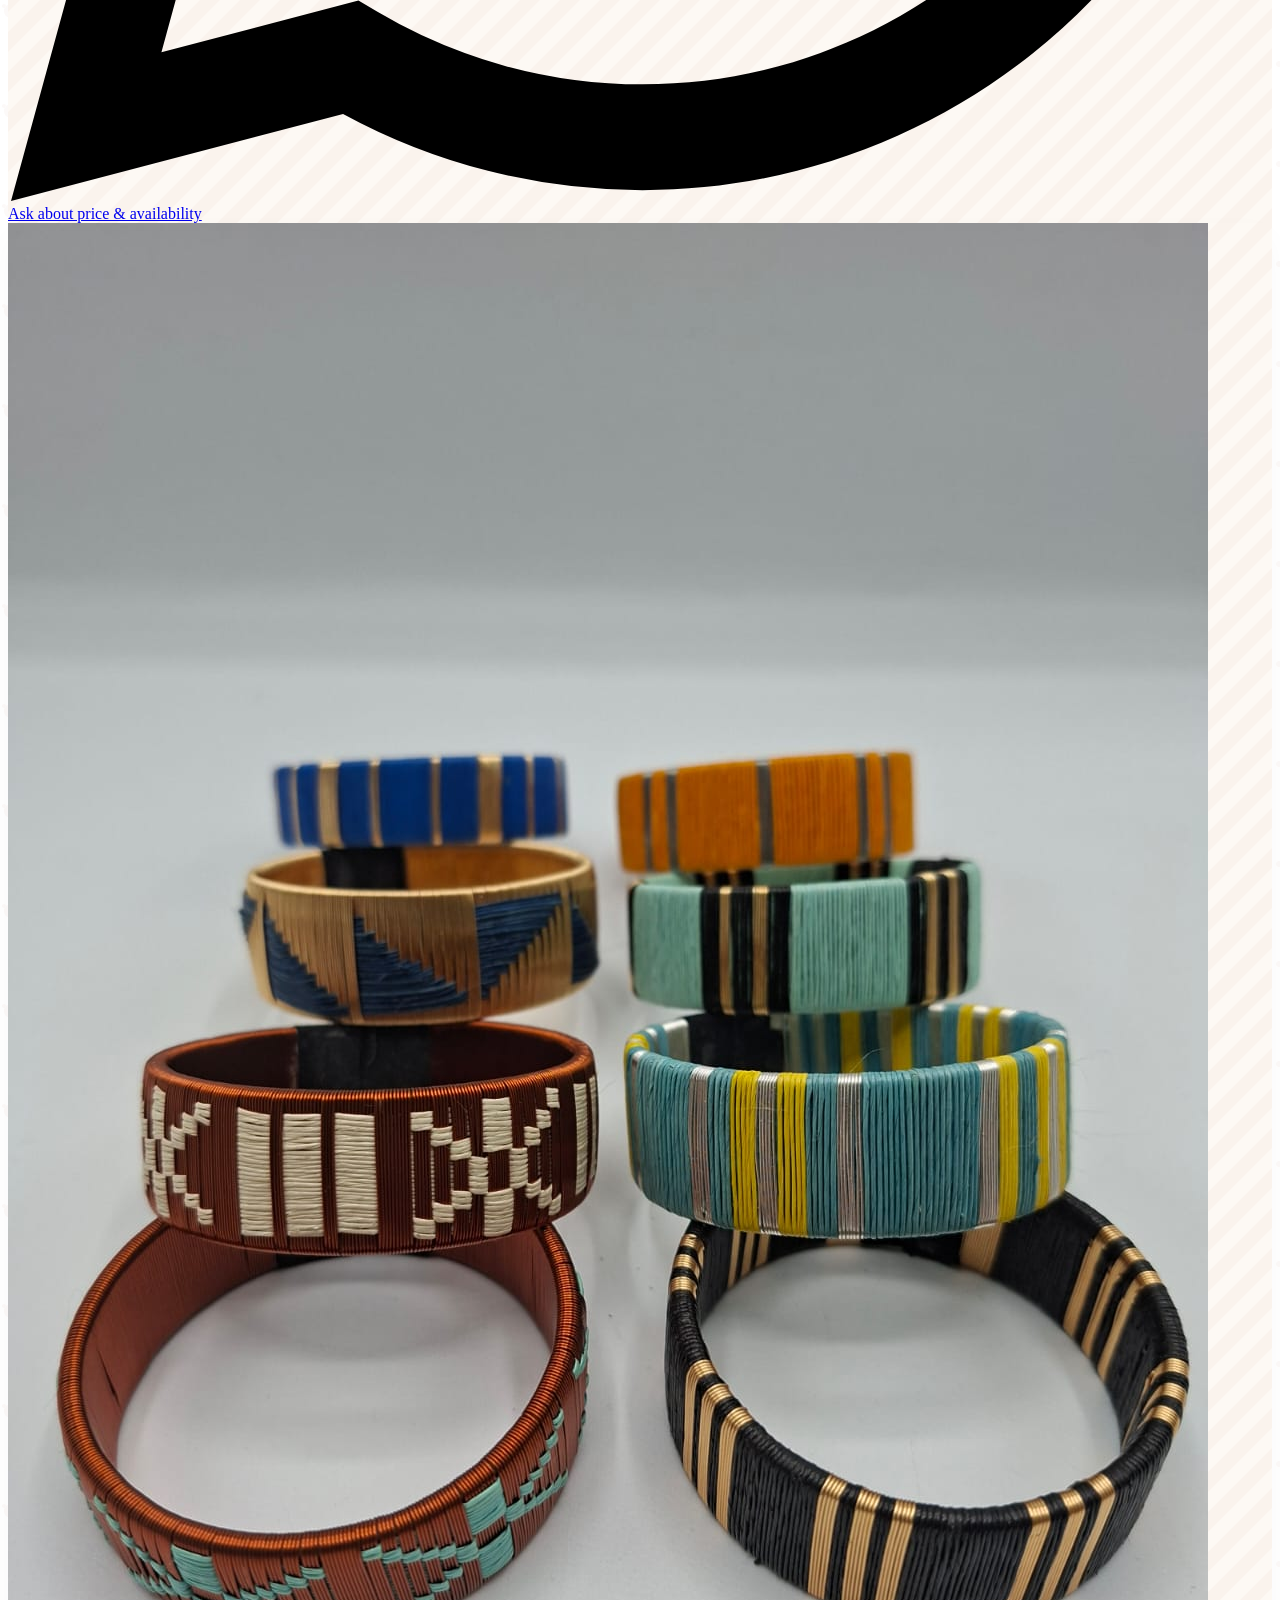
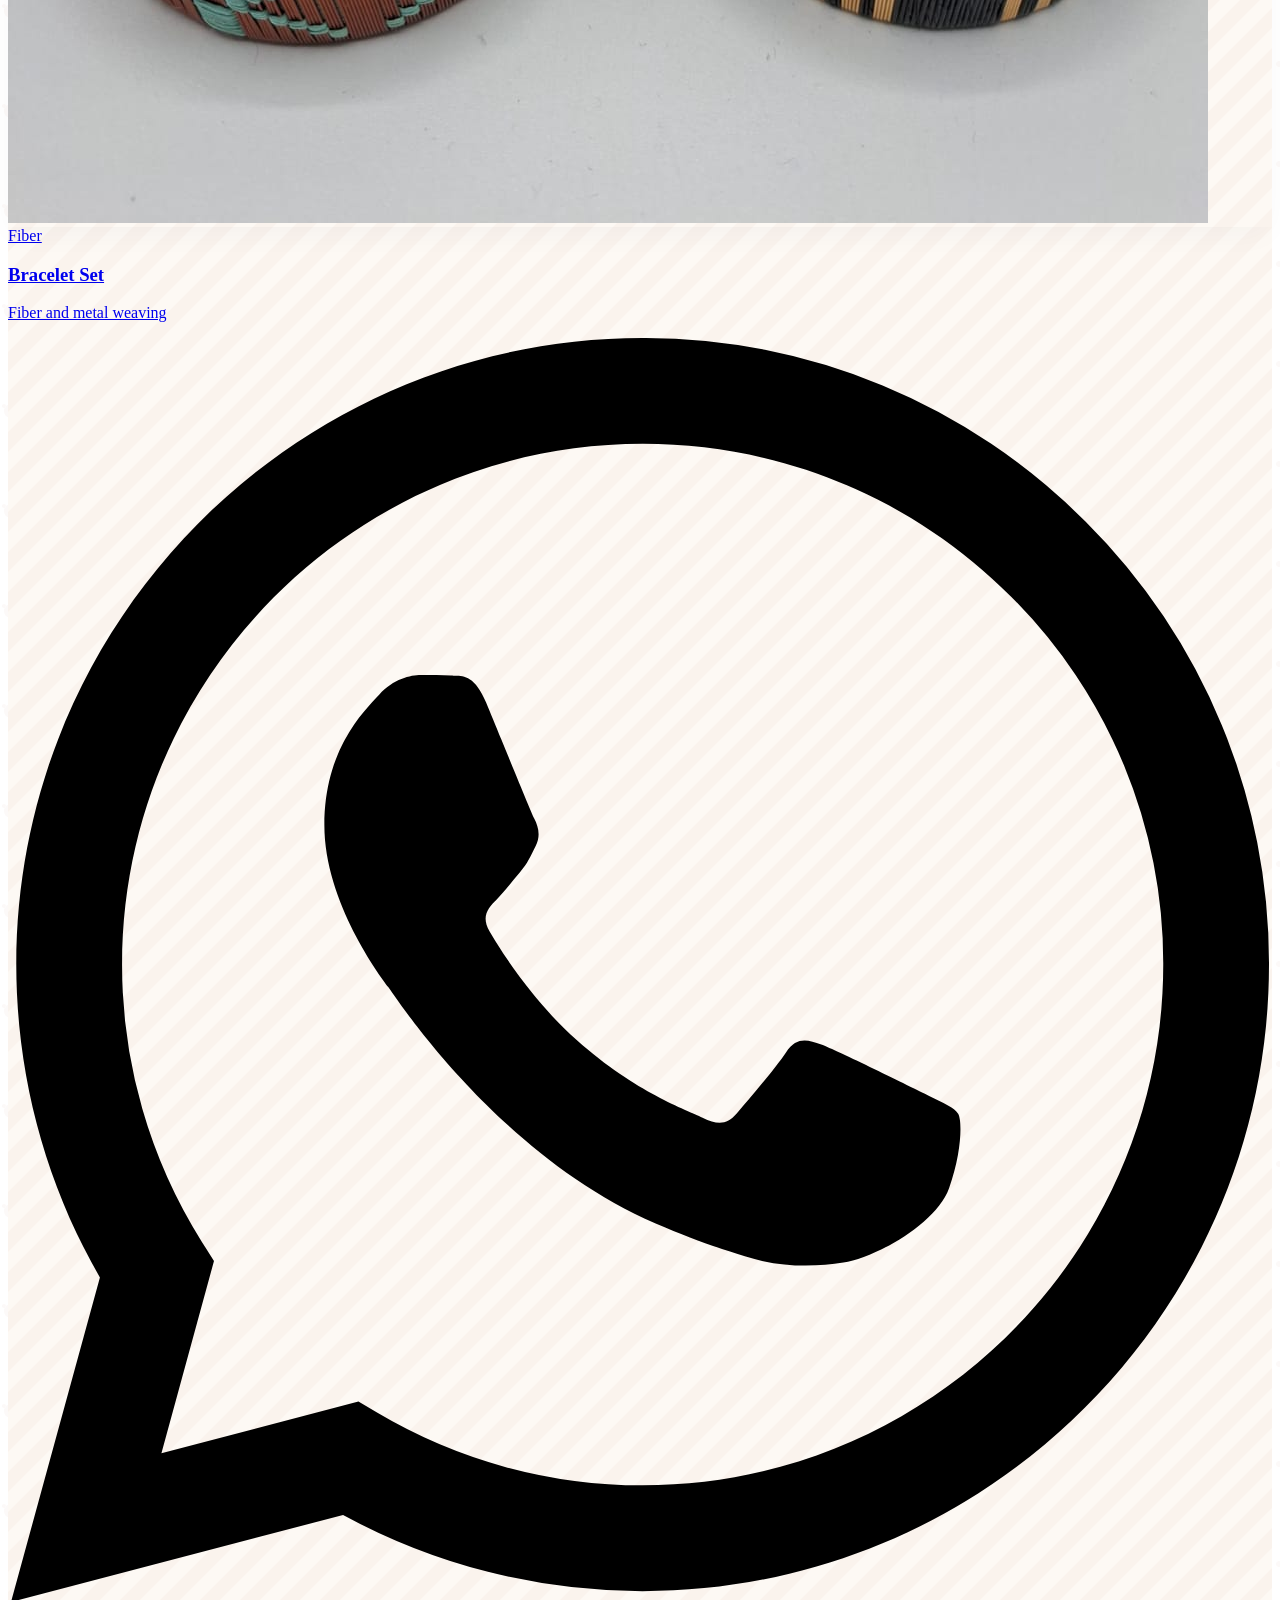
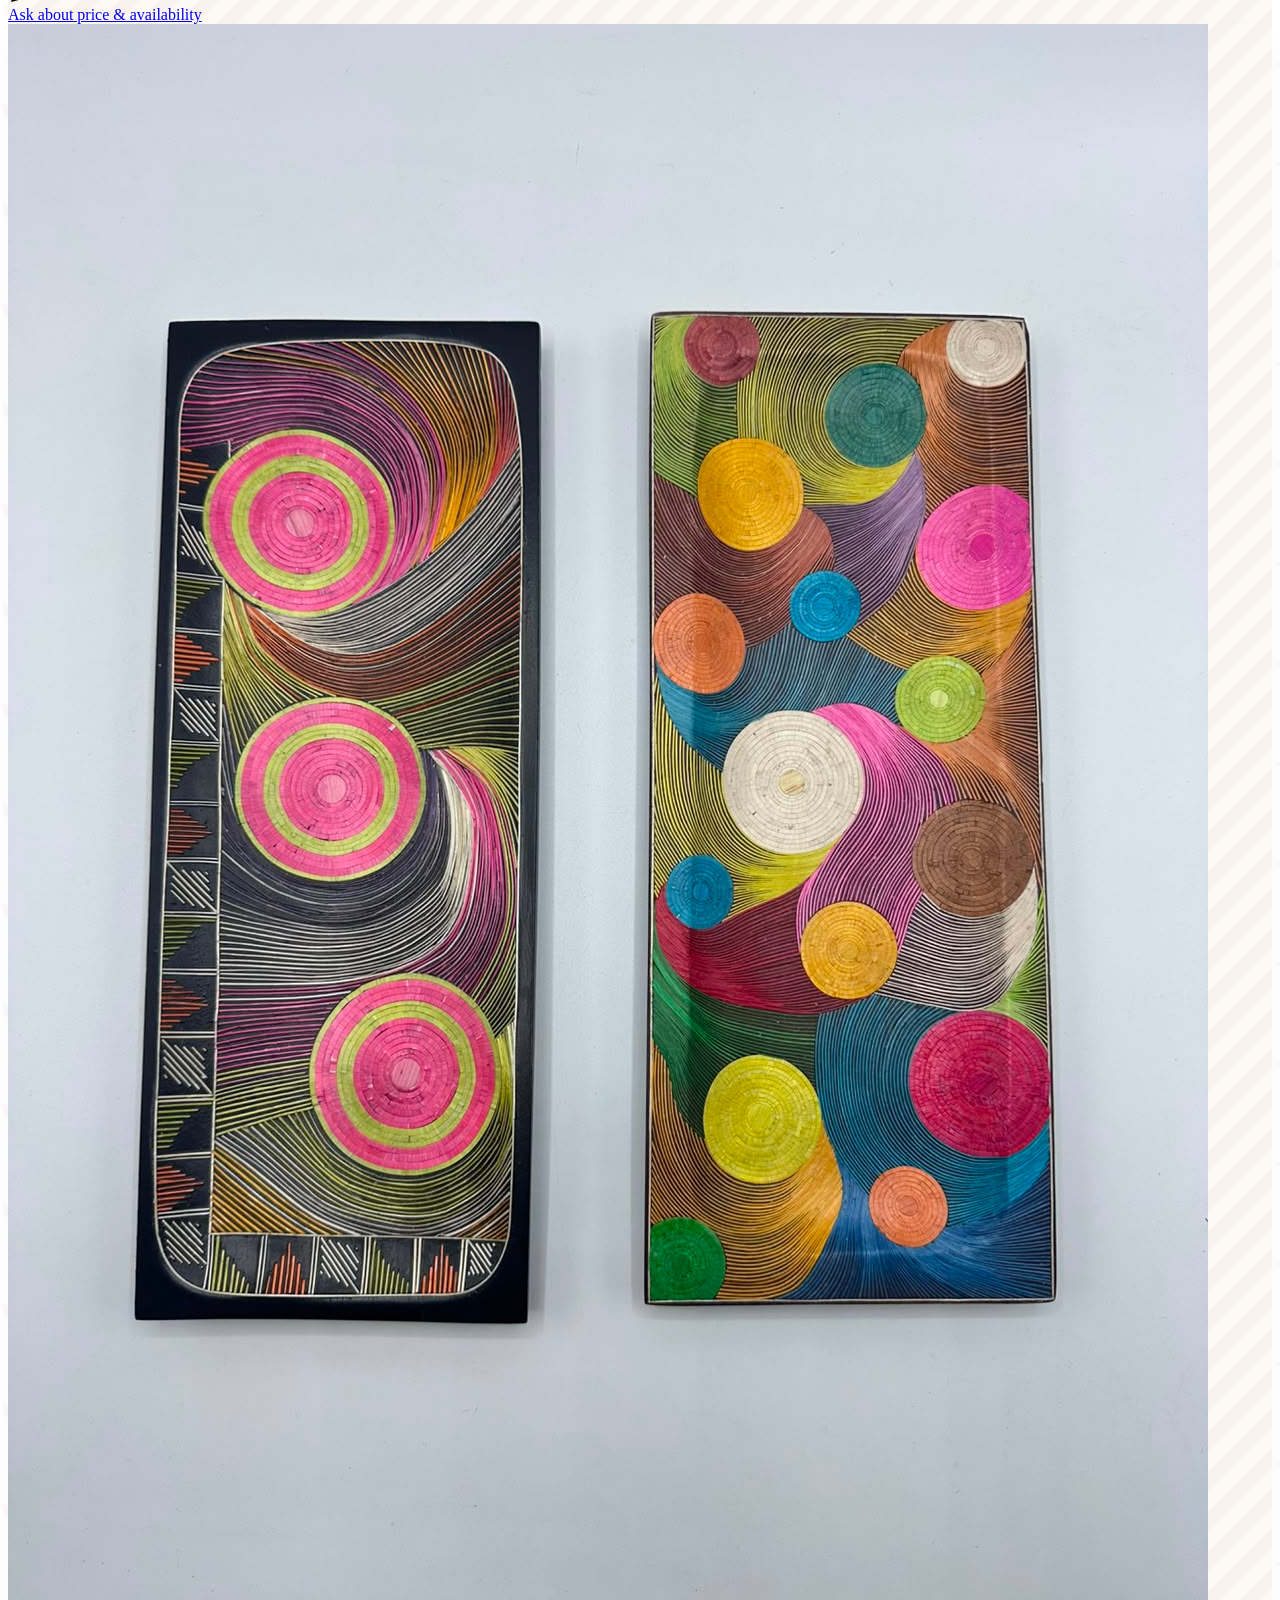
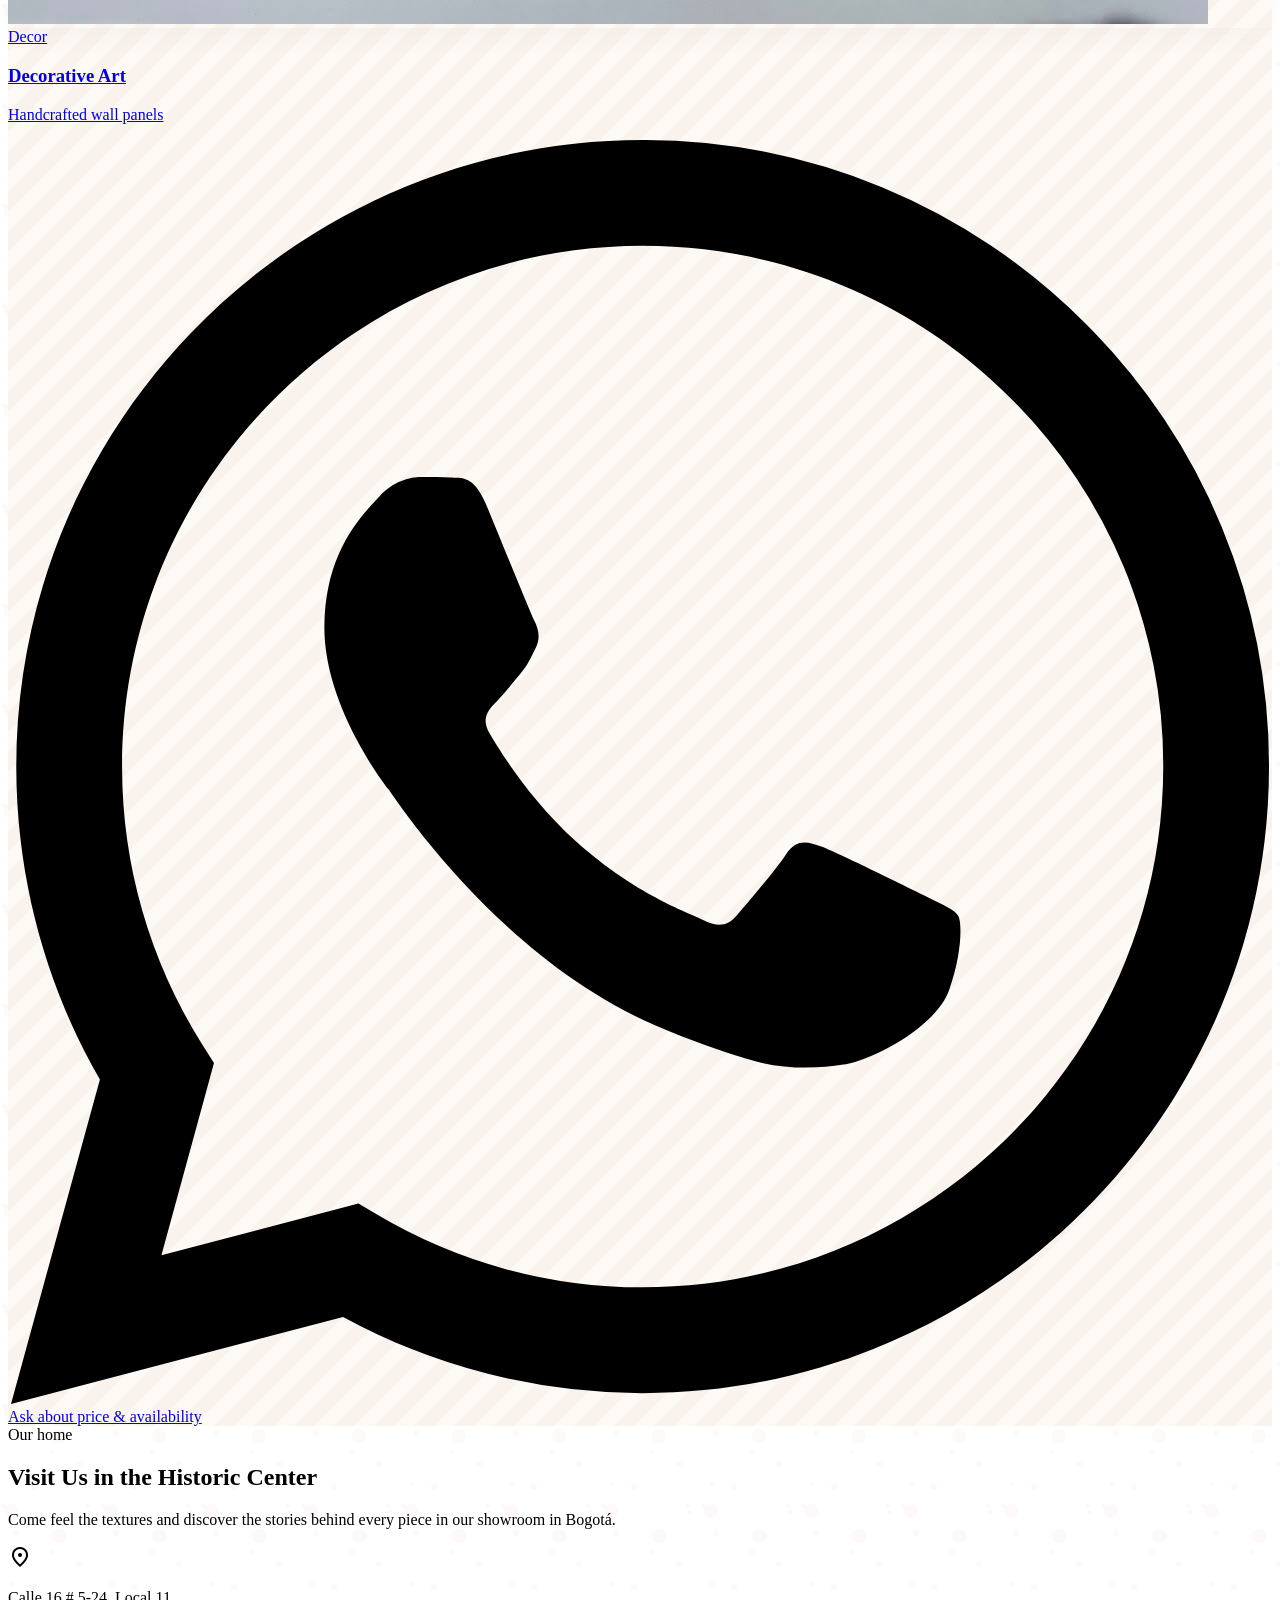
==== commit d5f6cd19: "Número real de WhatsApp, mejores textos y pregunta de envíos (ES y EN) - WhatsApp +57 320 277 6799 e" ====
--- a/Costumbres_Web/en/index.html
+++ b/Costumbres_Web/en/index.html
@@ -129,7 +129,7 @@
                 </a>
             </div>
             <div class="grid grid-cols-1 md:grid-cols-12 gap-gutter" data-anim="stagger">
-                <a href="https://wa.me/573000000000?text=Hi%20Costumbres%2C%20I%27d%20like%20to%20ask%20about%20the%20price%20of%3A%20Pre-Columbian%20Replicas" target="_blank" rel="noopener"
+                <a href="https://wa.me/573202776799?text=Hi%20Costumbres%21%20I%20saw%20%E2%80%9CPre-Columbian%20Replicas%E2%80%9D%20on%20your%20website%20and%20would%20like%20to%20know%20the%20price%20and%20availability." target="_blank" rel="noopener"
                     class="md:col-span-8 group block rounded-3xl lift-anim zoom-anim">
                     <div class="relative aspect-[16/9] overflow-hidden rounded-3xl earth-shadow mb-6">
                         <img class="w-full h-full object-cover"
@@ -144,10 +144,10 @@
                         </span>
                         <h3 class="font-headline-md text-headline-md text-on-surface mb-1">Pre-Columbian Replicas</h3>
                         <p class="text-on-surface-variant font-body-md">Handmade metalwork replicas</p>
-                        <span class="mt-3 inline-flex items-center gap-2 font-label-md text-label-md text-on-primary-fixed-variant group-hover:underline underline-offset-4">Ask for the price on WhatsApp</span>
-                    </div>
-                </a>
-                <a href="https://wa.me/573000000000?text=Hi%20Costumbres%2C%20I%27d%20like%20to%20ask%20about%20the%20price%20of%3A%20Jewelry%20with%20Certificate" target="_blank" rel="noopener"
+                        <span class="mt-3 inline-flex items-center gap-2 font-label-md text-label-md text-on-primary-fixed-variant group-hover:underline underline-offset-4"><svg class="w-4 h-4 shrink-0 fill-current" viewBox="0 0 24 24" aria-hidden="true" focusable="false"><path d="M17.472 14.382c-.297-.149-1.758-.867-2.03-.967-.273-.099-.471-.148-.67.15-.197.297-.767.966-.94 1.164-.173.199-.347.223-.644.075-.297-.15-1.255-.463-2.39-1.475-.883-.788-1.48-1.761-1.653-2.059-.173-.297-.018-.458.13-.606.134-.133.298-.347.446-.52.149-.174.198-.298.298-.497.099-.198.05-.371-.025-.52-.075-.149-.669-1.612-.916-2.207-.242-.579-.487-.5-.669-.51-.173-.008-.371-.01-.57-.01-.198 0-.52.074-.792.372-.272.297-1.04 1.016-1.04 2.479 0 1.462 1.065 2.875 1.213 3.074.149.198 2.096 3.2 5.077 4.487.709.306 1.262.489 1.694.625.712.227 1.36.195 1.871.118.571-.085 1.758-.719 2.006-1.413.248-.694.248-1.289.173-1.413-.074-.124-.272-.198-.57-.347m-5.421 7.403h-.004a9.87 9.87 0 01-5.031-1.378l-.361-.214-3.741.982.998-3.648-.235-.374a9.86 9.86 0 01-1.51-5.26c.001-5.45 4.436-9.884 9.888-9.884 2.64 0 5.122 1.03 6.988 2.898a9.825 9.825 0 012.893 6.994c-.003 5.45-4.437 9.884-9.885 9.884m8.413-18.297A11.815 11.815 0 0012.05 0C5.495 0 .16 5.335.157 11.892c0 2.096.547 4.142 1.588 5.945L.057 24l6.305-1.654a11.882 11.882 0 005.683 1.448h.005c6.554 0 11.89-5.335 11.893-11.893a11.821 11.821 0 00-3.48-8.413z"></path></svg>Ask about price & availability</span>
+                    </div>
+                </a>
+                <a href="https://wa.me/573202776799?text=Hi%20Costumbres%21%20I%20saw%20%E2%80%9CJewelry%20with%20Certificate%E2%80%9D%20on%20your%20website%20and%20would%20like%20to%20know%20the%20price%20and%20availability." target="_blank" rel="noopener"
                     class="md:col-span-4 flex flex-col group block rounded-3xl lift-anim zoom-anim">
                     <div class="relative flex-grow aspect-[4/5] overflow-hidden rounded-3xl earth-shadow mb-6">
                         <img class="w-full h-full object-cover"
@@ -159,10 +159,10 @@
                         </span>
                         <h3 class="font-headline-md text-headline-md text-on-surface mb-1">Jewelry with Certificate</h3>
                         <p class="text-on-surface-variant font-body-md">Silver earrings with emerald</p>
-                        <span class="mt-3 inline-flex items-center gap-2 font-label-md text-label-md text-on-primary-fixed-variant group-hover:underline underline-offset-4">Ask for the price on WhatsApp</span>
-                    </div>
-                </a>
-                <a href="https://wa.me/573000000000?text=Hi%20Costumbres%2C%20I%27d%20like%20to%20ask%20about%20the%20price%20of%3A%20Woven%20Placemats" target="_blank" rel="noopener"
+                        <span class="mt-3 inline-flex items-center gap-2 font-label-md text-label-md text-on-primary-fixed-variant group-hover:underline underline-offset-4"><svg class="w-4 h-4 shrink-0 fill-current" viewBox="0 0 24 24" aria-hidden="true" focusable="false"><path d="M17.472 14.382c-.297-.149-1.758-.867-2.03-.967-.273-.099-.471-.148-.67.15-.197.297-.767.966-.94 1.164-.173.199-.347.223-.644.075-.297-.15-1.255-.463-2.39-1.475-.883-.788-1.48-1.761-1.653-2.059-.173-.297-.018-.458.13-.606.134-.133.298-.347.446-.52.149-.174.198-.298.298-.497.099-.198.05-.371-.025-.52-.075-.149-.669-1.612-.916-2.207-.242-.579-.487-.5-.669-.51-.173-.008-.371-.01-.57-.01-.198 0-.52.074-.792.372-.272.297-1.04 1.016-1.04 2.479 0 1.462 1.065 2.875 1.213 3.074.149.198 2.096 3.2 5.077 4.487.709.306 1.262.489 1.694.625.712.227 1.36.195 1.871.118.571-.085 1.758-.719 2.006-1.413.248-.694.248-1.289.173-1.413-.074-.124-.272-.198-.57-.347m-5.421 7.403h-.004a9.87 9.87 0 01-5.031-1.378l-.361-.214-3.741.982.998-3.648-.235-.374a9.86 9.86 0 01-1.51-5.26c.001-5.45 4.436-9.884 9.888-9.884 2.64 0 5.122 1.03 6.988 2.898a9.825 9.825 0 012.893 6.994c-.003 5.45-4.437 9.884-9.885 9.884m8.413-18.297A11.815 11.815 0 0012.05 0C5.495 0 .16 5.335.157 11.892c0 2.096.547 4.142 1.588 5.945L.057 24l6.305-1.654a11.882 11.882 0 005.683 1.448h.005c6.554 0 11.89-5.335 11.893-11.893a11.821 11.821 0 00-3.48-8.413z"></path></svg>Ask about price & availability</span>
+                    </div>
+                </a>
+                <a href="https://wa.me/573202776799?text=Hi%20Costumbres%21%20I%20saw%20%E2%80%9CWoven%20Placemats%E2%80%9D%20on%20your%20website%20and%20would%20like%20to%20know%20the%20price%20and%20availability." target="_blank" rel="noopener"
                     class="md:col-span-4 group block rounded-3xl lift-anim zoom-anim">
                     <div class="relative aspect-square overflow-hidden rounded-3xl earth-shadow mb-6">
                         <img class="w-full h-full object-cover"
@@ -174,10 +174,10 @@
                         </span>
                         <h3 class="font-headline-md text-headline-md text-on-surface mb-1">Woven Placemats</h3>
                         <p class="text-on-surface-variant font-body-md">Natural fiber weaving</p>
-                        <span class="mt-3 inline-flex items-center gap-2 font-label-md text-label-md text-on-primary-fixed-variant group-hover:underline underline-offset-4">Ask for the price on WhatsApp</span>
-                    </div>
-                </a>
-                <a href="https://wa.me/573000000000?text=Hi%20Costumbres%2C%20I%27d%20like%20to%20ask%20about%20the%20price%20of%3A%20Bracelet%20Set" target="_blank" rel="noopener"
+                        <span class="mt-3 inline-flex items-center gap-2 font-label-md text-label-md text-on-primary-fixed-variant group-hover:underline underline-offset-4"><svg class="w-4 h-4 shrink-0 fill-current" viewBox="0 0 24 24" aria-hidden="true" focusable="false"><path d="M17.472 14.382c-.297-.149-1.758-.867-2.03-.967-.273-.099-.471-.148-.67.15-.197.297-.767.966-.94 1.164-.173.199-.347.223-.644.075-.297-.15-1.255-.463-2.39-1.475-.883-.788-1.48-1.761-1.653-2.059-.173-.297-.018-.458.13-.606.134-.133.298-.347.446-.52.149-.174.198-.298.298-.497.099-.198.05-.371-.025-.52-.075-.149-.669-1.612-.916-2.207-.242-.579-.487-.5-.669-.51-.173-.008-.371-.01-.57-.01-.198 0-.52.074-.792.372-.272.297-1.04 1.016-1.04 2.479 0 1.462 1.065 2.875 1.213 3.074.149.198 2.096 3.2 5.077 4.487.709.306 1.262.489 1.694.625.712.227 1.36.195 1.871.118.571-.085 1.758-.719 2.006-1.413.248-.694.248-1.289.173-1.413-.074-.124-.272-.198-.57-.347m-5.421 7.403h-.004a9.87 9.87 0 01-5.031-1.378l-.361-.214-3.741.982.998-3.648-.235-.374a9.86 9.86 0 01-1.51-5.26c.001-5.45 4.436-9.884 9.888-9.884 2.64 0 5.122 1.03 6.988 2.898a9.825 9.825 0 012.893 6.994c-.003 5.45-4.437 9.884-9.885 9.884m8.413-18.297A11.815 11.815 0 0012.05 0C5.495 0 .16 5.335.157 11.892c0 2.096.547 4.142 1.588 5.945L.057 24l6.305-1.654a11.882 11.882 0 005.683 1.448h.005c6.554 0 11.89-5.335 11.893-11.893a11.821 11.821 0 00-3.48-8.413z"></path></svg>Ask about price & availability</span>
+                    </div>
+                </a>
+                <a href="https://wa.me/573202776799?text=Hi%20Costumbres%21%20I%20saw%20%E2%80%9CBracelet%20Set%E2%80%9D%20on%20your%20website%20and%20would%20like%20to%20know%20the%20price%20and%20availability." target="_blank" rel="noopener"
                     class="md:col-span-4 group block rounded-3xl lift-anim zoom-anim">
                     <div class="relative aspect-square overflow-hidden rounded-3xl earth-shadow mb-6">
                         <img class="w-full h-full object-cover"
@@ -189,10 +189,10 @@
                         </span>
                         <h3 class="font-headline-md text-headline-md text-on-surface mb-1">Bracelet Set</h3>
                         <p class="text-on-surface-variant font-body-md">Fiber and metal weaving</p>
-                        <span class="mt-3 inline-flex items-center gap-2 font-label-md text-label-md text-on-primary-fixed-variant group-hover:underline underline-offset-4">Ask for the price on WhatsApp</span>
-                    </div>
-                </a>
-                <a href="https://wa.me/573000000000?text=Hi%20Costumbres%2C%20I%27d%20like%20to%20ask%20about%20the%20price%20of%3A%20Decorative%20Art" target="_blank" rel="noopener"
+                        <span class="mt-3 inline-flex items-center gap-2 font-label-md text-label-md text-on-primary-fixed-variant group-hover:underline underline-offset-4"><svg class="w-4 h-4 shrink-0 fill-current" viewBox="0 0 24 24" aria-hidden="true" focusable="false"><path d="M17.472 14.382c-.297-.149-1.758-.867-2.03-.967-.273-.099-.471-.148-.67.15-.197.297-.767.966-.94 1.164-.173.199-.347.223-.644.075-.297-.15-1.255-.463-2.39-1.475-.883-.788-1.48-1.761-1.653-2.059-.173-.297-.018-.458.13-.606.134-.133.298-.347.446-.52.149-.174.198-.298.298-.497.099-.198.05-.371-.025-.52-.075-.149-.669-1.612-.916-2.207-.242-.579-.487-.5-.669-.51-.173-.008-.371-.01-.57-.01-.198 0-.52.074-.792.372-.272.297-1.04 1.016-1.04 2.479 0 1.462 1.065 2.875 1.213 3.074.149.198 2.096 3.2 5.077 4.487.709.306 1.262.489 1.694.625.712.227 1.36.195 1.871.118.571-.085 1.758-.719 2.006-1.413.248-.694.248-1.289.173-1.413-.074-.124-.272-.198-.57-.347m-5.421 7.403h-.004a9.87 9.87 0 01-5.031-1.378l-.361-.214-3.741.982.998-3.648-.235-.374a9.86 9.86 0 01-1.51-5.26c.001-5.45 4.436-9.884 9.888-9.884 2.64 0 5.122 1.03 6.988 2.898a9.825 9.825 0 012.893 6.994c-.003 5.45-4.437 9.884-9.885 9.884m8.413-18.297A11.815 11.815 0 0012.05 0C5.495 0 .16 5.335.157 11.892c0 2.096.547 4.142 1.588 5.945L.057 24l6.305-1.654a11.882 11.882 0 005.683 1.448h.005c6.554 0 11.89-5.335 11.893-11.893a11.821 11.821 0 00-3.48-8.413z"></path></svg>Ask about price & availability</span>
+                    </div>
+                </a>
+                <a href="https://wa.me/573202776799?text=Hi%20Costumbres%21%20I%20saw%20%E2%80%9CDecorative%20Art%E2%80%9D%20on%20your%20website%20and%20would%20like%20to%20know%20the%20price%20and%20availability." target="_blank" rel="noopener"
                     class="md:col-span-4 group block rounded-3xl lift-anim zoom-anim">
                     <div class="relative aspect-square overflow-hidden rounded-3xl earth-shadow mb-6">
                         <img class="w-full h-full object-cover"
@@ -204,7 +204,7 @@
                         </span>
                         <h3 class="font-headline-md text-headline-md text-on-surface mb-1">Decorative Art</h3>
                         <p class="text-on-surface-variant font-body-md">Handcrafted wall panels</p>
-                        <span class="mt-3 inline-flex items-center gap-2 font-label-md text-label-md text-on-primary-fixed-variant group-hover:underline underline-offset-4">Ask for the price on WhatsApp</span>
+                        <span class="mt-3 inline-flex items-center gap-2 font-label-md text-label-md text-on-primary-fixed-variant group-hover:underline underline-offset-4"><svg class="w-4 h-4 shrink-0 fill-current" viewBox="0 0 24 24" aria-hidden="true" focusable="false"><path d="M17.472 14.382c-.297-.149-1.758-.867-2.03-.967-.273-.099-.471-.148-.67.15-.197.297-.767.966-.94 1.164-.173.199-.347.223-.644.075-.297-.15-1.255-.463-2.39-1.475-.883-.788-1.48-1.761-1.653-2.059-.173-.297-.018-.458.13-.606.134-.133.298-.347.446-.52.149-.174.198-.298.298-.497.099-.198.05-.371-.025-.52-.075-.149-.669-1.612-.916-2.207-.242-.579-.487-.5-.669-.51-.173-.008-.371-.01-.57-.01-.198 0-.52.074-.792.372-.272.297-1.04 1.016-1.04 2.479 0 1.462 1.065 2.875 1.213 3.074.149.198 2.096 3.2 5.077 4.487.709.306 1.262.489 1.694.625.712.227 1.36.195 1.871.118.571-.085 1.758-.719 2.006-1.413.248-.694.248-1.289.173-1.413-.074-.124-.272-.198-.57-.347m-5.421 7.403h-.004a9.87 9.87 0 01-5.031-1.378l-.361-.214-3.741.982.998-3.648-.235-.374a9.86 9.86 0 01-1.51-5.26c.001-5.45 4.436-9.884 9.888-9.884 2.64 0 5.122 1.03 6.988 2.898a9.825 9.825 0 012.893 6.994c-.003 5.45-4.437 9.884-9.885 9.884m8.413-18.297A11.815 11.815 0 0012.05 0C5.495 0 .16 5.335.157 11.892c0 2.096.547 4.142 1.588 5.945L.057 24l6.305-1.654a11.882 11.882 0 005.683 1.448h.005c6.554 0 11.89-5.335 11.893-11.893a11.821 11.821 0 00-3.48-8.413z"></path></svg>Ask about price & availability</span>
                     </div>
                 </a>
             </div>
@@ -235,9 +235,9 @@
                         </div>
                     </div>
                     <div class="pt-6 space-y-4">
-                        <a class="inline-flex items-center gap-3 bg-whatsapp text-on-surface px-8 py-4 rounded-full font-label-md text-label-md shadow-lg shadow-whatsapp/20 press-anim overlay-anim overlay-anim--claro" href="https://wa.me/573000000000?text=Hi%20Costumbres%2C%20I%27d%20like%20more%20information%20about%20your%20pieces." target="_blank" rel="noopener">
+                        <a class="inline-flex items-center gap-3 bg-whatsapp text-on-surface px-8 py-4 rounded-full font-label-md text-label-md shadow-lg shadow-whatsapp/20 press-anim overlay-anim overlay-anim--claro" href="https://wa.me/573202776799?text=Hi%20Costumbres%21%20I%27d%20like%20more%20information%20about%20your%20pieces%20and%20the%20store." target="_blank" rel="noopener">
                             <svg class="w-6 h-6 fill-current" viewBox="0 0 24 24" aria-hidden="true" focusable="false"><path d="M17.472 14.382c-.297-.149-1.758-.867-2.03-.967-.273-.099-.471-.148-.67.15-.197.297-.767.966-.94 1.164-.173.199-.347.223-.644.075-.297-.15-1.255-.463-2.39-1.475-.883-.788-1.48-1.761-1.653-2.059-.173-.297-.018-.458.13-.606.134-.133.298-.347.446-.52.149-.174.198-.298.298-.497.099-.198.05-.371-.025-.52-.075-.149-.669-1.612-.916-2.207-.242-.579-.487-.5-.669-.51-.173-.008-.371-.01-.57-.01-.198 0-.52.074-.792.372-.272.297-1.04 1.016-1.04 2.479 0 1.462 1.065 2.875 1.213 3.074.149.198 2.096 3.2 5.077 4.487.709.306 1.262.489 1.694.625.712.227 1.36.195 1.871.118.571-.085 1.758-.719 2.006-1.413.248-.694.248-1.289.173-1.413-.074-.124-.272-.198-.57-.347m-5.421 7.403h-.004a9.87 9.87 0 01-5.031-1.378l-.361-.214-3.741.982.998-3.648-.235-.374a9.86 9.86 0 01-1.51-5.26c.001-5.45 4.436-9.884 9.888-9.884 2.64 0 5.122 1.03 6.988 2.898a9.825 9.825 0 012.893 6.994c-.003 5.45-4.437 9.884-9.885 9.884m8.413-18.297A11.815 11.815 0 0012.05 0C5.495 0 .16 5.335.157 11.892c0 2.096.547 4.142 1.588 5.945L.057 24l6.305-1.654a11.882 11.882 0 005.683 1.448h.005c6.554 0 11.89-5.335 11.893-11.893a11.821 11.821 0 00-3.48-8.413z"></path></svg>
-                            Chat with us
+                            Message us on WhatsApp
                         </a>
                         <p class="font-body-md text-label-md text-on-surface-variant max-w-md">By messaging us on WhatsApp or by email you agree to the processing of your data as described in our <a class="underline underline-offset-4 hover:text-on-primary-fixed-variant" href="privacidad.html">privacy policy</a>.</p>
                     </div>
@@ -304,7 +304,7 @@
             <p class="font-label-md text-label-md text-on-secondary-container italic">© 2026 Costumbres Jewelry & Handcrafts.</p>
         </div>
         <!-- Botón flotante de WhatsApp (dentro del footer para quedar en una región; es fixed) -->
-    <a href="https://wa.me/573000000000?text=Hi%20Costumbres%2C%20I%27m%20writing%20from%20your%20website%20and%20I%20have%20a%20question." target="_blank" rel="noopener" aria-label="Message us on WhatsApp" title="Message us on WhatsApp"
+    <a href="https://wa.me/573202776799?text=Hi%20Costumbres%21%20I%27m%20browsing%20your%20website%20and%20have%20a%20question." target="_blank" rel="noopener" aria-label="Message us on WhatsApp" title="Message us on WhatsApp"
         class="wa-fab fixed z-40 w-14 h-14 rounded-full bg-whatsapp text-on-surface shadow-lg shadow-whatsapp/30 flex items-center justify-center lift-anim overlay-anim overlay-anim--claro">
         <svg class="w-7 h-7 fill-current" viewBox="0 0 24 24" aria-hidden="true" focusable="false"><path d="M17.472 14.382c-.297-.149-1.758-.867-2.03-.967-.273-.099-.471-.148-.67.15-.197.297-.767.966-.94 1.164-.173.199-.347.223-.644.075-.297-.15-1.255-.463-2.39-1.475-.883-.788-1.48-1.761-1.653-2.059-.173-.297-.018-.458.13-.606.134-.133.298-.347.446-.52.149-.174.198-.298.298-.497.099-.198.05-.371-.025-.52-.075-.149-.669-1.612-.916-2.207-.242-.579-.487-.5-.669-.51-.173-.008-.371-.01-.57-.01-.198 0-.52.074-.792.372-.272.297-1.04 1.016-1.04 2.479 0 1.462 1.065 2.875 1.213 3.074.149.198 2.096 3.2 5.077 4.487.709.306 1.262.489 1.694.625.712.227 1.36.195 1.871.118.571-.085 1.758-.719 2.006-1.413.248-.694.248-1.289.173-1.413-.074-.124-.272-.198-.57-.347m-5.421 7.403h-.004a9.87 9.87 0 01-5.031-1.378l-.361-.214-3.741.982.998-3.648-.235-.374a9.86 9.86 0 01-1.51-5.26c.001-5.45 4.436-9.884 9.888-9.884 2.64 0 5.122 1.03 6.988 2.898a9.825 9.825 0 012.893 6.994c-.003 5.45-4.437 9.884-9.885 9.884m8.413-18.297A11.815 11.815 0 0012.05 0C5.495 0 .16 5.335.157 11.892c0 2.096.547 4.142 1.588 5.945L.057 24l6.305-1.654a11.882 11.882 0 005.683 1.448h.005c6.554 0 11.89-5.335 11.893-11.893a11.821 11.821 0 00-3.48-8.413z"></path></svg>
     </a>
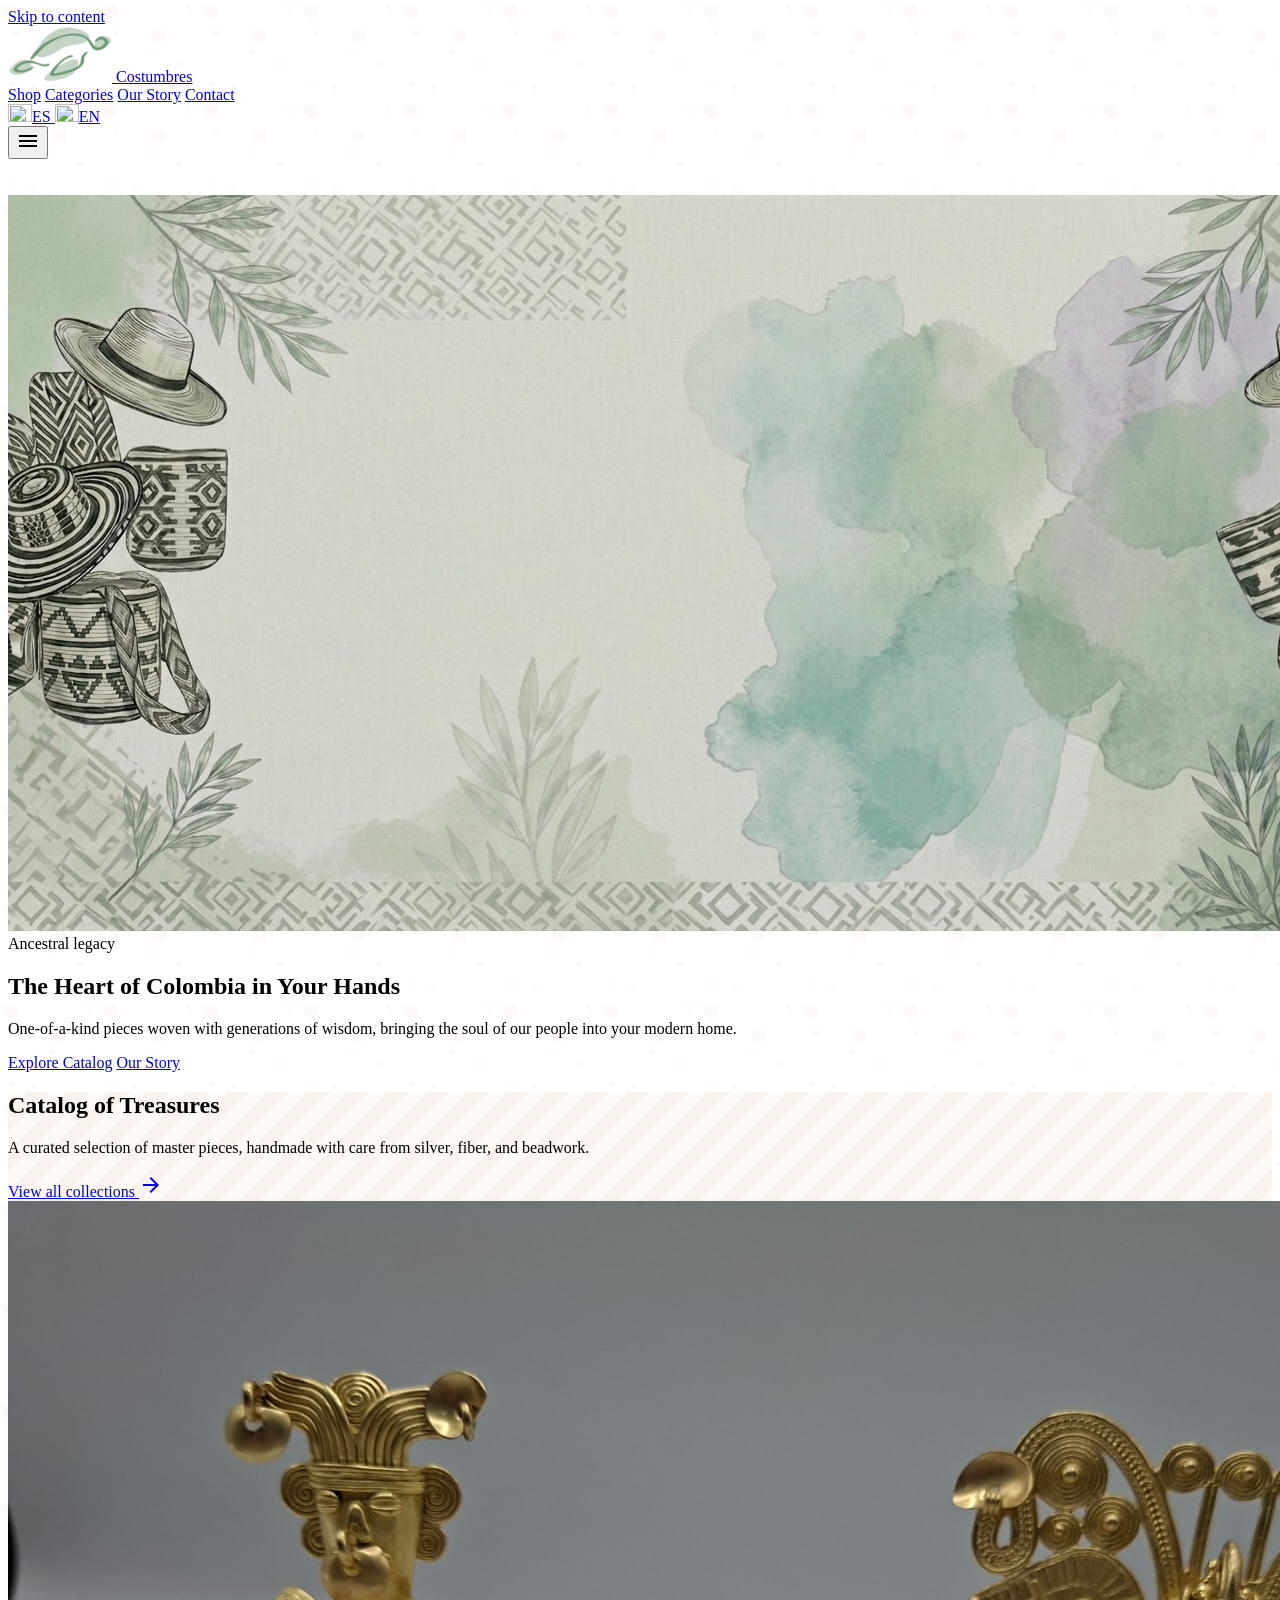
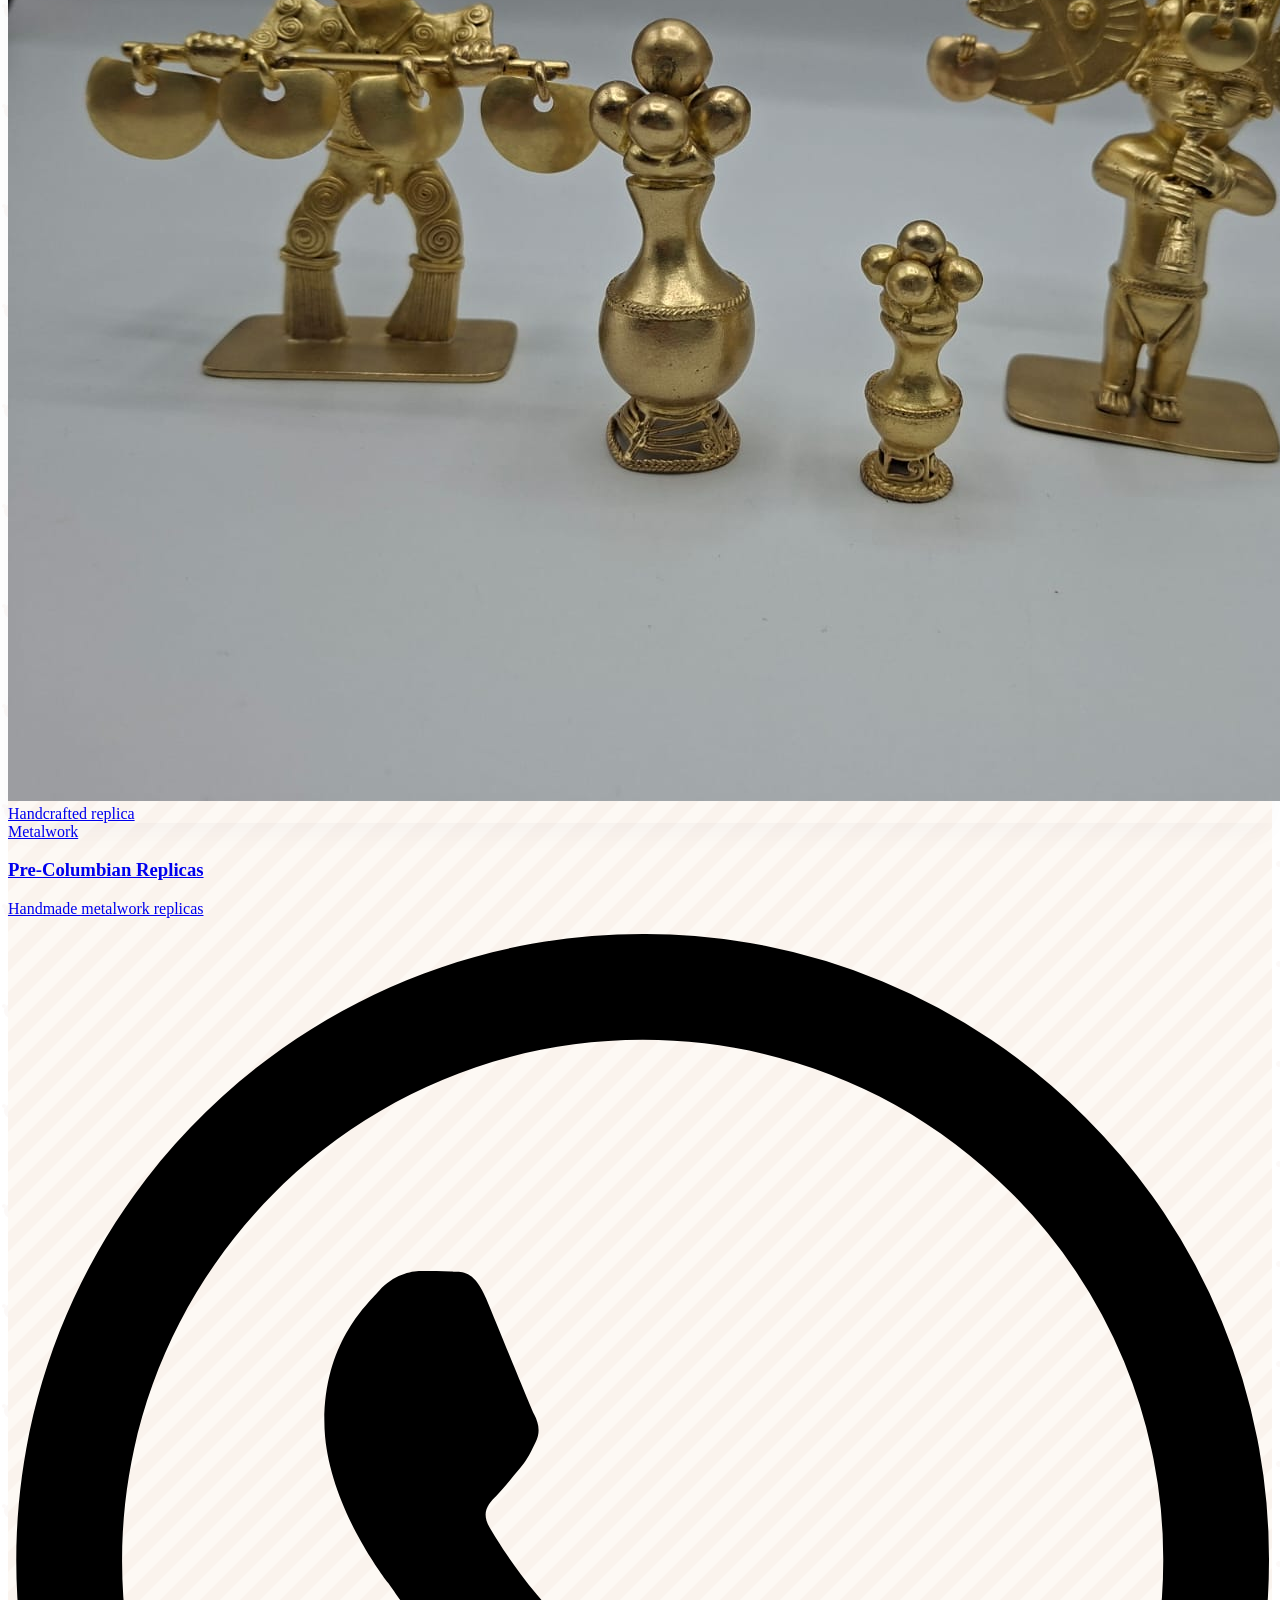
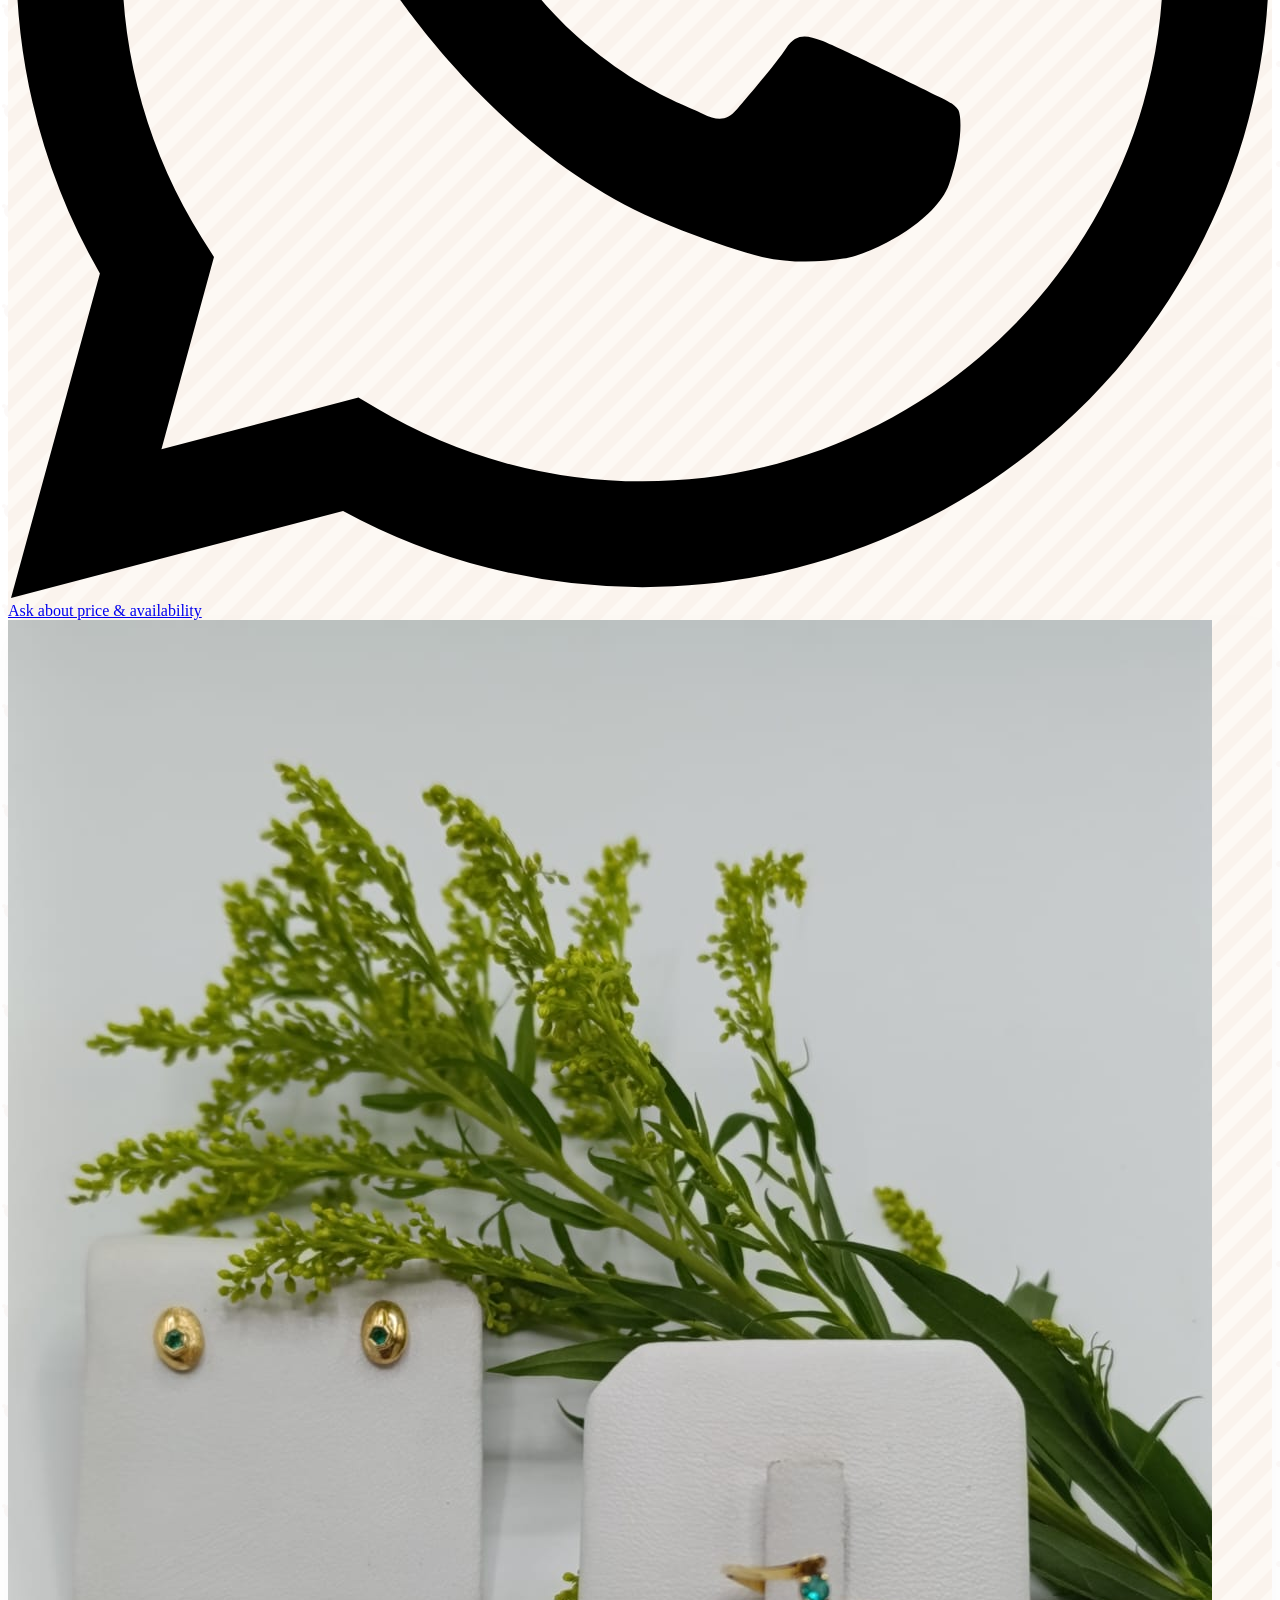
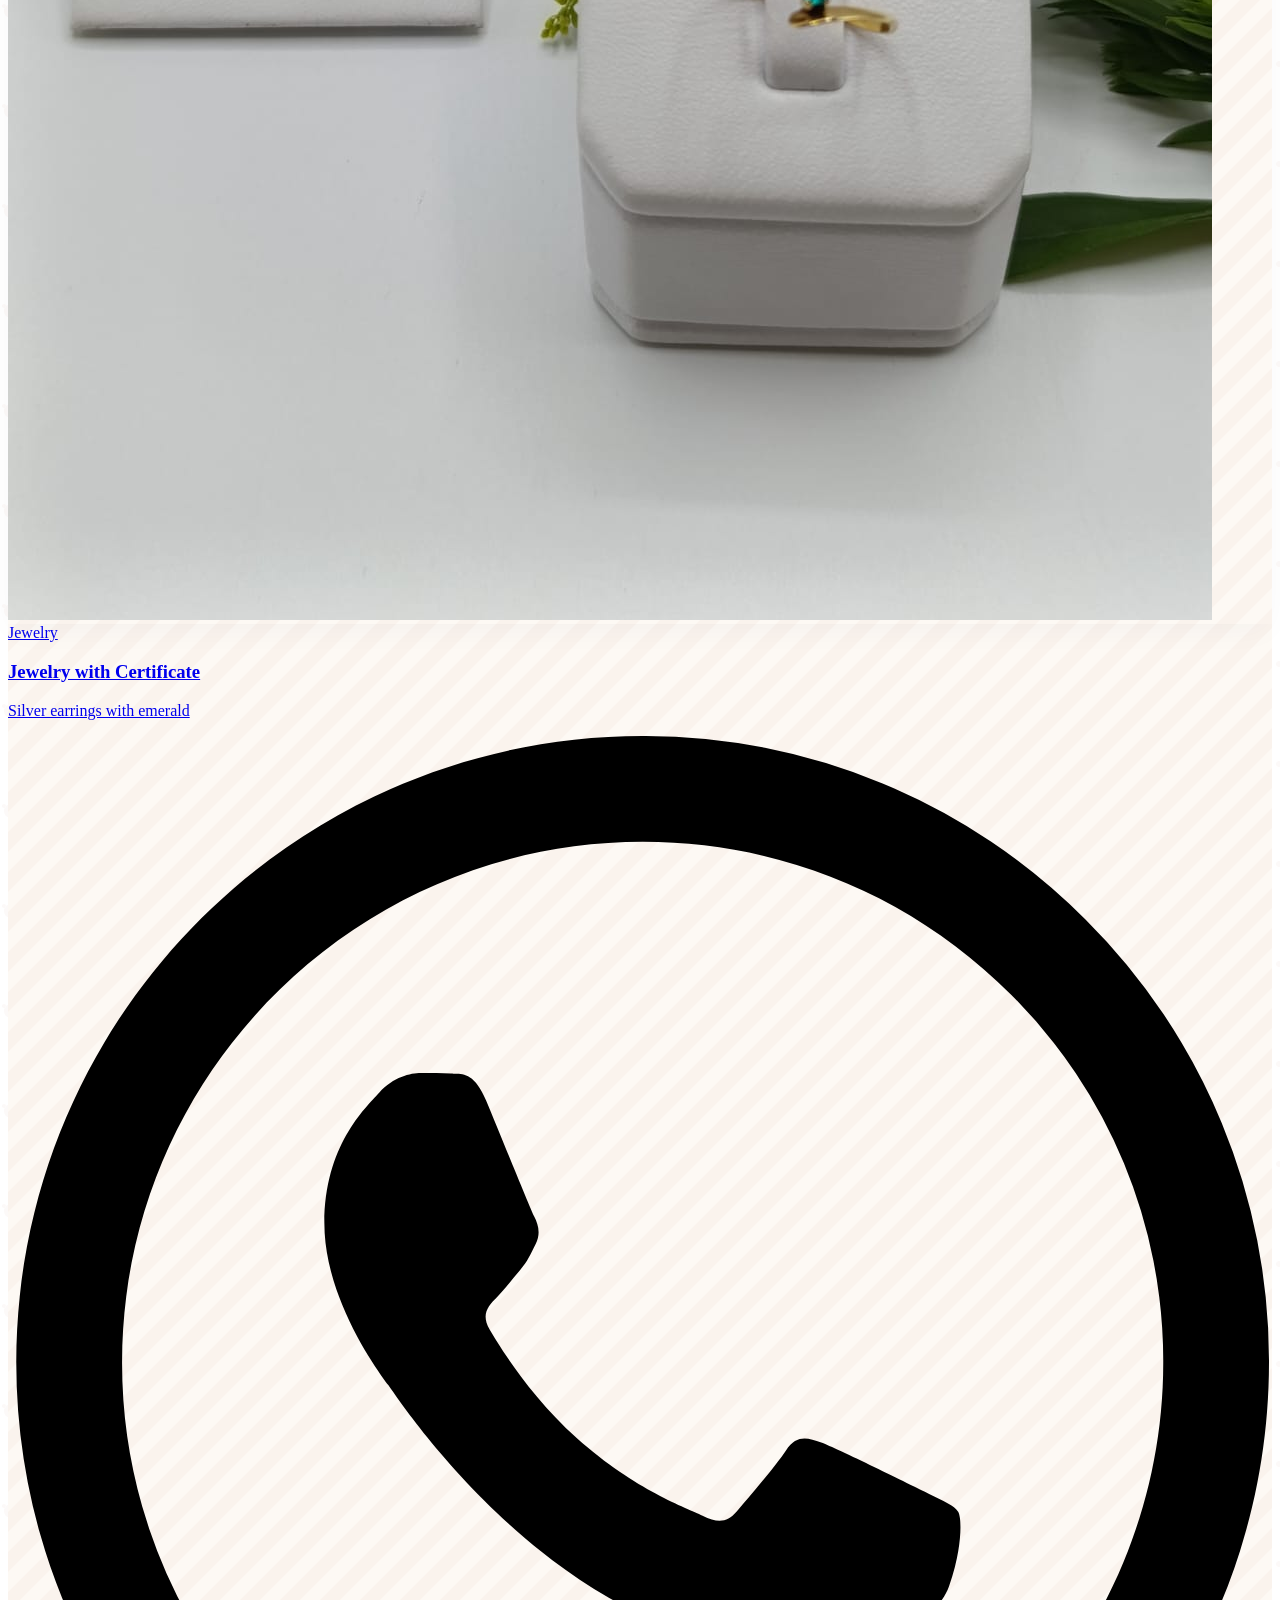
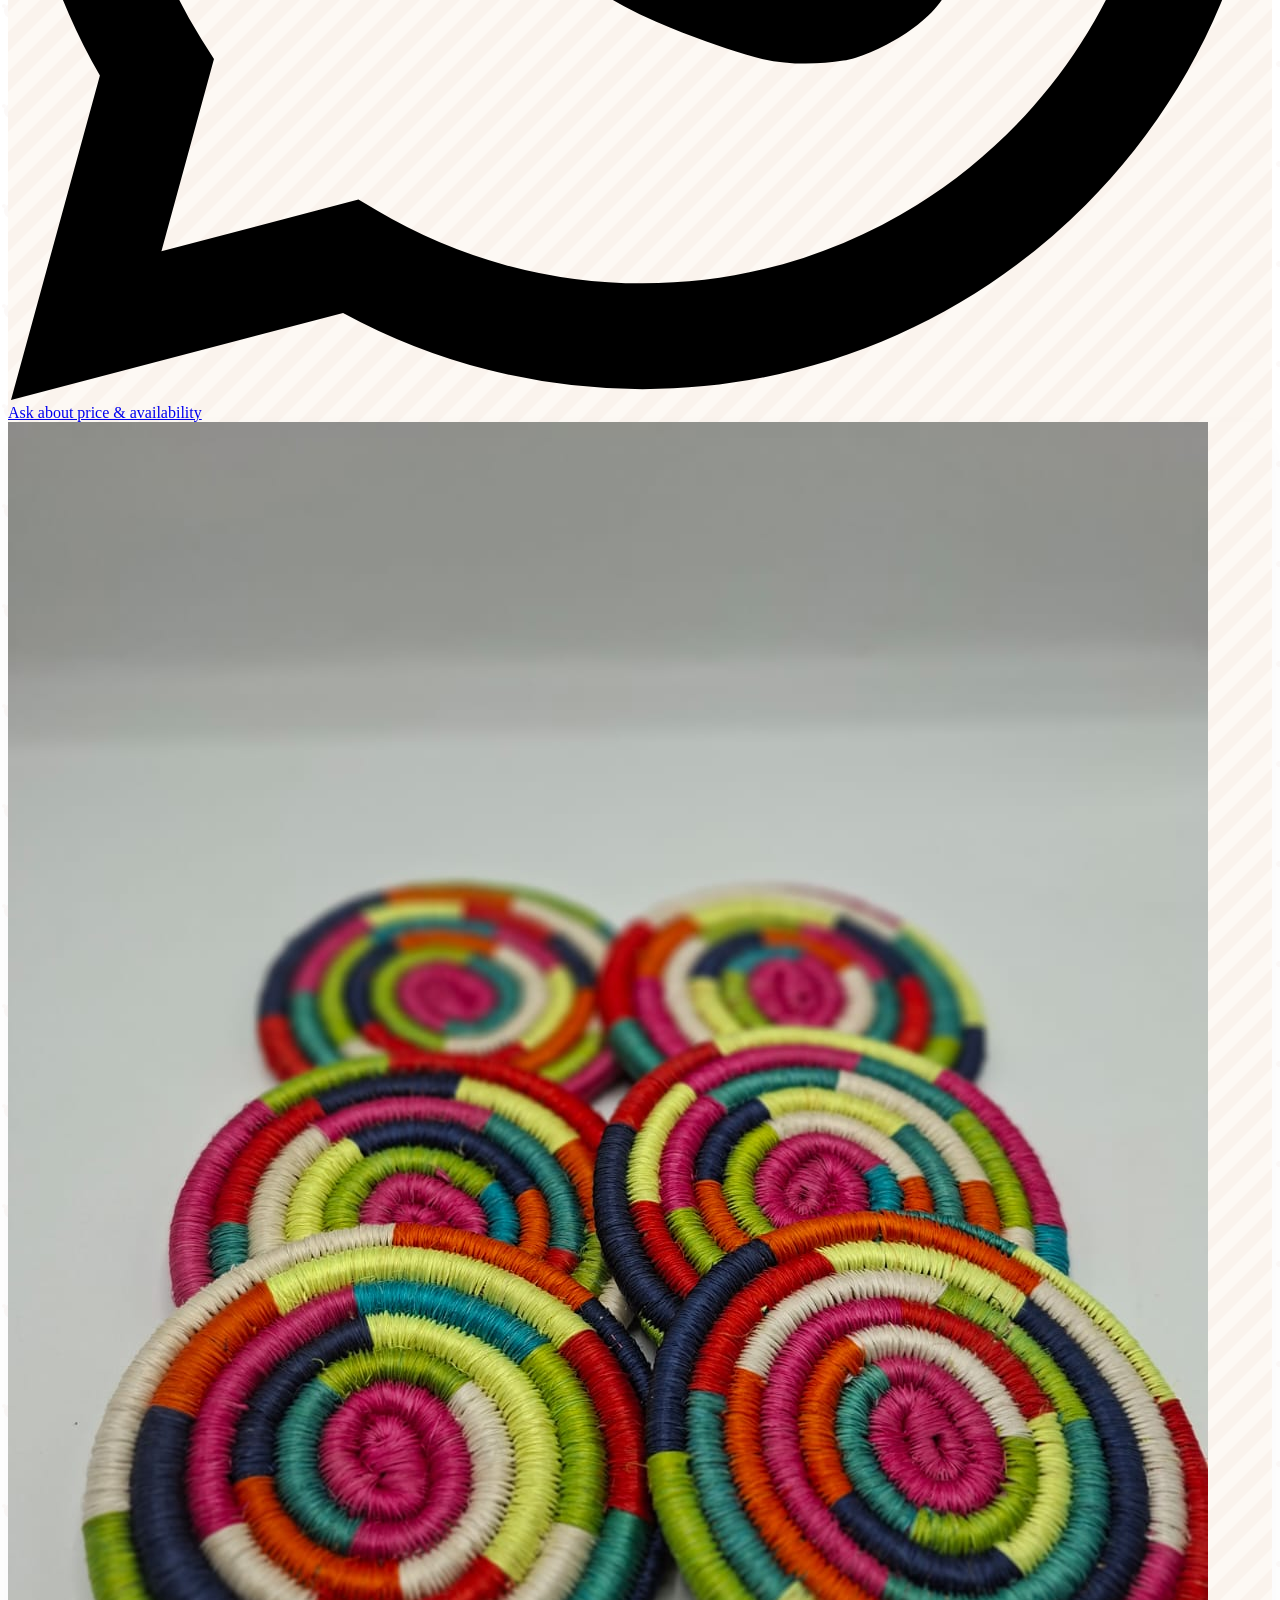
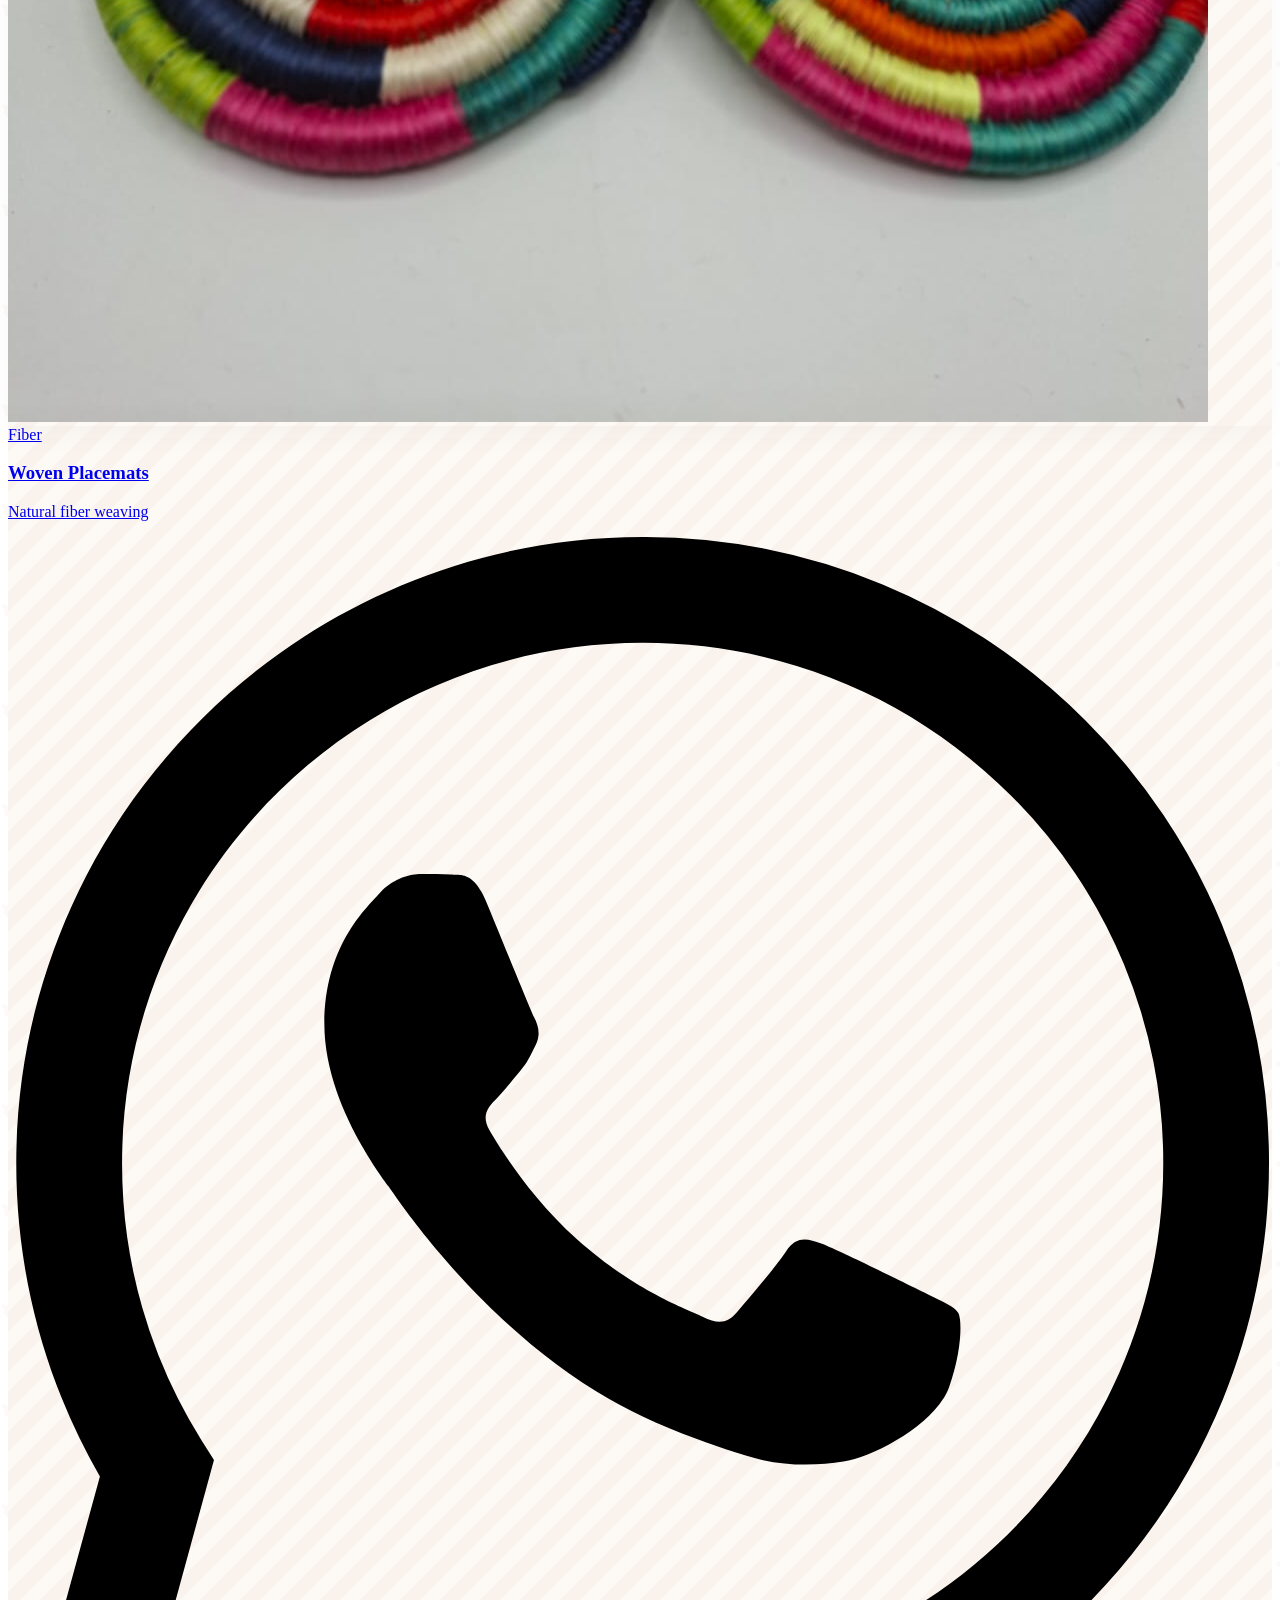
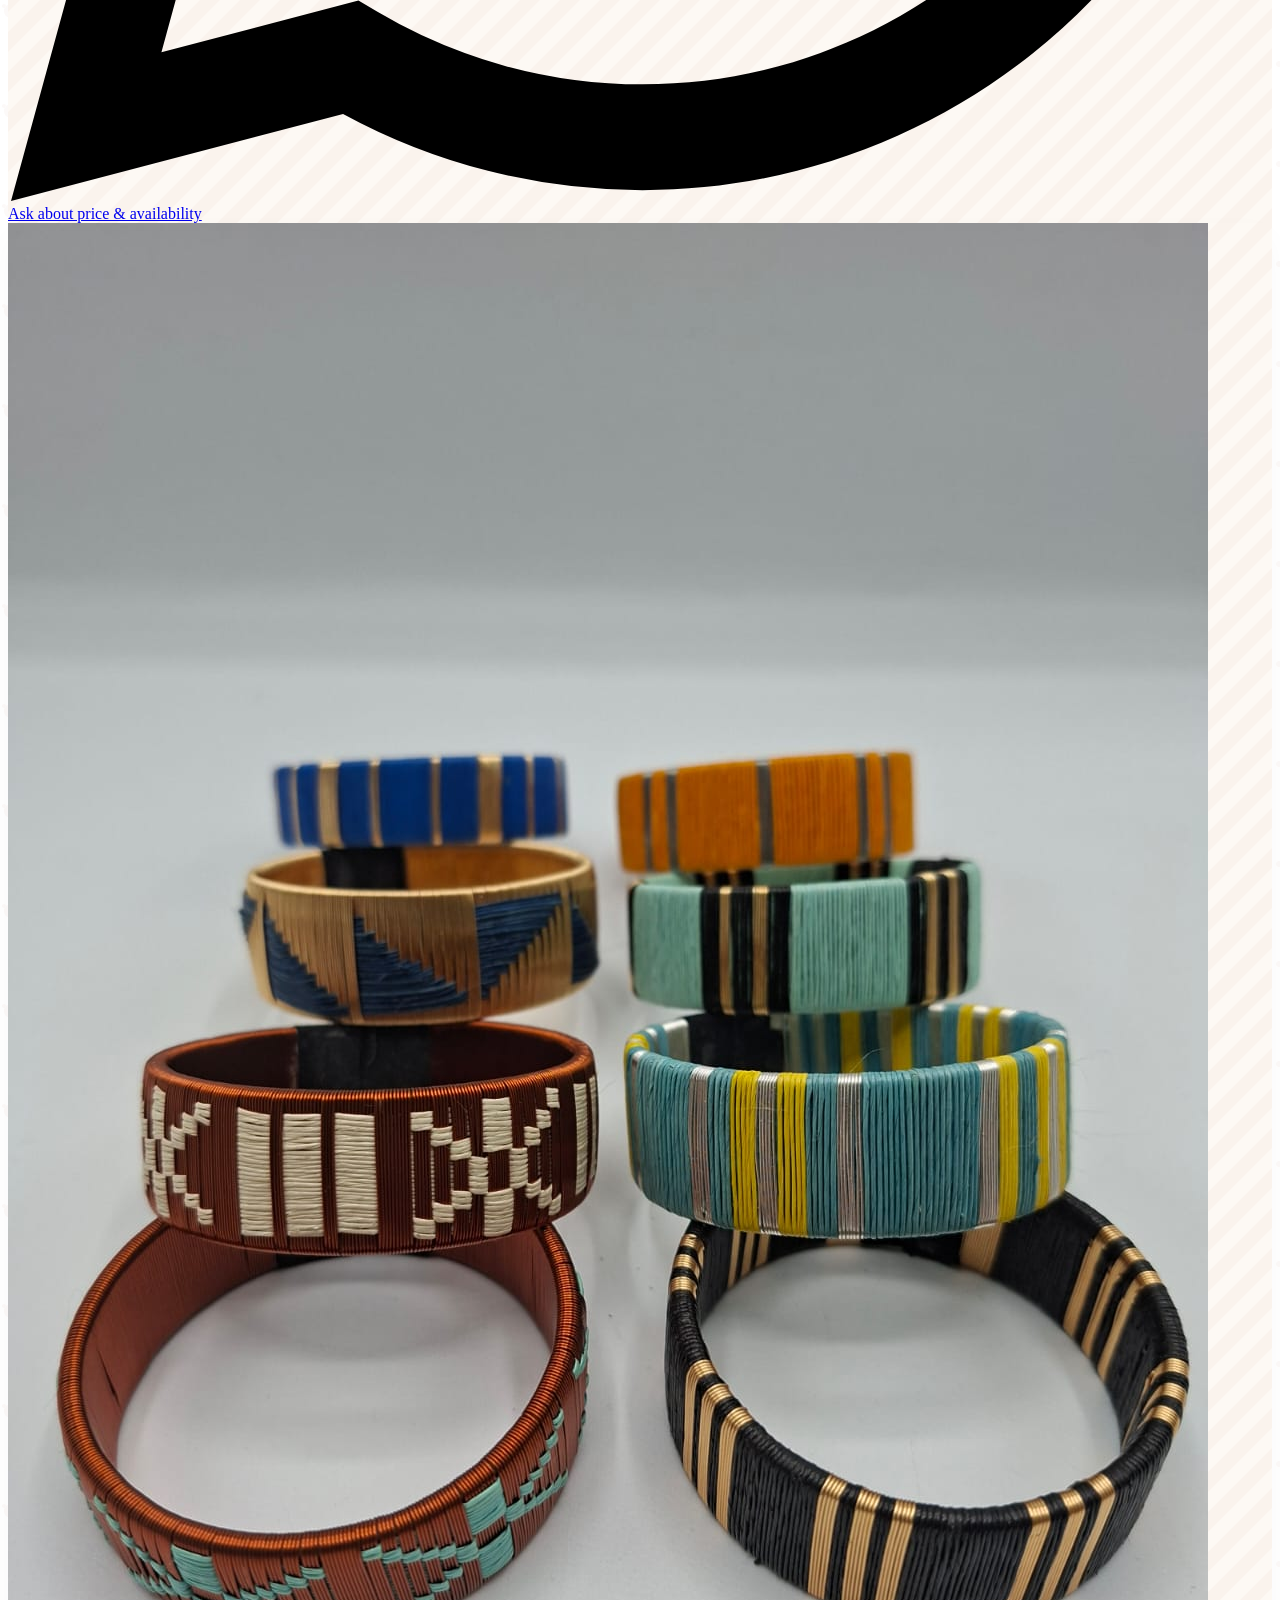
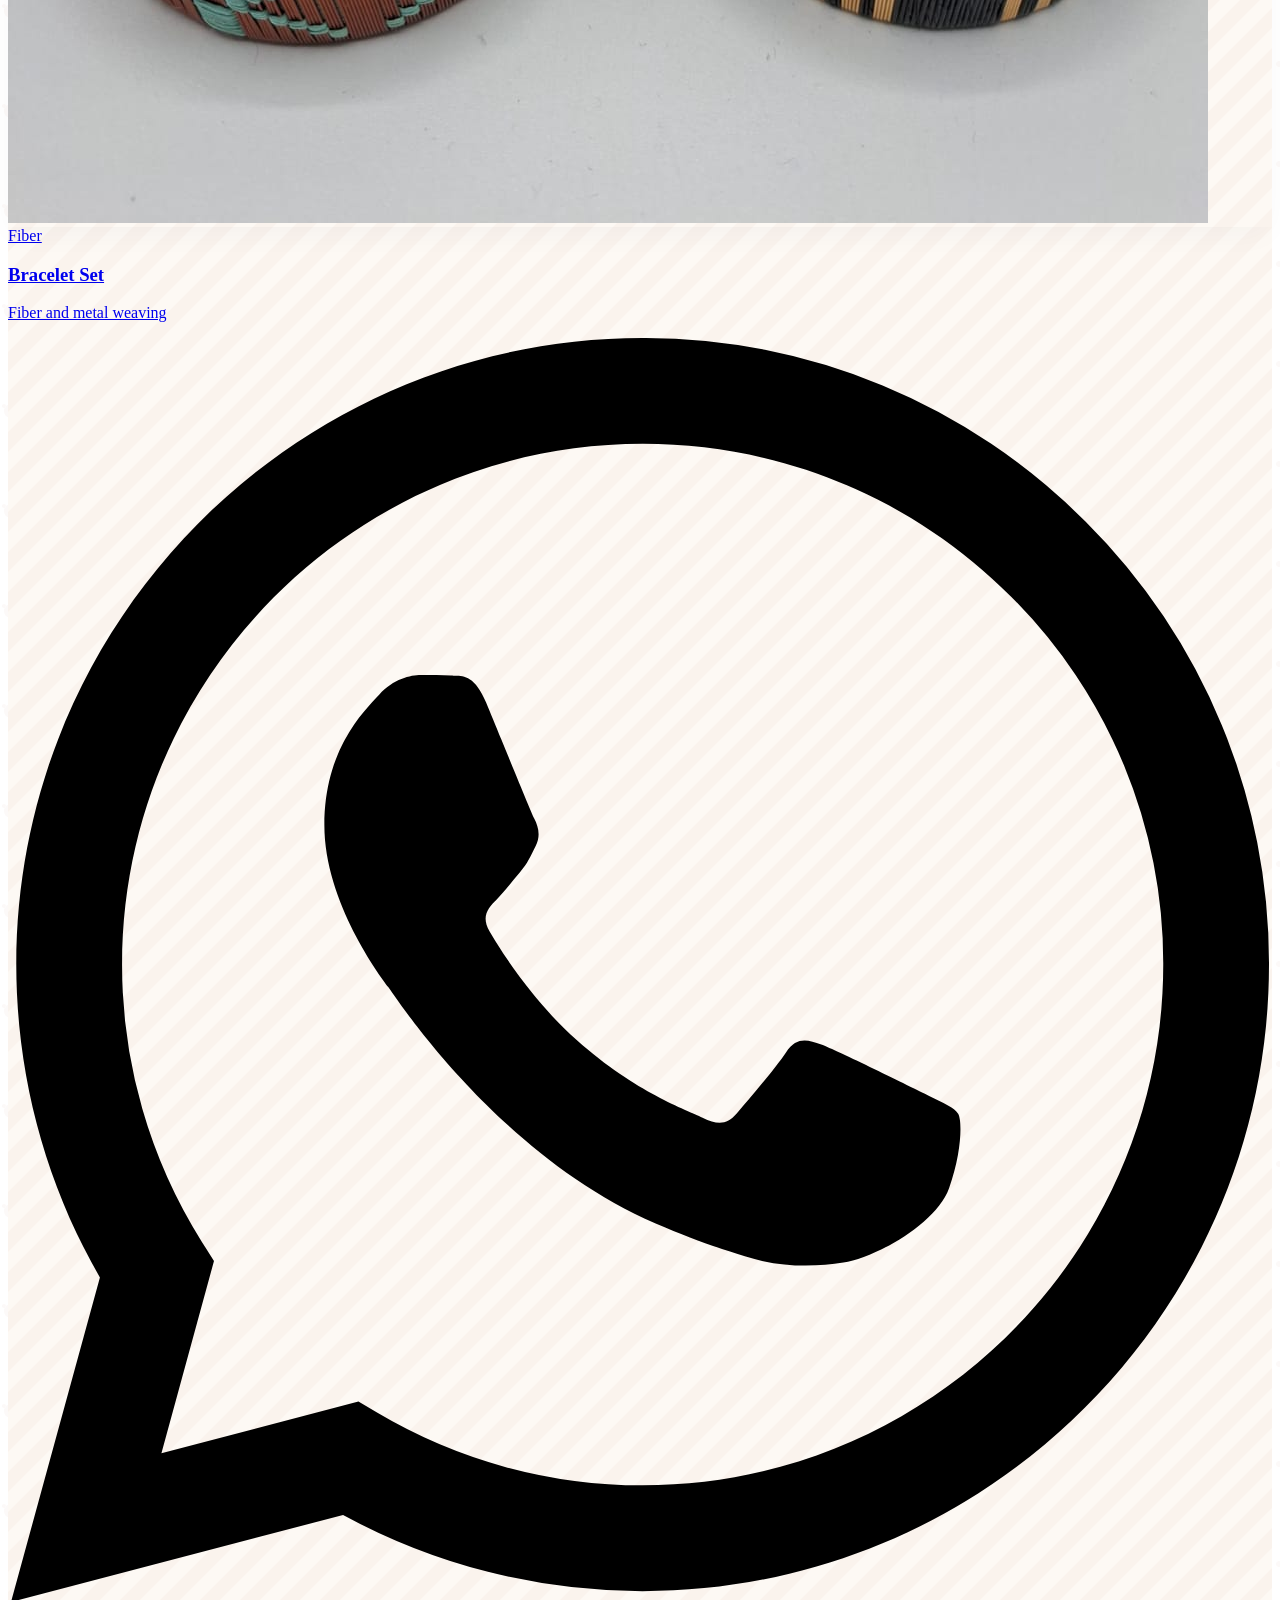
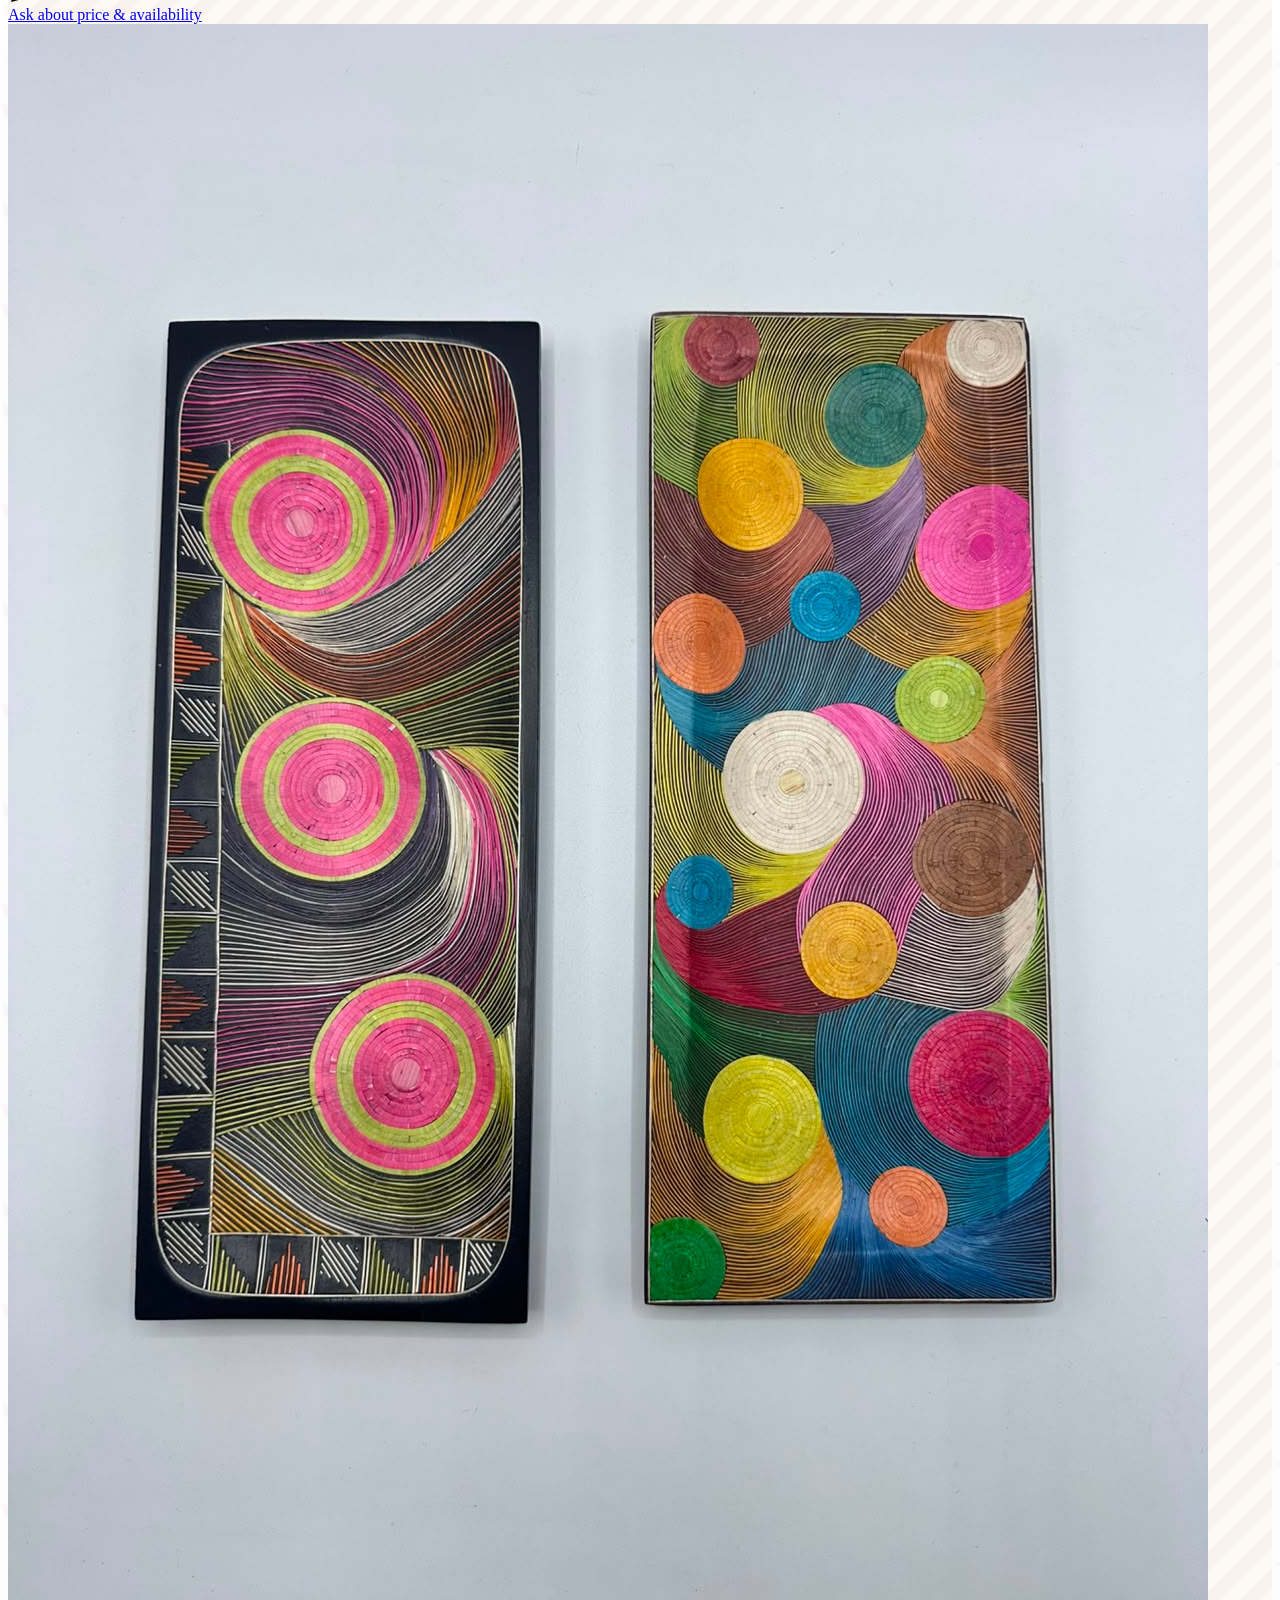
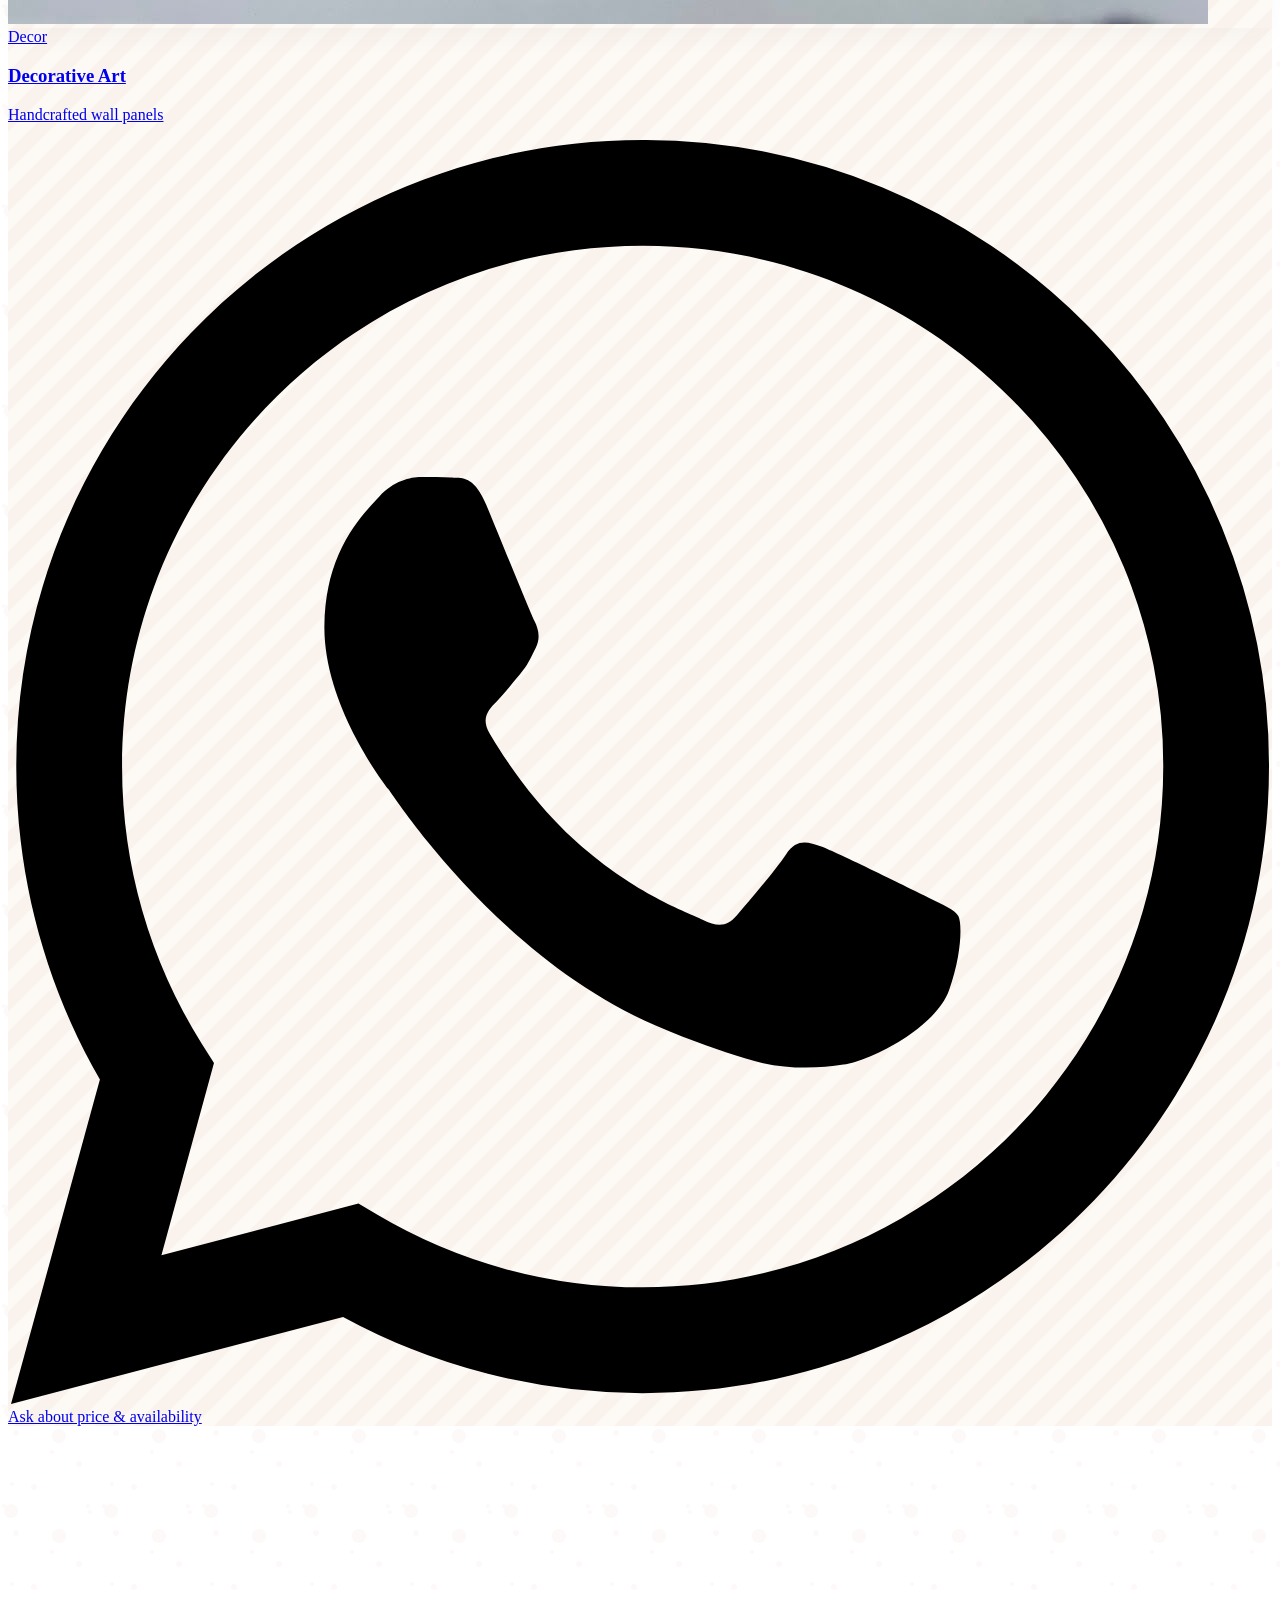
==== commit 6a436235: "Nombre junto a la tortuga en móvil, horario real y dirección en La Casona del Museo (ES y EN) - El n" ====
--- a/Costumbres_Web/en/index.html
+++ b/Costumbres_Web/en/index.html
@@ -43,7 +43,7 @@
             <a href="index.html" aria-label="Costumbres, home" class="rounded-lg transition-transform active:scale-95 flex items-center gap-3">
                 <img alt="" class="h-12 md:h-14 w-auto" src="../img/logos/tortuga-nav.png" width="104" height="56" />
                 <span
-                    class="font-headline-md text-headline-md font-bold text-primary tracking-tight hidden sm:inline">Costumbres</span>
+                    class="font-headline-md text-headline-md font-bold text-primary tracking-tight">Costumbres</span>
             </a>
             <div class="hidden md:flex items-center gap-8">
                 <a class="font-label-md text-label-md text-on-primary-fixed-variant border-b-2 border-primary pb-1"
@@ -222,15 +222,22 @@
                         <div class="flex items-start gap-4">
                             <span class="material-symbols-outlined text-primary text-3xl" aria-hidden="true">location_on</span>
                             <div>
-                                <p class="font-headline-md text-on-surface">Calle 16 # 5-24, Local 11</p>
-                                <p class="text-on-surface-variant">Historic Center, Bogotá, Colombia</p>
+                                <p class="font-headline-md text-on-surface">La Casona del Museo Shopping Center, Stores 11 and 13</p>
+                                <p class="text-on-surface-variant">Calle 16 # 5-24, Historic Center, Bogotá, Colombia</p>
                             </div>
                         </div>
                         <div class="flex items-start gap-4">
                             <span class="material-symbols-outlined text-primary text-3xl" aria-hidden="true">schedule</span>
-                            <div>
-                                <p class="font-headline-md text-on-surface">Monday to Saturday</p>
-                                <p class="text-on-surface-variant">10:00 AM – 7:00 PM</p>
+                            <div class="space-y-3">
+                                <div>
+                                    <p class="font-headline-md text-on-surface">Monday to Saturday</p>
+                                    <p class="text-on-surface-variant">9:00 AM – 6:00 PM</p>
+                                </div>
+                                <div>
+                                    <p class="font-headline-md text-on-surface">Sundays and holidays</p>
+                                    <p class="text-on-surface-variant">10:00 AM – 5:00 PM</p>
+                                </div>
+                                <p class="font-label-md text-label-md text-on-primary-fixed-variant">Open straight through, no midday closing</p>
                             </div>
                         </div>
                     </div>
@@ -244,12 +251,12 @@
                 </div>
                 <div class="relative rounded-3xl overflow-hidden earth-shadow h-80 md:h-[500px]">
                     <div class="map-facade w-full h-full bg-surface-container-low flex flex-col items-center justify-center gap-4 p-6 text-center"
-                        data-map-src="https://www.google.com/maps?q=Calle+16+%235-24+Local+11%2C+Bogot%C3%A1%2C+Colombia&amp;output=embed" data-map-title="Costumbres location in Bogotá">
+                        data-map-src="https://www.google.com/maps?q=Centro+Comercial+La+Casona+del+Museo%2C+Calle+16+%235-24%2C+Bogot%C3%A1%2C+Colombia&amp;output=embed" data-map-title="Costumbres location in Bogotá">
                         <span class="material-symbols-outlined text-on-primary-fixed-variant text-5xl" aria-hidden="true">map</span>
                         <p class="font-body-md text-body-md text-on-surface-variant max-w-xs">Loading the map lets Google set cookies. <a class="underline underline-offset-4" href="privacidad.html#cookies">Learn more</a></p>
                         <div class="flex flex-wrap gap-3 justify-center">
                             <button type="button" class="map-load bg-primary text-on-primary-fixed px-6 py-3 rounded-full font-label-md text-label-md press-anim overlay-anim overlay-anim--claro">Load map</button>
-                            <a href="https://www.google.com/maps/search/?api=1&amp;query=Calle+16+%235-24+Local+11%2C+Bogot%C3%A1%2C+Colombia" target="_blank" rel="noopener"
+                            <a href="https://www.google.com/maps/search/?api=1&amp;query=Centro+Comercial+La+Casona+del+Museo%2C+Calle+16+%235-24%2C+Bogot%C3%A1%2C+Colombia" target="_blank" rel="noopener"
                                 class="border-2 border-primary text-on-primary-fixed-variant px-6 py-3 rounded-full font-label-md text-label-md inline-flex items-center gap-2 press-anim overlay-anim">Open in Google Maps
                                 <span class="material-symbols-outlined text-base" aria-hidden="true">open_in_new</span></a>
                         </div>
@@ -297,7 +304,7 @@
         </div>
         <div class="px-margin-mobile md:px-margin-desktop max-w-container-max mx-auto pt-8 border-t border-outline-variant/30 text-center space-y-3">
             <p class="font-body-md text-label-md text-on-surface-variant">
-                Calle 16 # 5-24, Local 11, Historic Center, Bogotá, Colombia ·
+                La Casona del Museo Shopping Center, Stores 11 and 13, Calle 16 # 5-24, Historic Center, Bogotá, Colombia ·
                 <a class="underline underline-offset-4 hover:text-on-primary-fixed-variant" href="mailto:costumbres.co@hotmail.com">costumbres.co@hotmail.com</a>
             </p>
             <p class="font-body-md text-label-md text-on-surface-variant max-w-2xl mx-auto">If you have a complaint, please contact us first; you can also reach Colombia's consumer authority, the <a class="underline underline-offset-4 hover:text-on-primary-fixed-variant" href="https://www.sic.gov.co" target="_blank" rel="noopener">Superintendencia de Industria y Comercio</a>.</p>
